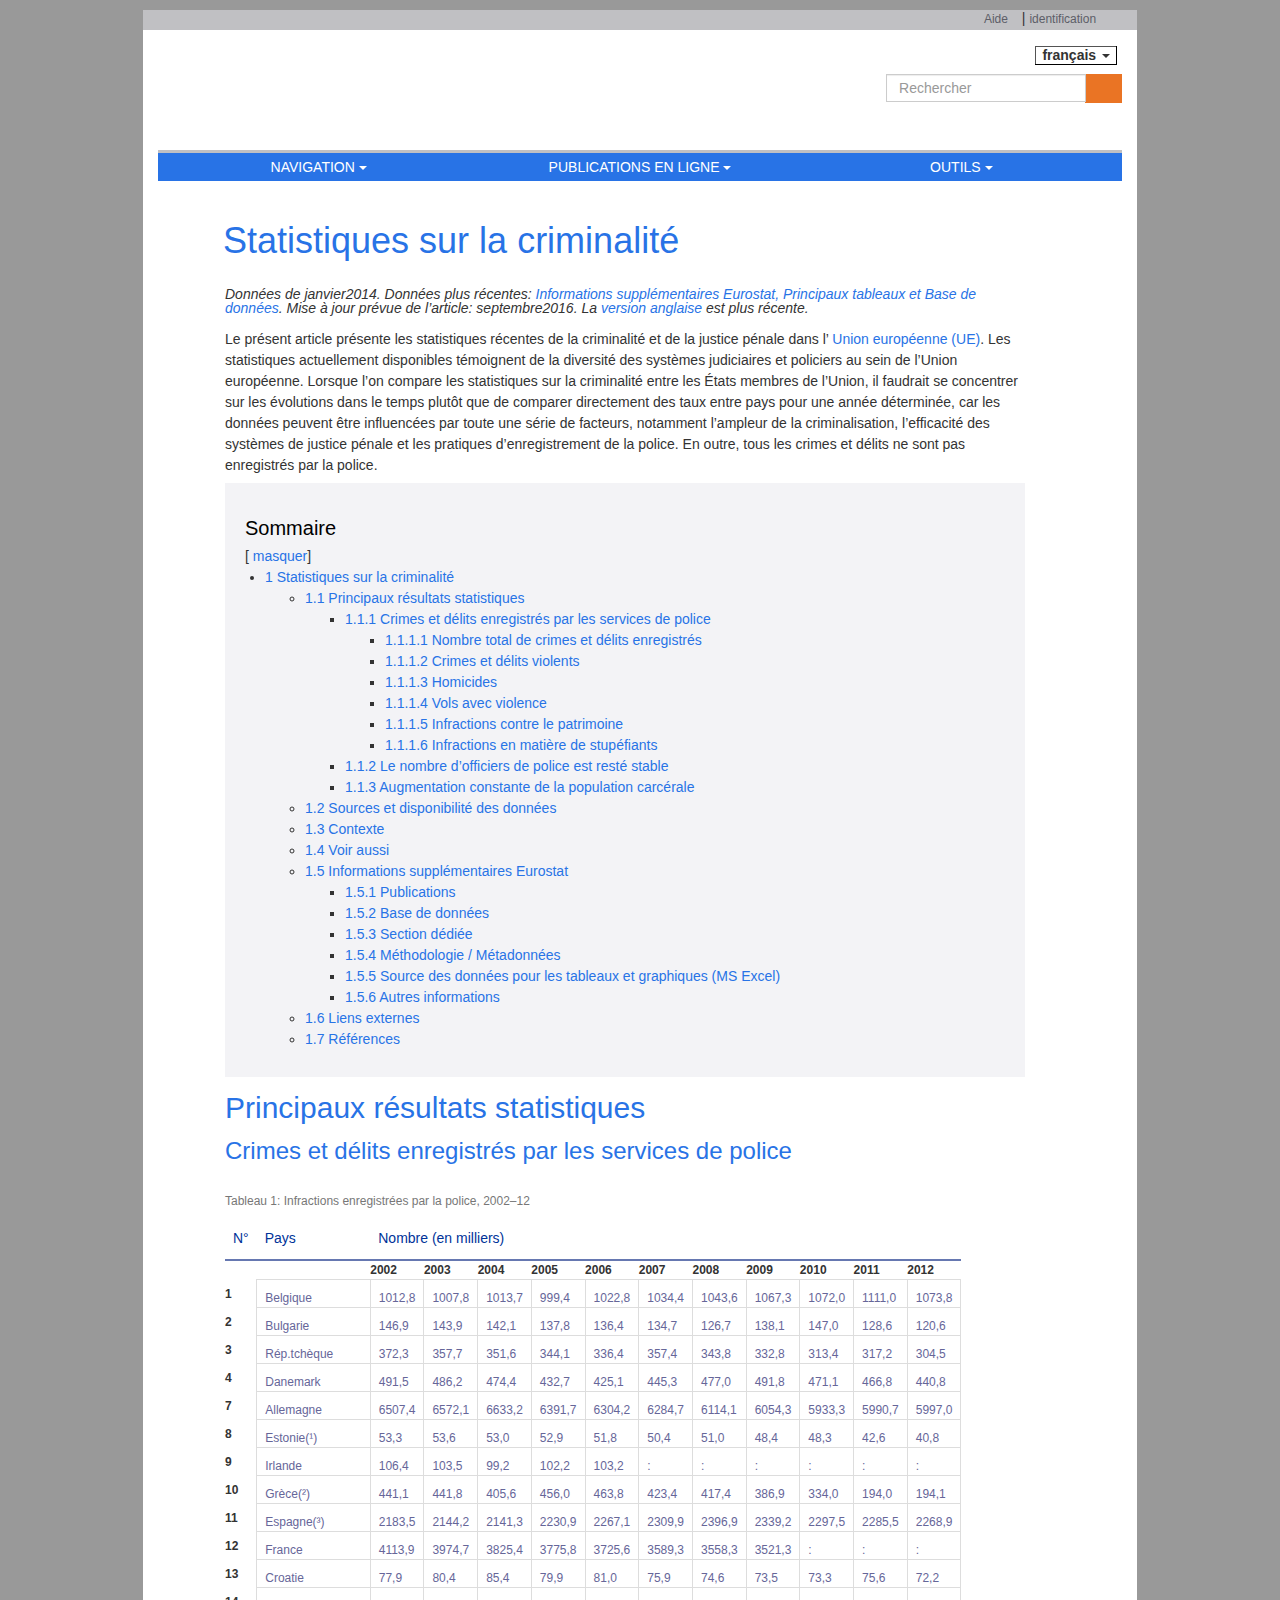
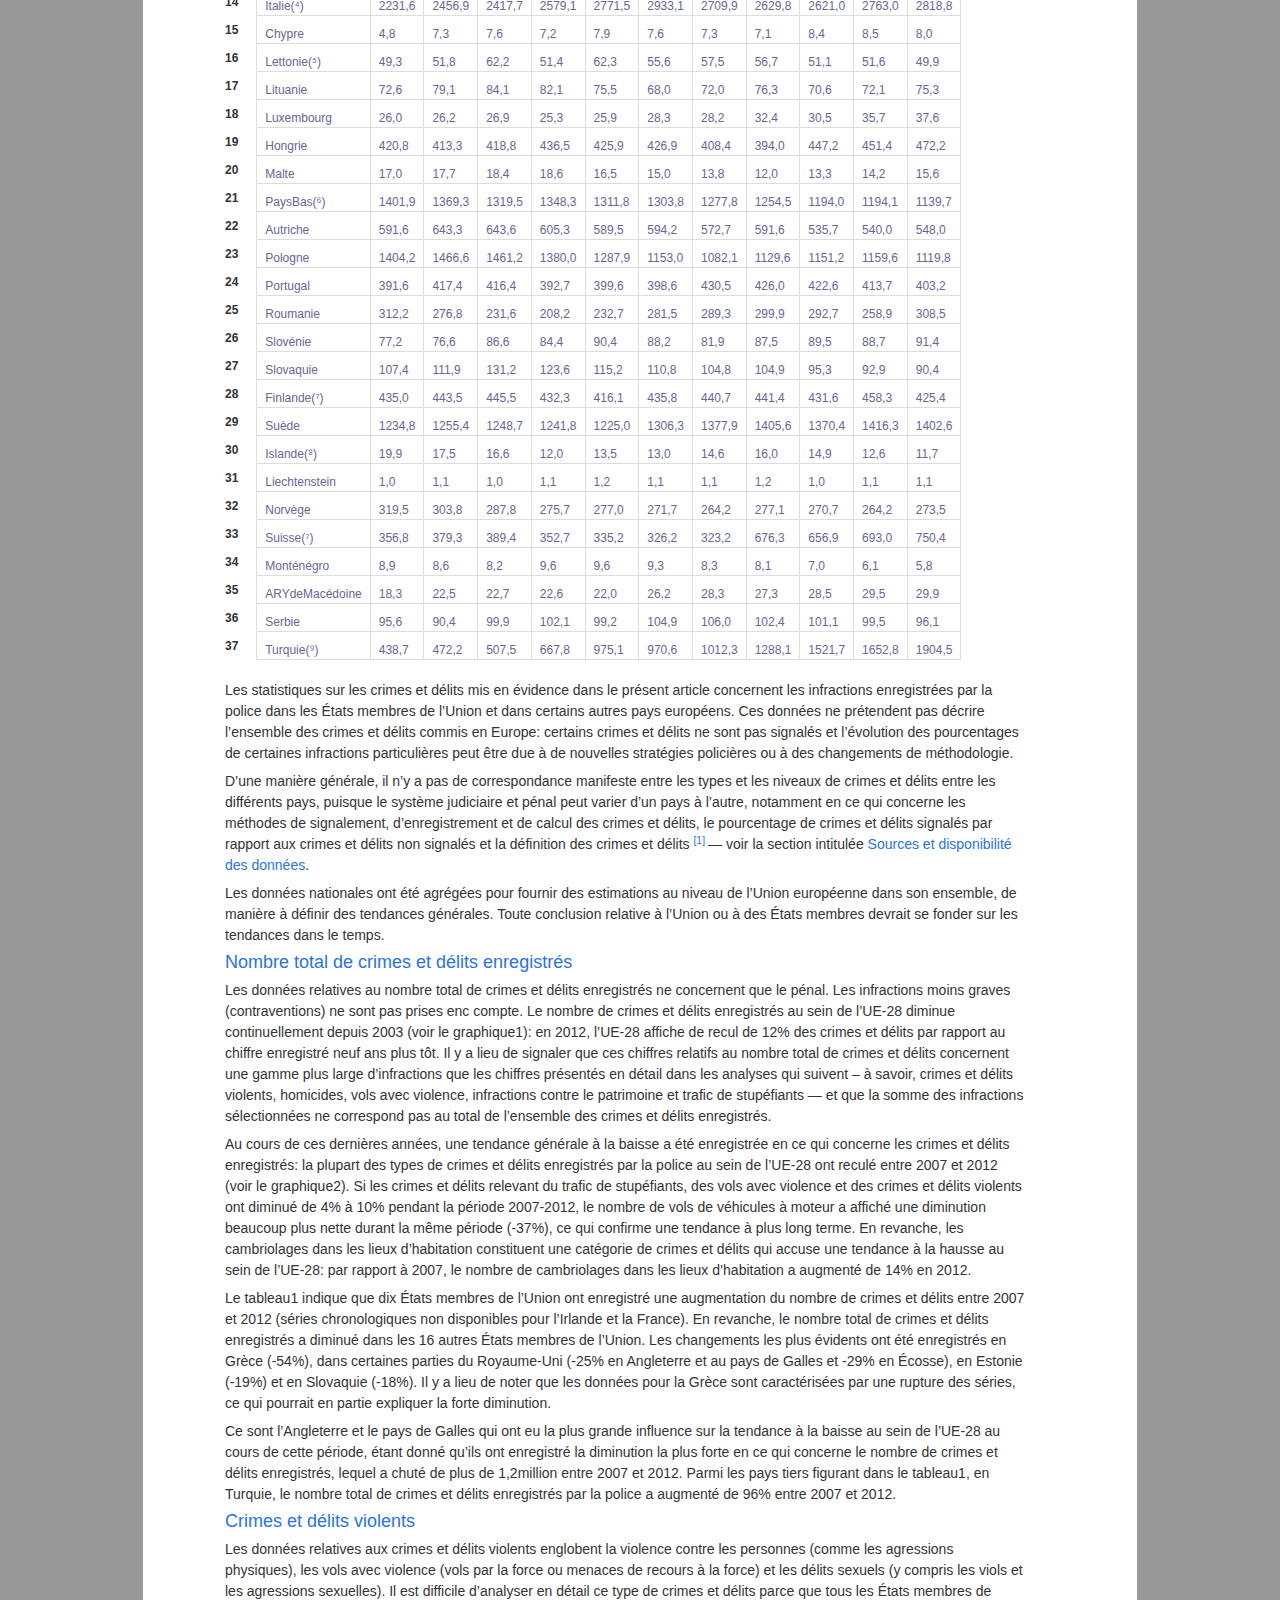
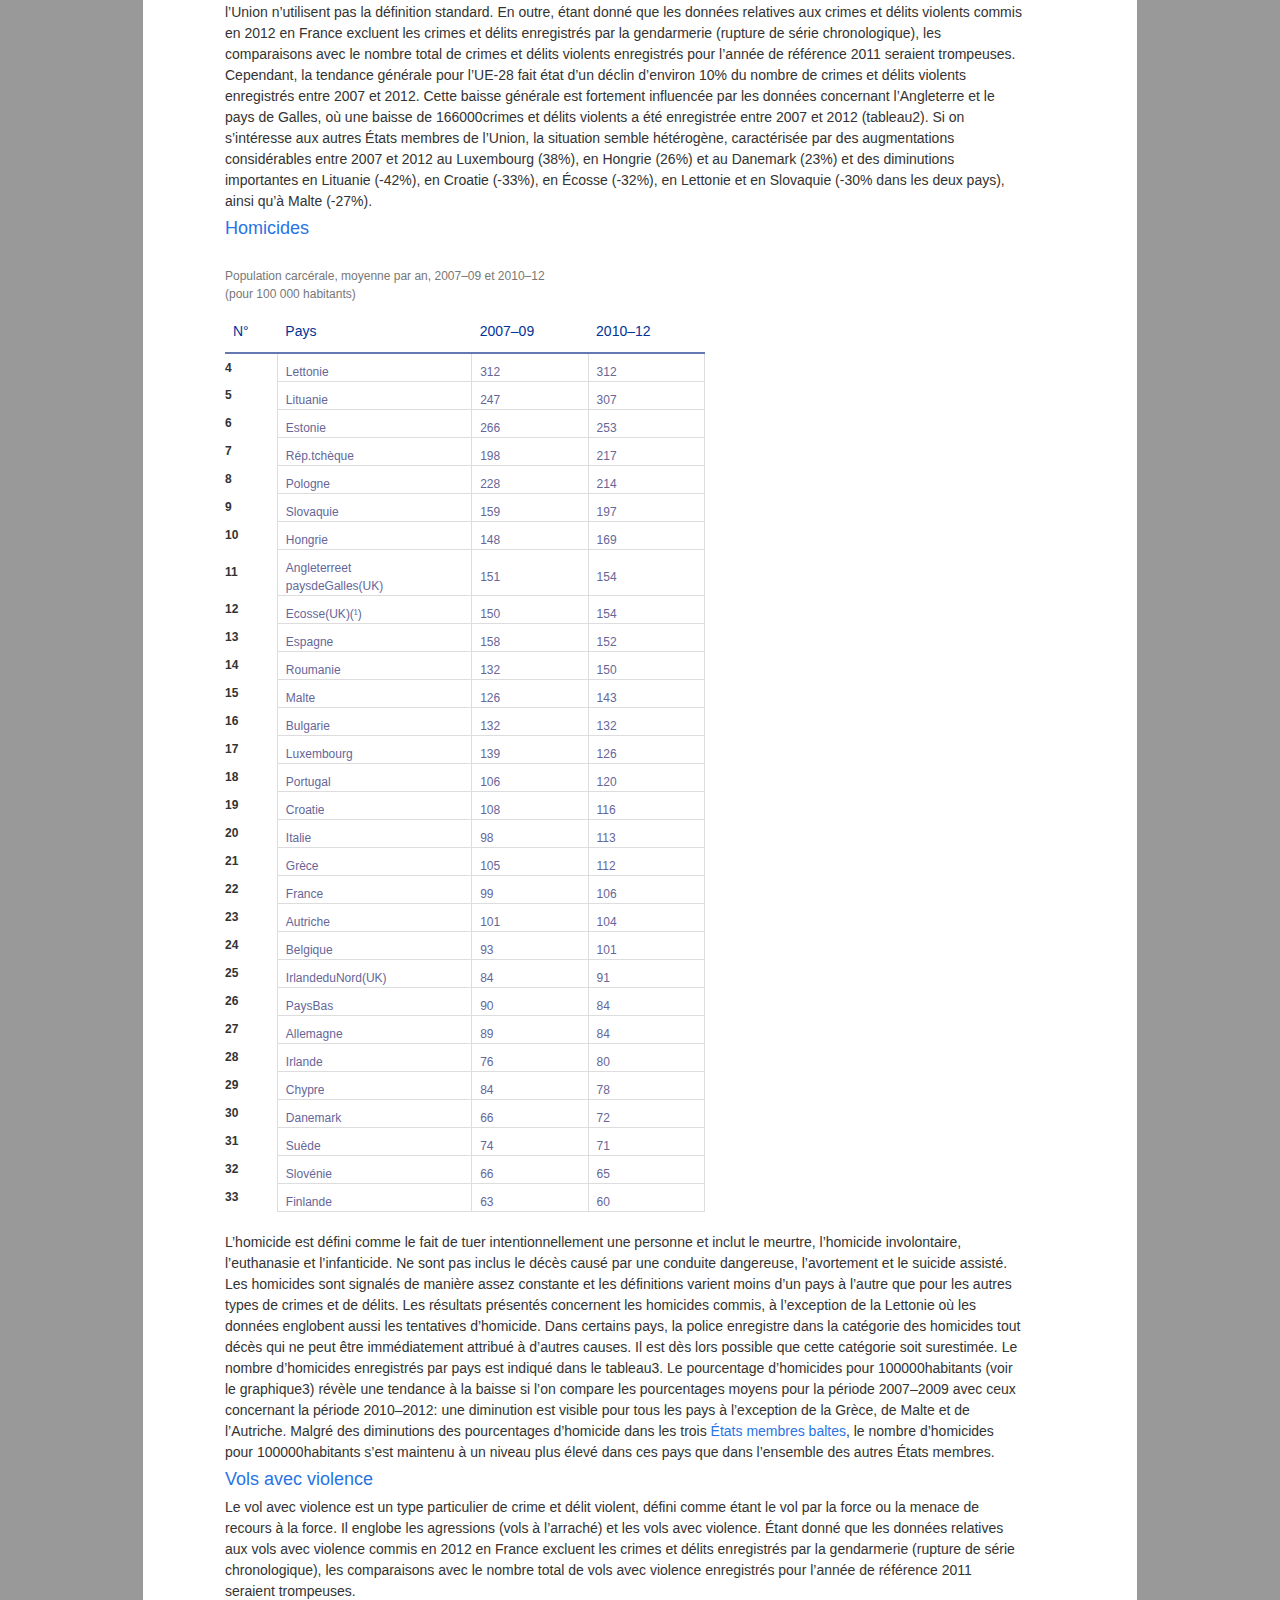
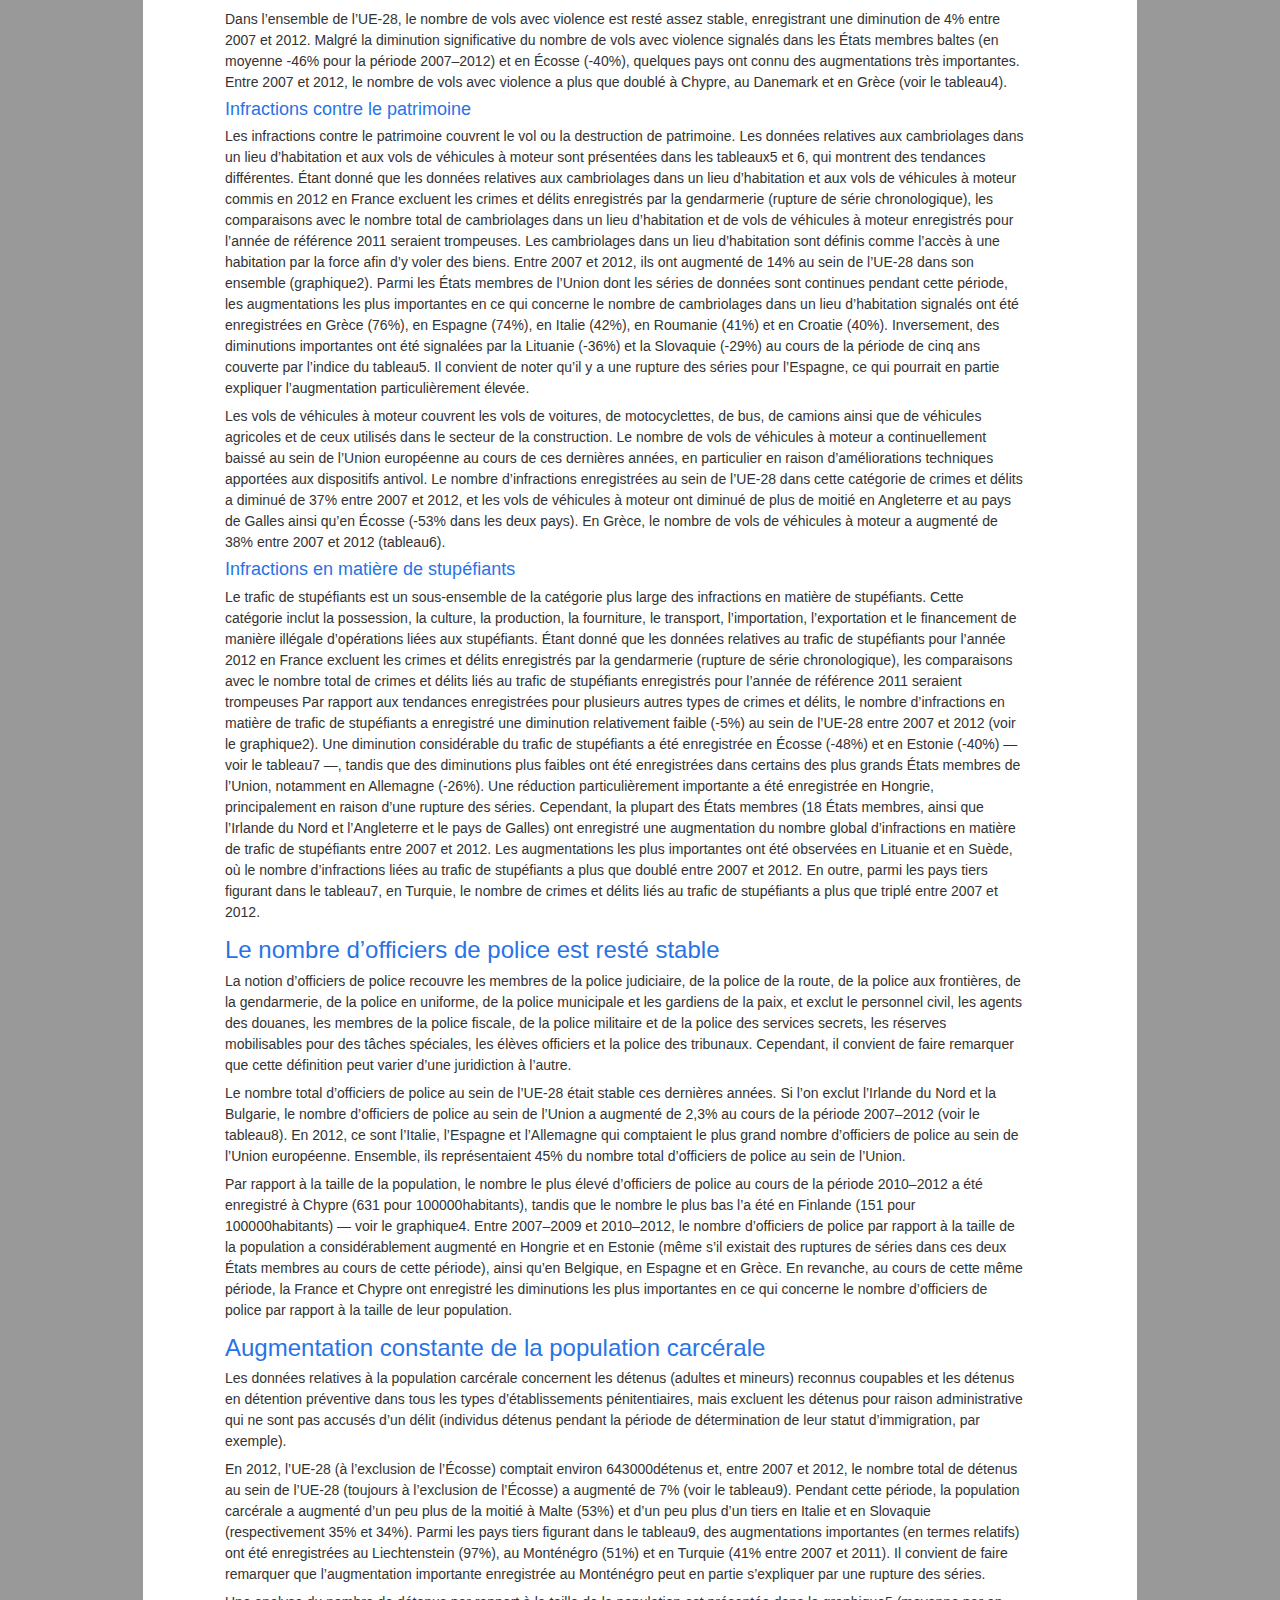
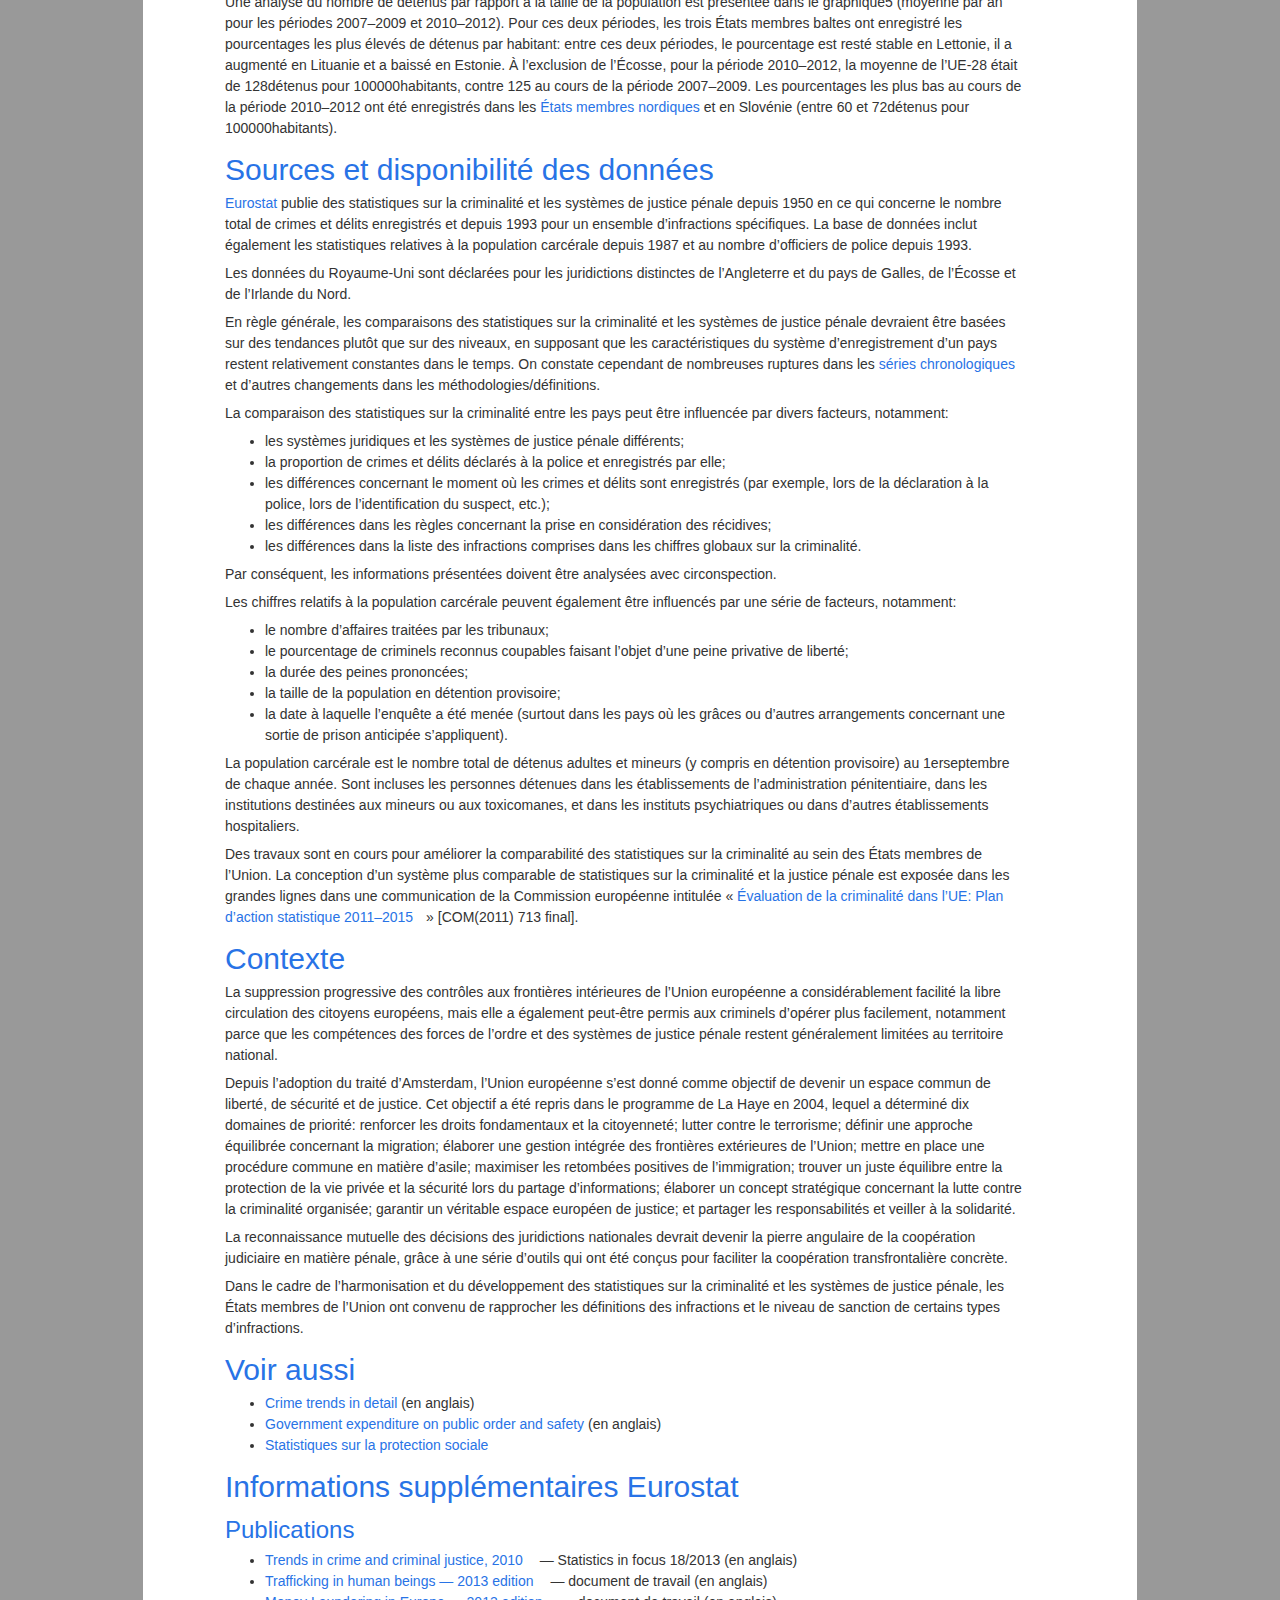
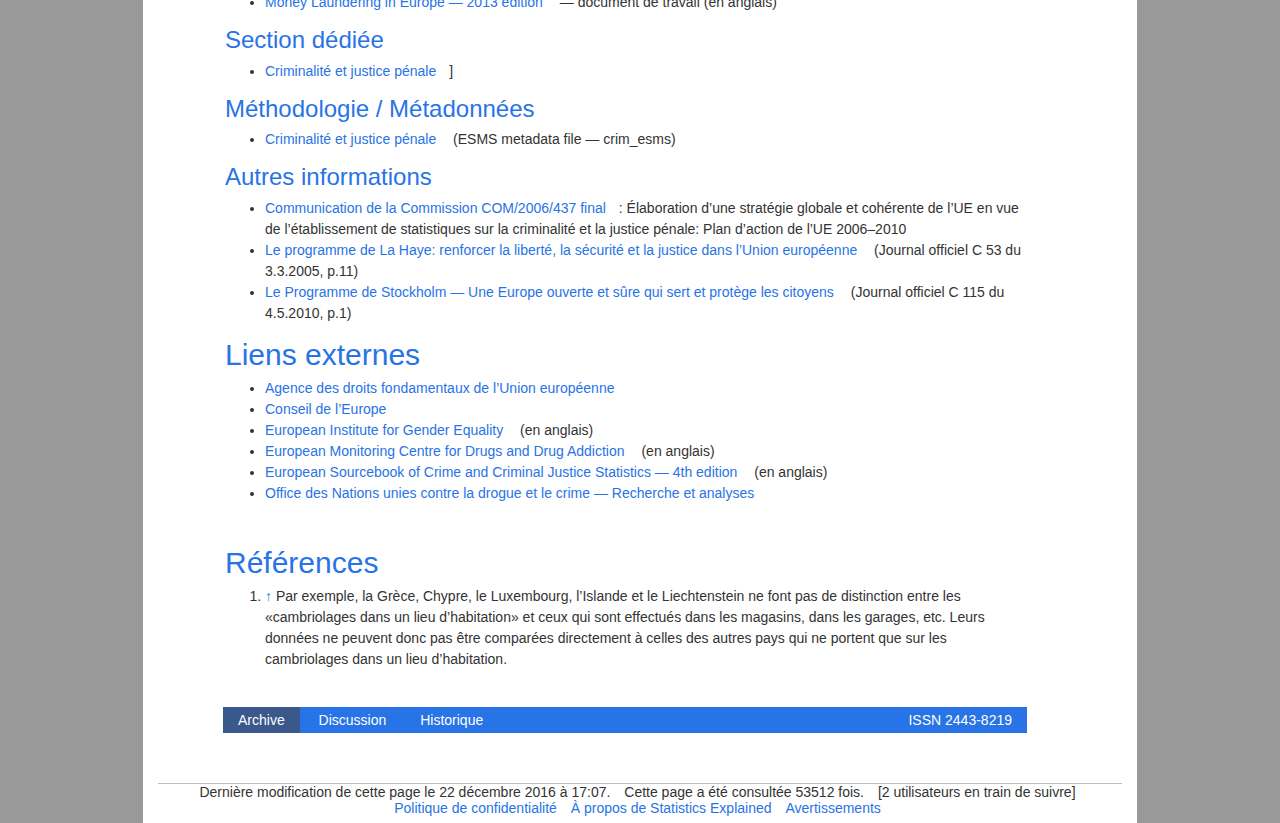
==== index.html @ 242b1995 "first commit" ====
<!DOCTYPE html>
<!-- saved from url=(0093) -->
<html lang="fr" dir="ltr" class="client-js js flexbox flexboxlegacy canvas canvastext postmessage websqldatabase indexeddb hashchange history draganddrop websockets">

<head>
  <meta http-equiv="Content-Type" content="text/html; charset=UTF-8">
  <meta http-equiv="X-UA-Compatible" content="Ie=Edge,chrome=1">
  <title>Statistiques sur la criminalité - Statistics Explained</title>
  <meta name="generator" content="MediaWiki 1.22.5">
  <link rel="shortcut icon" href="http://ec.europa.eu/skins/common/logos/favicon.gif">
  <link rel="alternate" type="application/atom+xml" title="Flux Atom de Statistics Explained" href="http://ec.europa.eu/eurostat/statistics-explained/index.php?title=Special:RecentChanges&amp;feed=atom">

  <link rel="stylesheet" href="./assets/EMPM_MainPage.css">
  <link rel="stylesheet" href="./assets/StatexpBPM.css">
  <link rel="stylesheet" href="./assets/styles.css">
  <link rel="stylesheet" href="./assets/styles(1).css">
  <link rel="stylesheet" href="./assets/ext.cite.css">
  <link rel="stylesheet" href="./assets/jquery.makeCollapsible.css">
  <link rel="stylesheet" href="./assets/jquery.tipsy.css">
  <link rel="stylesheet" href="./assets/jquery.suggestions.css">
  <link rel="stylesheet" href="./assets/mediawiki.searchSuggest.css">
  <link rel="stylesheet" href="./assets/mediawiki.action.view.postEdit.css">
  <meta name="ResourceLoaderDynamicStyles" content="">
  <link href="./assets/style.css" rel="stylesheet" type="text/css">
  <meta http-equiv="X-UA-Compatible" content="IE=edge">
  <meta name="viewport" content="width=device-width, initial-scale=1.0">
  <link rel="stylesheet" href="./assets/font-awesome.min.css">
  <link rel="stylesheet" href="./assets/statexpflat.css">
  <link rel="stylesheet" href="./assets/statexpflat-grid.css">

  <style>
    a:lang(ar),
    a:lang(ckb),
    a:lang(kk-arab),
    a:lang(mzn),
    a:lang(ps),
    a:lang(ur) {
      text-decoration: none;
    }

    table {
      font-family: "Lucida Sans Unicode", "Lucida Grande", Sans-Serif;
      font-size: 12px;
      background: #fff;
      margin: 2rem 0;
      width: 480px;
      border-collapse: collapse;
      text-align: left;
    }

    table thead th {
      font-size: 14px;
      font-weight: normal;
      color: #039;
      padding: 10px 8px;
      border-bottom: 2px solid #6678b1;
    }

    table td {
      color: #669;
      padding: 9px 8px 0px 8px;
      border: 1px solid #DDD;

    }

    table tbody tr:hover td {
      color: #009;
    }

    .bodyContent {
      padding: 2rem 0rem;
      line-height: 1.5;
      max-width: 80rem;
      margin: auto;
    }

    .toc {
      width: auto;
      padding: 2rem;
    }

    .content {
      padding: 2rem 4rem;
    }
  </style>
</head>

<body class="mediawiki ltr sitedir-ltr ns-110 ns-subject page-Archive_Crime_statistics_fr skin-statexpflat action-view" cz-shortcut-listen="true">


  <div class="container">

    <div class="header" id="se-header">
      <div class="grey-stripe"></div>
      <div class="flag hidden-xs hidden-sm"></div>
      <div class="flag-mobile hidden-md hidden-lg"></div>
      <ul class="login list-inline hidden-xs hidden-sm">
        <li>
          <a href="http://ec.europa.eu/eurostat/statistics-explained/index.php/Help:Contents">Aide</a>
        </li>

        <li>
          <a href="http://ec.europa.eu/eurostat/statistics-explained/index.php?title=Special:UserLogin&amp;returnto=Archive%3ACrime+statistics%2Ffr"
            title="Il est nécessaire de se connecter avant toute modification (réservé à Eurostat et aux contributeurs accrédités)"
            accesskey="o">identification</a>
        </li>
        <li class="login-icon"></li>
      </ul>

      <div class="heading">
        <!--<div class="statexp-small hidden-lg hidden-md">Statistics Explained</div>-->
        <div class="lighthouse articles visible-lg-block"></div>

        <div class="links hidden-xs hidden-sm">
          <ul class="list-inline">


            <li class="lang-selector hidden-xs hidden-sm">
              <div class="dropdown">
                <button id="lang-selector" type="button" data-toggle="dropdown" aria-haspopup="true" aria-expanded="false">
                  <strong class="selflink">français</strong>
                  <span class="caret"></span>
                </button>
                <ul class="dropdown-menu" role="menu" aria-labelledby="dLabel">

                  <li>
                    <a href="http://ec.europa.eu/eurostat/statistics-explained/index.php?title=Archive:Crime_statistics" title="Archive:Crime statistics">English</a>
                  </li>
                  <li>
                    <a href="http://ec.europa.eu/eurostat/statistics-explained/index.php?title=Archive:Crime_statistics/bg" title="Archive:Crime statistics/bg">български</a>
                  </li>
                  <li>
                    <a href="http://ec.europa.eu/eurostat/statistics-explained/index.php?title=Archive:Crime_statistics/cs" title="Archive:Crime statistics/cs">česky</a>
                  </li>
                  <li>
                    <a href="http://ec.europa.eu/eurostat/statistics-explained/index.php?title=Archive:Crime_statistics/da" title="Archive:Crime statistics/da">dansk</a>
                  </li>
                  <li>
                    <a href="http://ec.europa.eu/eurostat/statistics-explained/index.php?title=Archive:Crime_statistics/de" title="Archive:Crime statistics/de">Deutsch</a>
                  </li>
                  <li>
                    <a href="http://ec.europa.eu/eurostat/statistics-explained/index.php?title=Archive:Crime_statistics/et" title="Archive:Crime statistics/et">eesti</a>
                  </li>
                  <li>
                    <a href="http://ec.europa.eu/eurostat/statistics-explained/index.php?title=Archive:Crime_statistics/el" title="Archive:Crime statistics/el">Ελληνικά</a>
                  </li>
                  <li>
                    <a href="http://ec.europa.eu/eurostat/statistics-explained/index.php?title=Archive:Crime_statistics/es" title="Archive:Crime statistics/es">español</a>
                  </li>
                  <li>
                    <a href="http://ec.europa.eu/eurostat/statistics-explained/index.php?title=Archive:Crime_statistics/hr" title="Archive:Crime statistics/hr">hrvatski</a>
                  </li>
                  <li>
                    <a href="http://ec.europa.eu/eurostat/statistics-explained/index.php?title=Archive:Crime_statistics/it" title="Archive:Crime statistics/it">italiano</a>
                  </li>
                  <li>
                    <a href="http://ec.europa.eu/eurostat/statistics-explained/index.php?title=Archive:Crime_statistics/lv" title="Archive:Crime statistics/lv">latviešu</a>
                  </li>
                  <li>
                    <a href="http://ec.europa.eu/eurostat/statistics-explained/index.php?title=Archive:Crime_statistics/lt" title="Archive:Crime statistics/lt">lietuvių</a>
                  </li>
                  <li>
                    <a href="http://ec.europa.eu/eurostat/statistics-explained/index.php?title=Archive:Crime_statistics/hu" title="Archive:Crime statistics/hu">magyar</a>
                  </li>
                  <li>
                    <a href="http://ec.europa.eu/eurostat/statistics-explained/index.php?title=Archive:Crime_statistics/nl" title="Archive:Crime statistics/nl">Nederlands</a>
                  </li>
                  <li>
                    <a href="http://ec.europa.eu/eurostat/statistics-explained/index.php?title=Archive:Crime_statistics/pl" title="Archive:Crime statistics/pl">polski</a>
                  </li>
                  <li>
                    <a href="http://ec.europa.eu/eurostat/statistics-explained/index.php?title=Archive:Crime_statistics/pt" title="Archive:Crime statistics/pt">português</a>
                  </li>
                  <li>
                    <a href="http://ec.europa.eu/eurostat/statistics-explained/index.php?title=Archive:Crime_statistics/ro" title="Archive:Crime statistics/ro">română</a>
                  </li>
                  <li>
                    <a href="http://ec.europa.eu/eurostat/statistics-explained/index.php?title=Archive:Crime_statistics/sk" title="Archive:Crime statistics/sk">slovenčina</a>
                  </li>
                  <li>
                    <a href="http://ec.europa.eu/eurostat/statistics-explained/index.php?title=Archive:Crime_statistics/sl" title="Archive:Crime statistics/sl">slovenščina</a>
                  </li>
                  <li>
                    <a href="http://ec.europa.eu/eurostat/statistics-explained/index.php?title=Archive:Crime_statistics/fi" title="Archive:Crime statistics/fi">suomi</a>
                  </li>
                  <li>
                    <a href="http://ec.europa.eu/eurostat/statistics-explained/index.php?title=Archive:Crime_statistics/sv" title="Archive:Crime statistics/sv">svenska</a>
                  </li>
                </ul>

              </div>

            </li>

          </ul>

        </div>
        <!----
		<div class="eurostat">eurostat</div>
		<div class="statexp">Statistics Explained</div>
		<!---->
        <a href="http://ec.europa.eu/eurostat/statistics-explained/index.php/Main_Page/fr">
          <div class="statexptitle"></div>
        </a>
        <div class="mobile-header-buttons hidden-md hidden-lg">
          <button id="mobile-menu-button" class="bt-open">
            <span class="glyphicon glyphicon-align-justify icon-show"></span>
            <span class="glyphicon glyphicon-remove icon-hide"></span>
          </button>
          <button id="mobile-search-button" class="bt-open">
            <span class="glyphicon glyphicon-search icon-show"></span>
            <span class="glyphicon glyphicon-remove icon-hide"></span>
          </button>
        </div>
        <!---->
        <div class="search-box hidden-xs hidden-sm">
          <form class="form-inline" action="http://ec.europa.eu/eurostat/statistics-explained/index.php" id="searchform">
            <input type="hidden" name="title" value="Special:Search">
            <div class="form-group">
              <div class="input-group">
                <input type="search" name="search" placeholder="Rechercher" title="Rechercher dans Statistics Explained [ctrl-option-f]"
                  accesskey="f" id="searchInput" class="form-control search-field" autocomplete="off">
                <span class="input-group-btn">
                  <button type="submit" id="mw-searchButton" class="btn search-btn search-general">
                    <span class="glyphicon glyphicon-search" aria-hidden="true"></span>
                  </button>
                </span>
              </div>
            </div>
          </form>
        </div>



      </div>
      <div class="row hidden-xs hidden-sm">
        <div class="col-lg-12  " id="menu-bar-container">
          <div class="row menu-bar-container">
            <div class="col-lg-4 col-md-4 head-menu-bar">
              <div class="dropdown">
                <button class="btn btn-default dropdown-toggle" type="button" id="p-navigation" data-toggle="dropdown" aria-haspopup="true"
                  aria-expanded="false">
                  Navigation
                  <span class="caret"></span>
                </button>
                <ul class="dropdown-menu" aria-labelledby="Navigation">

                  <li id="n-Home">
                    <a href="http://ec.europa.eu/eurostat/statistics-explained/index.php/Main_Page/fr">Page d'accueil</a>
                  </li>

                  <li id="n-Statistical-themes">
                    <a href="http://ec.europa.eu/eurostat/statistics-explained/index.php/Statistical_themes/fr">Thèmes statistiques</a>
                  </li>

                  <li id="n-Glossary">
                    <a href="http://ec.europa.eu/eurostat/statistics-explained/index.php/Thematic_glossaries/fr">Glossaire</a>
                  </li>

                  <li id="n-Categories">
                    <a href="http://ec.europa.eu/eurostat/statistics-explained/index.php/Special:Categories">Catégories</a>
                  </li>

                  <li id="n-Tutorials">
                    <a href="http://ec.europa.eu/eurostat/statistics-explained/index.php/Tutorial:Help_for_readers">Tutoriels</a>
                  </li>

                  <li id="n-help">
                    <a href="http://ec.europa.eu/eurostat/statistics-explained/index.php/Help:Contents" rel="nofollow" title="Aide">Aide</a>
                  </li>

                  <li id="n-Eurostat-home">
                    <a href="http://ec.europa.eu/eurostat/" rel="nofollow">Page d'accueil d'Eurostat</a>
                  </li>

                  <li id="n-Contact-Eurostat">
                    <a href="http://ec.europa.eu/eurostat/help/support" rel="nofollow">Contacter Eurostat</a>
                  </li>
                </ul>

              </div>
            </div>

            <div class="col-lg-4 col-md-4 head-menu-bar">
              <div class="dropdown">
                <button class="btn btn-default dropdown-toggle" type="button" id="p-m-onlinepub" data-toggle="dropdown" aria-haspopup="true"
                  aria-expanded="false">
                  Publications en ligne
                  <span class="caret"></span>
                </button>
                <ul class="dropdown-menu" aria-labelledby="Publications en ligne">

                  <li id="n-Regional-yearbook">
                    <a href="http://ec.europa.eu/eurostat/statistics-explained/index.php/Eurostat_regional_yearbook/fr">Annuaire régional</a>
                  </li>

                  <li id="n-The-EU-in-the-world">
                    <a href="http://ec.europa.eu/eurostat/statistics-explained/index.php/The_EU_in_the_world">The EU in the world</a>
                  </li>

                  <li id="n-Multilingual-articles">
                    <a href="http://ec.europa.eu/eurostat/statistics-explained/index.php?title=Multilingual_articles">Multilingual articles</a>
                  </li>

                  <li id="n-Other-publications">
                    <a href="http://ec.europa.eu/eurostat/statistics-explained/index.php/Online%20publications">Liste complète</a>
                  </li>
                </ul>

              </div>
            </div>

            <div class="col-lg-4 col-md-4 head-menu-bar">
              <div class="dropdown">
                <button class="btn btn-default dropdown-toggle" type="button" id="p-TOOLBOX" data-toggle="dropdown" aria-haspopup="true"
                  aria-expanded="false">
                  Outils
                  <span class="caret"></span>
                </button>
                <ul class="dropdown-menu" aria-labelledby="">
                  <li id="t-whatlinkshere">
                    <a href="http://ec.europa.eu/eurostat/statistics-explained/index.php?title=Special:WhatLinksHere/Archive:Crime_statistics/fr"
                      title="Liste des pages liées à celle-ci [j]" accesskey="j">Pages liées</a>
                  </li>
                  <li id="t-specialpages">
                    <a href="http://ec.europa.eu/eurostat/statistics-explained/index.php?title=Special:SpecialPages" title="Liste de toutes les pages spéciales [q]"
                      accesskey="q">Pages spéciales</a>
                  </li>
                </ul>

              </div>
            </div>

          </div>
        </div>
      </div>
    </div>
    <div class="row hidden-md hidden-lg">
      <div class="col-sm-12 col-xs-12 mobile-search">
        <div class="search-box search-box-mobile hidden-md hidden-lg">
          <form class="form-inline" action="http://ec.europa.eu/eurostat/statistics-explained/index.php" id="searchform">
            <input type="hidden" name="title" value="Special:Search">
            <div class="form-group">
              <div class="input-group">
                <input type="search" name="search" placeholder="Rechercher" title="Rechercher dans Statistics Explained [ctrl-option-f]"
                  accesskey="f" id="searchInput" class="form-control search-field" autocomplete="off">
                <span class="input-group-btn">
                  <button type="submit" id="mw-searchButton" class="btn search-btn search-general">
                    <span class="glyphicon glyphicon-search" aria-hidden="true"></span>
                  </button>
                </span>
              </div>
            </div>
          </form>
        </div>

      </div>
      <div class="col-sm-12 col-xs-12 mobile-menu">
        <div class="col-lg-4 col-md-4 head-menu-bar">
          <div class="dropdown">
            <button class="btn btn-default dropdown-toggle" type="button" id="p-navigation" data-toggle="dropdown" aria-haspopup="true"
              aria-expanded="false">
              Navigation
              <span class="caret"></span>
            </button>
            <ul class="dropdown-menu" aria-labelledby="Navigation">

              <li id="n-Home">
                <a href="http://ec.europa.eu/eurostat/statistics-explained/index.php/Main_Page/fr">Page d'accueil</a>
              </li>

              <li id="n-Statistical-themes">
                <a href="http://ec.europa.eu/eurostat/statistics-explained/index.php/Statistical_themes/fr">Thèmes statistiques</a>
              </li>

              <li id="n-Glossary">
                <a href="http://ec.europa.eu/eurostat/statistics-explained/index.php/Thematic_glossaries/fr">Glossaire</a>
              </li>

              <li id="n-Categories">
                <a href="http://ec.europa.eu/eurostat/statistics-explained/index.php/Special:Categories">Catégories</a>
              </li>

              <li id="n-Tutorials">
                <a href="http://ec.europa.eu/eurostat/statistics-explained/index.php/Tutorial:Help_for_readers">Tutoriels</a>
              </li>

              <li id="n-help">
                <a href="http://ec.europa.eu/eurostat/statistics-explained/index.php/Help:Contents" rel="nofollow" title="Aide">Aide</a>
              </li>

              <li id="n-Eurostat-home">
                <a href="http://ec.europa.eu/eurostat/" rel="nofollow">Page d'accueil d'Eurostat</a>
              </li>

              <li id="n-Contact-Eurostat">
                <a href="http://ec.europa.eu/eurostat/help/support" rel="nofollow">Contacter Eurostat</a>
              </li>
            </ul>

          </div>
        </div>

        <div class="col-lg-4 col-md-4 head-menu-bar">
          <div class="dropdown">
            <button class="btn btn-default dropdown-toggle" type="button" id="p-m-onlinepub" data-toggle="dropdown" aria-haspopup="true"
              aria-expanded="false">
              Publications en ligne
              <span class="caret"></span>
            </button>
            <ul class="dropdown-menu" aria-labelledby="Publications en ligne">

              <li id="n-Regional-yearbook">
                <a href="http://ec.europa.eu/eurostat/statistics-explained/index.php/Eurostat_regional_yearbook/fr">Annuaire régional</a>
              </li>

              <li id="n-The-EU-in-the-world">
                <a href="http://ec.europa.eu/eurostat/statistics-explained/index.php/The_EU_in_the_world">The EU in the world</a>
              </li>

              <li id="n-Multilingual-articles">
                <a href="http://ec.europa.eu/eurostat/statistics-explained/index.php?title=Multilingual_articles">Multilingual articles</a>
              </li>

              <li id="n-Other-publications">
                <a href="http://ec.europa.eu/eurostat/statistics-explained/index.php/Online%20publications">Liste complète</a>
              </li>
            </ul>

          </div>
        </div>

        <div class="col-lg-4 col-md-4 head-menu-bar">
          <div class="dropdown">
            <button class="btn btn-default dropdown-toggle" type="button" id="p-TOOLBOX" data-toggle="dropdown" aria-haspopup="true"
              aria-expanded="false">
              Outils
              <span class="caret"></span>
            </button>
            <ul class="dropdown-menu" aria-labelledby="">
              <li id="t-whatlinkshere">
                <a href="http://ec.europa.eu/eurostat/statistics-explained/index.php?title=Special:WhatLinksHere/Archive:Crime_statistics/fr"
                  title="Liste des pages liées à celle-ci [j]" accesskey="j">Pages liées</a>
              </li>
              <li id="t-specialpages">
                <a href="http://ec.europa.eu/eurostat/statistics-explained/index.php?title=Special:SpecialPages" title="Liste de toutes les pages spéciales [q]"
                  accesskey="q">Pages spéciales</a>
              </li>
            </ul>

          </div>
        </div>

      </div>
    </div>

    <!--END HEADER BEGIN PAGE-->
    <!----
<div class="onerow">
<!---->
    <div class="row content-row">
      <!-- BEGIN LSF -->
      <!---->
      <div class="hidden-md hidden-lg hidden-xs hidden-sm sidebar content-col">
        <!----
		<div class="col2 sidebar">
		<!---->
        <div class="col-lg-4 col-md-4 head-menu-bar">
          <div class="dropdown">
            <button class="btn btn-default dropdown-toggle" type="button" id="p-navigation" data-toggle="dropdown" aria-haspopup="true"
              aria-expanded="false">
              Navigation
              <span class="caret"></span>
            </button>
            <ul class="dropdown-menu" aria-labelledby="Navigation">

              <li id="n-Home">
                <a href="http://ec.europa.eu/eurostat/statistics-explained/index.php/Main_Page/fr">Page d'accueil</a>
              </li>

              <li id="n-Statistical-themes">
                <a href="http://ec.europa.eu/eurostat/statistics-explained/index.php/Statistical_themes/fr">Thèmes statistiques</a>
              </li>

              <li id="n-Glossary">
                <a href="http://ec.europa.eu/eurostat/statistics-explained/index.php/Thematic_glossaries/fr">Glossaire</a>
              </li>

              <li id="n-Categories">
                <a href="http://ec.europa.eu/eurostat/statistics-explained/index.php/Special:Categories">Catégories</a>
              </li>

              <li id="n-Tutorials">
                <a href="http://ec.europa.eu/eurostat/statistics-explained/index.php/Tutorial:Help_for_readers">Tutoriels</a>
              </li>

              <li id="n-help">
                <a href="http://ec.europa.eu/eurostat/statistics-explained/index.php/Help:Contents" rel="nofollow" title="Aide">Aide</a>
              </li>

              <li id="n-Eurostat-home">
                <a href="http://ec.europa.eu/eurostat/" rel="nofollow">Page d'accueil d'Eurostat</a>
              </li>

              <li id="n-Contact-Eurostat">
                <a href="http://ec.europa.eu/eurostat/help/support" rel="nofollow">Contacter Eurostat</a>
              </li>
            </ul>

          </div>
        </div>

        <div class="col-lg-4 col-md-4 head-menu-bar">
          <div class="dropdown">
            <button class="btn btn-default dropdown-toggle" type="button" id="p-m-onlinepub" data-toggle="dropdown" aria-haspopup="true"
              aria-expanded="false">
              Publications en ligne
              <span class="caret"></span>
            </button>
            <ul class="dropdown-menu" aria-labelledby="Publications en ligne">

              <li id="n-Regional-yearbook">
                <a href="http://ec.europa.eu/eurostat/statistics-explained/index.php/Eurostat_regional_yearbook/fr">Annuaire régional</a>
              </li>

              <li id="n-The-EU-in-the-world">
                <a href="http://ec.europa.eu/eurostat/statistics-explained/index.php/The_EU_in_the_world">The EU in the world</a>
              </li>

              <li id="n-Multilingual-articles">
                <a href="http://ec.europa.eu/eurostat/statistics-explained/index.php?title=Multilingual_articles">Multilingual articles</a>
              </li>

              <li id="n-Other-publications">
                <a href="http://ec.europa.eu/eurostat/statistics-explained/index.php/Online%20publications">Liste complète</a>
              </li>
            </ul>

          </div>
        </div>

        <div class="col-lg-4 col-md-4 head-menu-bar">
          <div class="dropdown">
            <button class="btn btn-default dropdown-toggle" type="button" id="p-TOOLBOX" data-toggle="dropdown" aria-haspopup="true"
              aria-expanded="false">
              Outils
              <span class="caret"></span>
            </button>
            <ul class="dropdown-menu" aria-labelledby="">
              <li id="t-whatlinkshere">
                <a href="http://ec.europa.eu/eurostat/statistics-explained/index.php?title=Special:WhatLinksHere/Archive:Crime_statistics/fr"
                  title="Liste des pages liées à celle-ci [j]" accesskey="j">Pages liées</a>
              </li>
              <li id="t-specialpages">
                <a href="http://ec.europa.eu/eurostat/statistics-explained/index.php?title=Special:SpecialPages" title="Liste de toutes les pages spéciales [q]"
                  accesskey="q">Pages spéciales</a>
              </li>
            </ul>

          </div>
        </div>

      </div>
      <!-- END LSF -->

      <!-- BEGIN CONTENT-->
      <div class="col-lg-12 col-md-12 col-sm-12 col-xs-12 content-col content article-content ">


        <div id="content" class="content">

          <a name="top" id="top"></a>

          <div class="article-action-bar">

            <div style="height: 17px;">
              <div style="float: right;">
                <a href="https://twitter.com/intent/tweet?url=http%3A%2F%2Fec.europa.eu%2Feurostat%2Fstatistics-explained%2Findex.php%3Ftitle%3DArchive%3ACrime_statistics%2Ffr&amp;hashtags=Eurostat">
                  <i class="fa fa-twitter fa-2x" aria-hidden="true" style="color: #00aced;"></i>
                </a>

                <a href="https://www.facebook.com/sharer/sharer.php?u=http%3A%2F%2Fec.europa.eu%2Feurostat%2Fstatistics-explained%2Findex.php%3Ftitle%3DArchive%3ACrime_statistics%2Ffr"
                  target="_blank" onclick="window.open(this.href,&#39;&#39;,&#39;scrollbars=1,resizable=1,width=400,height=620&#39;);return false;">
                  <i class="fa fa-facebook-official fa-2x" aria-hidden="true" style="color: #3b5998;"></i>
                </a>
                <a href="http://plus.google.com/share?app=110&amp;url=http%3A%2F%2Fec.europa.eu%2Feurostat%2Fstatistics-explained%2Findex.php%3Ftitle%3DArchive%3ACrime_statistics%2Ffr"
                  target="_blank" onclick="window.open(this.href,&#39;&#39;,&#39;scrollbars=1,resizable=1,width=400,height=620&#39;);return false;">
                  <i class="fa fa-google-plus fa-2x" aria-hidden="true" style="color: #d34836;"></i>
                </a>
                <span></span>

                <span id="userbar-print">
                  <span class=" pdfnospin" data-pageid="19239">
                    <i class="fa fa-print fa-2x"></i>
                  </span>
                  <span class="fa-stack pdfspin" style="display: none;">
                    <i class="fa fa-print fa-stack-2x"></i>
                    <i class="fa fa-circle-o-notch fa-spin fa-2x fa-fw " style="margin-left: -4px;"></i>
                  </span>
                  <span>


                  </span>
                </span>
              </div>
            </div>

          </div>

          <h1 id="firstHeading" class="firstHeading">Statistiques sur la criminalité </h1>

          <div id="bodyContent" class="bodyContent">

            <!-- start content -->
            <div id="mw-content-text" lang="en" dir="ltr" class="mw-content-ltr">
              <dl>
                <dd>
                  <i>Données de janvier2014. Données plus récentes:
                    <a href="#Informations_suppl.C3.A9mentaires_Eurostat">Informations supplémentaires Eurostat, Principaux tableaux et Base de données</a>. Mise à jour prévue
                    de l’article: septembre2016. La
                    <a href="http://ec.europa.eu/eurostat/statistics-explained/index.php?title=Crime_and_criminal_justice_statistics" title="Crime and criminal justice statistics">version anglaise</a> est plus récente.</i>
                </dd>
              </dl>

              <p>Le présent article présente les statistiques récentes de la criminalité et de la justice pénale dans l’
                <a href="http://ec.europa.eu/eurostat/statistics-explained/index.php?title=Glossary:European_Union_(EU)/fr" gloss-content="L’&lt;b&gt;Union européenne&lt;/b&gt;, ou &lt;b&gt;UE&lt;/b&gt;, est une union économique et politique de 28 pays européens, instituée le 1&lt;sup&gt;er&lt;/sup&gt; novembre 1993 ..."
                  gloss-idx="0" original-title="Glossary:European Union (EU)/fr">Union européenne (UE)</a>. Les statistiques actuellement disponibles témoignent de la diversité des systèmes
                judiciaires et policiers au sein de l’Union européenne. Lorsque l’on compare les statistiques sur la criminalité
                entre les États membres de l’Union, il faudrait se concentrer sur les évolutions dans le temps plutôt que
                de comparer directement des taux entre pays pour une année déterminée, car les données peuvent être influencées
                par toute une série de facteurs, notamment l’ampleur de la criminalisation, l’efficacité des systèmes de
                justice pénale et les pratiques d’enregistrement de la police. En outre, tous les crimes et délits ne sont
                pas enregistrés par la police.
              </p>
              <div id="toc" class="toc">
                <div id="toctitle">
                  <h2>Sommaire</h2>
                  <span class="toctoggle">[
                    <a href="#" class="internal" id="togglelink">masquer</a>]</span>
                </div>
                <ul>
                  <li class="toclevel-1 tocsection-1">
                    <a href="#Statistiques_sur_la_criminalit.C3.A9">
                      <span class="tocnumber">1</span>
                      <span class="toctext">Statistiques sur la criminalité</span>
                    </a>
                    <ul>
                      <li class="toclevel-2 tocsection-2">
                        <a href="#Principaux_r.C3.A9sultats_statistiques">
                          <span class="tocnumber">1.1</span>
                          <span class="toctext">Principaux résultats statistiques</span>
                        </a>
                        <ul>
                          <li class="toclevel-3 tocsection-3">
                            <a href="#Crimes_et_d.C3.A9lits_enregistr.C3.A9s_par_les_services_de_police">
                              <span class="tocnumber">1.1.1</span>
                              <span class="toctext">Crimes et délits enregistrés par les services de police</span>
                            </a>
                            <ul>
                              <li class="toclevel-4 tocsection-4">
                                <a href="#Nombre_total_de_crimes_et_d.C3.A9lits_enregistr.C3.A9s">
                                  <span class="tocnumber">1.1.1.1</span>
                                  <span class="toctext">Nombre total de crimes et délits enregistrés</span>
                                </a>
                              </li>
                              <li class="toclevel-4 tocsection-5">
                                <a href="#Crimes_et_d.C3.A9lits_violents">
                                  <span class="tocnumber">1.1.1.2</span>
                                  <span class="toctext">Crimes et délits violents</span>
                                </a>
                              </li>
                              <li class="toclevel-4 tocsection-6">
                                <a href="#Homicides">
                                  <span class="tocnumber">1.1.1.3</span>
                                  <span class="toctext">Homicides</span>
                                </a>
                              </li>
                              <li class="toclevel-4 tocsection-7">
                                <a href="#Vols_avec_violence">
                                  <span class="tocnumber">1.1.1.4</span>
                                  <span class="toctext">Vols avec violence</span>
                                </a>
                              </li>
                              <li class="toclevel-4 tocsection-8">
                                <a href="#Infractions_contre_le_patrimoine">
                                  <span class="tocnumber">1.1.1.5</span>
                                  <span class="toctext">Infractions contre le patrimoine</span>
                                </a>
                              </li>
                              <li class="toclevel-4 tocsection-9">
                                <a href="#Infractions_en_mati.C3.A8re_de_stup.C3.A9fiants">
                                  <span class="tocnumber">1.1.1.6</span>
                                  <span class="toctext">Infractions en matière de stupéfiants</span>
                                </a>
                              </li>
                            </ul>
                          </li>
                          <li class="toclevel-3 tocsection-10">
                            <a href="#Le_nombre_d.E2.80.99officiers_de_police_est_rest.C3.A9_stable">
                              <span class="tocnumber">1.1.2</span>
                              <span class="toctext">Le nombre d’officiers de police est resté stable</span>
                            </a>
                          </li>
                          <li class="toclevel-3 tocsection-11">
                            <a href="#Augmentation_constante_de_la_population_carc.C3.A9rale">
                              <span class="tocnumber">1.1.3</span>
                              <span class="toctext">Augmentation constante de la population carcérale</span>
                            </a>
                          </li>
                        </ul>
                      </li>
                      <li class="toclevel-2 tocsection-12">
                        <a href="#Sources_et_disponibilit.C3.A9_des_donn.C3.A9es">
                          <span class="tocnumber">1.2</span>
                          <span class="toctext">Sources et disponibilité des données</span>
                        </a>
                      </li>
                      <li class="toclevel-2 tocsection-13">
                        <a href="#Contexte">
                          <span class="tocnumber">1.3</span>
                          <span class="toctext">Contexte</span>
                        </a>
                      </li>
                      <li class="toclevel-2 tocsection-14">
                        <a href="#Voir_aussi">
                          <span class="tocnumber">1.4</span>
                          <span class="toctext">Voir aussi</span>
                        </a>
                      </li>
                      <li class="toclevel-2 tocsection-15">
                        <a href="#Informations_suppl.C3.A9mentaires_Eurostat">
                          <span class="tocnumber">1.5</span>
                          <span class="toctext">Informations supplémentaires Eurostat</span>
                        </a>
                        <ul>
                          <li class="toclevel-3 tocsection-16">
                            <a href="#Publications">
                              <span class="tocnumber">1.5.1</span>
                              <span class="toctext">Publications</span>
                            </a>
                          </li>
                          <li class="toclevel-3 tocsection-17">
                            <a href="#Base_de_donn.C3.A9es">
                              <span class="tocnumber">1.5.2</span>
                              <span class="toctext">Base de données</span>
                            </a>
                          </li>
                          <li class="toclevel-3 tocsection-18">
                            <a href="#Section_d.C3.A9di.C3.A9e">
                              <span class="tocnumber">1.5.3</span>
                              <span class="toctext">Section dédiée</span>
                            </a>
                          </li>
                          <li class="toclevel-3 tocsection-19">
                            <a href="#M.C3.A9thodologie_.2F_M.C3.A9tadonn.C3.A9es">
                              <span class="tocnumber">1.5.4</span>
                              <span class="toctext">Méthodologie / Métadonnées</span>
                            </a>
                          </li>
                          <li class="toclevel-3 tocsection-20">
                            <a href="#Source_des_donn.C3.A9es_pour_les_tableaux_et_graphiques_.28MS_Excel.29">
                              <span class="tocnumber">1.5.5</span>
                              <span class="toctext">Source des données pour les tableaux et graphiques (MS Excel)</span>
                            </a>
                          </li>
                          <li class="toclevel-3 tocsection-21">
                            <a href="#Autres_informations">
                              <span class="tocnumber">1.5.6</span>
                              <span class="toctext">Autres informations</span>
                            </a>
                          </li>
                        </ul>
                      </li>
                      <li class="toclevel-2 tocsection-22">
                        <a href="#Liens_externes">
                          <span class="tocnumber">1.6</span>
                          <span class="toctext">Liens externes</span>
                        </a>
                      </li>
                      <li class="toclevel-2 tocsection-23">
                        <a href="#R.C3.A9f.C3.A9rences">
                          <span class="tocnumber">1.7</span>
                          <span class="toctext">Références</span>
                        </a>
                      </li>
                    </ul>
                  </li>
                </ul>
              </div>

              <h2>
                <span class="mw-headline" id="Principaux_r.C3.A9sultats_statistiques">Principaux résultats statistiques</span>
              </h2>
              <h3>
                <span class="mw-headline" id="Crimes_et_d.C3.A9lits_enregistr.C3.A9s_par_les_services_de_police">Crimes et délits enregistrés par les services de police</span>
              </h3>


              <table cellspacing="0" cellpadding="0" id="table1">
                <caption> Tableau 1: Infractions enregistrées par la police, 2002–12</caption>
                <thead>
                  <tr>
                    <th>N°</th>
                    <th>Pays</th>
                    <th colspan="12">Nombre (en milliers)</th>
                  </tr>
                </thead>
                <tbody>

                  <tr>

                    <th>

                    </th>
                    <th dir="ltr"></th>
                    <th>2002</th>
                    <th>2003</th>
                    <th>2004</th>
                    <th>2005</th>
                    <th>2006</th>
                    <th>2007</th>
                    <th>2008</th>
                    <th>2009</th>
                    <th>2010</th>
                    <th>2011</th>
                    <th>2012</th>
                  </tr>
                  <tr>
                    <th>
                      <div>1</div>
                    </th>
                    <td>Belgique</td>
                    <td>1012,8</td>
                    <td>1007,8</td>
                    <td>1013,7</td>
                    <td>999,4</td>
                    <td>1022,8</td>
                    <td>1034,4</td>
                    <td>1043,6</td>
                    <td>1067,3</td>
                    <td>1072,0</td>
                    <td>1111,0</td>
                    <td>1073,8</td>
                  </tr>
                  <tr>
                    <th>
                      <div>2</div>
                    </th>
                    <td>Bulgarie</td>
                    <td>146,9</td>
                    <td>143,9</td>
                    <td>142,1</td>
                    <td>137,8</td>
                    <td>136,4</td>
                    <td>134,7</td>
                    <td>126,7</td>
                    <td>138,1</td>
                    <td>147,0</td>
                    <td>128,6</td>
                    <td>120,6</td>
                  </tr>
                  <tr>
                    <th>
                      <div>3</div>
                    </th>
                    <td>R&eacute;p.tch&egrave;que</td>
                    <td>372,3</td>
                    <td>357,7</td>
                    <td>351,6</td>
                    <td>344,1</td>
                    <td>336,4</td>
                    <td>357,4</td>
                    <td>343,8</td>
                    <td>332,8</td>
                    <td>313,4</td>
                    <td>317,2</td>
                    <td>304,5</td>
                  </tr>
                  <tr>
                    <th>
                      <div>4</div>
                    </th>
                    <td>Danemark</td>
                    <td>491,5</td>
                    <td>486,2</td>
                    <td>474,4</td>
                    <td>432,7</td>
                    <td>425,1</td>
                    <td>445,3</td>
                    <td>477,0</td>
                    <td>491,8</td>
                    <td>471,1</td>
                    <td>466,8</td>
                    <td>440,8</td>
                  </tr>
                  <tr>
                    <th>
                      <div>7</div>
                    </th>
                    <td>Allemagne</td>
                    <td>6507,4</td>
                    <td>6572,1</td>
                    <td>6633,2</td>
                    <td>6391,7</td>
                    <td>6304,2</td>
                    <td>6284,7</td>
                    <td>6114,1</td>
                    <td>6054,3</td>
                    <td>5933,3</td>
                    <td>5990,7</td>
                    <td>5997,0</td>
                  </tr>
                  <tr>
                    <th>
                      <div>8</div>
                    </th>
                    <td>Estonie(&sup1;)</td>
                    <td>53,3</td>
                    <td>53,6</td>
                    <td>53,0</td>
                    <td>52,9</td>
                    <td>51,8</td>
                    <td>50,4</td>
                    <td>51,0</td>
                    <td>48,4</td>
                    <td>48,3</td>
                    <td>42,6</td>
                    <td>40,8</td>
                  </tr>
                  <tr>
                    <th>
                      <div>9</div>
                    </th>
                    <td>Irlande</td>
                    <td>106,4</td>
                    <td>103,5</td>
                    <td>99,2</td>
                    <td>102,2</td>
                    <td>103,2</td>
                    <td>:</td>
                    <td>:</td>
                    <td>:</td>
                    <td>:</td>
                    <td>:</td>
                    <td>:</td>
                  </tr>
                  <tr>
                    <th>
                      <div>10</div>
                    </th>
                    <td>Gr&egrave;ce(&sup2;)</td>
                    <td>441,1</td>
                    <td>441,8</td>
                    <td>405,6</td>
                    <td>456,0</td>
                    <td>463,8</td>
                    <td>423,4</td>
                    <td>417,4</td>
                    <td>386,9</td>
                    <td>334,0</td>
                    <td>194,0</td>
                    <td>194,1</td>
                  </tr>
                  <tr>
                    <th>
                      <div>11</div>
                    </th>
                    <td>Espagne(&sup3;)</td>
                    <td>2183,5</td>
                    <td>2144,2</td>
                    <td>2141,3</td>
                    <td>2230,9</td>
                    <td>2267,1</td>
                    <td>2309,9</td>
                    <td>2396,9</td>
                    <td>2339,2</td>
                    <td>2297,5</td>
                    <td>2285,5</td>
                    <td>2268,9</td>
                  </tr>
                  <tr>
                    <th>
                      <div>12</div>
                    </th>
                    <td>France</td>
                    <td>4113,9</td>
                    <td>3974,7</td>
                    <td>3825,4</td>
                    <td>3775,8</td>
                    <td>3725,6</td>
                    <td>3589,3</td>
                    <td>3558,3</td>
                    <td>3521,3</td>
                    <td>:</td>
                    <td>:</td>
                    <td>:</td>
                  </tr>
                  <tr>
                    <th>
                      <div>13</div>
                    </th>
                    <td>Croatie</td>
                    <td>77,9</td>
                    <td>80,4</td>
                    <td>85,4</td>
                    <td>79,9</td>
                    <td>81,0</td>
                    <td>75,9</td>
                    <td>74,6</td>
                    <td>73,5</td>
                    <td>73,3</td>
                    <td>75,6</td>
                    <td>72,2</td>
                  </tr>
                  <tr>
                    <th>
                      <div>14</div>
                    </th>
                    <td>Italie(⁴)</td>
                    <td>2231,6</td>
                    <td>2456,9</td>
                    <td>2417,7</td>
                    <td>2579,1</td>
                    <td>2771,5</td>
                    <td>2933,1</td>
                    <td>2709,9</td>
                    <td>2629,8</td>
                    <td>2621,0</td>
                    <td>2763,0</td>
                    <td>2818,8</td>
                  </tr>
                  <tr>
                    <th>
                      <div>15</div>
                    </th>
                    <td>Chypre</td>
                    <td>4,8</td>
                    <td>7,3</td>
                    <td>7,6</td>
                    <td>7,2</td>
                    <td>7,9</td>
                    <td>7,6</td>
                    <td>7,3</td>
                    <td>7,1</td>
                    <td>8,4</td>
                    <td>8,5</td>
                    <td>8,0</td>
                  </tr>
                  <tr>
                    <th>
                      <div>16</div>
                    </th>
                    <td>Lettonie(⁵)</td>
                    <td>49,3</td>
                    <td>51,8</td>
                    <td>62,2</td>
                    <td>51,4</td>
                    <td>62,3</td>
                    <td>55,6</td>
                    <td>57,5</td>
                    <td>56,7</td>
                    <td>51,1</td>
                    <td>51,6</td>
                    <td>49,9</td>
                  </tr>
                  <tr>
                    <th>
                      <div>17</div>
                    </th>
                    <td>Lituanie</td>
                    <td>72,6</td>
                    <td>79,1</td>
                    <td>84,1</td>
                    <td>82,1</td>
                    <td>75,5</td>
                    <td>68,0</td>
                    <td>72,0</td>
                    <td>76,3</td>
                    <td>70,6</td>
                    <td>72,1</td>
                    <td>75,3</td>
                  </tr>
                  <tr>
                    <th>
                      <div>18</div>
                    </th>
                    <td>Luxembourg</td>
                    <td>26,0</td>
                    <td>26,2</td>
                    <td>26,9</td>
                    <td>25,3</td>
                    <td>25,9</td>
                    <td>28,3</td>
                    <td>28,2</td>
                    <td>32,4</td>
                    <td>30,5</td>
                    <td>35,7</td>
                    <td>37,6</td>
                  </tr>
                  <tr>
                    <th>
                      <div>19</div>
                    </th>
                    <td>Hongrie</td>
                    <td>420,8</td>
                    <td>413,3</td>
                    <td>418,8</td>
                    <td>436,5</td>
                    <td>425,9</td>
                    <td>426,9</td>
                    <td>408,4</td>
                    <td>394,0</td>
                    <td>447,2</td>
                    <td>451,4</td>
                    <td>472,2</td>
                  </tr>
                  <tr>
                    <th>
                      <div>20</div>
                    </th>
                    <td>Malte</td>
                    <td>17,0</td>
                    <td>17,7</td>
                    <td>18,4</td>
                    <td>18,6</td>
                    <td>16,5</td>
                    <td>15,0</td>
                    <td>13,8</td>
                    <td>12,0</td>
                    <td>13,3</td>
                    <td>14,2</td>
                    <td>15,6</td>
                  </tr>
                  <tr>
                    <th>
                      <div>21</div>
                    </th>
                    <td>Pays&shy;Bas(⁶)</td>
                    <td>1401,9</td>
                    <td>1369,3</td>
                    <td>1319,5</td>
                    <td>1348,3</td>
                    <td>1311,8</td>
                    <td>1303,8</td>
                    <td>1277,8</td>
                    <td>1254,5</td>
                    <td>1194,0</td>
                    <td>1194,1</td>
                    <td>1139,7</td>
                  </tr>
                  <tr>
                    <th>
                      <div>22</div>
                    </th>
                    <td>Autriche</td>
                    <td>591,6</td>
                    <td>643,3</td>
                    <td>643,6</td>
                    <td>605,3</td>
                    <td>589,5</td>
                    <td>594,2</td>
                    <td>572,7</td>
                    <td>591,6</td>
                    <td>535,7</td>
                    <td>540,0</td>
                    <td>548,0</td>
                  </tr>
                  <tr>
                    <th>
                      <div>23</div>
                    </th>
                    <td>Pologne</td>
                    <td>1404,2</td>
                    <td>1466,6</td>
                    <td>1461,2</td>
                    <td>1380,0</td>
                    <td>1287,9</td>
                    <td>1153,0</td>
                    <td>1082,1</td>
                    <td>1129,6</td>
                    <td>1151,2</td>
                    <td>1159,6</td>
                    <td>1119,8</td>
                  </tr>
                  <tr>
                    <th>
                      <div>24</div>
                    </th>
                    <td>Portugal</td>
                    <td>391,6</td>
                    <td>417,4</td>
                    <td>416,4</td>
                    <td>392,7</td>
                    <td>399,6</td>
                    <td>398,6</td>
                    <td>430,5</td>
                    <td>426,0</td>
                    <td>422,6</td>
                    <td>413,7</td>
                    <td>403,2</td>
                  </tr>
                  <tr>
                    <th>
                      <div>25</div>
                    </th>
                    <td>Roumanie</td>
                    <td>312,2</td>
                    <td>276,8</td>
                    <td>231,6</td>
                    <td>208,2</td>
                    <td>232,7</td>
                    <td>281,5</td>
                    <td>289,3</td>
                    <td>299,9</td>
                    <td>292,7</td>
                    <td>258,9</td>
                    <td>308,5</td>
                  </tr>
                  <tr>
                    <th>
                      <div>26</div>
                    </th>
                    <td>Slov&eacute;nie</td>
                    <td>77,2</td>
                    <td>76,6</td>
                    <td>86,6</td>
                    <td>84,4</td>
                    <td>90,4</td>
                    <td>88,2</td>
                    <td>81,9</td>
                    <td>87,5</td>
                    <td>89,5</td>
                    <td>88,7</td>
                    <td>91,4</td>
                  </tr>
                  <tr>
                    <th>
                      <div>27</div>
                    </th>
                    <td>Slovaquie</td>
                    <td>107,4</td>
                    <td>111,9</td>
                    <td>131,2</td>
                    <td>123,6</td>
                    <td>115,2</td>
                    <td>110,8</td>
                    <td>104,8</td>
                    <td>104,9</td>
                    <td>95,3</td>
                    <td>92,9</td>
                    <td>90,4</td>
                  </tr>
                  <tr>
                    <th>
                      <div>28</div>
                    </th>
                    <td>Finlande(⁷)</td>
                    <td>435,0</td>
                    <td>443,5</td>
                    <td>445,5</td>
                    <td>432,3</td>
                    <td>416,1</td>
                    <td>435,8</td>
                    <td>440,7</td>
                    <td>441,4</td>
                    <td>431,6</td>
                    <td>458,3</td>
                    <td>425,4</td>
                  </tr>
                  <tr>
                    <th>
                      <div>29</div>
                    </th>
                    <td>Su&egrave;de</td>
                    <td>1234,8</td>
                    <td>1255,4</td>
                    <td>1248,7</td>
                    <td>1241,8</td>
                    <td>1225,0</td>
                    <td>1306,3</td>
                    <td>1377,9</td>
                    <td>1405,6</td>
                    <td>1370,4</td>
                    <td>1416,3</td>
                    <td>1402,6</td>
                  </tr>
                  <tr>
                    <th>
                      <div>30</div>
                    </th>
                    <td>Islande(⁸)</td>
                    <td>19,9</td>
                    <td>17,5</td>
                    <td>16,6</td>
                    <td>12,0</td>
                    <td>13,5</td>
                    <td>13,0</td>
                    <td>14,6</td>
                    <td>16,0</td>
                    <td>14,9</td>
                    <td>12,6</td>
                    <td>11,7</td>
                  </tr>
                  <tr>
                    <th>
                      <div>31</div>
                    </th>
                    <td>Liechtenstein</td>
                    <td>1,0</td>
                    <td>1,1</td>
                    <td>1,0</td>
                    <td>1,1</td>
                    <td>1,2</td>
                    <td>1,1</td>
                    <td>1,1</td>
                    <td>1,2</td>
                    <td>1,0</td>
                    <td>1,1</td>
                    <td>1,1</td>
                  </tr>
                  <tr>
                    <th>
                      <div>32</div>
                    </th>
                    <td>Norv&egrave;ge</td>
                    <td>319,5</td>
                    <td>303,8</td>
                    <td>287,8</td>
                    <td>275,7</td>
                    <td>277,0</td>
                    <td>271,7</td>
                    <td>264,2</td>
                    <td>277,1</td>
                    <td>270,7</td>
                    <td>264,2</td>
                    <td>273,5</td>
                  </tr>
                  <tr>
                    <th>
                      <div>33</div>
                    </th>
                    <td>Suisse(⁷)</td>
                    <td>356,8</td>
                    <td>379,3</td>
                    <td>389,4</td>
                    <td>352,7</td>
                    <td>335,2</td>
                    <td>326,2</td>
                    <td>323,2</td>
                    <td>676,3</td>
                    <td>656,9</td>
                    <td>693,0</td>
                    <td>750,4</td>
                  </tr>
                  <tr>
                    <th>
                      <div>34</div>
                    </th>
                    <td>Mont&eacute;n&eacute;gro</td>
                    <td>8,9</td>
                    <td>8,6</td>
                    <td>8,2</td>
                    <td>9,6</td>
                    <td>9,6</td>
                    <td>9,3</td>
                    <td>8,3</td>
                    <td>8,1</td>
                    <td>7,0</td>
                    <td>6,1</td>
                    <td>5,8</td>
                  </tr>
                  <tr>
                    <th>
                      <div>35</div>
                    </th>
                    <td>ARYdeMac&eacute;doine</td>
                    <td>18,3</td>
                    <td>22,5</td>
                    <td>22,7</td>
                    <td>22,6</td>
                    <td>22,0</td>
                    <td>26,2</td>
                    <td>28,3</td>
                    <td>27,3</td>
                    <td>28,5</td>
                    <td>29,5</td>
                    <td>29,9</td>
                  </tr>
                  <tr>
                    <th>
                      <div>36</div>
                    </th>
                    <td>Serbie</td>
                    <td>95,6</td>
                    <td>90,4</td>
                    <td>99,9</td>
                    <td>102,1</td>
                    <td>99,2</td>
                    <td>104,9</td>
                    <td>106,0</td>
                    <td>102,4</td>
                    <td>101,1</td>
                    <td>99,5</td>
                    <td>96,1</td>
                  </tr>
                  <tr>
                    <th>
                      <div>37</div>
                    </th>
                    <td>Turquie(⁹)</td>
                    <td>438,7</td>
                    <td>472,2</td>
                    <td>507,5</td>
                    <td>667,8</td>
                    <td>975,1</td>
                    <td>970,6</td>
                    <td>1012,3</td>
                    <td>1288,1</td>
                    <td>1521,7</td>
                    <td>1652,8</td>
                    <td>1904,5</td>
                  </tr>
                </tbody>
              </table>

              <p>Les statistiques sur les crimes et délits mis en évidence dans le présent article concernent les infractions
                enregistrées par la police dans les États membres de l’Union et dans certains autres pays européens. Ces
                données ne prétendent pas décrire l’ensemble des crimes et délits commis en Europe: certains crimes et délits
                ne sont pas signalés et l’évolution des pourcentages de certaines infractions particulières peut être due
                à de nouvelles stratégies policières ou à des changements de méthodologie.
              </p>
              <p>D’une manière générale, il n’y a pas de correspondance manifeste entre les types et les niveaux de crimes et
                délits entre les différents pays, puisque le système judiciaire et pénal peut varier d’un pays à l’autre,
                notamment en ce qui concerne les méthodes de signalement, d’enregistrement et de calcul des crimes et délits,
                le pourcentage de crimes et délits signalés par rapport aux crimes et délits non signalés et la définition
                des crimes et délits
                <sup id="cite_ref-1" class="reference">
                  <a href="#cite_note-1">[1]</a>
                </sup> — voir la section intitulée
                <a href="#Sources_et_disponibilit.C3.A9_des_donn.C3.A9es">Sources et disponibilité des données</a>.
              </p>
              <p>Les données nationales ont été agrégées pour fournir des estimations au niveau de l’Union européenne dans son
                ensemble, de manière à définir des tendances générales. Toute conclusion relative à l’Union ou à des États
                membres devrait se fonder sur les tendances dans le temps.
              </p>
              <h4>
                <span class="mw-headline" id="Nombre_total_de_crimes_et_d.C3.A9lits_enregistr.C3.A9s">Nombre total de crimes et délits enregistrés</span>
              </h4>
              <p>Les données relatives au nombre total de crimes et délits enregistrés ne concernent que le pénal. Les infractions
                moins graves (contraventions) ne sont pas prises enc compte. Le nombre de crimes et délits enregistrés au
                sein de l’UE-28 diminue continuellement depuis 2003 (voir le graphique1): en 2012, l’UE-28 affiche de recul
                de 12% des crimes et délits par rapport au chiffre enregistré neuf ans plus tôt. Il y a lieu de signaler
                que ces chiffres relatifs au nombre total de crimes et délits concernent une gamme plus large d’infractions
                que les chiffres présentés en détail dans les analyses qui suivent – à savoir, crimes et délits violents,
                homicides, vols avec violence, infractions contre le patrimoine et trafic de stupéfiants — et que la somme
                des infractions sélectionnées ne correspond pas au total de l’ensemble des crimes et délits enregistrés.
              </p>
              <p>Au cours de ces dernières années, une tendance générale à la baisse a été enregistrée en ce qui concerne les
                crimes et délits enregistrés: la plupart des types de crimes et délits enregistrés par la police au sein
                de l’UE-28 ont reculé entre 2007 et 2012 (voir le graphique2). Si les crimes et délits relevant du trafic
                de stupéfiants, des vols avec violence et des crimes et délits violents ont diminué de 4% à 10% pendant la
                période 2007-2012, le nombre de vols de véhicules à moteur a affiché une diminution beaucoup plus nette durant
                la même période (-37%), ce qui confirme une tendance à plus long terme. En revanche, les cambriolages dans
                les lieux d’habitation constituent une catégorie de crimes et délits qui accuse une tendance à la hausse
                au sein de l’UE-28: par rapport à 2007, le nombre de cambriolages dans les lieux d’habitation a augmenté
                de 14% en 2012.
              </p>
              <p>Le tableau1 indique que dix États membres de l’Union ont enregistré une augmentation du nombre de crimes et
                délits entre 2007 et 2012 (séries chronologiques non disponibles pour l’Irlande et la France). En revanche,
                le nombre total de crimes et délits enregistrés a diminué dans les 16 autres États membres de l’Union. Les
                changements les plus évidents ont été enregistrés en Grèce (-54%), dans certaines parties du Royaume-Uni
                (-25% en Angleterre et au pays de Galles et -29% en Écosse), en Estonie (-19%) et en Slovaquie (-18%). Il
                y a lieu de noter que les données pour la Grèce sont caractérisées par une rupture des séries, ce qui pourrait
                en partie expliquer la forte diminution.
              </p>
              <p>Ce sont l’Angleterre et le pays de Galles qui ont eu la plus grande influence sur la tendance à la baisse au
                sein de l’UE-28 au cours de cette période, étant donné qu’ils ont enregistré la diminution la plus forte
                en ce qui concerne le nombre de crimes et délits enregistrés, lequel a chuté de plus de 1,2million entre
                2007 et 2012. Parmi les pays tiers figurant dans le tableau1, en Turquie, le nombre total de crimes et délits
                enregistrés par la police a augmenté de 96% entre 2007 et 2012.
              </p>
              <h4>
                <span class="mw-headline" id="Crimes_et_d.C3.A9lits_violents">Crimes et délits violents</span>
              </h4>
              <p>Les données relatives aux crimes et délits violents englobent la violence contre les personnes (comme les agressions
                physiques), les vols avec violence (vols par la force ou menaces de recours à la force) et les délits sexuels
                (y compris les viols et les agressions sexuelles). Il est difficile d’analyser en détail ce type de crimes
                et délits parce que tous les États membres de l’Union n’utilisent pas la définition standard. En outre, étant
                donné que les données relatives aux crimes et délits violents commis en 2012 en France excluent les crimes
                et délits enregistrés par la gendarmerie (rupture de série chronologique), les comparaisons avec le nombre
                total de crimes et délits violents enregistrés pour l’année de référence 2011 seraient trompeuses. Cependant,
                la tendance générale pour l’UE-28 fait état d’un déclin d’environ 10% du nombre de crimes et délits violents
                enregistrés entre 2007 et 2012. Cette baisse générale est fortement influencée par les données concernant
                l’Angleterre et le pays de Galles, où une baisse de 166000crimes et délits violents a été enregistrée entre
                2007 et 2012 (tableau2). Si on s’intéresse aux autres États membres de l’Union, la situation semble hétérogène,
                caractérisée par des augmentations considérables entre 2007 et 2012 au Luxembourg (38%), en Hongrie (26%)
                et au Danemark (23%) et des diminutions importantes en Lituanie (-42%), en Croatie (-33%), en Écosse (-32%),
                en Lettonie et en Slovaquie (-30% dans les deux pays), ainsi qu’à Malte (-27%).
              </p>
              <h4>
                <span class="mw-headline" id="Homicides">Homicides</span>
              </h4>

              <table cellspacing="0" cellpadding="0" id="table2">
                <caption>Population carcérale, moyenne par an, 2007–09 et 2010–12
                  <br> (pour 100 000 habitants)</caption>
                <thead>
                  <tr>
                    <th>N°</th>
                    <th>Pays</th>
                    <th>2007&ndash;09</th>
                    <th>2010&ndash;12</th>
                  </tr>
                </thead>
                <tbody>

                  <tr>
                    <th>
                      <div>4</div>
                    </th>
                    <td>Lettonie</td>
                    <td>312</td>
                    <td>312</td>
                  </tr>
                  <tr>
                    <th>
                      <div>5</div>
                    </th>
                    <td>Lituanie</td>
                    <td>247</td>
                    <td>307</td>
                  </tr>
                  <tr>
                    <th>
                      <div>6</div>
                    </th>
                    <td>Estonie</td>
                    <td>266</td>
                    <td>253</td>
                  </tr>
                  <tr>
                    <th>
                      <div>7</div>
                    </th>
                    <td>R&eacute;p.tch&egrave;que</td>
                    <td>198</td>
                    <td>217</td>
                  </tr>
                  <tr>
                    <th>
                      <div>8</div>
                    </th>
                    <td>Pologne</td>
                    <td>228</td>
                    <td>214</td>
                  </tr>
                  <tr>
                    <th>
                      <div>9</div>
                    </th>
                    <td>Slovaquie</td>
                    <td>159</td>
                    <td>197</td>
                  </tr>
                  <tr>
                    <th>
                      <div>10</div>
                    </th>
                    <td>Hongrie</td>
                    <td>148</td>
                    <td>169</td>
                  </tr>
                  <tr>
                    <th>
                      <div>11</div>
                    </th>
                    <td>Angleterreet
                      <br />paysdeGalles(UK)</td>
                    <td>151</td>
                    <td>154</td>
                  </tr>
                  <tr>
                    <th>
                      <div>12</div>
                    </th>
                    <td>Ecosse(UK)(&sup1;)</td>
                    <td>150</td>
                    <td>154</td>
                  </tr>
                  <tr>
                    <th>
                      <div>13</div>
                    </th>
                    <td>Espagne</td>
                    <td>158</td>
                    <td>152</td>
                  </tr>
                  <tr>
                    <th>
                      <div>14</div>
                    </th>
                    <td>Roumanie</td>
                    <td>132</td>
                    <td>150</td>
                  </tr>
                  <tr>
                    <th>
                      <div>15</div>
                    </th>
                    <td>Malte</td>
                    <td>126</td>
                    <td>143</td>
                  </tr>
                  <tr>
                    <th>
                      <div>16</div>
                    </th>
                    <td>Bulgarie</td>
                    <td>132</td>
                    <td>132</td>
                  </tr>
                  <tr>
                    <th>
                      <div>17</div>
                    </th>
                    <td>Luxembourg</td>
                    <td>139</td>
                    <td>126</td>
                  </tr>
                  <tr>
                    <th>
                      <div>18</div>
                    </th>
                    <td>Portugal</td>
                    <td>106</td>
                    <td>120</td>
                  </tr>
                  <tr>
                    <th>
                      <div>19</div>
                    </th>
                    <td>Croatie</td>
                    <td>108</td>
                    <td>116</td>
                  </tr>
                  <tr>
                    <th>
                      <div>20</div>
                    </th>
                    <td>Italie</td>
                    <td>98</td>
                    <td>113</td>
                  </tr>
                  <tr>
                    <th>
                      <div>21</div>
                    </th>
                    <td>Gr&egrave;ce</td>
                    <td>105</td>
                    <td>112</td>
                  </tr>
                  <tr>
                    <th>
                      <div>22</div>
                    </th>
                    <td>France</td>
                    <td>99</td>
                    <td>106</td>
                  </tr>
                  <tr>
                    <th>
                      <div>23</div>
                    </th>
                    <td>Autriche</td>
                    <td>101</td>
                    <td>104</td>
                  </tr>
                  <tr>
                    <th>
                      <div>24</div>
                    </th>
                    <td>Belgique</td>
                    <td>93</td>
                    <td>101</td>
                  </tr>
                  <tr>
                    <th>
                      <div>25</div>
                    </th>
                    <td>IrlandeduNord(UK)</td>
                    <td>84</td>
                    <td>91</td>
                  </tr>
                  <tr>
                    <th>
                      <div>26</div>
                    </th>
                    <td>Pays&shy;Bas</td>
                    <td>90</td>
                    <td>84</td>
                  </tr>
                  <tr>
                    <th>
                      <div>27</div>
                    </th>
                    <td>Allemagne</td>
                    <td>89</td>
                    <td>84</td>
                  </tr>
                  <tr>
                    <th>
                      <div>28</div>
                    </th>
                    <td>Irlande</td>
                    <td>76</td>
                    <td>80</td>
                  </tr>
                  <tr>
                    <th>
                      <div>29</div>
                    </th>
                    <td>Chypre</td>
                    <td>84</td>
                    <td>78</td>
                  </tr>
                  <tr>
                    <th>
                      <div>30</div>
                    </th>
                    <td>Danemark</td>
                    <td>66</td>
                    <td>72</td>
                  </tr>
                  <tr>
                    <th>
                      <div>31</div>
                    </th>
                    <td>Su&egrave;de</td>
                    <td>74</td>
                    <td>71</td>
                  </tr>
                  <tr>
                    <th>
                      <div>32</div>
                    </th>
                    <td>Slov&eacute;nie</td>
                    <td>66</td>
                    <td>65</td>
                  </tr>
                  <tr>
                    <th>
                      <div>33</div>
                    </th>
                    <td>Finlande</td>
                    <td>63</td>
                    <td>60</td>
                  </tr>
                </tbody>
              </table>
              <p>L’homicide est défini comme le fait de tuer intentionnellement une personne et inclut le meurtre, l’homicide
                involontaire, l’euthanasie et l’infanticide. Ne sont pas inclus le décès causé par une conduite dangereuse,
                l’avortement et le suicide assisté. Les homicides sont signalés de manière assez constante et les définitions
                varient moins d’un pays à l’autre que pour les autres types de crimes et de délits. Les résultats présentés
                concernent les homicides commis, à l’exception de la Lettonie où les données englobent aussi les tentatives
                d’homicide. Dans certains pays, la police enregistre dans la catégorie des homicides tout décès qui ne peut
                être immédiatement attribué à d’autres causes. Il est dès lors possible que cette catégorie soit surestimée.
                Le nombre d’homicides enregistrés par pays est indiqué dans le tableau3. Le pourcentage d’homicides pour
                100000habitants (voir le graphique3) révèle une tendance à la baisse si l’on compare les pourcentages moyens
                pour la période 2007–2009 avec ceux concernant la période 2010–2012: une diminution est visible pour tous
                les pays à l’exception de la Grèce, de Malte et de l’Autriche. Malgré des diminutions des pourcentages d’homicide
                dans les trois
                <a href="http://ec.europa.eu/eurostat/statistics-explained/index.php?title=Glossary:Baltic_Member_States/fr" gloss-content="L’Union européenne compte parmi ses membres trois &lt;b&gt;États baltes&lt;/b&gt;: Estonie (EE), Lettonie (LV) et Lituanie (LT).
&lt;br /&gt;

&lt;h2&gt;&lt;span ..." gloss-idx="1" original-title="Glossary:Baltic Member States/fr"> États membres baltes</a>, le nombre d’homicides pour 100000habitants s’est maintenu à un niveau plus élevé
                dans ces pays que dans l’ensemble des autres États membres.
              </p>
              <h4>
                <span class="mw-headline" id="Vols_avec_violence">Vols avec violence</span>
              </h4>
              <p>Le vol avec violence est un type particulier de crime et délit violent, défini comme étant le vol par la force
                ou la menace de recours à la force. Il englobe les agressions (vols à l’arraché) et les vols avec violence.
                Étant donné que les données relatives aux vols avec violence commis en 2012 en France excluent les crimes
                et délits enregistrés par la gendarmerie (rupture de série chronologique), les comparaisons avec le nombre
                total de vols avec violence enregistrés pour l’année de référence 2011 seraient trompeuses.
              </p>
              <p>Dans l’ensemble de l’UE-28, le nombre de vols avec violence est resté assez stable, enregistrant une diminution
                de 4% entre 2007 et 2012. Malgré la diminution significative du nombre de vols avec violence signalés dans
                les États membres baltes (en moyenne -46% pour la période 2007–2012) et en Écosse (-40%), quelques pays ont
                connu des augmentations très importantes. Entre 2007 et 2012, le nombre de vols avec violence a plus que
                doublé à Chypre, au Danemark et en Grèce (voir le tableau4).
              </p>
              <h4>
                <span class="mw-headline" id="Infractions_contre_le_patrimoine">Infractions contre le patrimoine</span>
              </h4>
              <p>Les infractions contre le patrimoine couvrent le vol ou la destruction de patrimoine. Les données relatives
                aux cambriolages dans un lieu d’habitation et aux vols de véhicules à moteur sont présentées dans les tableaux5
                et 6, qui montrent des tendances différentes. Étant donné que les données relatives aux cambriolages dans
                un lieu d’habitation et aux vols de véhicules à moteur commis en 2012 en France excluent les crimes et délits
                enregistrés par la gendarmerie (rupture de série chronologique), les comparaisons avec le nombre total de
                cambriolages dans un lieu d’habitation et de vols de véhicules à moteur enregistrés pour l’année de référence
                2011 seraient trompeuses. Les cambriolages dans un lieu d’habitation sont définis comme l’accès à une habitation
                par la force afin d’y voler des biens. Entre 2007 et 2012, ils ont augmenté de 14% au sein de l’UE-28 dans
                son ensemble (graphique2). Parmi les États membres de l’Union dont les séries de données sont continues pendant
                cette période, les augmentations les plus importantes en ce qui concerne le nombre de cambriolages dans un
                lieu d’habitation signalés ont été enregistrées en Grèce (76%), en Espagne (74%), en Italie (42%), en Roumanie
                (41%) et en Croatie (40%). Inversement, des diminutions importantes ont été signalées par la Lituanie (-36%)
                et la Slovaquie (-29%) au cours de la période de cinq ans couverte par l’indice du tableau5. Il convient
                de noter qu’il y a une rupture des séries pour l’Espagne, ce qui pourrait en partie expliquer l’augmentation
                particulièrement élevée.
              </p>
              <p>Les vols de véhicules à moteur couvrent les vols de voitures, de motocyclettes, de bus, de camions ainsi que
                de véhicules agricoles et de ceux utilisés dans le secteur de la construction. Le nombre de vols de véhicules
                à moteur a continuellement baissé au sein de l’Union européenne au cours de ces dernières années, en particulier
                en raison d’améliorations techniques apportées aux dispositifs antivol. Le nombre d’infractions enregistrées
                au sein de l’UE-28 dans cette catégorie de crimes et délits a diminué de 37% entre 2007 et 2012, et les vols
                de véhicules à moteur ont diminué de plus de moitié en Angleterre et au pays de Galles ainsi qu’en Écosse
                (-53% dans les deux pays). En Grèce, le nombre de vols de véhicules à moteur a augmenté de 38% entre 2007
                et 2012 (tableau6).
              </p>
              <h4>
                <span class="mw-headline" id="Infractions_en_mati.C3.A8re_de_stup.C3.A9fiants">Infractions en matière de stupéfiants</span>
              </h4>
              <p>Le trafic de stupéfiants est un sous-ensemble de la catégorie plus large des infractions en matière de stupéfiants.
                Cette catégorie inclut la possession, la culture, la production, la fourniture, le transport, l’importation,
                l’exportation et le financement de manière illégale d’opérations liées aux stupéfiants. Étant donné que les
                données relatives au trafic de stupéfiants pour l’année 2012 en France excluent les crimes et délits enregistrés
                par la gendarmerie (rupture de série chronologique), les comparaisons avec le nombre total de crimes et délits
                liés au trafic de stupéfiants enregistrés pour l’année de référence 2011 seraient trompeuses Par rapport
                aux tendances enregistrées pour plusieurs autres types de crimes et délits, le nombre d’infractions en matière
                de trafic de stupéfiants a enregistré une diminution relativement faible (-5%) au sein de l’UE-28 entre 2007
                et 2012 (voir le graphique2). Une diminution considérable du trafic de stupéfiants a été enregistrée en Écosse
                (-48%) et en Estonie (-40%) — voir le tableau7 —, tandis que des diminutions plus faibles ont été enregistrées
                dans certains des plus grands États membres de l’Union, notamment en Allemagne (-26%). Une réduction particulièrement
                importante a été enregistrée en Hongrie, principalement en raison d’une rupture des séries. Cependant, la
                plupart des États membres (18 États membres, ainsi que l’Irlande du Nord et l’Angleterre et le pays de Galles)
                ont enregistré une augmentation du nombre global d’infractions en matière de trafic de stupéfiants entre
                2007 et 2012. Les augmentations les plus importantes ont été observées en Lituanie et en Suède, où le nombre
                d’infractions liées au trafic de stupéfiants a plus que doublé entre 2007 et 2012. En outre, parmi les pays
                tiers figurant dans le tableau7, en Turquie, le nombre de crimes et délits liés au trafic de stupéfiants
                a plus que triplé entre 2007 et 2012.
              </p>
              <h3>
                <span class="mw-headline" id="Le_nombre_d.E2.80.99officiers_de_police_est_rest.C3.A9_stable">Le nombre d’officiers de police est resté stable</span>
              </h3>
              <p>La notion d’officiers de police recouvre les membres de la police judiciaire, de la police de la route, de
                la police aux frontières, de la gendarmerie, de la police en uniforme, de la police municipale et les gardiens
                de la paix, et exclut le personnel civil, les agents des douanes, les membres de la police fiscale, de la
                police militaire et de la police des services secrets, les réserves mobilisables pour des tâches spéciales,
                les élèves officiers et la police des tribunaux. Cependant, il convient de faire remarquer que cette définition
                peut varier d’une juridiction à l’autre.
              </p>
              <p>Le nombre total d’officiers de police au sein de l’UE-28 était stable ces dernières années. Si l’on exclut
                l’Irlande du Nord et la Bulgarie, le nombre d’officiers de police au sein de l’Union a augmenté de 2,3% au
                cours de la période 2007–2012 (voir le tableau8). En 2012, ce sont l’Italie, l’Espagne et l’Allemagne qui
                comptaient le plus grand nombre d’officiers de police au sein de l’Union européenne. Ensemble, ils représentaient
                45% du nombre total d’officiers de police au sein de l’Union.
              </p>
              <p>Par rapport à la taille de la population, le nombre le plus élevé d’officiers de police au cours de la période
                2010–2012 a été enregistré à Chypre (631 pour 100000habitants), tandis que le nombre le plus bas l’a été
                en Finlande (151 pour 100000habitants) — voir le graphique4. Entre 2007–2009 et 2010–2012, le nombre d’officiers
                de police par rapport à la taille de la population a considérablement augmenté en Hongrie et en Estonie (même
                s’il existait des ruptures de séries dans ces deux États membres au cours de cette période), ainsi qu’en
                Belgique, en Espagne et en Grèce. En revanche, au cours de cette même période, la France et Chypre ont enregistré
                les diminutions les plus importantes en ce qui concerne le nombre d’officiers de police par rapport à la
                taille de leur population.
              </p>
              <h3>
                <span class="mw-headline" id="Augmentation_constante_de_la_population_carc.C3.A9rale">Augmentation constante de la population carcérale</span>
              </h3>
              <p>Les données relatives à la population carcérale concernent les détenus (adultes et mineurs) reconnus coupables
                et les détenus en détention préventive dans tous les types d’établissements pénitentiaires, mais excluent
                les détenus pour raison administrative qui ne sont pas accusés d’un délit (individus détenus pendant la période
                de détermination de leur statut d’immigration, par exemple).
              </p>
              <p>En 2012, l’UE-28 (à l’exclusion de l’Écosse) comptait environ 643000détenus et, entre 2007 et 2012, le nombre
                total de détenus au sein de l’UE-28 (toujours à l’exclusion de l’Écosse) a augmenté de 7% (voir le tableau9).
                Pendant cette période, la population carcérale a augmenté d’un peu plus de la moitié à Malte (53%) et d’un
                peu plus d’un tiers en Italie et en Slovaquie (respectivement 35% et 34%). Parmi les pays tiers figurant
                dans le tableau9, des augmentations importantes (en termes relatifs) ont été enregistrées au Liechtenstein
                (97%), au Monténégro (51%) et en Turquie (41% entre 2007 et 2011). Il convient de faire remarquer que l’augmentation
                importante enregistrée au Monténégro peut en partie s’expliquer par une rupture des séries.
              </p>
              <p>Une analyse du nombre de détenus par rapport à la taille de la population est présentée dans le graphique5
                (moyenne par an pour les périodes 2007–2009 et 2010–2012). Pour ces deux périodes, les trois États membres
                baltes ont enregistré les pourcentages les plus élevés de détenus par habitant: entre ces deux périodes,
                le pourcentage est resté stable en Lettonie, il a augmenté en Lituanie et a baissé en Estonie. À l’exclusion
                de l’Écosse, pour la période 2010–2012, la moyenne de l’UE-28 était de 128détenus pour 100000habitants, contre
                125 au cours de la période 2007–2009. Les pourcentages les plus bas au cours de la période 2010–2012 ont
                été enregistrés dans les
                <a href="http://ec.europa.eu/eurostat/statistics-explained/index.php?title=Glossary:Nordic_Member_States/fr" gloss-content="L’Union européenne compte trois &lt;b&gt;États membres nordiques&lt;/b&gt;: le Danemark (DK), la Suède (SE) et la Finlande ..."
                  gloss-idx="2" original-title="Glossary:Nordic Member States/fr">États membres nordiques</a> et en Slovénie (entre 60 et 72détenus pour 100000habitants).
              </p>
              <h2>
                <span class="mw-headline" id="Sources_et_disponibilit.C3.A9_des_donn.C3.A9es">Sources et disponibilité des données</span>
              </h2>
              <p>
                <a href="http://ec.europa.eu/eurostat/statistics-explained/index.php?title=Glossary:Eurostat/fr" gloss-content="&lt;b&gt;Eurostat&lt;/b&gt;, l’office statistique de l’Union européenne (EU), est basé à Luxembourg (LU). Il publie des statistiques officielles ..."
                  gloss-idx="3" original-title="Glossary:Eurostat/fr">Eurostat</a> publie des statistiques sur la criminalité et les systèmes de justice pénale depuis 1950 en
                ce qui concerne le nombre total de crimes et délits enregistrés et depuis 1993 pour un ensemble d’infractions
                spécifiques. La base de données inclut également les statistiques relatives à la population carcérale depuis
                1987 et au nombre d’officiers de police depuis 1993.
              </p>
              <p>Les données du Royaume-Uni sont déclarées pour les juridictions distinctes de l’Angleterre et du pays de Galles,
                de l’Écosse et de l’Irlande du Nord.
              </p>
              <p>En règle générale, les comparaisons des statistiques sur la criminalité et les systèmes de justice pénale devraient
                être basées sur des tendances plutôt que sur des niveaux, en supposant que les caractéristiques du système
                d’enregistrement d’un pays restent relativement constantes dans le temps. On constate cependant de nombreuses
                ruptures dans les
                <a href="http://ec.europa.eu/eurostat/statistics-explained/index.php?title=Glossary:Time_series/fr" gloss-content="Une &lt;b&gt;série chronologique&lt;/b&gt; (ou &lt;b&gt;temporelle&lt;/b&gt;) est une suite de données montrant l’évolution de la valeur d’une variable sur une ..."
                  gloss-idx="4" original-title="Glossary:Time series/fr">séries chronologiques</a> et d’autres changements dans les méthodologies/définitions.
              </p>
              <p>La comparaison des statistiques sur la criminalité entre les pays peut être influencée par divers facteurs,
                notamment:
              </p>
              <ul>
                <li>les systèmes juridiques et les systèmes de justice pénale différents;
                </li>
                <li>la proportion de crimes et délits déclarés à la police et enregistrés par elle;
                </li>
                <li>les différences concernant le moment où les crimes et délits sont enregistrés (par exemple, lors de la déclaration
                  à la police, lors de l’identification du suspect, etc.);
                </li>
                <li>les différences dans les règles concernant la prise en considération des récidives;
                </li>
                <li>les différences dans la liste des infractions comprises dans les chiffres globaux sur la criminalité.
                </li>
              </ul>
              <p>Par conséquent, les informations présentées doivent être analysées avec circonspection.
              </p>
              <p>Les chiffres relatifs à la population carcérale peuvent également être influencés par une série de facteurs,
                notamment:
              </p>
              <ul>
                <li>le nombre d’affaires traitées par les tribunaux;
                </li>
                <li>le pourcentage de criminels reconnus coupables faisant l’objet d’une peine privative de liberté;
                </li>
                <li>la durée des peines prononcées;
                </li>
                <li>la taille de la population en détention provisoire;
                </li>
                <li>la date à laquelle l’enquête a été menée (surtout dans les pays où les grâces ou d’autres arrangements concernant
                  une sortie de prison anticipée s’appliquent).
                </li>
              </ul>
              <p>La population carcérale est le nombre total de détenus adultes et mineurs (y compris en détention provisoire)
                au 1erseptembre de chaque année. Sont incluses les personnes détenues dans les établissements de l’administration
                pénitentiaire, dans les institutions destinées aux mineurs ou aux toxicomanes, et dans les instituts psychiatriques
                ou dans d’autres établissements hospitaliers.
              </p>
              <p>Des travaux sont en cours pour améliorer la comparabilité des statistiques sur la criminalité au sein des États
                membres de l’Union. La conception d’un système plus comparable de statistiques sur la criminalité et la justice
                pénale est exposée dans les grandes lignes dans une communication de la Commission européenne intitulée «
                <a rel="nofollow" class="external text" href="http://eur-lex.europa.eu/LexUriServ/LexUriServ.do?uri=CELEX:52011DC0713:FR:NOT">Évaluation de la criminalité dans l’UE: Plan d’action statistique 2011–2015</a>» [COM(2011) 713 final].
              </p>
              <h2>
                <span class="mw-headline" id="Contexte">Contexte</span>
              </h2>
              <p>La suppression progressive des contrôles aux frontières intérieures de l’Union européenne a considérablement
                facilité la libre circulation des citoyens européens, mais elle a également peut-être permis aux criminels
                d’opérer plus facilement, notamment parce que les compétences des forces de l’ordre et des systèmes de justice
                pénale restent généralement limitées au territoire national.
              </p>
              <p>Depuis l’adoption du traité d’Amsterdam, l’Union européenne s’est donné comme objectif de devenir un espace
                commun de liberté, de sécurité et de justice. Cet objectif a été repris dans le programme de La Haye en 2004,
                lequel a déterminé dix domaines de priorité: renforcer les droits fondamentaux et la citoyenneté; lutter
                contre le terrorisme; définir une approche équilibrée concernant la migration; élaborer une gestion intégrée
                des frontières extérieures de l’Union; mettre en place une procédure commune en matière d’asile; maximiser
                les retombées positives de l’immigration; trouver un juste équilibre entre la protection de la vie privée
                et la sécurité lors du partage d’informations; élaborer un concept stratégique concernant la lutte contre
                la criminalité organisée; garantir un véritable espace européen de justice; et partager les responsabilités
                et veiller à la solidarité.
              </p>
              <p>La reconnaissance mutuelle des décisions des juridictions nationales devrait devenir la pierre angulaire de
                la coopération judiciaire en matière pénale, grâce à une série d’outils qui ont été conçus pour faciliter
                la coopération transfrontalière concrète.
              </p>
              <p>Dans le cadre de l’harmonisation et du développement des statistiques sur la criminalité et les systèmes de
                justice pénale, les États membres de l’Union ont convenu de rapprocher les définitions des infractions et
                le niveau de sanction de certains types d’infractions.
              </p>
              <h2>
                <span class="mw-headline" id="Voir_aussi">Voir aussi</span>
              </h2>
              <ul>
                <li>
                  <a href="http://ec.europa.eu/eurostat/statistics-explained/index.php?title=Crime_trends_in_detail&amp;action=edit&amp;redlink=1"
                    class="new" title="Crime trends in detail (page inexistante)">Crime trends in detail</a> (en anglais)
                </li>
                <li>
                  <a href="http://ec.europa.eu/eurostat/statistics-explained/index.php?title=Government_expenditure_on_public_order_and_safety"
                    title="Government expenditure on public order and safety">Government expenditure on public order and safety</a> (en anglais)
                </li>
                <li>
                  <a href="http://ec.europa.eu/eurostat/statistics-explained/index.php?title=Social_protection_statistics/fr" title="Social protection statistics/fr">Statistiques sur la protection sociale</a>
                </li>
              </ul>
              <h2>
                <span class="mw-headline" id="Informations_suppl.C3.A9mentaires_Eurostat">Informations supplémentaires Eurostat</span>
              </h2>
              <h3>
                <span class="mw-headline" id="Publications">Publications</span>
              </h3>
              <ul>
                <li>
                  <a rel="nofollow" class="external text" href="http://ec.europa.eu/eurostat/product?code=KS-SF-13-018&amp;language=en">Trends in crime and criminal justice, 2010</a> — Statistics in focus 18/2013 (en anglais)
                </li>
                <li>
                  <a rel="nofollow" class="external text" href="http://ec.europa.eu/eurostat/product?code=KS-RA-13-005&amp;language=en">Trafficking in human beings — 2013 edition</a> — document de travail (en anglais)
                </li>
                <li>
                  <a rel="nofollow" class="external text" href="http://ec.europa.eu/eurostat/product?code=KS-TC-13-007&amp;language=en">Money Laundering in Europe — 2013 edition</a> — document de travail (en anglais)
                </li>
              </ul>


              <h3>
                <span class="mw-headline" id="Section_d.C3.A9di.C3.A9e">Section dédiée</span>
              </h3>
              <ul>
                <li>
                  <a rel="nofollow" class="external text" href="http://ec.europa.eu/eurostat/fr/web/crime/6">Criminalité et justice pénale</a>]
                </li>
              </ul>
              <h3>
                <span class="mw-headline" id="M.C3.A9thodologie_.2F_M.C3.A9tadonn.C3.A9es">Méthodologie / Métadonnées</span>
              </h3>
              <ul>
                <li>
                  <a rel="nofollow" class="external text" href="http://ec.europa.eu/eurostat/cache/metadata/en/crim_esms.htm">Criminalité et justice pénale</a> (ESMS metadata file — crim_esms)
                </li>
              </ul>

              <h3>
                <span class="mw-headline" id="Autres_informations">Autres informations</span>
              </h3>
              <ul>
                <li>
                  <a rel="nofollow" class="external text" href="http://eur-lex.europa.eu/LexUriServ/LexUriServ.do?uri=CELEX:52006DC0437:FR:NOT">Communication de la Commission COM/2006/437 final</a>: Élaboration d’une stratégie globale et cohérente
                  de l’UE en vue de l’établissement de statistiques sur la criminalité et la justice pénale: Plan d’action
                  de l’UE 2006–2010
                </li>
                <li>
                  <a rel="nofollow" class="external text" href="http://eur-lex.europa.eu/JOHtml.do?uri=OJ:C:2005:053:SOM:FR:HTML">Le programme de La Haye: renforcer la liberté, la sécurité et la justice dans l’Union européenne</a> (Journal
                  officiel C 53 du 3.3.2005, p.11)
                </li>
                <li>
                  <a rel="nofollow" class="external text" href="http://eur-lex.europa.eu/JOHtml.do?uri=OJ:C:2010:115:SOM:FR:HTML">Le Programme de Stockholm — Une Europe ouverte et sûre qui sert et protège les citoyens</a> (Journal officiel
                  C 115 du 4.5.2010, p.1)
                </li>
              </ul>
              <h2>
                <span class="mw-headline" id="Liens_externes">Liens externes</span>
              </h2>
              <ul>
                <li>
                  <a rel="nofollow" class="external text" href="http://fra.europa.eu/fr">Agence des droits fondamentaux de l’Union européenne</a>
                </li>
                <li>
                  <a rel="nofollow" class="external text" href="http://www.coe.int/fr/web/portal/home">Conseil de l’Europe</a>
                </li>
                <li>
                  <a rel="nofollow" class="external text" href="http://www.eige.europa.eu/">European Institute for Gender Equality</a> (en anglais)
                </li>
                <li>
                  <a rel="nofollow" class="external text" href="http://www.emcdda.europa.eu/">European Monitoring Centre for Drugs and Drug Addiction</a> (en anglais)
                </li>
                <li>
                  <a rel="nofollow" class="external text" href="http://wp.unil.ch/europeansourcebook/printed-editions-2/printed-editions/">European Sourcebook of Crime and Criminal Justice Statistics — 4th edition</a> (en anglais)
                </li>
                <li>
                  <a rel="nofollow" class="external text" href="http://www.unodc.org/unodc/fr/data-and-analysis/index.html">Office des Nations unies contre la drogue et le crime — Recherche et analyses</a>
                </li>
              </ul>
              <p>
                <br>
              </p>
              <h2>
                <span class="mw-headline" id="R.C3.A9f.C3.A9rences">Références</span>
              </h2>
              <ol class="references">
                <li id="cite_note-1">
                  <span class="mw-cite-backlink">
                    <a href="#cite_ref-1">
                      <span class="cite-accessibility-label">Aller </span>↑</a>
                  </span>
                  <span class="reference-text">Par exemple, la Grèce, Chypre, le Luxembourg, l’Islande et le Liechtenstein ne font pas de distinction
                    entre les «cambriolages dans un lieu d’habitation» et ceux qui sont effectués dans les magasins, dans
                    les garages, etc. Leurs données ne peuvent donc pas être comparées directement à celles des autres pays
                    qui ne portent que sur les cambriolages dans un lieu d’habitation.</span>
                </li>
              </ol>

            </div>

            <div class="clearfix"></div>

            <!-- end content -->
            <div class="visualClear"></div>
          </div>


          <!--</div>-->
          <ul class="list-inline footer-nav">

            <li id="ca-nstab-archive" class="selected">
              <a href="">Archive</a>
            </li>
            <li id="ca-talk" class="new">
              <a href="http://ec.europa.eu/eurostat/statistics-explained/index.php?title=StatExp:Crime_statistics/fr&amp;action=edit&amp;redlink=1"
                title="Discussion au sujet de cette page de contenu [t]" accesskey="t">Discussion</a>
            </li>
            <li id="ca-history">
              <a href="&amp;action=history" rel="archives" title="Les versions passées de cette page (avec leurs contributeurs) [h]" accesskey="h">Historique</a>
            </li>
            <li style="float:right;">ISSN 2443-8219</li>
          </ul>



        </div>

        <!-- END CONTENT-->
      </div>

    </div>


    <!--BEGIN FOOTER-->
    <div class="row page-footer">
      <div class="col-lg-12 content-col">
        <div id="footer" role="contentinfo" lang="fr" dir="ltr">
          <ul id="f-list" class="list-inline">
            <li id="lastmod"> Dernière modification de cette page le 22 décembre 2016 à 17:07.
              <br>
            </li>
            <li id="viewcount">Cette page a été consultée 53512 fois.</li>
            <li id="numberofwatchingusers">[2 utilisateurs en train de suivre]</li>
            <li id="privacy">
              <a href="http://ec.europa.eu/eurostat/statistics-explained/index.php?title=Statistics_Explained:Privacy_policy" title="Statistics Explained:Privacy policy">Politique de confidentialité</a>
            </li>
            <li id="about">
              <a href="http://ec.europa.eu/eurostat/statistics-explained/index.php?title=Statistics_Explained:About" title="Statistics Explained:About">À propos de Statistics Explained</a>
            </li>
            <li id="disclaimer">
              <a href="http://ec.europa.eu/eurostat/statistics-explained/index.php?title=Statistics_Explained:General_disclaimer" title="Statistics Explained:General disclaimer">Avertissements</a>
            </li>
          </ul>
        </div>
      </div>

      <!--END FOOTER-->
    </div>






    <!--END PAGE-->
  </div>
</body>

</html>
---- assets/EMPM_MainPage.css ----
.mpm-new-article h3 {
	 padding-left: 0px; 
}
---- assets/StatexpBPM.css ----
.statexpbpm-icon-current,
.statexpbpm-icon-stable,
.statexpbpm-icon-quality,
.statexpbpm-icon-locked,
.statexpbpm-icon-unlocked {
	padding: 0px;
	margin: 0px;
	width: 16px;
	height: 16px;
	float: left;
	background-repeat: no-repeat;
	background-position: center center;
}

.statexpbpm-icon-current {
	background-image: url(media/1.png);
}
.statexpbpm-icon-stable {
	background-image: url(media/2.png);
}
.statexpbpm-icon-quality {
	background-image: url(media/3.png);
}
.statexpbpm-icon-locked {
	background-image: url(media/lock-closed.png);
}
.statexpbpm-icon-unlocked {
	width: 23px;
	background-image: url(media/lock-open.png);
}

.statexpbpm_short {
	border: 0px;
	background-color: #f9f9f9;
	padding: 1px;
	font-size: 95%;
	font-weight: normal;
	margin: 0em 0em 0em 1em;
	
	text-align: left;
	max-width: 450px;
	line-height: 16px;
}
---- assets/styles.css ----
.bb svg {
  font: 10px sans-serif;
  -webkit-tap-highlight-color: transparent; }

.bb line, .bb path {
  fill: none;
  stroke: #000; }

.bb text {
  -webkit-user-select: none;
  -moz-user-select: none;
  user-select: none; }

.bb-bars path, .bb-event-rect, .bb-legend-item-tile, .bb-xgrid-focus, .bb-ygrid {
  shape-rendering: crispEdges; }

.bb-chart-arc path {
  stroke: #fff; }

.bb-chart-arc text {
  fill: #fff;
  font-size: 13px; }

.bb-grid line {
  stroke: #aaa; }

.bb-grid text {
  fill: #aaa; }

.bb-xgrid, .bb-ygrid {
  stroke-dasharray: 3 3; }

.bb-text.bb-empty {
  fill: gray;
  font-size: 2em; }

.bb-line {
  stroke-width: 1px; }

.bb-circle._expanded_ {
  stroke-width: 1px;
  stroke: #fff; }

.bb-selected-circle {
  fill: #fff;
  stroke-width: 2px; }

.bb-bar {
  stroke-width: 0; }

.bb-bar._expanded_ {
  fill-opacity: .75; }

.bb-target.bb-focused {
  opacity: 1; }

.bb-target.bb-focused path.bb-line, .bb-target.bb-focused path.bb-step {
  stroke-width: 2px; }

.bb-target.bb-defocused {
  opacity: 0.3 !important; }

.bb-region {
  fill: #4682b4;
  fill-opacity: .1; }

.bb-brush .extent {
  fill-opacity: .1; }

.bb-legend-item {
  font-size: 12px; }

.bb-legend-item-hidden {
  opacity: .15; }

.bb-legend-background {
  opacity: .75;
  fill: #fff;
  stroke: #d3d3d3;
  stroke-width: 1; }

.bb-title {
  font: 14px sans-serif; }

.bb-tooltip-container {
  z-index: 1; }

.bb-tooltip {
  border-collapse: collapse;
  border-spacing: 0;
  background-color: #fff;
  empty-cells: show;
  opacity: .9;
  box-shadow: 7px 7px 12px -9px #777; }

.bb-tooltip tr {
  border: 1px solid #ccc; }

.bb-tooltip th {
  background-color: #aaa;
  font-size: 14px;
  padding: 2px 5px;
  text-align: left;
  color: #fff; }

.bb-tooltip td {
  font-size: 13px;
  padding: 3px 6px;
  background-color: #fff;
  border-left: 1px dotted #999; }

.bb-tooltip td > span, .bb-tooltip td > svg {
  display: inline-block;
  width: 10px;
  height: 10px;
  margin-right: 6px; }

.bb-tooltip td.value {
  text-align: right; }

.bb-area {
  stroke-width: 0;
  opacity: .2; }

.bb-chart-arcs-title {
  dominant-baseline: middle;
  font-size: 1.3em; }

.bb-chart-arcs .bb-chart-arcs-background {
  fill: #e0e0e0;
  stroke: none; }

.bb-chart-arcs .bb-chart-arcs-gauge-unit {
  fill: #000;
  font-size: 16px; }

.bb-chart-arcs .bb-chart-arcs-gauge-max, .bb-chart-arcs .bb-chart-arcs-gauge-min {
  fill: #777; }

.bb-chart-arc .bb-gauge-value {
  fill: #000; }
body {
  font-size: 14px;
  font-family: Arial, Verdana, sans-serif;
  overflow-y: scroll; }

h3 {
  text-align: center;
  font-size: 1.5em;
  margin-top: 10px;
  margin-bottom: 0px;
  width: 40%; }

#global {
  text-align: center;
  width: 994px;
  margin-right: auto;
  margin-left: auto; }

h3.title {
  text-align: center;
  font-size: 1.3em;
  margin-left: auto;
  margin-right: auto; }

#header {
  text-align: center; }

.year {
  float: right;
  margin: 0; }

.logo {
  /*float: left;*/
  height: 20px;
  margin-top: 5px;
  margin-right: 8px; }

#indicator-icons {
  background-color: #0A468E;
  padding-bottom: 10px; }

.indicator-icon {
  width: 35px;
  /* -webkit-filter: invert(50%); filter: invert(50%); */
  /* -webkit-filter: sepia(100%); filter: sepia(100%); */
  /* -webkit-filter: brightness(2.4); filter: brightness(2.4); */
  /* -webkit-filter: hue-rotate(80deg); filter: hue-rotate(80deg); */
  filter: brightness(0) invert(1); }

/*OVERRIDE SOME BOOTSTRAP CSS*/
.btn {
  border-radius: 0px; }

.btn.btn-default {
  border-right: 1px solid #0A468E;
  background-color: #EFB41C; }

.btn.btn-default:hover {
  background-color: #F56426; }

.btn.btn-default.active {
  background-color: #F56426; }

.indicator-link {
  display: inline; }

.saturate {
  -webkit-filter: saturate(3);
  filter: saturate(3); }

.grayscale {
  -webkit-filter: grayscale(100%);
  filter: grayscale(100%); }

.contrast {
  -webkit-filter: contrast(160%);
  filter: contrast(160%); }

.brightness {
  -webkit-filter: brightness(0.25);
  filter: brightness(0.25); }

.blur {
  -webkit-filter: blur(3px);
  filter: blur(3px); }

.invert {
  -webkit-filter: invert(100%);
  filter: invert(100%); }

.sepia {
  -webkit-filter: sepia(100%);
  filter: sepia(100%); }

.huerotate {
  -webkit-filter: hue-rotate(180deg);
  filter: hue-rotate(180deg); }

.rss.opacity {
  -webkit-filter: opacity(50%);
  filter: opacity(50%); }

.country-divider {
  height: 1px;
  margin: 9px 0;
  overflow: hidden;
  background-color: #00004f; }

#header {
  border-bottom: 2px dotted #ccc; }

.socialmedia {
  float: right;
  height: 20px;
  margin-right: 10px;
  margin-top: 5px; }

#btns {
  background-color: #0A468E;
  right: 0px;
  height: 30px; }

#cflags {
  /* margin-left: 10px; */
  /* width: 200px; */
  /*float:left;*/
  /* position:absolute; */
  padding: 10px;
  cursor: pointer; }

#countryselector {
  /* height:45px; */
  background-color: #0A468E;
  text-align: right; }

#mainFlag {
  float: left;
  width: 212px;
  padding: 2px 5px 2px 5px;
  background-color: #EFB41C;
  color: white;
  /* font-weight: bold; */
  font-size: 1.3em;
  text-align: left; }

#mainFlag img {
  vertical-align: -webkit-baseline-middle;
  vertical-align: -moz-middle-with-baseline; }

@media screen and (min-width: 0\0) {
  #mainFlag img {
    padding-top: 2px;
    vertical-align: middle; } }

@supports (-ms-ime-align: auto) {
  #mainFlag img {
    padding-top: 2px;
    vertical-align: middle; } }

.arrow {
  float: right;
  cursor: pointer;
  transition: transform .5s;
  background: url(img//arrow.png) no-repeat;
  background-size: 25px 30px;
  width: 25px;
  height: 15px;
  margin: 7px 10px; }

#lstFlags {
  width: 212px;
  position: absolute;
  top: 45px;
  z-index: 50; }

#lstFlags.show {
  max-height: 400px;
  overflow: auto;
  /* Set our transitions up. */
  -moz-transition: all .4s ease-in-out;
  -webkit-transition: all .4s ease-in-out;
  -ms-transition: all .4s ease-in-out;
  -o-transition: all .4s ease-in-out;
  transition: all .4s ease-in-out; }

#lstFlags.hide {
  /* Initially we don't want any height, and we want the contents to be hidden */
  max-height: 0;
  overflow: auto;
  /* Set our transitions up. */
  -webkit-transition: max-height 0.8s;
  -moz-transition: max-height 0.8s;
  -ms-transition: max-height 0.8s cubic-bezier(0, 1.05, 0, 1);
  -o-transition: max-height 0.8s cubic-bezier(0, 1.05, 0, 1);
  transition: max-height 0.8s; }

#lstFlags ul {
  list-style: none;
  margin: 0px;
  padding: 0px;
  border-left: 1px solid #ccc;
  border-right: 1px solid #ccc;
  border-bottom: 1px solid #ccc;
  /* width: 173px; */
  background-color: #003E6A;
  color: white; }

#lstFlags ul li:not(.country-divider) {
  padding: 5px;
  cursor: pointer;
  text-align: left; }

#lstFlags ul li:hover {
  background-color: #1072e1; }

#lstFlags ul li span {
  margin-left: 4px;
  font-size: 1.1em;
  position: relative; }

#lstFlags ul li img {
  /*width: 20px;*/ }

#lstFlags ul li img.tick {
  float: right;
  display: none;
  width: 15px;
  margin-top: 4px; }

#lstFlags ul li.selectedF {
  background-color: #1072e1;
  cursor: default; }

#lstFlags ul li.selectedF span {
  font-weight: bold; }

#lstFlags ul li.selectedF img.tick {
  display: inline; }

#lstFlags ul li.disabledF {
  opacity: 0.2;
  cursor: default; }

#lstFlags ul li.disabledF:hover {
  background-color: #EEF2F4; }

#linechart {
  width: 100%;
  height: 450px;
  background-color: #0A468E; }

.loader {
  border: 16px solid #f3f3f3;
  /* Light grey */
  border-top: 16px solid #3498db;
  /* Blue */
  border-radius: 50%;
  width: 120px;
  height: 120px;
  animation: spin 2s linear infinite;
  position: absolute;
  top: 50%;
  left: 50%; }

@keyframes spin {
  0% {
    transform: rotate(0deg); }
  100% {
    transform: rotate(360deg); } }

#chart-title {
  margin-bottom: 12px; }

#chart-title span {
  font-style: italic; }

.bb-bar {
  fill: black;
  stroke: black; }

.tooltip-value {
  background: white; }

.bb-tooltip {
  opacity: 0.9;
  border: 1px solid blue;
  padding: 5px;
  background-color: white;
  text-align: left;
  font-family: Calibri, Verdana;
  font-size: 13px; }

.bb-tooltip-title {
  font-weight: bold;
  text-align: left;
  margin-bottom: 3px;
  display: block; }

.bb-axis-x .tick {
  font-size: 12px;
  fill: #222222; }

line.bb-ygrid {
  stroke-dasharray: 1; }

.bb-line {
  stroke-width: 2.5; }

/*# sourceMappingURL=styles.css.map*/
---- assets/styles(1).css ----
.lang-selector .dropdown .dropdown-menu {
  top: auto;
}
#userbar-print {
  cursor: pointer;
  color: #67676f;
}
.article-content-main {
  padding-top: 0 !important;
}
.se-tweet .card-body {
  display: flex;
}
.se-tweet .card-body .twitter-share-button {
  display: inline-flex;
  margin-right: 15px;
}
.se-tweet .card-body p {
  display: inline-flex;
}
.content-row {
  min-width: 100%;
}
#updateData {
  position: relative;
  font-style: italic;
}
#updateData p {
  margin: 0;
  font-size: 1.2rem!important;
  line-height: 1;
}
@media (min-width: 768px) {
  #updateData {
    float: right;
    margin-top: -25px;
  }
}
@media (max-width: 767px) {
  #updateData {
    margin-bottom: 10px;
  }
  .se-highlight {
    margin-left: -25px;
    margin-right: -25px;
  }
  .se-highlight .se-title-container {
    padding-left: 0;
    padding-right: 0;
  }
}
.se-highlight .se-title {
  background: #d3d3d3;
  color: black;
  margin-bottom: 14px;
  margin-top: 0;
  margin-bottom: 0;
  font-size: 16px;
  text-transform: capitalize;
  padding: 5px;
}
.dynamic-chart-container {
  margin-top: 20px;
}
.dynamic-chart-container h3 {
  width: 100%;
  color: black !important;
}
.dynamic-chart-container .dynamic-chart-container-footer {
  font-size: 10px;
  font-style: italic;
  margin-bottom: 20px;
}
.dynamic-chart-container .dynamic-chart-container-footer ul {
  list-style-type: none;
}
.dynamic-chart-container .dynamic-chart-container-estat-logo {
  background-image: url(logo_estat_chart.png);
  background-size: contain;
  background-repeat: no-repeat;
  width: 100px;
  height: 40px;
  float: right;
  margin-top: -40px;
}
.content h3 {
  text-align: left;
  width: 100% !important;
}
.center .thumbinner {
  margin: auto;
  border-style: solid;
  border-width: 1px;
  padding: 20px;
  border-color: lightgray;
}
.content-section h3 {
  text-align: left !important;
}
#data-details h3 {
  text-align: left !important;
}
#content-context h3 {
  text-align: left !important;
}
#content-excel h3 {
  text-align: left !important;
}
@media (max-width: 767px) {
  #direct-access-col.col-lg-12 .dat-header {
    width: 33.33333333%;
  }
}
@media (min-width: 768px) {
  #direct-access-col.col-lg-12 .dat-header {
    width: 15%;
  }
}
#direct-access-col.col-lg-12 {
  padding-left: 0;
  padding-right: 0 ;
}
#direct-access-col.col-lg-12 .dat-header {
  width: 16.66%;
}
#direct-access-col.col-lg-6 {
  padding-right: 0 ;
}
#direct-access-col.col-lg-6 .dat-header {
  width: 33.33333333%;
}
#direct-access-col #direct-access-panel #dat-tab-header {
  width: 100%;
  min-height: 64px;
  display: inline-block;
}
#direct-access-col #direct-access-panel #dat-tab-header .dat-header {
  cursor: pointer;
  text-align: center;
  float: left;
  position: relative;
  min-height: 1px;
  padding-left: 15px;
  padding-right: 15px;
  margin-bottom: 15px;
}
#direct-access-col #direct-access-panel #dat-tab-header .dat-header.active {
  background-color: aliceblue;
  color: #2873e6;
}
#direct-access-col #direct-access-panel #dat-tab-header .dat-tab-title {
  font-size: 12px;
  line-height: 1.2;
}
#direct-access-col #direct-access-panel #dat-tab-header .dat-tab-icon {
  margin: auto;
}
#direct-access-col #direct-access-panel #dat-tab-header .dat-seealso-icon {
  background-image: url(../../../skins/statexpflat/css/media/icon/StatExplained90.png);
  background-size: contain;
  background-repeat: no-repeat;
  width: 50px;
  height: 50px;
}
#direct-access-col #direct-access-panel #dat-tab-header .dat-publications-icon {
  background-image: url(../../../skins/statexpflat/css/media/icon/Publications.png);
  background-size: contain;
  background-repeat: no-repeat;
  width: 50px;
  height: 50px;
}
#direct-access-col #direct-access-panel #dat-tab-header .dat-tables-icon {
  background-image: url(../../../skins/statexpflat/css/media/icon/PremadeTables.png);
  background-size: contain;
  background-repeat: no-repeat;
  width: 50px;
  height: 50px;
}
#direct-access-col #direct-access-panel #dat-tab-header .dat-database-icon {
  background-image: url(../../../skins/statexpflat/css/media/icon/Database.png);
  background-size: contain;
  background-repeat: no-repeat;
  width: 50px;
  height: 50px;
}
#direct-access-col #direct-access-panel #dat-tab-header .dat-methodology-icon {
  background-image: url(../../../skins/statexpflat/css/media/icon/Methodology.png);
  background-size: contain;
  background-repeat: no-repeat;
  width: 50px;
  height: 50px;
}
#direct-access-col #direct-access-panel #dat-tab-header .dat-links-icon {
  background-image: url(../../../skins/statexpflat/css/media/icon/Links.png);
  background-size: contain;
  background-repeat: no-repeat;
  width: 50px;
  height: 50px;
}
#direct-access-col #direct-access-panel #dat-tab-header .dat-legal-icon {
  background-image: url(../../../skins/statexpflat/css/media/icon/Legal.png);
  background-size: contain;
  background-repeat: no-repeat;
  width: 50px;
  height: 50px;
}
#direct-access-col #direct-access-panel #dat-tab-header .dat-visualisations-icon {
  background-image: url(../../../skins/statexpflat/css/media/icon/Visualisations.png);
  background-size: contain;
  background-repeat: no-repeat;
  width: 50px;
  height: 50px;
}
#direct-access-col #direct-access-panel #dat-tab-header .dat-dedicatedsection-icon {
  background-image: url(../../../skins/statexpflat/css/media/icon/DedicatedSection.jpg);
  background-size: contain;
  background-repeat: no-repeat;
  width: 50px;
  height: 50px;
}
#direct-access-col #direct-access-panel #dat-tab-header pre {
  display: none;
}
#direct-access-col #direct-access-panel #dat-tab-content {
  margin-top: 15px;
}
#direct-access-col #direct-access-panel #dat-tab-content .dat-tab {
  display: none;
}
#direct-access-col #direct-access-panel #dat-tab-content .dat-tab h2 {
  display: none;
}
#direct-access-col #direct-access-panel #dat-tab-content .dat-tab h3 {
  display: none;
}
#direct-access-col #direct-access-panel #dat-tab-content .dat-tab.active {
  display: block;
}
#direct-access-col #direct-access-panel #dat-tab-content pre {
  display: none;
}
.dat-section {
  display: none;
}
#articleContentPane.col-lg-6 {
  padding-left: 0;
}
#articleContentPane.col-lg-12 {
  padding-left: 0;
  padding-right: 0;
}
#article-panel {
  -webkit-transition: width 1s;
  /* For Safari 3.1 to 6.0 */
  transition: width 1s;
}
#article-panel .minmax-chevron {
  margin-top: 5px;
  margin-right: 5px;
  cursor: pointer;
}
#article-panel .minmax-chevron .min-icon {
  display: none;
}
#article-panel .minmax-chevron .max-icon {
  display: block;
}
#article-panel.panel.reduced .minmax-chevron {
  -webkit-transition: width 2s;
  /* For Safari 3.1 to 6.0 */
  transition: width 2s;
}
#article-panel.panel.reduced .minmax-chevron .min-icon {
  display: block;
}
#article-panel.panel.reduced .minmax-chevron .max-icon {
  display: none;
}
#article-panel.panel.reduced .panel-footer {
  font-family: "open_sansregular", Arial, sans-serif;
  font-weight: normal;
  color: #2873e6;
  font-style: italic;
}
#article-panel.panel.reduced .panel-body .panel-body-content {
  display: none;
}
#article-panel.panel.reduced .panel-body .panel-body-abstract .minithumb {
  width: 50%;
}
#article-panel.panel.reduced .panel-body .panel-body-abstract .minithumb .thumb-image {
  width: 50%;
}
#article-panel.panel #acp-header #acp-sticky {
  display: none;
  background-color: #d3d3d3;
  z-index: 999;
}
#article-panel.panel #acp-header #acp-sticky #acp-to-top {
  margin-right: 15px;
  cursor: pointer;
}
#article-panel.panel #acp-header #acp-sticky .dropdown {
  width: 100%;
}
#article-panel.panel #acp-header #acp-sticky #f-a-current {
  height: 32px;
}
#article-panel.panel #acp-header #acp-sticky .btn {
  width: 100%;
}
#article-panel.panel #acp-header ul#acp-toc {
  margin: 0;
}
#article-panel.panel #acp-header #acp-toc {
  display: block;
}
#article-panel.panel #acp-header #acp-toc li {
  cursor: pointer;
}
#article-panel.panel #acp-header #acp-toc li:hover {
  background-color: #f5f5f5;
}
#article-panel.panel #acp-header.sticky #acp-sticky {
  display: flex;
  position: fixed;
  top: 0;
}
#article-panel.panel #acp-header.sticky #acp-toc {
  display: none;
}
#article-panel.panel #acp-header #f-a-toc {
  top: 29px;
  padding: 0 10px;
}
#article-panel.panel #acp-header #f-a-toc li {
  cursor: pointer;
}
#article-panel.panel #acp-header #f-a-toc li:hover {
  background-color: #f5f5f5;
}
#se-analytics-views-switcher {
  cursor: pointer;
}
/* The switch - the box around the slider */
.switch {
  position: relative;
  display: inline-block;
  width: 40px;
  height: 22px;
}
.switch input {
  display: none;
}
.switch .slider {
  position: absolute;
  cursor: pointer;
  top: 0;
  left: 0;
  right: 0;
  bottom: 0;
  background-color: #ccc;
  -webkit-transition: .4s;
  transition: .4s;
  border-radius: 10px;
}
.switch .slider:before {
  position: absolute;
  content: "";
  height: 16px;
  width: 16px;
  left: 3px;
  bottom: 3px;
  background-color: white;
  -webkit-transition: .4s;
  transition: .4s;
  border-radius: 50%;
}
.switch input:checked + .slider {
  background-color: #2196F3;
}
.switch input:focus + .slider {
  box-shadow: 0 0 1px #2196F3;
}
.switch input:checked + .slider:before {
  -webkit-transform: translateX(19px);
  -ms-transform: translateX(19px);
  transform: translateX(19px);
}
.mw-specialpages-table {
  margin: 0;
}
#statexp-bpm-diff-table {
  display: none;
}
.imginline {
  display: flex;
  justify-content: center;
}
.imginline .thumbinner {
  border-style: solid;
  border-width: 1px;
  padding: 20px;
  border-color: lightgray;
}
.mpm-today-article-content .thumb {
  margin: 0;
}
.mpm-today-article-content .thumb-caption {
  font-size: 12px;
}
.sea-data-container {
  display: flex;
  flex-wrap: wrap;
}
.sea-data-container .sea-data-cell {
  border: solid 1px;
  margin-bottom: 5px;
}
.sea-data-container .sea-data-cell .sea-month {
  border-bottom-width: 1px;
  border-bottom-style: solid;
  padding: 8px;
  font-weight: bold;
}
.sea-data-container .sea-data-cell .sea-value {
  padding: 8px;
}
.mw-editsection {
  display: none;
}
---- assets/ext.cite.css ----
/**
 * Per http://developer.yahoo.com/blogs/ydn/clip-hidden-content-better-accessibility-53456.html
 * and https://en.wikipedia.org/w/index.php?oldid=572888139#Scrolling_past_the_bottom_of_the_page...
 */
.cite-accessibility-label {
	position: absolute !important;
	/* Workaround a Webkit/Blink bug about positioning within columns as many wikis format references with several columns */
	top: -99999px;
	clip: rect(1px 1px 1px 1px); /* IE6, IE7 */
	clip: rect(1px, 1px, 1px, 1px);
	padding: 0 !important;
	border: 0 !important;
	height: 1px !important;
	width: 1px !important;
	overflow: hidden;
}
---- assets/mediawiki.searchSuggest.css ----
/* Make sure the links are not underlined or colored, ever. */
/* There is already a :focus / :hover indication on the <div>. */
.suggestions a.mw-searchSuggest-link,
.suggestions a.mw-searchSuggest-link:hover,
.suggestions a.mw-searchSuggest-link:active,
.suggestions a.mw-searchSuggest-link:focus {
	text-decoration: none;
	color: black;
}

.suggestions-result-current a.mw-searchSuggest-link,
.suggestions-result-current a.mw-searchSuggest-link:hover,
.suggestions-result-current a.mw-searchSuggest-link:active,
.suggestions-result-current a.mw-searchSuggest-link:focus {
	color: white;
}
---- assets/mediawiki.action.view.postEdit.css ----
.postedit-container {
	margin: 0 auto;
	position: fixed;
	top: 0;
	height: 0;
	left: 50%;
	z-index: 1000;
	font-size: 13px;
}

.postedit-container:hover {
	cursor: pointer;
}

.postedit {
	position: relative;
	top: 0.6em;
	left: -50%;
	padding: .6em 3.6em .6em 1.1em;
	line-height: 1.5625em;
	color: #626465;
	background-color: #f4f4f4;
	border: 1px solid #dcd9d9;
	text-shadow: 0 0.0625em 0 rgba(255, 255, 255, 0.5);
	border-radius: 5px;
	-webkit-box-shadow: 0 2px 5px 0 #ccc;
	box-shadow: 0 2px 5px 0 #ccc;
	-webkit-transition: all 0.25s ease-in-out;
	-moz-transition: all 0.25s ease-in-out;
	-ms-transition: all 0.25s ease-in-out;
	-o-transition: all 0.25s ease-in-out;
	transition: all 0.25s ease-in-out;
}

.skin-monobook .postedit {
	top: 6em !important;
}

.postedit-faded {
	opacity: 0;
}

.postedit-icon {
	padding-left: 41px; /* 25 + 8 + 8 */
	/* like min-height, but old IE compatible and keeps text vertically aligned, too */
	line-height: 25px;
	background-repeat: no-repeat;
	background-position: 8px 50%;
}

.postedit-icon-checkmark {
	/* @embed */
	background-image: url(images/green-checkmark.png);
	background-position: left;
}

.postedit-close {
	position: absolute;
	padding: 0 .8em;
	right: 0;
	top: 0;
	font-size: 1.25em;
	font-weight: bold;
	line-height: 2.3em;
	color: black;
	text-shadow: 0 0.0625em 0 white;
	text-decoration: none;
	opacity: 0.2;
	filter: alpha(opacity=20);
}

.postedit-close:hover {
	color: black;
	text-decoration: none;
	opacity: 0.4;
	filter: alpha(opacity=40);
}
---- assets/style.css ----
/**
 * Styles for EditWarning extension.
 *
 * This file is part of MediaWiki extension EditWarning.
 * The style definitions are necessary for the warning/info messages.
 *
 * This program is free software; you can redistribute it and/or
 * modify it under the terms of the GNU General Public License
 * as published by the Free Software Foundation; either version 2
 * of the License, or (at your option) any later version.
 *
 * This program is distributed in the hope that it will be useful,
 * but WITHOUT ANY WARRANTY; without even the implied warranty of
 * MERCHANTABILITY or FITNESS FOR A PARTICULAR PURPOSE.  See the
 * GNU General Public License for more details.
 * 
 * You should have received a copy of the GNU General Public License
 * along with this program.  If not, see <http://www.gnu.org/licenses/>.
 * 
 * @author      Thomas David <nemphis@code-geek.de>
 * @copyright   2008-2011 Thomas David <nemphis@code-geek.de>
 * @license     http://www.gnu.org/licenses/gpl-2.0.html GNU GPL 2.0 or later
 * @version     0.4-beta
 * @category    Extensions
 * @package     EditWarning
*/

.note {
    text-align: center;
    background: #ddffdd;
    padding: .5em;
    margin: 1em 0 1em 0;
    border: 2px solid #008000;
}

.warning {
    text-align: center;
    background: #fdd;
    padding: .5em;
    margin: 1em 0 1em 0;
    border: 2px solid #b80000;
}
---- assets/statexpflat.css ----
/*
1:'General and regional statistics',
2:'Economy and finance',
3:'Population and social conditions',
4:'Industry, trade and services',
5:'Agriculture and fisheries',
6:'International trade',
7:'Transport',
8:'Environment and energy',
9:'Science and technology'
*/
/*
@th1_color : @th1_100;
@th1_color_bg : @th1_60;
@th1_color_txt : @th1_p;


@th2_color : @th2_p;
@th2_color_bg : @th2_75;
@th2_color_txt : @th2_pp;
*/
/*! normalize.css v3.0.2 | MIT License | git.io/normalize */
html {
  font-family: sans-serif;
  -ms-text-size-adjust: 100%;
  -webkit-text-size-adjust: 100%;
}
body {
  margin: 0;
}
article,
aside,
details,
figcaption,
figure,
footer,
header,
hgroup,
main,
menu,
nav,
section,
summary {
  display: block;
}
audio,
canvas,
progress,
video {
  display: inline-block;
  vertical-align: baseline;
}
audio:not([controls]) {
  display: none;
  height: 0;
}
[hidden],
template {
  display: none;
}
a {
  background-color: transparent;
}
a:active,
a:hover {
  outline: 0;
}
abbr[title] {
  border-bottom: 1px dotted;
}
b,
strong {
  font-weight: bold;
}
dfn {
  font-style: italic;
}
h1 {
  font-size: 2em;
  margin: 0.67em 0;
}
mark {
  background: #ff0;
  color: #000;
}
small {
  font-size: 80%;
}
sub,
sup {
  font-size: 75%;
  line-height: 0;
  position: relative;
  vertical-align: baseline;
}
sup {
  top: -0.5em;
}
sub {
  bottom: -0.25em;
}
img {
  border: 0;
}
svg:not(:root) {
  overflow: hidden;
}
figure {
  margin: 1em 40px;
}
hr {
  -moz-box-sizing: content-box;
  box-sizing: content-box;
  height: 0;
}
pre {
  overflow: auto;
}
code,
kbd,
pre,
samp {
  font-family: monospace, monospace;
  font-size: 1em;
}
button,
input,
optgroup,
select,
textarea {
  color: inherit;
  font: inherit;
  margin: 0;
}
button {
  overflow: visible;
}
button,
select {
  text-transform: none;
}
button,
html input[type="button"],
input[type="reset"],
input[type="submit"] {
  -webkit-appearance: button;
  cursor: pointer;
}
button[disabled],
html input[disabled] {
  cursor: default;
}
button::-moz-focus-inner,
input::-moz-focus-inner {
  border: 0;
  padding: 0;
}
input {
  line-height: normal;
}
input[type="checkbox"],
input[type="radio"] {
  box-sizing: border-box;
  padding: 0;
}
input[type="number"]::-webkit-inner-spin-button,
input[type="number"]::-webkit-outer-spin-button {
  height: auto;
}
input[type="search"] {
  -webkit-appearance: textfield;
  -moz-box-sizing: content-box;
  -webkit-box-sizing: content-box;
  box-sizing: content-box;
}
input[type="search"]::-webkit-search-cancel-button,
input[type="search"]::-webkit-search-decoration {
  -webkit-appearance: none;
}
fieldset {
  border: 1px solid #c0c0c0;
  margin: 0 2px;
  padding: 0.35em 0.625em 0.75em;
}
legend {
  border: 0;
  padding: 0;
}
textarea {
  overflow: auto;
}
optgroup {
  font-weight: bold;
}
table {
  border-collapse: collapse;
  border-spacing: 0;
}
td,
th {
  padding: 0;
}
/*! Source: https://github.com/h5bp/html5-boilerplate/blob/master/src/css/main.css */
@media print {
  *,
  *:before,
  *:after {
    background: transparent !important;
    color: #000 !important;
    box-shadow: none !important;
    text-shadow: none !important;
  }
  a,
  a:visited {
    text-decoration: underline;
  }
  a[href]:after {
    content: " (" attr(href) ")";
  }
  abbr[title]:after {
    content: " (" attr(title) ")";
  }
  a[href^="#"]:after,
  a[href^="javascript:"]:after {
    content: "";
  }
  pre,
  blockquote {
    border: 1px solid #999;
    page-break-inside: avoid;
  }
  thead {
    display: table-header-group;
  }
  tr,
  img {
    page-break-inside: avoid;
  }
  img {
    max-width: 100% !important;
  }
  p,
  h2,
  h3 {
    orphans: 3;
    widows: 3;
  }
  h2,
  h3 {
    page-break-after: avoid;
  }
  select {
    background: #fff !important;
  }
  .navbar {
    display: none;
  }
  .btn > .caret,
  .dropup > .btn > .caret {
    border-top-color: #000 !important;
  }
  .label {
    border: 1px solid #000;
  }
  .table {
    border-collapse: collapse !important;
  }
  .table td,
  .table th {
    background-color: #fff !important;
  }
  .table-bordered th,
  .table-bordered td {
    border: 1px solid #ddd !important;
  }
}
* {
  -webkit-box-sizing: border-box;
  -moz-box-sizing: border-box;
  box-sizing: border-box;
}
*:before,
*:after {
  -webkit-box-sizing: border-box;
  -moz-box-sizing: border-box;
  box-sizing: border-box;
}
html {
  font-size: 10px;
  -webkit-tap-highlight-color: rgba(0, 0, 0, 0);
}
body {
  font-family: "Helvetica Neue", Helvetica, Arial, sans-serif;
  font-size: 14px;
  line-height: 1;
  color: #2c3e50;
  background-color: #ecf0f1;
}
input,
button,
select,
textarea {
  font-family: inherit;
  font-size: inherit;
  line-height: inherit;
}
a {
  color: #337ab7;
  text-decoration: none;
}
a:hover,
a:focus {
  color: #23527c;
  text-decoration: underline;
}
a:focus {
  outline: thin dotted;
  outline: 5px auto -webkit-focus-ring-color;
  outline-offset: -2px;
}
figure {
  margin: 0;
}
img {
  vertical-align: middle;
}
.img-responsive,
.thumbnail > img,
.thumbnail a > img,
.carousel-inner > .item > img,
.carousel-inner > .item > a > img {
  display: block;
  max-width: 100%;
  height: auto;
}
.img-rounded {
  border-radius: 0;
}
.img-thumbnail {
  padding: 4px;
  line-height: 1;
  background-color: #ecf0f1;
  border: 1px solid #dddddd;
  border-radius: 0;
  -webkit-transition: all 0.2s ease-in-out;
  -o-transition: all 0.2s ease-in-out;
  transition: all 0.2s ease-in-out;
  display: inline-block;
  max-width: 100%;
  height: auto;
}
.img-circle {
  border-radius: 50%;
}
hr {
  margin-top: 14px;
  margin-bottom: 14px;
  border: 0;
  border-top: 1px solid #eeeeee;
}
.sr-only {
  position: absolute;
  width: 1px;
  height: 1px;
  margin: -1px;
  padding: 0;
  overflow: hidden;
  clip: rect(0, 0, 0, 0);
  border: 0;
}
.sr-only-focusable:active,
.sr-only-focusable:focus {
  position: static;
  width: auto;
  height: auto;
  margin: 0;
  overflow: visible;
  clip: auto;
}
h1,
h2,
h3,
h4,
h5,
h6,
.h1,
.h2,
.h3,
.h4,
.h5,
.h6 {
  font-family: inherit;
  font-weight: 500;
  line-height: 1.1;
  color: inherit;
}
h1 small,
h2 small,
h3 small,
h4 small,
h5 small,
h6 small,
.h1 small,
.h2 small,
.h3 small,
.h4 small,
.h5 small,
.h6 small,
h1 .small,
h2 .small,
h3 .small,
h4 .small,
h5 .small,
h6 .small,
.h1 .small,
.h2 .small,
.h3 .small,
.h4 .small,
.h5 .small,
.h6 .small {
  font-weight: normal;
  line-height: 1;
  color: #777777;
}
h1,
.h1,
h2,
.h2,
h3,
.h3 {
  margin-top: 14px;
  margin-bottom: 7px;
}
h1 small,
.h1 small,
h2 small,
.h2 small,
h3 small,
.h3 small,
h1 .small,
.h1 .small,
h2 .small,
.h2 .small,
h3 .small,
.h3 .small {
  font-size: 65%;
}
h4,
.h4,
h5,
.h5,
h6,
.h6 {
  margin-top: 7px;
  margin-bottom: 7px;
}
h4 small,
.h4 small,
h5 small,
.h5 small,
h6 small,
.h6 small,
h4 .small,
.h4 .small,
h5 .small,
.h5 .small,
h6 .small,
.h6 .small {
  font-size: 75%;
}
h1,
.h1 {
  font-size: 36px;
}
h2,
.h2 {
  font-size: 30px;
}
h3,
.h3 {
  font-size: 24px;
}
h4,
.h4 {
  font-size: 18px;
}
h5,
.h5 {
  font-size: 14px;
}
h6,
.h6 {
  font-size: 12px;
}
p {
  margin: 0 0 7px;
}
.lead {
  margin-bottom: 14px;
  font-size: 16px;
  font-weight: 300;
  line-height: 1.4;
}
@media (min-width: 480px) {
  .lead {
    font-size: 21px;
  }
}
small,
.small {
  font-size: 85%;
}
mark,
.mark {
  background-color: #fcf8e3;
  padding: .2em;
}
.text-left {
  text-align: left;
}
.text-right {
  text-align: right;
}
.text-center {
  text-align: center;
}
.text-justify {
  text-align: justify;
}
.text-nowrap {
  white-space: nowrap;
}
.text-lowercase {
  text-transform: lowercase;
}
.text-uppercase {
  text-transform: uppercase;
}
.text-capitalize {
  text-transform: capitalize;
}
.text-muted {
  color: #777777;
}
.text-primary {
  color: #337ab7;
}
a.text-primary:hover {
  color: #286090;
}
.text-success {
  color: #3c763d;
}
a.text-success:hover {
  color: #2b542c;
}
.text-info {
  color: #31708f;
}
a.text-info:hover {
  color: #245269;
}
.text-warning {
  color: #8a6d3b;
}
a.text-warning:hover {
  color: #66512c;
}
.text-danger {
  color: #a94442;
}
a.text-danger:hover {
  color: #843534;
}
.bg-primary {
  color: #fff;
  background-color: #337ab7;
}
a.bg-primary:hover {
  background-color: #286090;
}
.bg-success {
  background-color: #dff0d8;
}
a.bg-success:hover {
  background-color: #c1e2b3;
}
.bg-info {
  background-color: #d9edf7;
}
a.bg-info:hover {
  background-color: #afd9ee;
}
.bg-warning {
  background-color: #fcf8e3;
}
a.bg-warning:hover {
  background-color: #f7ecb5;
}
.bg-danger {
  background-color: #f2dede;
}
a.bg-danger:hover {
  background-color: #e4b9b9;
}
.page-header {
  padding-bottom: 6px;
  margin: 28px 0 14px;
  border-bottom: 1px solid #eeeeee;
}
ul,
ol {
  margin-top: 0;
  margin-bottom: 7px;
}
ul ul,
ol ul,
ul ol,
ol ol {
  margin-bottom: 0;
}
.list-unstyled {
  padding-left: 0;
  list-style: none;
}
.list-inline {
  padding-left: 0;
  list-style: none;
  margin-left: -5px;
}
.list-inline > li {
  display: inline-block;
  padding-left: 5px;
  padding-right: 5px;
}
dl {
  margin-top: 0;
  margin-bottom: 14px;
}
dt,
dd {
  line-height: 1;
}
dt {
  font-weight: bold;
}
dd {
  margin-left: 0;
}
@media (min-width: 480px) {
  .dl-horizontal dt {
    float: left;
    width: 160px;
    clear: left;
    text-align: right;
    overflow: hidden;
    text-overflow: ellipsis;
    white-space: nowrap;
  }
  .dl-horizontal dd {
    margin-left: 180px;
  }
}
abbr[title],
abbr[data-original-title] {
  cursor: help;
  border-bottom: 1px dotted #777777;
}
.initialism {
  font-size: 90%;
  text-transform: uppercase;
}
blockquote {
  padding: 7px 14px;
  margin: 0 0 14px;
  font-size: 17.5px;
  border-left: 5px solid #eeeeee;
}
blockquote p:last-child,
blockquote ul:last-child,
blockquote ol:last-child {
  margin-bottom: 0;
}
blockquote footer,
blockquote small,
blockquote .small {
  display: block;
  font-size: 80%;
  line-height: 1;
  color: #777777;
}
blockquote footer:before,
blockquote small:before,
blockquote .small:before {
  content: '\2014 \00A0';
}
.blockquote-reverse,
blockquote.pull-right {
  padding-right: 15px;
  padding-left: 0;
  border-right: 5px solid #eeeeee;
  border-left: 0;
  text-align: right;
}
.blockquote-reverse footer:before,
blockquote.pull-right footer:before,
.blockquote-reverse small:before,
blockquote.pull-right small:before,
.blockquote-reverse .small:before,
blockquote.pull-right .small:before {
  content: '';
}
.blockquote-reverse footer:after,
blockquote.pull-right footer:after,
.blockquote-reverse small:after,
blockquote.pull-right small:after,
.blockquote-reverse .small:after,
blockquote.pull-right .small:after {
  content: '\00A0 \2014';
}
address {
  margin-bottom: 14px;
  font-style: normal;
  line-height: 1;
}
code,
kbd,
pre,
samp {
  font-family: Menlo, Monaco, Consolas, "Courier New", monospace;
}
code {
  padding: 2px 4px;
  font-size: 90%;
  color: #c7254e;
  background-color: #f9f2f4;
  border-radius: 0;
}
kbd {
  padding: 2px 4px;
  font-size: 90%;
  color: #ffffff;
  background-color: #333333;
  border-radius: 0;
  box-shadow: inset 0 -1px 0 rgba(0, 0, 0, 0.25);
}
kbd kbd {
  padding: 0;
  font-size: 100%;
  font-weight: bold;
  box-shadow: none;
}
pre {
  display: block;
  padding: 6.5px;
  margin: 0 0 7px;
  font-size: 13px;
  line-height: 1;
  word-break: break-all;
  word-wrap: break-word;
  color: #333333;
  background-color: #f5f5f5;
  border: 1px solid #cccccc;
  border-radius: 0;
}
pre code {
  padding: 0;
  font-size: inherit;
  color: inherit;
  white-space: pre-wrap;
  background-color: transparent;
  border-radius: 0;
}
.pre-scrollable {
  max-height: 340px;
  overflow-y: scroll;
}
table {
  background-color: transparent;
}
caption {
  padding-top: 8px;
  padding-bottom: 8px;
  color: #777777;
  text-align: left;
}
th {
  text-align: left;
}
.table {
  width: 100%;
  max-width: 100%;
  margin-bottom: 14px;
}
.table > thead > tr > th,
.table > tbody > tr > th,
.table > tfoot > tr > th,
.table > thead > tr > td,
.table > tbody > tr > td,
.table > tfoot > tr > td {
  padding: 8px;
  line-height: 1;
  vertical-align: top;
  border-top: 1px solid #dddddd;
}
.table > thead > tr > th {
  vertical-align: bottom;
  border-bottom: 2px solid #dddddd;
}
.table > caption + thead > tr:first-child > th,
.table > colgroup + thead > tr:first-child > th,
.table > thead:first-child > tr:first-child > th,
.table > caption + thead > tr:first-child > td,
.table > colgroup + thead > tr:first-child > td,
.table > thead:first-child > tr:first-child > td {
  border-top: 0;
}
.table > tbody + tbody {
  border-top: 2px solid #dddddd;
}
.table .table {
  background-color: #ecf0f1;
}
.table-condensed > thead > tr > th,
.table-condensed > tbody > tr > th,
.table-condensed > tfoot > tr > th,
.table-condensed > thead > tr > td,
.table-condensed > tbody > tr > td,
.table-condensed > tfoot > tr > td {
  padding: 5px;
}
.table-bordered {
  border: 1px solid #dddddd;
}
.table-bordered > thead > tr > th,
.table-bordered > tbody > tr > th,
.table-bordered > tfoot > tr > th,
.table-bordered > thead > tr > td,
.table-bordered > tbody > tr > td,
.table-bordered > tfoot > tr > td {
  border: 1px solid #dddddd;
}
.table-bordered > thead > tr > th,
.table-bordered > thead > tr > td {
  border-bottom-width: 2px;
}
.table-striped > tbody > tr:nth-of-type(odd) {
  background-color: #f9f9f9;
}
.table-hover > tbody > tr:hover {
  background-color: #f5f5f5;
}
table col[class*="col-"] {
  position: static;
  float: none;
  display: table-column;
}
table td[class*="col-"],
table th[class*="col-"] {
  position: static;
  float: none;
  display: table-cell;
}
.table > thead > tr > td.active,
.table > tbody > tr > td.active,
.table > tfoot > tr > td.active,
.table > thead > tr > th.active,
.table > tbody > tr > th.active,
.table > tfoot > tr > th.active,
.table > thead > tr.active > td,
.table > tbody > tr.active > td,
.table > tfoot > tr.active > td,
.table > thead > tr.active > th,
.table > tbody > tr.active > th,
.table > tfoot > tr.active > th {
  background-color: #f5f5f5;
}
.table-hover > tbody > tr > td.active:hover,
.table-hover > tbody > tr > th.active:hover,
.table-hover > tbody > tr.active:hover > td,
.table-hover > tbody > tr:hover > .active,
.table-hover > tbody > tr.active:hover > th {
  background-color: #e8e8e8;
}
.table > thead > tr > td.success,
.table > tbody > tr > td.success,
.table > tfoot > tr > td.success,
.table > thead > tr > th.success,
.table > tbody > tr > th.success,
.table > tfoot > tr > th.success,
.table > thead > tr.success > td,
.table > tbody > tr.success > td,
.table > tfoot > tr.success > td,
.table > thead > tr.success > th,
.table > tbody > tr.success > th,
.table > tfoot > tr.success > th {
  background-color: #dff0d8;
}
.table-hover > tbody > tr > td.success:hover,
.table-hover > tbody > tr > th.success:hover,
.table-hover > tbody > tr.success:hover > td,
.table-hover > tbody > tr:hover > .success,
.table-hover > tbody > tr.success:hover > th {
  background-color: #d0e9c6;
}
.table > thead > tr > td.info,
.table > tbody > tr > td.info,
.table > tfoot > tr > td.info,
.table > thead > tr > th.info,
.table > tbody > tr > th.info,
.table > tfoot > tr > th.info,
.table > thead > tr.info > td,
.table > tbody > tr.info > td,
.table > tfoot > tr.info > td,
.table > thead > tr.info > th,
.table > tbody > tr.info > th,
.table > tfoot > tr.info > th {
  background-color: #d9edf7;
}
.table-hover > tbody > tr > td.info:hover,
.table-hover > tbody > tr > th.info:hover,
.table-hover > tbody > tr.info:hover > td,
.table-hover > tbody > tr:hover > .info,
.table-hover > tbody > tr.info:hover > th {
  background-color: #c4e3f3;
}
.table > thead > tr > td.warning,
.table > tbody > tr > td.warning,
.table > tfoot > tr > td.warning,
.table > thead > tr > th.warning,
.table > tbody > tr > th.warning,
.table > tfoot > tr > th.warning,
.table > thead > tr.warning > td,
.table > tbody > tr.warning > td,
.table > tfoot > tr.warning > td,
.table > thead > tr.warning > th,
.table > tbody > tr.warning > th,
.table > tfoot > tr.warning > th {
  background-color: #fcf8e3;
}
.table-hover > tbody > tr > td.warning:hover,
.table-hover > tbody > tr > th.warning:hover,
.table-hover > tbody > tr.warning:hover > td,
.table-hover > tbody > tr:hover > .warning,
.table-hover > tbody > tr.warning:hover > th {
  background-color: #faf2cc;
}
.table > thead > tr > td.danger,
.table > tbody > tr > td.danger,
.table > tfoot > tr > td.danger,
.table > thead > tr > th.danger,
.table > tbody > tr > th.danger,
.table > tfoot > tr > th.danger,
.table > thead > tr.danger > td,
.table > tbody > tr.danger > td,
.table > tfoot > tr.danger > td,
.table > thead > tr.danger > th,
.table > tbody > tr.danger > th,
.table > tfoot > tr.danger > th {
  background-color: #f2dede;
}
.table-hover > tbody > tr > td.danger:hover,
.table-hover > tbody > tr > th.danger:hover,
.table-hover > tbody > tr.danger:hover > td,
.table-hover > tbody > tr:hover > .danger,
.table-hover > tbody > tr.danger:hover > th {
  background-color: #ebcccc;
}
.table-responsive {
  overflow-x: auto;
  min-height: 0.01%;
}
@media screen and (max-width: 479px) {
  .table-responsive {
    width: 100%;
    margin-bottom: 10.5px;
    overflow-y: hidden;
    -ms-overflow-style: -ms-autohiding-scrollbar;
    border: 1px solid #dddddd;
  }
  .table-responsive > .table {
    margin-bottom: 0;
  }
  .table-responsive > .table > thead > tr > th,
  .table-responsive > .table > tbody > tr > th,
  .table-responsive > .table > tfoot > tr > th,
  .table-responsive > .table > thead > tr > td,
  .table-responsive > .table > tbody > tr > td,
  .table-responsive > .table > tfoot > tr > td {
    white-space: nowrap;
  }
  .table-responsive > .table-bordered {
    border: 0;
  }
  .table-responsive > .table-bordered > thead > tr > th:first-child,
  .table-responsive > .table-bordered > tbody > tr > th:first-child,
  .table-responsive > .table-bordered > tfoot > tr > th:first-child,
  .table-responsive > .table-bordered > thead > tr > td:first-child,
  .table-responsive > .table-bordered > tbody > tr > td:first-child,
  .table-responsive > .table-bordered > tfoot > tr > td:first-child {
    border-left: 0;
  }
  .table-responsive > .table-bordered > thead > tr > th:last-child,
  .table-responsive > .table-bordered > tbody > tr > th:last-child,
  .table-responsive > .table-bordered > tfoot > tr > th:last-child,
  .table-responsive > .table-bordered > thead > tr > td:last-child,
  .table-responsive > .table-bordered > tbody > tr > td:last-child,
  .table-responsive > .table-bordered > tfoot > tr > td:last-child {
    border-right: 0;
  }
  .table-responsive > .table-bordered > tbody > tr:last-child > th,
  .table-responsive > .table-bordered > tfoot > tr:last-child > th,
  .table-responsive > .table-bordered > tbody > tr:last-child > td,
  .table-responsive > .table-bordered > tfoot > tr:last-child > td {
    border-bottom: 0;
  }
}
fieldset {
  padding: 0;
  margin: 0;
  border: 0;
  min-width: 0;
}
legend {
  display: block;
  width: 100%;
  padding: 0;
  margin-bottom: 14px;
  font-size: 21px;
  line-height: inherit;
  color: #333333;
  border: 0;
  border-bottom: 1px solid #e5e5e5;
}
label {
  display: inline-block;
  max-width: 100%;
  margin-bottom: 5px;
  font-weight: bold;
}
input[type="search"] {
  -webkit-box-sizing: border-box;
  -moz-box-sizing: border-box;
  box-sizing: border-box;
}
input[type="radio"],
input[type="checkbox"] {
  margin: 4px 0 0;
  margin-top: 1px \9;
  line-height: normal;
}
input[type="file"] {
  display: block;
}
input[type="range"] {
  display: block;
  width: 100%;
}
select[multiple],
select[size] {
  height: auto;
}
input[type="file"]:focus,
input[type="radio"]:focus,
input[type="checkbox"]:focus {
  outline: thin dotted;
  outline: 5px auto -webkit-focus-ring-color;
  outline-offset: -2px;
}
output {
  display: block;
  padding-top: 7px;
  font-size: 14px;
  line-height: 1;
  color: #555555;
}
.form-control {
  display: block;
  width: 100%;
  height: 28px;
  padding: 6px 12px;
  font-size: 14px;
  line-height: 1;
  color: #555555;
  background-color: #ffffff;
  background-image: none;
  border: 1px solid #cccccc;
  border-radius: 0;
  -webkit-box-shadow: inset 0 1px 1px rgba(0, 0, 0, 0.075);
  box-shadow: inset 0 1px 1px rgba(0, 0, 0, 0.075);
  -webkit-transition: border-color ease-in-out .15s, box-shadow ease-in-out .15s;
  -o-transition: border-color ease-in-out .15s, box-shadow ease-in-out .15s;
  transition: border-color ease-in-out .15s, box-shadow ease-in-out .15s;
}
.form-control:focus {
  border-color: #66afe9;
  outline: 0;
  -webkit-box-shadow: inset 0 1px 1px rgba(0,0,0,.075), 0 0 8px rgba(102, 175, 233, 0.6);
  box-shadow: inset 0 1px 1px rgba(0,0,0,.075), 0 0 8px rgba(102, 175, 233, 0.6);
}
.form-control::-moz-placeholder {
  color: #999999;
  opacity: 1;
}
.form-control:-ms-input-placeholder {
  color: #999999;
}
.form-control::-webkit-input-placeholder {
  color: #999999;
}
.form-control[disabled],
.form-control[readonly],
fieldset[disabled] .form-control {
  cursor: not-allowed;
  background-color: #eeeeee;
  opacity: 1;
}
textarea.form-control {
  height: auto;
}
input[type="search"] {
  -webkit-appearance: none;
}
@media screen and (-webkit-min-device-pixel-ratio: 0) {
  input[type="date"],
  input[type="time"],
  input[type="datetime-local"],
  input[type="month"] {
    line-height: 28px;
  }
  input[type="date"].input-sm,
  input[type="time"].input-sm,
  input[type="datetime-local"].input-sm,
  input[type="month"].input-sm,
  .input-group-sm input[type="date"],
  .input-group-sm input[type="time"],
  .input-group-sm input[type="datetime-local"],
  .input-group-sm input[type="month"] {
    line-height: 30px;
  }
  input[type="date"].input-lg,
  input[type="time"].input-lg,
  input[type="datetime-local"].input-lg,
  input[type="month"].input-lg,
  .input-group-lg input[type="date"],
  .input-group-lg input[type="time"],
  .input-group-lg input[type="datetime-local"],
  .input-group-lg input[type="month"] {
    line-height: 46px;
  }
}
.form-group {
  margin-bottom: 15px;
}
.radio,
.checkbox {
  position: relative;
  display: block;
  margin-top: 10px;
  margin-bottom: 10px;
}
.radio label,
.checkbox label {
  min-height: 14px;
  padding-left: 20px;
  margin-bottom: 0;
  font-weight: normal;
  cursor: pointer;
}
.radio input[type="radio"],
.radio-inline input[type="radio"],
.checkbox input[type="checkbox"],
.checkbox-inline input[type="checkbox"] {
  position: absolute;
  margin-left: -20px;
  margin-top: 4px \9;
}
.radio + .radio,
.checkbox + .checkbox {
  margin-top: -5px;
}
.radio-inline,
.checkbox-inline {
  display: inline-block;
  padding-left: 20px;
  margin-bottom: 0;
  vertical-align: middle;
  font-weight: normal;
  cursor: pointer;
}
.radio-inline + .radio-inline,
.checkbox-inline + .checkbox-inline {
  margin-top: 0;
  margin-left: 10px;
}
input[type="radio"][disabled],
input[type="checkbox"][disabled],
input[type="radio"].disabled,
input[type="checkbox"].disabled,
fieldset[disabled] input[type="radio"],
fieldset[disabled] input[type="checkbox"] {
  cursor: not-allowed;
}
.radio-inline.disabled,
.checkbox-inline.disabled,
fieldset[disabled] .radio-inline,
fieldset[disabled] .checkbox-inline {
  cursor: not-allowed;
}
.radio.disabled label,
.checkbox.disabled label,
fieldset[disabled] .radio label,
fieldset[disabled] .checkbox label {
  cursor: not-allowed;
}
.form-control-static {
  padding-top: 7px;
  padding-bottom: 7px;
  margin-bottom: 0;
}
.form-control-static.input-lg,
.form-control-static.input-sm {
  padding-left: 0;
  padding-right: 0;
}
.input-sm {
  height: 30px;
  padding: 5px 10px;
  font-size: 12px;
  line-height: 1.5;
  border-radius: 0;
}
select.input-sm {
  height: 30px;
  line-height: 30px;
}
textarea.input-sm,
select[multiple].input-sm {
  height: auto;
}
.form-group-sm .form-control {
  height: 30px;
  padding: 5px 10px;
  font-size: 12px;
  line-height: 1.5;
  border-radius: 0;
}
select.form-group-sm .form-control {
  height: 30px;
  line-height: 30px;
}
textarea.form-group-sm .form-control,
select[multiple].form-group-sm .form-control {
  height: auto;
}
.form-group-sm .form-control-static {
  height: 30px;
  padding: 5px 10px;
  font-size: 12px;
  line-height: 1.5;
}
.input-lg {
  height: 46px;
  padding: 10px 16px;
  font-size: 18px;
  line-height: 1.3333333;
  border-radius: 0;
}
select.input-lg {
  height: 46px;
  line-height: 46px;
}
textarea.input-lg,
select[multiple].input-lg {
  height: auto;
}
.form-group-lg .form-control {
  height: 46px;
  padding: 10px 16px;
  font-size: 18px;
  line-height: 1.3333333;
  border-radius: 0;
}
select.form-group-lg .form-control {
  height: 46px;
  line-height: 46px;
}
textarea.form-group-lg .form-control,
select[multiple].form-group-lg .form-control {
  height: auto;
}
.form-group-lg .form-control-static {
  height: 46px;
  padding: 10px 16px;
  font-size: 18px;
  line-height: 1.3333333;
}
.has-feedback {
  position: relative;
}
.has-feedback .form-control {
  padding-right: 35px;
}
.form-control-feedback {
  position: absolute;
  top: 0;
  right: 0;
  z-index: 2;
  display: block;
  width: 28px;
  height: 28px;
  line-height: 28px;
  text-align: center;
  pointer-events: none;
}
.input-lg + .form-control-feedback {
  width: 46px;
  height: 46px;
  line-height: 46px;
}
.input-sm + .form-control-feedback {
  width: 30px;
  height: 30px;
  line-height: 30px;
}
.has-success .help-block,
.has-success .control-label,
.has-success .radio,
.has-success .checkbox,
.has-success .radio-inline,
.has-success .checkbox-inline,
.has-success.radio label,
.has-success.checkbox label,
.has-success.radio-inline label,
.has-success.checkbox-inline label {
  color: #3c763d;
}
.has-success .form-control {
  border-color: #3c763d;
  -webkit-box-shadow: inset 0 1px 1px rgba(0, 0, 0, 0.075);
  box-shadow: inset 0 1px 1px rgba(0, 0, 0, 0.075);
}
.has-success .form-control:focus {
  border-color: #2b542c;
  -webkit-box-shadow: inset 0 1px 1px rgba(0, 0, 0, 0.075), 0 0 6px #67b168;
  box-shadow: inset 0 1px 1px rgba(0, 0, 0, 0.075), 0 0 6px #67b168;
}
.has-success .input-group-addon {
  color: #3c763d;
  border-color: #3c763d;
  background-color: #dff0d8;
}
.has-success .form-control-feedback {
  color: #3c763d;
}
.has-warning .help-block,
.has-warning .control-label,
.has-warning .radio,
.has-warning .checkbox,
.has-warning .radio-inline,
.has-warning .checkbox-inline,
.has-warning.radio label,
.has-warning.checkbox label,
.has-warning.radio-inline label,
.has-warning.checkbox-inline label {
  color: #8a6d3b;
}
.has-warning .form-control {
  border-color: #8a6d3b;
  -webkit-box-shadow: inset 0 1px 1px rgba(0, 0, 0, 0.075);
  box-shadow: inset 0 1px 1px rgba(0, 0, 0, 0.075);
}
.has-warning .form-control:focus {
  border-color: #66512c;
  -webkit-box-shadow: inset 0 1px 1px rgba(0, 0, 0, 0.075), 0 0 6px #c0a16b;
  box-shadow: inset 0 1px 1px rgba(0, 0, 0, 0.075), 0 0 6px #c0a16b;
}
.has-warning .input-group-addon {
  color: #8a6d3b;
  border-color: #8a6d3b;
  background-color: #fcf8e3;
}
.has-warning .form-control-feedback {
  color: #8a6d3b;
}
.has-error .help-block,
.has-error .control-label,
.has-error .radio,
.has-error .checkbox,
.has-error .radio-inline,
.has-error .checkbox-inline,
.has-error.radio label,
.has-error.checkbox label,
.has-error.radio-inline label,
.has-error.checkbox-inline label {
  color: #a94442;
}
.has-error .form-control {
  border-color: #a94442;
  -webkit-box-shadow: inset 0 1px 1px rgba(0, 0, 0, 0.075);
  box-shadow: inset 0 1px 1px rgba(0, 0, 0, 0.075);
}
.has-error .form-control:focus {
  border-color: #843534;
  -webkit-box-shadow: inset 0 1px 1px rgba(0, 0, 0, 0.075), 0 0 6px #ce8483;
  box-shadow: inset 0 1px 1px rgba(0, 0, 0, 0.075), 0 0 6px #ce8483;
}
.has-error .input-group-addon {
  color: #a94442;
  border-color: #a94442;
  background-color: #f2dede;
}
.has-error .form-control-feedback {
  color: #a94442;
}
.has-feedback label ~ .form-control-feedback {
  top: 19px;
}
.has-feedback label.sr-only ~ .form-control-feedback {
  top: 0;
}
.help-block {
  display: block;
  margin-top: 5px;
  margin-bottom: 10px;
  color: #597ea2;
}
@media (min-width: 480px) {
  .form-inline .form-group {
    display: inline-block;
    margin-bottom: 0;
    vertical-align: middle;
  }
  .form-inline .form-control {
    display: inline-block;
    width: auto;
    vertical-align: middle;
  }
  .form-inline .form-control-static {
    display: inline-block;
  }
  .form-inline .input-group {
    display: inline-table;
    vertical-align: middle;
  }
  .form-inline .input-group .input-group-addon,
  .form-inline .input-group .input-group-btn,
  .form-inline .input-group .form-control {
    width: auto;
  }
  .form-inline .input-group > .form-control {
    width: 100%;
  }
  .form-inline .control-label {
    margin-bottom: 0;
    vertical-align: middle;
  }
  .form-inline .radio,
  .form-inline .checkbox {
    display: inline-block;
    margin-top: 0;
    margin-bottom: 0;
    vertical-align: middle;
  }
  .form-inline .radio label,
  .form-inline .checkbox label {
    padding-left: 0;
  }
  .form-inline .radio input[type="radio"],
  .form-inline .checkbox input[type="checkbox"] {
    position: relative;
    margin-left: 0;
  }
  .form-inline .has-feedback .form-control-feedback {
    top: 0;
  }
}
.form-horizontal .radio,
.form-horizontal .checkbox,
.form-horizontal .radio-inline,
.form-horizontal .checkbox-inline {
  margin-top: 0;
  margin-bottom: 0;
  padding-top: 7px;
}
.form-horizontal .radio,
.form-horizontal .checkbox {
  min-height: 21px;
}
.form-horizontal .form-group {
  margin-left: -15px;
  margin-right: -15px;
}
@media (min-width: 480px) {
  .form-horizontal .control-label {
    text-align: right;
    margin-bottom: 0;
    padding-top: 7px;
  }
}
.form-horizontal .has-feedback .form-control-feedback {
  right: 15px;
}
@media (min-width: 480px) {
  .form-horizontal .form-group-lg .control-label {
    padding-top: 14.333333px;
  }
}
@media (min-width: 480px) {
  .form-horizontal .form-group-sm .control-label {
    padding-top: 6px;
  }
}
.btn {
  display: inline-block;
  margin-bottom: 0;
  font-weight: normal;
  text-align: center;
  vertical-align: middle;
  touch-action: manipulation;
  cursor: pointer;
  background-image: none;
  border: 1px solid transparent;
  white-space: nowrap;
  padding: 6px 12px;
  font-size: 14px;
  line-height: 1;
  border-radius: 0;
  -webkit-user-select: none;
  -moz-user-select: none;
  -ms-user-select: none;
  user-select: none;
}
.btn:focus,
.btn:active:focus,
.btn.active:focus,
.btn.focus,
.btn:active.focus,
.btn.active.focus {
  outline: thin dotted;
  outline: 5px auto -webkit-focus-ring-color;
  outline-offset: -2px;
}
.btn:hover,
.btn:focus,
.btn.focus {
  color: #333333;
  text-decoration: none;
}
.btn:active,
.btn.active {
  outline: 0;
  background-image: none;
  -webkit-box-shadow: inset 0 3px 5px rgba(0, 0, 0, 0.125);
  box-shadow: inset 0 3px 5px rgba(0, 0, 0, 0.125);
}
.btn.disabled,
.btn[disabled],
fieldset[disabled] .btn {
  cursor: not-allowed;
  pointer-events: none;
  opacity: 0.65;
  filter: alpha(opacity=65);
  -webkit-box-shadow: none;
  box-shadow: none;
}
.btn-default {
  color: #333333;
  background-color: #ffffff;
  border-color: #cccccc;
}
.btn-default:hover,
.btn-default:focus,
.btn-default.focus,
.btn-default:active,
.btn-default.active,
.open > .dropdown-toggle.btn-default {
  color: #333333;
  background-color: #e6e6e6;
  border-color: #adadad;
}
.btn-default:active,
.btn-default.active,
.open > .dropdown-toggle.btn-default {
  background-image: none;
}
.btn-default.disabled,
.btn-default[disabled],
fieldset[disabled] .btn-default,
.btn-default.disabled:hover,
.btn-default[disabled]:hover,
fieldset[disabled] .btn-default:hover,
.btn-default.disabled:focus,
.btn-default[disabled]:focus,
fieldset[disabled] .btn-default:focus,
.btn-default.disabled.focus,
.btn-default[disabled].focus,
fieldset[disabled] .btn-default.focus,
.btn-default.disabled:active,
.btn-default[disabled]:active,
fieldset[disabled] .btn-default:active,
.btn-default.disabled.active,
.btn-default[disabled].active,
fieldset[disabled] .btn-default.active {
  background-color: #ffffff;
  border-color: #cccccc;
}
.btn-default .badge {
  color: #ffffff;
  background-color: #333333;
}
.btn-primary {
  color: #ffffff;
  background-color: #337ab7;
  border-color: #2e6da4;
}
.btn-primary:hover,
.btn-primary:focus,
.btn-primary.focus,
.btn-primary:active,
.btn-primary.active,
.open > .dropdown-toggle.btn-primary {
  color: #ffffff;
  background-color: #286090;
  border-color: #204d74;
}
.btn-primary:active,
.btn-primary.active,
.open > .dropdown-toggle.btn-primary {
  background-image: none;
}
.btn-primary.disabled,
.btn-primary[disabled],
fieldset[disabled] .btn-primary,
.btn-primary.disabled:hover,
.btn-primary[disabled]:hover,
fieldset[disabled] .btn-primary:hover,
.btn-primary.disabled:focus,
.btn-primary[disabled]:focus,
fieldset[disabled] .btn-primary:focus,
.btn-primary.disabled.focus,
.btn-primary[disabled].focus,
fieldset[disabled] .btn-primary.focus,
.btn-primary.disabled:active,
.btn-primary[disabled]:active,
fieldset[disabled] .btn-primary:active,
.btn-primary.disabled.active,
.btn-primary[disabled].active,
fieldset[disabled] .btn-primary.active {
  background-color: #337ab7;
  border-color: #2e6da4;
}
.btn-primary .badge {
  color: #337ab7;
  background-color: #ffffff;
}
.btn-success {
  color: #ffffff;
  background-color: #5cb85c;
  border-color: #4cae4c;
}
.btn-success:hover,
.btn-success:focus,
.btn-success.focus,
.btn-success:active,
.btn-success.active,
.open > .dropdown-toggle.btn-success {
  color: #ffffff;
  background-color: #449d44;
  border-color: #398439;
}
.btn-success:active,
.btn-success.active,
.open > .dropdown-toggle.btn-success {
  background-image: none;
}
.btn-success.disabled,
.btn-success[disabled],
fieldset[disabled] .btn-success,
.btn-success.disabled:hover,
.btn-success[disabled]:hover,
fieldset[disabled] .btn-success:hover,
.btn-success.disabled:focus,
.btn-success[disabled]:focus,
fieldset[disabled] .btn-success:focus,
.btn-success.disabled.focus,
.btn-success[disabled].focus,
fieldset[disabled] .btn-success.focus,
.btn-success.disabled:active,
.btn-success[disabled]:active,
fieldset[disabled] .btn-success:active,
.btn-success.disabled.active,
.btn-success[disabled].active,
fieldset[disabled] .btn-success.active {
  background-color: #5cb85c;
  border-color: #4cae4c;
}
.btn-success .badge {
  color: #5cb85c;
  background-color: #ffffff;
}
.btn-info {
  color: #ffffff;
  background-color: #5bc0de;
  border-color: #46b8da;
}
.btn-info:hover,
.btn-info:focus,
.btn-info.focus,
.btn-info:active,
.btn-info.active,
.open > .dropdown-toggle.btn-info {
  color: #ffffff;
  background-color: #31b0d5;
  border-color: #269abc;
}
.btn-info:active,
.btn-info.active,
.open > .dropdown-toggle.btn-info {
  background-image: none;
}
.btn-info.disabled,
.btn-info[disabled],
fieldset[disabled] .btn-info,
.btn-info.disabled:hover,
.btn-info[disabled]:hover,
fieldset[disabled] .btn-info:hover,
.btn-info.disabled:focus,
.btn-info[disabled]:focus,
fieldset[disabled] .btn-info:focus,
.btn-info.disabled.focus,
.btn-info[disabled].focus,
fieldset[disabled] .btn-info.focus,
.btn-info.disabled:active,
.btn-info[disabled]:active,
fieldset[disabled] .btn-info:active,
.btn-info.disabled.active,
.btn-info[disabled].active,
fieldset[disabled] .btn-info.active {
  background-color: #5bc0de;
  border-color: #46b8da;
}
.btn-info .badge {
  color: #5bc0de;
  background-color: #ffffff;
}
.btn-warning {
  color: #ffffff;
  background-color: #f0ad4e;
  border-color: #eea236;
}
.btn-warning:hover,
.btn-warning:focus,
.btn-warning.focus,
.btn-warning:active,
.btn-warning.active,
.open > .dropdown-toggle.btn-warning {
  color: #ffffff;
  background-color: #ec971f;
  border-color: #d58512;
}
.btn-warning:active,
.btn-warning.active,
.open > .dropdown-toggle.btn-warning {
  background-image: none;
}
.btn-warning.disabled,
.btn-warning[disabled],
fieldset[disabled] .btn-warning,
.btn-warning.disabled:hover,
.btn-warning[disabled]:hover,
fieldset[disabled] .btn-warning:hover,
.btn-warning.disabled:focus,
.btn-warning[disabled]:focus,
fieldset[disabled] .btn-warning:focus,
.btn-warning.disabled.focus,
.btn-warning[disabled].focus,
fieldset[disabled] .btn-warning.focus,
.btn-warning.disabled:active,
.btn-warning[disabled]:active,
fieldset[disabled] .btn-warning:active,
.btn-warning.disabled.active,
.btn-warning[disabled].active,
fieldset[disabled] .btn-warning.active {
  background-color: #f0ad4e;
  border-color: #eea236;
}
.btn-warning .badge {
  color: #f0ad4e;
  background-color: #ffffff;
}
.btn-danger {
  color: #ffffff;
  background-color: #d9534f;
  border-color: #d43f3a;
}
.btn-danger:hover,
.btn-danger:focus,
.btn-danger.focus,
.btn-danger:active,
.btn-danger.active,
.open > .dropdown-toggle.btn-danger {
  color: #ffffff;
  background-color: #c9302c;
  border-color: #ac2925;
}
.btn-danger:active,
.btn-danger.active,
.open > .dropdown-toggle.btn-danger {
  background-image: none;
}
.btn-danger.disabled,
.btn-danger[disabled],
fieldset[disabled] .btn-danger,
.btn-danger.disabled:hover,
.btn-danger[disabled]:hover,
fieldset[disabled] .btn-danger:hover,
.btn-danger.disabled:focus,
.btn-danger[disabled]:focus,
fieldset[disabled] .btn-danger:focus,
.btn-danger.disabled.focus,
.btn-danger[disabled].focus,
fieldset[disabled] .btn-danger.focus,
.btn-danger.disabled:active,
.btn-danger[disabled]:active,
fieldset[disabled] .btn-danger:active,
.btn-danger.disabled.active,
.btn-danger[disabled].active,
fieldset[disabled] .btn-danger.active {
  background-color: #d9534f;
  border-color: #d43f3a;
}
.btn-danger .badge {
  color: #d9534f;
  background-color: #ffffff;
}
.btn-link {
  color: #337ab7;
  font-weight: normal;
  border-radius: 0;
}
.btn-link,
.btn-link:active,
.btn-link.active,
.btn-link[disabled],
fieldset[disabled] .btn-link {
  background-color: transparent;
  -webkit-box-shadow: none;
  box-shadow: none;
}
.btn-link,
.btn-link:hover,
.btn-link:focus,
.btn-link:active {
  border-color: transparent;
}
.btn-link:hover,
.btn-link:focus {
  color: #23527c;
  text-decoration: underline;
  background-color: transparent;
}
.btn-link[disabled]:hover,
fieldset[disabled] .btn-link:hover,
.btn-link[disabled]:focus,
fieldset[disabled] .btn-link:focus {
  color: #777777;
  text-decoration: none;
}
.btn-lg,
.btn-group-lg > .btn {
  padding: 10px 16px;
  font-size: 18px;
  line-height: 1.3333333;
  border-radius: 0;
}
.btn-sm,
.btn-group-sm > .btn {
  padding: 5px 10px;
  font-size: 12px;
  line-height: 1.5;
  border-radius: 0;
}
.btn-xs,
.btn-group-xs > .btn {
  padding: 1px 5px;
  font-size: 12px;
  line-height: 1.5;
  border-radius: 0;
}
.btn-block {
  display: block;
  width: 100%;
}
.btn-block + .btn-block {
  margin-top: 5px;
}
input[type="submit"].btn-block,
input[type="reset"].btn-block,
input[type="button"].btn-block {
  width: 100%;
}
.fade {
  opacity: 0;
  -webkit-transition: opacity 0.15s linear;
  -o-transition: opacity 0.15s linear;
  transition: opacity 0.15s linear;
}
.fade.in {
  opacity: 1;
}
.collapse {
  display: none;
  visibility: hidden;
}
.collapse.in {
  display: block;
  visibility: visible;
}
tr.collapse.in {
  display: table-row;
}
tbody.collapse.in {
  display: table-row-group;
}
.collapsing {
  position: relative;
  height: 0;
  overflow: hidden;
  -webkit-transition-property: height, visibility;
  transition-property: height, visibility;
  -webkit-transition-duration: 0.35s;
  transition-duration: 0.35s;
  -webkit-transition-timing-function: ease;
  transition-timing-function: ease;
}
@font-face {
  font-family: 'Glyphicons Halflings';
  src: url('statexpflat/fonts/glyphicons/glyphicons-halflings-regular.eot');
  src: url('statexpflat/fonts/glyphicons/glyphicons-halflings-regular.eot?#iefix') format('embedded-opentype'), url('statexpflat/fonts/glyphicons/glyphicons-halflings-regular.woff2') format('woff2'), url('statexpflat/fonts/glyphicons/glyphicons-halflings-regular.woff') format('woff'), url('statexpflat/fonts/glyphicons/glyphicons-halflings-regular.ttf') format('truetype'), url('statexpflat/fonts/glyphicons/glyphicons-halflings-regular.svg#glyphicons_halflingsregular') format('svg');
}
.glyphicon {
  position: relative;
  top: 1px;
  display: inline-block;
  font-family: 'Glyphicons Halflings';
  font-style: normal;
  font-weight: normal;
  line-height: 1;
  -webkit-font-smoothing: antialiased;
  -moz-osx-font-smoothing: grayscale;
}
.glyphicon-asterisk:before {
  content: "\2a";
}
.glyphicon-plus:before {
  content: "\2b";
}
.glyphicon-euro:before,
.glyphicon-eur:before {
  content: "\20ac";
}
.glyphicon-minus:before {
  content: "\2212";
}
.glyphicon-cloud:before {
  content: "\2601";
}
.glyphicon-envelope:before {
  content: "\2709";
}
.glyphicon-pencil:before {
  content: "\270f";
}
.glyphicon-glass:before {
  content: "\e001";
}
.glyphicon-music:before {
  content: "\e002";
}
.glyphicon-search:before {
  content: "\e003";
}
.glyphicon-heart:before {
  content: "\e005";
}
.glyphicon-star:before {
  content: "\e006";
}
.glyphicon-star-empty:before {
  content: "\e007";
}
.glyphicon-user:before {
  content: "\e008";
}
.glyphicon-film:before {
  content: "\e009";
}
.glyphicon-th-large:before {
  content: "\e010";
}
.glyphicon-th:before {
  content: "\e011";
}
.glyphicon-th-list:before {
  content: "\e012";
}
.glyphicon-ok:before {
  content: "\e013";
}
.glyphicon-remove:before {
  content: "\e014";
}
.glyphicon-zoom-in:before {
  content: "\e015";
}
.glyphicon-zoom-out:before {
  content: "\e016";
}
.glyphicon-off:before {
  content: "\e017";
}
.glyphicon-signal:before {
  content: "\e018";
}
.glyphicon-cog:before {
  content: "\e019";
}
.glyphicon-trash:before {
  content: "\e020";
}
.glyphicon-home:before {
  content: "\e021";
}
.glyphicon-file:before {
  content: "\e022";
}
.glyphicon-time:before {
  content: "\e023";
}
.glyphicon-road:before {
  content: "\e024";
}
.glyphicon-download-alt:before {
  content: "\e025";
}
.glyphicon-download:before {
  content: "\e026";
}
.glyphicon-upload:before {
  content: "\e027";
}
.glyphicon-inbox:before {
  content: "\e028";
}
.glyphicon-play-circle:before {
  content: "\e029";
}
.glyphicon-repeat:before {
  content: "\e030";
}
.glyphicon-refresh:before {
  content: "\e031";
}
.glyphicon-list-alt:before {
  content: "\e032";
}
.glyphicon-lock:before {
  content: "\e033";
}
.glyphicon-flag:before {
  content: "\e034";
}
.glyphicon-headphones:before {
  content: "\e035";
}
.glyphicon-volume-off:before {
  content: "\e036";
}
.glyphicon-volume-down:before {
  content: "\e037";
}
.glyphicon-volume-up:before {
  content: "\e038";
}
.glyphicon-qrcode:before {
  content: "\e039";
}
.glyphicon-barcode:before {
  content: "\e040";
}
.glyphicon-tag:before {
  content: "\e041";
}
.glyphicon-tags:before {
  content: "\e042";
}
.glyphicon-book:before {
  content: "\e043";
}
.glyphicon-bookmark:before {
  content: "\e044";
}
.glyphicon-print:before {
  content: "\e045";
}
.glyphicon-camera:before {
  content: "\e046";
}
.glyphicon-font:before {
  content: "\e047";
}
.glyphicon-bold:before {
  content: "\e048";
}
.glyphicon-italic:before {
  content: "\e049";
}
.glyphicon-text-height:before {
  content: "\e050";
}
.glyphicon-text-width:before {
  content: "\e051";
}
.glyphicon-align-left:before {
  content: "\e052";
}
.glyphicon-align-center:before {
  content: "\e053";
}
.glyphicon-align-right:before {
  content: "\e054";
}
.glyphicon-align-justify:before {
  content: "\e055";
}
.glyphicon-list:before {
  content: "\e056";
}
.glyphicon-indent-left:before {
  content: "\e057";
}
.glyphicon-indent-right:before {
  content: "\e058";
}
.glyphicon-facetime-video:before {
  content: "\e059";
}
.glyphicon-picture:before {
  content: "\e060";
}
.glyphicon-map-marker:before {
  content: "\e062";
}
.glyphicon-adjust:before {
  content: "\e063";
}
.glyphicon-tint:before {
  content: "\e064";
}
.glyphicon-edit:before {
  content: "\e065";
}
.glyphicon-share:before {
  content: "\e066";
}
.glyphicon-check:before {
  content: "\e067";
}
.glyphicon-move:before {
  content: "\e068";
}
.glyphicon-step-backward:before {
  content: "\e069";
}
.glyphicon-fast-backward:before {
  content: "\e070";
}
.glyphicon-backward:before {
  content: "\e071";
}
.glyphicon-play:before {
  content: "\e072";
}
.glyphicon-pause:before {
  content: "\e073";
}
.glyphicon-stop:before {
  content: "\e074";
}
.glyphicon-forward:before {
  content: "\e075";
}
.glyphicon-fast-forward:before {
  content: "\e076";
}
.glyphicon-step-forward:before {
  content: "\e077";
}
.glyphicon-eject:before {
  content: "\e078";
}
.glyphicon-chevron-left:before {
  content: "\e079";
}
.glyphicon-chevron-right:before {
  content: "\e080";
}
.glyphicon-plus-sign:before {
  content: "\e081";
}
.glyphicon-minus-sign:before {
  content: "\e082";
}
.glyphicon-remove-sign:before {
  content: "\e083";
}
.glyphicon-ok-sign:before {
  content: "\e084";
}
.glyphicon-question-sign:before {
  content: "\e085";
}
.glyphicon-info-sign:before {
  content: "\e086";
}
.glyphicon-screenshot:before {
  content: "\e087";
}
.glyphicon-remove-circle:before {
  content: "\e088";
}
.glyphicon-ok-circle:before {
  content: "\e089";
}
.glyphicon-ban-circle:before {
  content: "\e090";
}
.glyphicon-arrow-left:before {
  content: "\e091";
}
.glyphicon-arrow-right:before {
  content: "\e092";
}
.glyphicon-arrow-up:before {
  content: "\e093";
}
.glyphicon-arrow-down:before {
  content: "\e094";
}
.glyphicon-share-alt:before {
  content: "\e095";
}
.glyphicon-resize-full:before {
  content: "\e096";
}
.glyphicon-resize-small:before {
  content: "\e097";
}
.glyphicon-exclamation-sign:before {
  content: "\e101";
}
.glyphicon-gift:before {
  content: "\e102";
}
.glyphicon-leaf:before {
  content: "\e103";
}
.glyphicon-fire:before {
  content: "\e104";
}
.glyphicon-eye-open:before {
  content: "\e105";
}
.glyphicon-eye-close:before {
  content: "\e106";
}
.glyphicon-warning-sign:before {
  content: "\e107";
}
.glyphicon-plane:before {
  content: "\e108";
}
.glyphicon-calendar:before {
  content: "\e109";
}
.glyphicon-random:before {
  content: "\e110";
}
.glyphicon-comment:before {
  content: "\e111";
}
.glyphicon-magnet:before {
  content: "\e112";
}
.glyphicon-chevron-up:before {
  content: "\e113";
}
.glyphicon-chevron-down:before {
  content: "\e114";
}
.glyphicon-retweet:before {
  content: "\e115";
}
.glyphicon-shopping-cart:before {
  content: "\e116";
}
.glyphicon-folder-close:before {
  content: "\e117";
}
.glyphicon-folder-open:before {
  content: "\e118";
}
.glyphicon-resize-vertical:before {
  content: "\e119";
}
.glyphicon-resize-horizontal:before {
  content: "\e120";
}
.glyphicon-hdd:before {
  content: "\e121";
}
.glyphicon-bullhorn:before {
  content: "\e122";
}
.glyphicon-bell:before {
  content: "\e123";
}
.glyphicon-certificate:before {
  content: "\e124";
}
.glyphicon-thumbs-up:before {
  content: "\e125";
}
.glyphicon-thumbs-down:before {
  content: "\e126";
}
.glyphicon-hand-right:before {
  content: "\e127";
}
.glyphicon-hand-left:before {
  content: "\e128";
}
.glyphicon-hand-up:before {
  content: "\e129";
}
.glyphicon-hand-down:before {
  content: "\e130";
}
.glyphicon-circle-arrow-right:before {
  content: "\e131";
}
.glyphicon-circle-arrow-left:before {
  content: "\e132";
}
.glyphicon-circle-arrow-up:before {
  content: "\e133";
}
.glyphicon-circle-arrow-down:before {
  content: "\e134";
}
.glyphicon-globe:before {
  content: "\e135";
}
.glyphicon-wrench:before {
  content: "\e136";
}
.glyphicon-tasks:before {
  content: "\e137";
}
.glyphicon-filter:before {
  content: "\e138";
}
.glyphicon-briefcase:before {
  content: "\e139";
}
.glyphicon-fullscreen:before {
  content: "\e140";
}
.glyphicon-dashboard:before {
  content: "\e141";
}
.glyphicon-paperclip:before {
  content: "\e142";
}
.glyphicon-heart-empty:before {
  content: "\e143";
}
.glyphicon-link:before {
  content: "\e144";
}
.glyphicon-phone:before {
  content: "\e145";
}
.glyphicon-pushpin:before {
  content: "\e146";
}
.glyphicon-usd:before {
  content: "\e148";
}
.glyphicon-gbp:before {
  content: "\e149";
}
.glyphicon-sort:before {
  content: "\e150";
}
.glyphicon-sort-by-alphabet:before {
  content: "\e151";
}
.glyphicon-sort-by-alphabet-alt:before {
  content: "\e152";
}
.glyphicon-sort-by-order:before {
  content: "\e153";
}
.glyphicon-sort-by-order-alt:before {
  content: "\e154";
}
.glyphicon-sort-by-attributes:before {
  content: "\e155";
}
.glyphicon-sort-by-attributes-alt:before {
  content: "\e156";
}
.glyphicon-unchecked:before {
  content: "\e157";
}
.glyphicon-expand:before {
  content: "\e158";
}
.glyphicon-collapse-down:before {
  content: "\e159";
}
.glyphicon-collapse-up:before {
  content: "\e160";
}
.glyphicon-log-in:before {
  content: "\e161";
}
.glyphicon-flash:before {
  content: "\e162";
}
.glyphicon-log-out:before {
  content: "\e163";
}
.glyphicon-new-window:before {
  content: "\e164";
}
.glyphicon-record:before {
  content: "\e165";
}
.glyphicon-save:before {
  content: "\e166";
}
.glyphicon-open:before {
  content: "\e167";
}
.glyphicon-saved:before {
  content: "\e168";
}
.glyphicon-import:before {
  content: "\e169";
}
.glyphicon-export:before {
  content: "\e170";
}
.glyphicon-send:before {
  content: "\e171";
}
.glyphicon-floppy-disk:before {
  content: "\e172";
}
.glyphicon-floppy-saved:before {
  content: "\e173";
}
.glyphicon-floppy-remove:before {
  content: "\e174";
}
.glyphicon-floppy-save:before {
  content: "\e175";
}
.glyphicon-floppy-open:before {
  content: "\e176";
}
.glyphicon-credit-card:before {
  content: "\e177";
}
.glyphicon-transfer:before {
  content: "\e178";
}
.glyphicon-cutlery:before {
  content: "\e179";
}
.glyphicon-header:before {
  content: "\e180";
}
.glyphicon-compressed:before {
  content: "\e181";
}
.glyphicon-earphone:before {
  content: "\e182";
}
.glyphicon-phone-alt:before {
  content: "\e183";
}
.glyphicon-tower:before {
  content: "\e184";
}
.glyphicon-stats:before {
  content: "\e185";
}
.glyphicon-sd-video:before {
  content: "\e186";
}
.glyphicon-hd-video:before {
  content: "\e187";
}
.glyphicon-subtitles:before {
  content: "\e188";
}
.glyphicon-sound-stereo:before {
  content: "\e189";
}
.glyphicon-sound-dolby:before {
  content: "\e190";
}
.glyphicon-sound-5-1:before {
  content: "\e191";
}
.glyphicon-sound-6-1:before {
  content: "\e192";
}
.glyphicon-sound-7-1:before {
  content: "\e193";
}
.glyphicon-copyright-mark:before {
  content: "\e194";
}
.glyphicon-registration-mark:before {
  content: "\e195";
}
.glyphicon-cloud-download:before {
  content: "\e197";
}
.glyphicon-cloud-upload:before {
  content: "\e198";
}
.glyphicon-tree-conifer:before {
  content: "\e199";
}
.glyphicon-tree-deciduous:before {
  content: "\e200";
}
.glyphicon-cd:before {
  content: "\e201";
}
.glyphicon-save-file:before {
  content: "\e202";
}
.glyphicon-open-file:before {
  content: "\e203";
}
.glyphicon-level-up:before {
  content: "\e204";
}
.glyphicon-copy:before {
  content: "\e205";
}
.glyphicon-paste:before {
  content: "\e206";
}
.glyphicon-alert:before {
  content: "\e209";
}
.glyphicon-equalizer:before {
  content: "\e210";
}
.glyphicon-king:before {
  content: "\e211";
}
.glyphicon-queen:before {
  content: "\e212";
}
.glyphicon-pawn:before {
  content: "\e213";
}
.glyphicon-bishop:before {
  content: "\e214";
}
.glyphicon-knight:before {
  content: "\e215";
}
.glyphicon-baby-formula:before {
  content: "\e216";
}
.glyphicon-tent:before {
  content: "\26fa";
}
.glyphicon-blackboard:before {
  content: "\e218";
}
.glyphicon-bed:before {
  content: "\e219";
}
.glyphicon-apple:before {
  content: "\f8ff";
}
.glyphicon-erase:before {
  content: "\e221";
}
.glyphicon-hourglass:before {
  content: "\231b";
}
.glyphicon-lamp:before {
  content: "\e223";
}
.glyphicon-duplicate:before {
  content: "\e224";
}
.glyphicon-piggy-bank:before {
  content: "\e225";
}
.glyphicon-scissors:before {
  content: "\e226";
}
.glyphicon-bitcoin:before {
  content: "\e227";
}
.glyphicon-yen:before {
  content: "\00a5";
}
.glyphicon-ruble:before {
  content: "\20bd";
}
.glyphicon-scale:before {
  content: "\e230";
}
.glyphicon-ice-lolly:before {
  content: "\e231";
}
.glyphicon-ice-lolly-tasted:before {
  content: "\e232";
}
.glyphicon-education:before {
  content: "\e233";
}
.glyphicon-option-horizontal:before {
  content: "\e234";
}
.glyphicon-option-vertical:before {
  content: "\e235";
}
.glyphicon-menu-hamburger:before {
  content: "\e236";
}
.glyphicon-modal-window:before {
  content: "\e237";
}
.glyphicon-oil:before {
  content: "\e238";
}
.glyphicon-grain:before {
  content: "\e239";
}
.glyphicon-sunglasses:before {
  content: "\e240";
}
.glyphicon-text-size:before {
  content: "\e241";
}
.glyphicon-text-color:before {
  content: "\e242";
}
.glyphicon-text-background:before {
  content: "\e243";
}
.glyphicon-object-align-top:before {
  content: "\e244";
}
.glyphicon-object-align-bottom:before {
  content: "\e245";
}
.glyphicon-object-align-horizontal:before {
  content: "\e246";
}
.glyphicon-object-align-left:before {
  content: "\e247";
}
.glyphicon-object-align-vertical:before {
  content: "\e248";
}
.glyphicon-object-align-right:before {
  content: "\e249";
}
.glyphicon-triangle-right:before {
  content: "\e250";
}
.glyphicon-triangle-left:before {
  content: "\e251";
}
.glyphicon-triangle-bottom:before {
  content: "\e252";
}
.glyphicon-triangle-top:before {
  content: "\e253";
}
.glyphicon-console:before {
  content: "\e254";
}
.glyphicon-superscript:before {
  content: "\e255";
}
.glyphicon-subscript:before {
  content: "\e256";
}
.glyphicon-menu-left:before {
  content: "\e257";
}
.glyphicon-menu-right:before {
  content: "\e258";
}
.glyphicon-menu-down:before {
  content: "\e259";
}
.glyphicon-menu-up:before {
  content: "\e260";
}
.caret {
  display: inline-block;
  width: 0;
  height: 0;
  margin-left: 2px;
  vertical-align: middle;
  border-top: 4px solid;
  border-right: 4px solid transparent;
  border-left: 4px solid transparent;
}
.dropup,
.dropdown {
  position: relative;
}
.dropdown-toggle:focus {
  outline: 0;
}
.dropdown-menu {
  position: absolute;
  top: 100%;
  left: 0;
  z-index: 1000;
  display: none;
  float: left;
  min-width: 160px;
  padding: 5px 0;
  margin: 2px 0 0;
  list-style: none;
  font-size: 14px;
  text-align: left;
  background-color: #ffffff;
  border: 1px solid #cccccc;
  border: 1px solid rgba(0, 0, 0, 0.15);
  border-radius: 0;
  -webkit-box-shadow: 0 6px 12px rgba(0, 0, 0, 0.175);
  box-shadow: 0 6px 12px rgba(0, 0, 0, 0.175);
  background-clip: padding-box;
}
.dropdown-menu.pull-right {
  right: 0;
  left: auto;
}
.dropdown-menu .divider {
  height: 1px;
  margin: 6px 0;
  overflow: hidden;
  background-color: #e5e5e5;
}
.dropdown-menu > li > a {
  display: block;
  padding: 3px 20px;
  clear: both;
  font-weight: normal;
  line-height: 1;
  color: #333333;
  white-space: nowrap;
}
.dropdown-menu > li > a:hover,
.dropdown-menu > li > a:focus {
  text-decoration: none;
  color: #262626;
  background-color: #f5f5f5;
}
.dropdown-menu > .active > a,
.dropdown-menu > .active > a:hover,
.dropdown-menu > .active > a:focus {
  color: #ffffff;
  text-decoration: none;
  outline: 0;
  background-color: #337ab7;
}
.dropdown-menu > .disabled > a,
.dropdown-menu > .disabled > a:hover,
.dropdown-menu > .disabled > a:focus {
  color: #777777;
}
.dropdown-menu > .disabled > a:hover,
.dropdown-menu > .disabled > a:focus {
  text-decoration: none;
  background-color: transparent;
  background-image: none;
  filter: progid:DXImageTransform.Microsoft.gradient(enabled = false);
  cursor: not-allowed;
}
.open > .dropdown-menu {
  display: block;
}
.open > a {
  outline: 0;
}
.dropdown-menu-right {
  left: auto;
  right: 0;
}
.dropdown-menu-left {
  left: 0;
  right: auto;
}
.dropdown-header {
  display: block;
  padding: 3px 20px;
  font-size: 12px;
  line-height: 1;
  color: #777777;
  white-space: nowrap;
}
.dropdown-backdrop {
  position: fixed;
  left: 0;
  right: 0;
  bottom: 0;
  top: 0;
  z-index: 990;
}
.pull-right > .dropdown-menu {
  right: 0;
  left: auto;
}
.dropup .caret,
.navbar-fixed-bottom .dropdown .caret {
  border-top: 0;
  border-bottom: 4px solid;
  content: "";
}
.dropup .dropdown-menu,
.navbar-fixed-bottom .dropdown .dropdown-menu {
  top: auto;
  bottom: 100%;
  margin-bottom: 2px;
}
@media (min-width: 480px) {
  .navbar-right .dropdown-menu {
    left: auto;
    right: 0;
  }
  .navbar-right .dropdown-menu-left {
    left: 0;
    right: auto;
  }
}
.btn-group,
.btn-group-vertical {
  position: relative;
  display: inline-block;
  vertical-align: middle;
}
.btn-group > .btn,
.btn-group-vertical > .btn {
  position: relative;
  float: left;
}
.btn-group > .btn:hover,
.btn-group-vertical > .btn:hover,
.btn-group > .btn:focus,
.btn-group-vertical > .btn:focus,
.btn-group > .btn:active,
.btn-group-vertical > .btn:active,
.btn-group > .btn.active,
.btn-group-vertical > .btn.active {
  z-index: 2;
}
.btn-group .btn + .btn,
.btn-group .btn + .btn-group,
.btn-group .btn-group + .btn,
.btn-group .btn-group + .btn-group {
  margin-left: -1px;
}
.btn-toolbar {
  margin-left: -5px;
}
.btn-toolbar .btn-group,
.btn-toolbar .input-group {
  float: left;
}
.btn-toolbar > .btn,
.btn-toolbar > .btn-group,
.btn-toolbar > .input-group {
  margin-left: 5px;
}
.btn-group > .btn:not(:first-child):not(:last-child):not(.dropdown-toggle) {
  border-radius: 0;
}
.btn-group > .btn:first-child {
  margin-left: 0;
}
.btn-group > .btn:first-child:not(:last-child):not(.dropdown-toggle) {
  border-bottom-right-radius: 0;
  border-top-right-radius: 0;
}
.btn-group > .btn:last-child:not(:first-child),
.btn-group > .dropdown-toggle:not(:first-child) {
  border-bottom-left-radius: 0;
  border-top-left-radius: 0;
}
.btn-group > .btn-group {
  float: left;
}
.btn-group > .btn-group:not(:first-child):not(:last-child) > .btn {
  border-radius: 0;
}
.btn-group > .btn-group:first-child:not(:last-child) > .btn:last-child,
.btn-group > .btn-group:first-child:not(:last-child) > .dropdown-toggle {
  border-bottom-right-radius: 0;
  border-top-right-radius: 0;
}
.btn-group > .btn-group:last-child:not(:first-child) > .btn:first-child {
  border-bottom-left-radius: 0;
  border-top-left-radius: 0;
}
.btn-group .dropdown-toggle:active,
.btn-group.open .dropdown-toggle {
  outline: 0;
}
.btn-group > .btn + .dropdown-toggle {
  padding-left: 8px;
  padding-right: 8px;
}
.btn-group > .btn-lg + .dropdown-toggle {
  padding-left: 12px;
  padding-right: 12px;
}
.btn-group.open .dropdown-toggle {
  -webkit-box-shadow: inset 0 3px 5px rgba(0, 0, 0, 0.125);
  box-shadow: inset 0 3px 5px rgba(0, 0, 0, 0.125);
}
.btn-group.open .dropdown-toggle.btn-link {
  -webkit-box-shadow: none;
  box-shadow: none;
}
.btn .caret {
  margin-left: 0;
}
.btn-lg .caret {
  border-width: 5px 5px 0;
  border-bottom-width: 0;
}
.dropup .btn-lg .caret {
  border-width: 0 5px 5px;
}
.btn-group-vertical > .btn,
.btn-group-vertical > .btn-group,
.btn-group-vertical > .btn-group > .btn {
  display: block;
  float: none;
  width: 100%;
  max-width: 100%;
}
.btn-group-vertical > .btn-group > .btn {
  float: none;
}
.btn-group-vertical > .btn + .btn,
.btn-group-vertical > .btn + .btn-group,
.btn-group-vertical > .btn-group + .btn,
.btn-group-vertical > .btn-group + .btn-group {
  margin-top: -1px;
  margin-left: 0;
}
.btn-group-vertical > .btn:not(:first-child):not(:last-child) {
  border-radius: 0;
}
.btn-group-vertical > .btn:first-child:not(:last-child) {
  border-top-right-radius: 0;
  border-bottom-right-radius: 0;
  border-bottom-left-radius: 0;
}
.btn-group-vertical > .btn:last-child:not(:first-child) {
  border-bottom-left-radius: 0;
  border-top-right-radius: 0;
  border-top-left-radius: 0;
}
.btn-group-vertical > .btn-group:not(:first-child):not(:last-child) > .btn {
  border-radius: 0;
}
.btn-group-vertical > .btn-group:first-child:not(:last-child) > .btn:last-child,
.btn-group-vertical > .btn-group:first-child:not(:last-child) > .dropdown-toggle {
  border-bottom-right-radius: 0;
  border-bottom-left-radius: 0;
}
.btn-group-vertical > .btn-group:last-child:not(:first-child) > .btn:first-child {
  border-top-right-radius: 0;
  border-top-left-radius: 0;
}
.btn-group-justified {
  display: table;
  width: 100%;
  table-layout: fixed;
  border-collapse: separate;
}
.btn-group-justified > .btn,
.btn-group-justified > .btn-group {
  float: none;
  display: table-cell;
  width: 1%;
}
.btn-group-justified > .btn-group .btn {
  width: 100%;
}
.btn-group-justified > .btn-group .dropdown-menu {
  left: auto;
}
[data-toggle="buttons"] > .btn input[type="radio"],
[data-toggle="buttons"] > .btn-group > .btn input[type="radio"],
[data-toggle="buttons"] > .btn input[type="checkbox"],
[data-toggle="buttons"] > .btn-group > .btn input[type="checkbox"] {
  position: absolute;
  clip: rect(0, 0, 0, 0);
  pointer-events: none;
}
.input-group {
  position: relative;
  display: table;
  border-collapse: separate;
}
.input-group[class*="col-"] {
  float: none;
  padding-left: 0;
  padding-right: 0;
}
.input-group .form-control {
  position: relative;
  z-index: 2;
  float: left;
  width: 100%;
  margin-bottom: 0;
}
.input-group-lg > .form-control,
.input-group-lg > .input-group-addon,
.input-group-lg > .input-group-btn > .btn {
  height: 46px;
  padding: 10px 16px;
  font-size: 18px;
  line-height: 1.3333333;
  border-radius: 0;
}
select.input-group-lg > .form-control,
select.input-group-lg > .input-group-addon,
select.input-group-lg > .input-group-btn > .btn {
  height: 46px;
  line-height: 46px;
}
textarea.input-group-lg > .form-control,
textarea.input-group-lg > .input-group-addon,
textarea.input-group-lg > .input-group-btn > .btn,
select[multiple].input-group-lg > .form-control,
select[multiple].input-group-lg > .input-group-addon,
select[multiple].input-group-lg > .input-group-btn > .btn {
  height: auto;
}
.input-group-sm > .form-control,
.input-group-sm > .input-group-addon,
.input-group-sm > .input-group-btn > .btn {
  height: 30px;
  padding: 5px 10px;
  font-size: 12px;
  line-height: 1.5;
  border-radius: 0;
}
select.input-group-sm > .form-control,
select.input-group-sm > .input-group-addon,
select.input-group-sm > .input-group-btn > .btn {
  height: 30px;
  line-height: 30px;
}
textarea.input-group-sm > .form-control,
textarea.input-group-sm > .input-group-addon,
textarea.input-group-sm > .input-group-btn > .btn,
select[multiple].input-group-sm > .form-control,
select[multiple].input-group-sm > .input-group-addon,
select[multiple].input-group-sm > .input-group-btn > .btn {
  height: auto;
}
.input-group-addon,
.input-group-btn,
.input-group .form-control {
  display: table-cell;
}
.input-group-addon:not(:first-child):not(:last-child),
.input-group-btn:not(:first-child):not(:last-child),
.input-group .form-control:not(:first-child):not(:last-child) {
  border-radius: 0;
}
.input-group-addon,
.input-group-btn {
  width: 1%;
  white-space: nowrap;
  vertical-align: middle;
}
.input-group-addon {
  padding: 6px 12px;
  font-size: 14px;
  font-weight: normal;
  line-height: 1;
  color: #555555;
  text-align: center;
  background-color: #eeeeee;
  border: 1px solid #cccccc;
  border-radius: 0;
}
.input-group-addon.input-sm {
  padding: 5px 10px;
  font-size: 12px;
  border-radius: 0;
}
.input-group-addon.input-lg {
  padding: 10px 16px;
  font-size: 18px;
  border-radius: 0;
}
.input-group-addon input[type="radio"],
.input-group-addon input[type="checkbox"] {
  margin-top: 0;
}
.input-group .form-control:first-child,
.input-group-addon:first-child,
.input-group-btn:first-child > .btn,
.input-group-btn:first-child > .btn-group > .btn,
.input-group-btn:first-child > .dropdown-toggle,
.input-group-btn:last-child > .btn:not(:last-child):not(.dropdown-toggle),
.input-group-btn:last-child > .btn-group:not(:last-child) > .btn {
  border-bottom-right-radius: 0;
  border-top-right-radius: 0;
}
.input-group-addon:first-child {
  border-right: 0;
}
.input-group .form-control:last-child,
.input-group-addon:last-child,
.input-group-btn:last-child > .btn,
.input-group-btn:last-child > .btn-group > .btn,
.input-group-btn:last-child > .dropdown-toggle,
.input-group-btn:first-child > .btn:not(:first-child),
.input-group-btn:first-child > .btn-group:not(:first-child) > .btn {
  border-bottom-left-radius: 0;
  border-top-left-radius: 0;
}
.input-group-addon:last-child {
  border-left: 0;
}
.input-group-btn {
  position: relative;
  font-size: 0;
  white-space: nowrap;
}
.input-group-btn > .btn {
  position: relative;
}
.input-group-btn > .btn + .btn {
  margin-left: -1px;
}
.input-group-btn > .btn:hover,
.input-group-btn > .btn:focus,
.input-group-btn > .btn:active {
  z-index: 2;
}
.input-group-btn:first-child > .btn,
.input-group-btn:first-child > .btn-group {
  margin-right: -1px;
}
.input-group-btn:last-child > .btn,
.input-group-btn:last-child > .btn-group {
  margin-left: -1px;
}
.nav {
  margin-bottom: 0;
  padding-left: 0;
  list-style: none;
}
.nav > li {
  position: relative;
  display: block;
}
.nav > li > a {
  position: relative;
  display: block;
  padding: 10px 15px;
}
.nav > li > a:hover,
.nav > li > a:focus {
  text-decoration: none;
  background-color: #eeeeee;
}
.nav > li.disabled > a {
  color: #777777;
}
.nav > li.disabled > a:hover,
.nav > li.disabled > a:focus {
  color: #777777;
  text-decoration: none;
  background-color: transparent;
  cursor: not-allowed;
}
.nav .open > a,
.nav .open > a:hover,
.nav .open > a:focus {
  background-color: #eeeeee;
  border-color: #337ab7;
}
.nav .nav-divider {
  height: 1px;
  margin: 6px 0;
  overflow: hidden;
  background-color: #e5e5e5;
}
.nav > li > a > img {
  max-width: none;
}
.nav-tabs {
  border-bottom: 1px solid #dddddd;
}
.nav-tabs > li {
  float: left;
  margin-bottom: -1px;
}
.nav-tabs > li > a {
  margin-right: 2px;
  line-height: 1;
  border: 1px solid transparent;
  border-radius: 0 0 0 0;
}
.nav-tabs > li > a:hover {
  border-color: #eeeeee #eeeeee #dddddd;
}
.nav-tabs > li.active > a,
.nav-tabs > li.active > a:hover,
.nav-tabs > li.active > a:focus {
  color: #555555;
  background-color: #ecf0f1;
  border: 1px solid #dddddd;
  border-bottom-color: transparent;
  cursor: default;
}
.nav-tabs.nav-justified {
  width: 100%;
  border-bottom: 0;
}
.nav-tabs.nav-justified > li {
  float: none;
}
.nav-tabs.nav-justified > li > a {
  text-align: center;
  margin-bottom: 5px;
}
.nav-tabs.nav-justified > .dropdown .dropdown-menu {
  top: auto;
  left: auto;
}
@media (min-width: 480px) {
  .nav-tabs.nav-justified > li {
    display: table-cell;
    width: 1%;
  }
  .nav-tabs.nav-justified > li > a {
    margin-bottom: 0;
  }
}
.nav-tabs.nav-justified > li > a {
  margin-right: 0;
  border-radius: 0;
}
.nav-tabs.nav-justified > .active > a,
.nav-tabs.nav-justified > .active > a:hover,
.nav-tabs.nav-justified > .active > a:focus {
  border: 1px solid #dddddd;
}
@media (min-width: 480px) {
  .nav-tabs.nav-justified > li > a {
    border-bottom: 1px solid #dddddd;
    border-radius: 0 0 0 0;
  }
  .nav-tabs.nav-justified > .active > a,
  .nav-tabs.nav-justified > .active > a:hover,
  .nav-tabs.nav-justified > .active > a:focus {
    border-bottom-color: #ecf0f1;
  }
}
.nav-pills > li {
  float: left;
}
.nav-pills > li > a {
  border-radius: 0;
}
.nav-pills > li + li {
  margin-left: 2px;
}
.nav-pills > li.active > a,
.nav-pills > li.active > a:hover,
.nav-pills > li.active > a:focus {
  color: #ffffff;
  background-color: #337ab7;
}
.nav-stacked > li {
  float: none;
}
.nav-stacked > li + li {
  margin-top: 2px;
  margin-left: 0;
}
.nav-justified {
  width: 100%;
}
.nav-justified > li {
  float: none;
}
.nav-justified > li > a {
  text-align: center;
  margin-bottom: 5px;
}
.nav-justified > .dropdown .dropdown-menu {
  top: auto;
  left: auto;
}
@media (min-width: 480px) {
  .nav-justified > li {
    display: table-cell;
    width: 1%;
  }
  .nav-justified > li > a {
    margin-bottom: 0;
  }
}
.nav-tabs-justified {
  border-bottom: 0;
}
.nav-tabs-justified > li > a {
  margin-right: 0;
  border-radius: 0;
}
.nav-tabs-justified > .active > a,
.nav-tabs-justified > .active > a:hover,
.nav-tabs-justified > .active > a:focus {
  border: 1px solid #dddddd;
}
@media (min-width: 480px) {
  .nav-tabs-justified > li > a {
    border-bottom: 1px solid #dddddd;
    border-radius: 0 0 0 0;
  }
  .nav-tabs-justified > .active > a,
  .nav-tabs-justified > .active > a:hover,
  .nav-tabs-justified > .active > a:focus {
    border-bottom-color: #ecf0f1;
  }
}
.tab-content > .tab-pane {
  display: none;
  visibility: hidden;
}
.tab-content > .active {
  display: block;
  visibility: visible;
}
.nav-tabs .dropdown-menu {
  margin-top: -1px;
  border-top-right-radius: 0;
  border-top-left-radius: 0;
}
.navbar {
  position: relative;
  min-height: 50px;
  margin-bottom: 14px;
  border: 1px solid transparent;
}
@media (min-width: 480px) {
  .navbar {
    border-radius: 0;
  }
}
@media (min-width: 480px) {
  .navbar-header {
    float: left;
  }
}
.navbar-collapse {
  overflow-x: visible;
  padding-right: 15px;
  padding-left: 15px;
  border-top: 1px solid transparent;
  box-shadow: inset 0 1px 0 rgba(255, 255, 255, 0.1);
  -webkit-overflow-scrolling: touch;
}
.navbar-collapse.in {
  overflow-y: auto;
}
@media (min-width: 480px) {
  .navbar-collapse {
    width: auto;
    border-top: 0;
    box-shadow: none;
  }
  .navbar-collapse.collapse {
    display: block !important;
    visibility: visible !important;
    height: auto !important;
    padding-bottom: 0;
    overflow: visible !important;
  }
  .navbar-collapse.in {
    overflow-y: visible;
  }
  .navbar-fixed-top .navbar-collapse,
  .navbar-static-top .navbar-collapse,
  .navbar-fixed-bottom .navbar-collapse {
    padding-left: 0;
    padding-right: 0;
  }
}
.navbar-fixed-top .navbar-collapse,
.navbar-fixed-bottom .navbar-collapse {
  max-height: 340px;
}
@media (max-device-width: 256px) and (orientation: landscape) {
  .navbar-fixed-top .navbar-collapse,
  .navbar-fixed-bottom .navbar-collapse {
    max-height: 200px;
  }
}
.container > .navbar-header,
.container-fluid > .navbar-header,
.container > .navbar-collapse,
.container-fluid > .navbar-collapse {
  margin-right: -15px;
  margin-left: -15px;
}
@media (min-width: 480px) {
  .container > .navbar-header,
  .container-fluid > .navbar-header,
  .container > .navbar-collapse,
  .container-fluid > .navbar-collapse {
    margin-right: 0;
    margin-left: 0;
  }
}
.navbar-static-top {
  z-index: 1000;
  border-width: 0 0 1px;
}
@media (min-width: 480px) {
  .navbar-static-top {
    border-radius: 0;
  }
}
.navbar-fixed-top,
.navbar-fixed-bottom {
  position: fixed;
  right: 0;
  left: 0;
  z-index: 1030;
}
@media (min-width: 480px) {
  .navbar-fixed-top,
  .navbar-fixed-bottom {
    border-radius: 0;
  }
}
.navbar-fixed-top {
  top: 0;
  border-width: 0 0 1px;
}
.navbar-fixed-bottom {
  bottom: 0;
  margin-bottom: 0;
  border-width: 1px 0 0;
}
.navbar-brand {
  float: left;
  padding: 18px 15px;
  font-size: 18px;
  line-height: 14px;
  height: 50px;
}
.navbar-brand:hover,
.navbar-brand:focus {
  text-decoration: none;
}
.navbar-brand > img {
  display: block;
}
@media (min-width: 480px) {
  .navbar > .container .navbar-brand,
  .navbar > .container-fluid .navbar-brand {
    margin-left: -15px;
  }
}
.navbar-toggle {
  position: relative;
  float: right;
  margin-right: 15px;
  padding: 9px 10px;
  margin-top: 8px;
  margin-bottom: 8px;
  background-color: transparent;
  background-image: none;
  border: 1px solid transparent;
  border-radius: 0;
}
.navbar-toggle:focus {
  outline: 0;
}
.navbar-toggle .icon-bar {
  display: block;
  width: 22px;
  height: 2px;
  border-radius: 1px;
}
.navbar-toggle .icon-bar + .icon-bar {
  margin-top: 4px;
}
@media (min-width: 480px) {
  .navbar-toggle {
    display: none;
  }
}
.navbar-nav {
  margin: 9px -15px;
}
.navbar-nav > li > a {
  padding-top: 10px;
  padding-bottom: 10px;
  line-height: 14px;
}
@media (max-width: 479px) {
  .navbar-nav .open .dropdown-menu {
    position: static;
    float: none;
    width: auto;
    margin-top: 0;
    background-color: transparent;
    border: 0;
    box-shadow: none;
  }
  .navbar-nav .open .dropdown-menu > li > a,
  .navbar-nav .open .dropdown-menu .dropdown-header {
    padding: 5px 15px 5px 25px;
  }
  .navbar-nav .open .dropdown-menu > li > a {
    line-height: 14px;
  }
  .navbar-nav .open .dropdown-menu > li > a:hover,
  .navbar-nav .open .dropdown-menu > li > a:focus {
    background-image: none;
  }
}
@media (min-width: 480px) {
  .navbar-nav {
    float: left;
    margin: 0;
  }
  .navbar-nav > li {
    float: left;
  }
  .navbar-nav > li > a {
    padding-top: 18px;
    padding-bottom: 18px;
  }
}
.navbar-form {
  margin-left: -15px;
  margin-right: -15px;
  padding: 10px 15px;
  border-top: 1px solid transparent;
  border-bottom: 1px solid transparent;
  -webkit-box-shadow: inset 0 1px 0 rgba(255, 255, 255, 0.1), 0 1px 0 rgba(255, 255, 255, 0.1);
  box-shadow: inset 0 1px 0 rgba(255, 255, 255, 0.1), 0 1px 0 rgba(255, 255, 255, 0.1);
  margin-top: 11px;
  margin-bottom: 11px;
}
@media (min-width: 480px) {
  .navbar-form .form-group {
    display: inline-block;
    margin-bottom: 0;
    vertical-align: middle;
  }
  .navbar-form .form-control {
    display: inline-block;
    width: auto;
    vertical-align: middle;
  }
  .navbar-form .form-control-static {
    display: inline-block;
  }
  .navbar-form .input-group {
    display: inline-table;
    vertical-align: middle;
  }
  .navbar-form .input-group .input-group-addon,
  .navbar-form .input-group .input-group-btn,
  .navbar-form .input-group .form-control {
    width: auto;
  }
  .navbar-form .input-group > .form-control {
    width: 100%;
  }
  .navbar-form .control-label {
    margin-bottom: 0;
    vertical-align: middle;
  }
  .navbar-form .radio,
  .navbar-form .checkbox {
    display: inline-block;
    margin-top: 0;
    margin-bottom: 0;
    vertical-align: middle;
  }
  .navbar-form .radio label,
  .navbar-form .checkbox label {
    padding-left: 0;
  }
  .navbar-form .radio input[type="radio"],
  .navbar-form .checkbox input[type="checkbox"] {
    position: relative;
    margin-left: 0;
  }
  .navbar-form .has-feedback .form-control-feedback {
    top: 0;
  }
}
@media (max-width: 479px) {
  .navbar-form .form-group {
    margin-bottom: 5px;
  }
  .navbar-form .form-group:last-child {
    margin-bottom: 0;
  }
}
@media (min-width: 480px) {
  .navbar-form {
    width: auto;
    border: 0;
    margin-left: 0;
    margin-right: 0;
    padding-top: 0;
    padding-bottom: 0;
    -webkit-box-shadow: none;
    box-shadow: none;
  }
}
.navbar-nav > li > .dropdown-menu {
  margin-top: 0;
  border-top-right-radius: 0;
  border-top-left-radius: 0;
}
.navbar-fixed-bottom .navbar-nav > li > .dropdown-menu {
  margin-bottom: 0;
  border-top-right-radius: 0;
  border-top-left-radius: 0;
  border-bottom-right-radius: 0;
  border-bottom-left-radius: 0;
}
.navbar-btn {
  margin-top: 11px;
  margin-bottom: 11px;
}
.navbar-btn.btn-sm {
  margin-top: 10px;
  margin-bottom: 10px;
}
.navbar-btn.btn-xs {
  margin-top: 14px;
  margin-bottom: 14px;
}
.navbar-text {
  margin-top: 18px;
  margin-bottom: 18px;
}
@media (min-width: 480px) {
  .navbar-text {
    float: left;
    margin-left: 15px;
    margin-right: 15px;
  }
}
@media (min-width: 480px) {
  .navbar-left {
    float: left !important;
  }
  .navbar-right {
    float: right !important;
    margin-right: -15px;
  }
  .navbar-right ~ .navbar-right {
    margin-right: 0;
  }
}
.navbar-default {
  background-color: #2980b9;
  border-color: #2980b9;
}
.navbar-default .navbar-brand {
  color: #ecf0f1;
}
.navbar-default .navbar-brand:hover,
.navbar-default .navbar-brand:focus {
  color: #bdc3c7;
  background-color: #3498db;
}
.navbar-default .navbar-text {
  color: #ecf0f1;
}
.navbar-default .navbar-nav > li > a {
  color: #777777;
}
.navbar-default .navbar-nav > li > a:hover,
.navbar-default .navbar-nav > li > a:focus {
  color: #333333;
  background-color: transparent;
}
.navbar-default .navbar-nav > .active > a,
.navbar-default .navbar-nav > .active > a:hover,
.navbar-default .navbar-nav > .active > a:focus {
  color: #555555;
  background-color: #236d9e;
}
.navbar-default .navbar-nav > .disabled > a,
.navbar-default .navbar-nav > .disabled > a:hover,
.navbar-default .navbar-nav > .disabled > a:focus {
  color: #cccccc;
  background-color: transparent;
}
.navbar-default .navbar-toggle {
  border-color: #dddddd;
}
.navbar-default .navbar-toggle:hover,
.navbar-default .navbar-toggle:focus {
  background-color: #dddddd;
}
.navbar-default .navbar-toggle .icon-bar {
  background-color: #888888;
}
.navbar-default .navbar-collapse,
.navbar-default .navbar-form {
  border-color: #2980b9;
}
.navbar-default .navbar-nav > .open > a,
.navbar-default .navbar-nav > .open > a:hover,
.navbar-default .navbar-nav > .open > a:focus {
  background-color: #236d9e;
  color: #555555;
}
@media (max-width: 479px) {
  .navbar-default .navbar-nav .open .dropdown-menu > li > a {
    color: #777777;
  }
  .navbar-default .navbar-nav .open .dropdown-menu > li > a:hover,
  .navbar-default .navbar-nav .open .dropdown-menu > li > a:focus {
    color: #333333;
    background-color: transparent;
  }
  .navbar-default .navbar-nav .open .dropdown-menu > .active > a,
  .navbar-default .navbar-nav .open .dropdown-menu > .active > a:hover,
  .navbar-default .navbar-nav .open .dropdown-menu > .active > a:focus {
    color: #555555;
    background-color: #236d9e;
  }
  .navbar-default .navbar-nav .open .dropdown-menu > .disabled > a,
  .navbar-default .navbar-nav .open .dropdown-menu > .disabled > a:hover,
  .navbar-default .navbar-nav .open .dropdown-menu > .disabled > a:focus {
    color: #cccccc;
    background-color: transparent;
  }
}
.navbar-default .navbar-link {
  color: #777777;
}
.navbar-default .navbar-link:hover {
  color: #333333;
}
.navbar-default .btn-link {
  color: #777777;
}
.navbar-default .btn-link:hover,
.navbar-default .btn-link:focus {
  color: #333333;
}
.navbar-default .btn-link[disabled]:hover,
fieldset[disabled] .navbar-default .btn-link:hover,
.navbar-default .btn-link[disabled]:focus,
fieldset[disabled] .navbar-default .btn-link:focus {
  color: #cccccc;
}
.navbar-inverse {
  background-color: #8e44ad;
  border-color: #8e44ad;
}
.navbar-inverse .navbar-brand {
  color: #ecf0f1;
}
.navbar-inverse .navbar-brand:hover,
.navbar-inverse .navbar-brand:focus {
  color: #bdc3c7;
  background-color: #9b59b6;
}
.navbar-inverse .navbar-text {
  color: #ecf0f1;
}
.navbar-inverse .navbar-nav > li > a {
  color: #9d9d9d;
}
.navbar-inverse .navbar-nav > li > a:hover,
.navbar-inverse .navbar-nav > li > a:focus {
  color: #ffffff;
  background-color: transparent;
}
.navbar-inverse .navbar-nav > .active > a,
.navbar-inverse .navbar-nav > .active > a:hover,
.navbar-inverse .navbar-nav > .active > a:focus {
  color: #ffffff;
  background-color: #703688;
}
.navbar-inverse .navbar-nav > .disabled > a,
.navbar-inverse .navbar-nav > .disabled > a:hover,
.navbar-inverse .navbar-nav > .disabled > a:focus {
  color: #444444;
  background-color: transparent;
}
.navbar-inverse .navbar-toggle {
  border-color: #333333;
}
.navbar-inverse .navbar-toggle:hover,
.navbar-inverse .navbar-toggle:focus {
  background-color: #333333;
}
.navbar-inverse .navbar-toggle .icon-bar {
  background-color: #ffffff;
}
.navbar-inverse .navbar-collapse,
.navbar-inverse .navbar-form {
  border-color: #793a93;
}
.navbar-inverse .navbar-nav > .open > a,
.navbar-inverse .navbar-nav > .open > a:hover,
.navbar-inverse .navbar-nav > .open > a:focus {
  background-color: #703688;
  color: #ffffff;
}
@media (max-width: 479px) {
  .navbar-inverse .navbar-nav .open .dropdown-menu > .dropdown-header {
    border-color: #8e44ad;
  }
  .navbar-inverse .navbar-nav .open .dropdown-menu .divider {
    background-color: #8e44ad;
  }
  .navbar-inverse .navbar-nav .open .dropdown-menu > li > a {
    color: #9d9d9d;
  }
  .navbar-inverse .navbar-nav .open .dropdown-menu > li > a:hover,
  .navbar-inverse .navbar-nav .open .dropdown-menu > li > a:focus {
    color: #ffffff;
    background-color: transparent;
  }
  .navbar-inverse .navbar-nav .open .dropdown-menu > .active > a,
  .navbar-inverse .navbar-nav .open .dropdown-menu > .active > a:hover,
  .navbar-inverse .navbar-nav .open .dropdown-menu > .active > a:focus {
    color: #ffffff;
    background-color: #703688;
  }
  .navbar-inverse .navbar-nav .open .dropdown-menu > .disabled > a,
  .navbar-inverse .navbar-nav .open .dropdown-menu > .disabled > a:hover,
  .navbar-inverse .navbar-nav .open .dropdown-menu > .disabled > a:focus {
    color: #444444;
    background-color: transparent;
  }
}
.navbar-inverse .navbar-link {
  color: #9d9d9d;
}
.navbar-inverse .navbar-link:hover {
  color: #ffffff;
}
.navbar-inverse .btn-link {
  color: #9d9d9d;
}
.navbar-inverse .btn-link:hover,
.navbar-inverse .btn-link:focus {
  color: #ffffff;
}
.navbar-inverse .btn-link[disabled]:hover,
fieldset[disabled] .navbar-inverse .btn-link:hover,
.navbar-inverse .btn-link[disabled]:focus,
fieldset[disabled] .navbar-inverse .btn-link:focus {
  color: #444444;
}
.breadcrumb {
  padding: 8px 15px;
  margin-bottom: 14px;
  list-style: none;
  background-color: #f5f5f5;
  border-radius: 0;
}
.breadcrumb > li {
  display: inline-block;
}
.breadcrumb > li + li:before {
  content: "/\00a0";
  padding: 0 5px;
  color: #cccccc;
}
.breadcrumb > .active {
  color: #777777;
}
.pagination {
  display: inline-block;
  padding-left: 0;
  margin: 14px 0;
  border-radius: 0;
}
.pagination > li {
  display: inline;
}
.pagination > li > a,
.pagination > li > span {
  position: relative;
  float: left;
  padding: 6px 12px;
  line-height: 1;
  text-decoration: none;
  color: #337ab7;
  background-color: #ffffff;
  border: 1px solid #dddddd;
  margin-left: -1px;
}
.pagination > li:first-child > a,
.pagination > li:first-child > span {
  margin-left: 0;
  border-bottom-left-radius: 0;
  border-top-left-radius: 0;
}
.pagination > li:last-child > a,
.pagination > li:last-child > span {
  border-bottom-right-radius: 0;
  border-top-right-radius: 0;
}
.pagination > li > a:hover,
.pagination > li > span:hover,
.pagination > li > a:focus,
.pagination > li > span:focus {
  color: #23527c;
  background-color: #eeeeee;
  border-color: #dddddd;
}
.pagination > .active > a,
.pagination > .active > span,
.pagination > .active > a:hover,
.pagination > .active > span:hover,
.pagination > .active > a:focus,
.pagination > .active > span:focus {
  z-index: 2;
  color: #ffffff;
  background-color: #337ab7;
  border-color: #337ab7;
  cursor: default;
}
.pagination > .disabled > span,
.pagination > .disabled > span:hover,
.pagination > .disabled > span:focus,
.pagination > .disabled > a,
.pagination > .disabled > a:hover,
.pagination > .disabled > a:focus {
  color: #777777;
  background-color: #ffffff;
  border-color: #dddddd;
  cursor: not-allowed;
}
.pagination-lg > li > a,
.pagination-lg > li > span {
  padding: 10px 16px;
  font-size: 18px;
}
.pagination-lg > li:first-child > a,
.pagination-lg > li:first-child > span {
  border-bottom-left-radius: 0;
  border-top-left-radius: 0;
}
.pagination-lg > li:last-child > a,
.pagination-lg > li:last-child > span {
  border-bottom-right-radius: 0;
  border-top-right-radius: 0;
}
.pagination-sm > li > a,
.pagination-sm > li > span {
  padding: 5px 10px;
  font-size: 12px;
}
.pagination-sm > li:first-child > a,
.pagination-sm > li:first-child > span {
  border-bottom-left-radius: 0;
  border-top-left-radius: 0;
}
.pagination-sm > li:last-child > a,
.pagination-sm > li:last-child > span {
  border-bottom-right-radius: 0;
  border-top-right-radius: 0;
}
.pager {
  padding-left: 0;
  margin: 14px 0;
  list-style: none;
  text-align: center;
}
.pager li {
  display: inline;
}
.pager li > a,
.pager li > span {
  display: inline-block;
  padding: 5px 14px;
  background-color: #ffffff;
  border: 1px solid #dddddd;
  border-radius: 15px;
}
.pager li > a:hover,
.pager li > a:focus {
  text-decoration: none;
  background-color: #eeeeee;
}
.pager .next > a,
.pager .next > span {
  float: right;
}
.pager .previous > a,
.pager .previous > span {
  float: left;
}
.pager .disabled > a,
.pager .disabled > a:hover,
.pager .disabled > a:focus,
.pager .disabled > span {
  color: #777777;
  background-color: #ffffff;
  cursor: not-allowed;
}
.label {
  display: inline;
  padding: .2em .6em .3em;
  font-size: 75%;
  font-weight: bold;
  line-height: 1;
  color: #ffffff;
  text-align: center;
  white-space: nowrap;
  vertical-align: baseline;
  border-radius: .25em;
}
a.label:hover,
a.label:focus {
  color: #ffffff;
  text-decoration: none;
  cursor: pointer;
}
.label:empty {
  display: none;
}
.btn .label {
  position: relative;
  top: -1px;
}
.label-default {
  background-color: #777777;
}
.label-default[href]:hover,
.label-default[href]:focus {
  background-color: #5e5e5e;
}
.label-primary {
  background-color: #337ab7;
}
.label-primary[href]:hover,
.label-primary[href]:focus {
  background-color: #286090;
}
.label-success {
  background-color: #5cb85c;
}
.label-success[href]:hover,
.label-success[href]:focus {
  background-color: #449d44;
}
.label-info {
  background-color: #5bc0de;
}
.label-info[href]:hover,
.label-info[href]:focus {
  background-color: #31b0d5;
}
.label-warning {
  background-color: #f0ad4e;
}
.label-warning[href]:hover,
.label-warning[href]:focus {
  background-color: #ec971f;
}
.label-danger {
  background-color: #d9534f;
}
.label-danger[href]:hover,
.label-danger[href]:focus {
  background-color: #c9302c;
}
.badge {
  display: inline-block;
  min-width: 10px;
  padding: 3px 7px;
  font-size: 12px;
  font-weight: bold;
  color: #ffffff;
  line-height: 1;
  vertical-align: baseline;
  white-space: nowrap;
  text-align: center;
  background-color: #777777;
  border-radius: 10px;
}
.badge:empty {
  display: none;
}
.btn .badge {
  position: relative;
  top: -1px;
}
.btn-xs .badge {
  top: 0;
  padding: 1px 5px;
}
a.badge:hover,
a.badge:focus {
  color: #ffffff;
  text-decoration: none;
  cursor: pointer;
}
.list-group-item.active > .badge,
.nav-pills > .active > a > .badge {
  color: #337ab7;
  background-color: #ffffff;
}
.list-group-item > .badge {
  float: right;
}
.list-group-item > .badge + .badge {
  margin-right: 5px;
}
.nav-pills > li > a > .badge {
  margin-left: 3px;
}
.jumbotron {
  padding: 30px 15px;
  margin-bottom: 30px;
  color: inherit;
  background-color: #eeeeee;
}
.jumbotron h1,
.jumbotron .h1 {
  color: inherit;
}
.jumbotron p {
  margin-bottom: 15px;
  font-size: 21px;
  font-weight: 200;
}
.jumbotron > hr {
  border-top-color: #d5d5d5;
}
.container .jumbotron,
.container-fluid .jumbotron {
  border-radius: 0;
}
.jumbotron .container {
  max-width: 100%;
}
@media screen and (min-width: 480px) {
  .jumbotron {
    padding: 48px 0;
  }
  .container .jumbotron,
  .container-fluid .jumbotron {
    padding-left: 60px;
    padding-right: 60px;
  }
  .jumbotron h1,
  .jumbotron .h1 {
    font-size: 63px;
  }
}
.thumbnail {
  display: block;
  padding: 4px;
  margin-bottom: 14px;
  line-height: 1;
  background-color: #ecf0f1;
  border: 1px solid #dddddd;
  border-radius: 0;
  -webkit-transition: border 0.2s ease-in-out;
  -o-transition: border 0.2s ease-in-out;
  transition: border 0.2s ease-in-out;
}
.thumbnail > img,
.thumbnail a > img {
  margin-left: auto;
  margin-right: auto;
}
a.thumbnail:hover,
a.thumbnail:focus,
a.thumbnail.active {
  border-color: #337ab7;
}
.thumbnail .caption {
  padding: 9px;
  color: #2c3e50;
}
.alert {
  padding: 15px;
  margin-bottom: 14px;
  border: 1px solid transparent;
  border-radius: 0;
}
.alert h4 {
  margin-top: 0;
  color: inherit;
}
.alert .alert-link {
  font-weight: bold;
}
.alert > p,
.alert > ul {
  margin-bottom: 0;
}
.alert > p + p {
  margin-top: 5px;
}
.alert-dismissable,
.alert-dismissible {
  padding-right: 35px;
}
.alert-dismissable .close,
.alert-dismissible .close {
  position: relative;
  top: -2px;
  right: -21px;
  color: inherit;
}
.alert-success {
  background-color: #dff0d8;
  border-color: #d6e9c6;
  color: #3c763d;
}
.alert-success hr {
  border-top-color: #c9e2b3;
}
.alert-success .alert-link {
  color: #2b542c;
}
.alert-info {
  background-color: #d9edf7;
  border-color: #bce8f1;
  color: #31708f;
}
.alert-info hr {
  border-top-color: #a6e1ec;
}
.alert-info .alert-link {
  color: #245269;
}
.alert-warning {
  background-color: #fcf8e3;
  border-color: #faebcc;
  color: #8a6d3b;
}
.alert-warning hr {
  border-top-color: #f7e1b5;
}
.alert-warning .alert-link {
  color: #66512c;
}
.alert-danger {
  background-color: #f2dede;
  border-color: #ebccd1;
  color: #a94442;
}
.alert-danger hr {
  border-top-color: #e4b9c0;
}
.alert-danger .alert-link {
  color: #843534;
}
@-webkit-keyframes progress-bar-stripes {
  from {
    background-position: 40px 0;
  }
  to {
    background-position: 0 0;
  }
}
@keyframes progress-bar-stripes {
  from {
    background-position: 40px 0;
  }
  to {
    background-position: 0 0;
  }
}
.progress {
  overflow: hidden;
  height: 14px;
  margin-bottom: 14px;
  background-color: #f5f5f5;
  border-radius: 0;
  -webkit-box-shadow: inset 0 1px 2px rgba(0, 0, 0, 0.1);
  box-shadow: inset 0 1px 2px rgba(0, 0, 0, 0.1);
}
.progress-bar {
  float: left;
  width: 0%;
  height: 100%;
  font-size: 12px;
  line-height: 14px;
  color: #ffffff;
  text-align: center;
  background-color: #337ab7;
  -webkit-box-shadow: inset 0 -1px 0 rgba(0, 0, 0, 0.15);
  box-shadow: inset 0 -1px 0 rgba(0, 0, 0, 0.15);
  -webkit-transition: width 0.6s ease;
  -o-transition: width 0.6s ease;
  transition: width 0.6s ease;
}
.progress-striped .progress-bar,
.progress-bar-striped {
  background-image: -webkit-linear-gradient(45deg, rgba(255, 255, 255, 0.15) 25%, transparent 25%, transparent 50%, rgba(255, 255, 255, 0.15) 50%, rgba(255, 255, 255, 0.15) 75%, transparent 75%, transparent);
  background-image: -o-linear-gradient(45deg, rgba(255, 255, 255, 0.15) 25%, transparent 25%, transparent 50%, rgba(255, 255, 255, 0.15) 50%, rgba(255, 255, 255, 0.15) 75%, transparent 75%, transparent);
  background-image: linear-gradient(45deg, rgba(255, 255, 255, 0.15) 25%, transparent 25%, transparent 50%, rgba(255, 255, 255, 0.15) 50%, rgba(255, 255, 255, 0.15) 75%, transparent 75%, transparent);
  background-size: 40px 40px;
}
.progress.active .progress-bar,
.progress-bar.active {
  -webkit-animation: progress-bar-stripes 2s linear infinite;
  -o-animation: progress-bar-stripes 2s linear infinite;
  animation: progress-bar-stripes 2s linear infinite;
}
.progress-bar-success {
  background-color: #5cb85c;
}
.progress-striped .progress-bar-success {
  background-image: -webkit-linear-gradient(45deg, rgba(255, 255, 255, 0.15) 25%, transparent 25%, transparent 50%, rgba(255, 255, 255, 0.15) 50%, rgba(255, 255, 255, 0.15) 75%, transparent 75%, transparent);
  background-image: -o-linear-gradient(45deg, rgba(255, 255, 255, 0.15) 25%, transparent 25%, transparent 50%, rgba(255, 255, 255, 0.15) 50%, rgba(255, 255, 255, 0.15) 75%, transparent 75%, transparent);
  background-image: linear-gradient(45deg, rgba(255, 255, 255, 0.15) 25%, transparent 25%, transparent 50%, rgba(255, 255, 255, 0.15) 50%, rgba(255, 255, 255, 0.15) 75%, transparent 75%, transparent);
}
.progress-bar-info {
  background-color: #5bc0de;
}
.progress-striped .progress-bar-info {
  background-image: -webkit-linear-gradient(45deg, rgba(255, 255, 255, 0.15) 25%, transparent 25%, transparent 50%, rgba(255, 255, 255, 0.15) 50%, rgba(255, 255, 255, 0.15) 75%, transparent 75%, transparent);
  background-image: -o-linear-gradient(45deg, rgba(255, 255, 255, 0.15) 25%, transparent 25%, transparent 50%, rgba(255, 255, 255, 0.15) 50%, rgba(255, 255, 255, 0.15) 75%, transparent 75%, transparent);
  background-image: linear-gradient(45deg, rgba(255, 255, 255, 0.15) 25%, transparent 25%, transparent 50%, rgba(255, 255, 255, 0.15) 50%, rgba(255, 255, 255, 0.15) 75%, transparent 75%, transparent);
}
.progress-bar-warning {
  background-color: #f0ad4e;
}
.progress-striped .progress-bar-warning {
  background-image: -webkit-linear-gradient(45deg, rgba(255, 255, 255, 0.15) 25%, transparent 25%, transparent 50%, rgba(255, 255, 255, 0.15) 50%, rgba(255, 255, 255, 0.15) 75%, transparent 75%, transparent);
  background-image: -o-linear-gradient(45deg, rgba(255, 255, 255, 0.15) 25%, transparent 25%, transparent 50%, rgba(255, 255, 255, 0.15) 50%, rgba(255, 255, 255, 0.15) 75%, transparent 75%, transparent);
  background-image: linear-gradient(45deg, rgba(255, 255, 255, 0.15) 25%, transparent 25%, transparent 50%, rgba(255, 255, 255, 0.15) 50%, rgba(255, 255, 255, 0.15) 75%, transparent 75%, transparent);
}
.progress-bar-danger {
  background-color: #d9534f;
}
.progress-striped .progress-bar-danger {
  background-image: -webkit-linear-gradient(45deg, rgba(255, 255, 255, 0.15) 25%, transparent 25%, transparent 50%, rgba(255, 255, 255, 0.15) 50%, rgba(255, 255, 255, 0.15) 75%, transparent 75%, transparent);
  background-image: -o-linear-gradient(45deg, rgba(255, 255, 255, 0.15) 25%, transparent 25%, transparent 50%, rgba(255, 255, 255, 0.15) 50%, rgba(255, 255, 255, 0.15) 75%, transparent 75%, transparent);
  background-image: linear-gradient(45deg, rgba(255, 255, 255, 0.15) 25%, transparent 25%, transparent 50%, rgba(255, 255, 255, 0.15) 50%, rgba(255, 255, 255, 0.15) 75%, transparent 75%, transparent);
}
.media {
  margin-top: 15px;
}
.media:first-child {
  margin-top: 0;
}
.media,
.media-body {
  zoom: 1;
  overflow: hidden;
}
.media-body {
  width: 10000px;
}
.media-object {
  display: block;
}
.media-right,
.media > .pull-right {
  padding-left: 10px;
}
.media-left,
.media > .pull-left {
  padding-right: 10px;
}
.media-left,
.media-right,
.media-body {
  display: table-cell;
  vertical-align: top;
}
.media-middle {
  vertical-align: middle;
}
.media-bottom {
  vertical-align: bottom;
}
.media-heading {
  margin-top: 0;
  margin-bottom: 5px;
}
.media-list {
  padding-left: 0;
  list-style: none;
}
.list-group {
  margin-bottom: 20px;
  padding-left: 0;
}
.list-group-item {
  position: relative;
  display: block;
  padding: 10px 15px;
  margin-bottom: -1px;
  background-color: #ffffff;
  border: 1px solid #dddddd;
}
.list-group-item:first-child {
  border-top-right-radius: 0;
  border-top-left-radius: 0;
}
.list-group-item:last-child {
  margin-bottom: 0;
  border-bottom-right-radius: 0;
  border-bottom-left-radius: 0;
}
a.list-group-item {
  color: #555555;
}
a.list-group-item .list-group-item-heading {
  color: #333333;
}
a.list-group-item:hover,
a.list-group-item:focus {
  text-decoration: none;
  color: #555555;
  background-color: #f5f5f5;
}
.list-group-item.disabled,
.list-group-item.disabled:hover,
.list-group-item.disabled:focus {
  background-color: #eeeeee;
  color: #777777;
  cursor: not-allowed;
}
.list-group-item.disabled .list-group-item-heading,
.list-group-item.disabled:hover .list-group-item-heading,
.list-group-item.disabled:focus .list-group-item-heading {
  color: inherit;
}
.list-group-item.disabled .list-group-item-text,
.list-group-item.disabled:hover .list-group-item-text,
.list-group-item.disabled:focus .list-group-item-text {
  color: #777777;
}
.list-group-item.active,
.list-group-item.active:hover,
.list-group-item.active:focus {
  z-index: 2;
  color: #ffffff;
  background-color: #337ab7;
  border-color: #337ab7;
}
.list-group-item.active .list-group-item-heading,
.list-group-item.active:hover .list-group-item-heading,
.list-group-item.active:focus .list-group-item-heading,
.list-group-item.active .list-group-item-heading > small,
.list-group-item.active:hover .list-group-item-heading > small,
.list-group-item.active:focus .list-group-item-heading > small,
.list-group-item.active .list-group-item-heading > .small,
.list-group-item.active:hover .list-group-item-heading > .small,
.list-group-item.active:focus .list-group-item-heading > .small {
  color: inherit;
}
.list-group-item.active .list-group-item-text,
.list-group-item.active:hover .list-group-item-text,
.list-group-item.active:focus .list-group-item-text {
  color: #c7ddef;
}
.list-group-item-success {
  color: #3c763d;
  background-color: #dff0d8;
}
a.list-group-item-success {
  color: #3c763d;
}
a.list-group-item-success .list-group-item-heading {
  color: inherit;
}
a.list-group-item-success:hover,
a.list-group-item-success:focus {
  color: #3c763d;
  background-color: #d0e9c6;
}
a.list-group-item-success.active,
a.list-group-item-success.active:hover,
a.list-group-item-success.active:focus {
  color: #fff;
  background-color: #3c763d;
  border-color: #3c763d;
}
.list-group-item-info {
  color: #31708f;
  background-color: #d9edf7;
}
a.list-group-item-info {
  color: #31708f;
}
a.list-group-item-info .list-group-item-heading {
  color: inherit;
}
a.list-group-item-info:hover,
a.list-group-item-info:focus {
  color: #31708f;
  background-color: #c4e3f3;
}
a.list-group-item-info.active,
a.list-group-item-info.active:hover,
a.list-group-item-info.active:focus {
  color: #fff;
  background-color: #31708f;
  border-color: #31708f;
}
.list-group-item-warning {
  color: #8a6d3b;
  background-color: #fcf8e3;
}
a.list-group-item-warning {
  color: #8a6d3b;
}
a.list-group-item-warning .list-group-item-heading {
  color: inherit;
}
a.list-group-item-warning:hover,
a.list-group-item-warning:focus {
  color: #8a6d3b;
  background-color: #faf2cc;
}
a.list-group-item-warning.active,
a.list-group-item-warning.active:hover,
a.list-group-item-warning.active:focus {
  color: #fff;
  background-color: #8a6d3b;
  border-color: #8a6d3b;
}
.list-group-item-danger {
  color: #a94442;
  background-color: #f2dede;
}
a.list-group-item-danger {
  color: #a94442;
}
a.list-group-item-danger .list-group-item-heading {
  color: inherit;
}
a.list-group-item-danger:hover,
a.list-group-item-danger:focus {
  color: #a94442;
  background-color: #ebcccc;
}
a.list-group-item-danger.active,
a.list-group-item-danger.active:hover,
a.list-group-item-danger.active:focus {
  color: #fff;
  background-color: #a94442;
  border-color: #a94442;
}
.list-group-item-heading {
  margin-top: 0;
  margin-bottom: 5px;
}
.list-group-item-text {
  margin-bottom: 0;
  line-height: 1.3;
}
.panel {
  margin-bottom: 14px;
  background-color: #ffffff;
  border: 1px solid transparent;
  border-radius: 0;
  -webkit-box-shadow: 0 1px 1px rgba(0, 0, 0, 0.05);
  box-shadow: 0 1px 1px rgba(0, 0, 0, 0.05);
}
.panel-body {
  padding: 5px 0 0 0;
}
.panel-heading {
  padding: 10px 15px;
  border-bottom: 1px solid transparent;
  border-top-right-radius: -1;
  border-top-left-radius: -1;
}
.panel-heading > .dropdown .dropdown-toggle {
  color: inherit;
}
.panel-title {
  margin-top: 0;
  margin-bottom: 0;
  font-size: 16px;
  color: inherit;
}
.panel-title > a,
.panel-title > small,
.panel-title > .small,
.panel-title > small > a,
.panel-title > .small > a {
  color: inherit;
}
.panel-footer {
  padding: 10px 15px;
  background-color: #f5f5f5;
  border-top: 1px solid #dddddd;
  border-bottom-right-radius: -1;
  border-bottom-left-radius: -1;
}
.panel > .list-group,
.panel > .panel-collapse > .list-group {
  margin-bottom: 0;
}
.panel > .list-group .list-group-item,
.panel > .panel-collapse > .list-group .list-group-item {
  border-width: 1px 0;
  border-radius: 0;
}
.panel > .list-group:first-child .list-group-item:first-child,
.panel > .panel-collapse > .list-group:first-child .list-group-item:first-child {
  border-top: 0;
  border-top-right-radius: -1;
  border-top-left-radius: -1;
}
.panel > .list-group:last-child .list-group-item:last-child,
.panel > .panel-collapse > .list-group:last-child .list-group-item:last-child {
  border-bottom: 0;
  border-bottom-right-radius: -1;
  border-bottom-left-radius: -1;
}
.panel-heading + .list-group .list-group-item:first-child {
  border-top-width: 0;
}
.list-group + .panel-footer {
  border-top-width: 0;
}
.panel > .table,
.panel > .table-responsive > .table,
.panel > .panel-collapse > .table {
  margin-bottom: 0;
}
.panel > .table caption,
.panel > .table-responsive > .table caption,
.panel > .panel-collapse > .table caption {
  padding-left: 5px 0 0 0;
  padding-right: 5px 0 0 0;
}
.panel > .table:first-child,
.panel > .table-responsive:first-child > .table:first-child {
  border-top-right-radius: -1;
  border-top-left-radius: -1;
}
.panel > .table:first-child > thead:first-child > tr:first-child,
.panel > .table-responsive:first-child > .table:first-child > thead:first-child > tr:first-child,
.panel > .table:first-child > tbody:first-child > tr:first-child,
.panel > .table-responsive:first-child > .table:first-child > tbody:first-child > tr:first-child {
  border-top-left-radius: -1;
  border-top-right-radius: -1;
}
.panel > .table:first-child > thead:first-child > tr:first-child td:first-child,
.panel > .table-responsive:first-child > .table:first-child > thead:first-child > tr:first-child td:first-child,
.panel > .table:first-child > tbody:first-child > tr:first-child td:first-child,
.panel > .table-responsive:first-child > .table:first-child > tbody:first-child > tr:first-child td:first-child,
.panel > .table:first-child > thead:first-child > tr:first-child th:first-child,
.panel > .table-responsive:first-child > .table:first-child > thead:first-child > tr:first-child th:first-child,
.panel > .table:first-child > tbody:first-child > tr:first-child th:first-child,
.panel > .table-responsive:first-child > .table:first-child > tbody:first-child > tr:first-child th:first-child {
  border-top-left-radius: -1;
}
.panel > .table:first-child > thead:first-child > tr:first-child td:last-child,
.panel > .table-responsive:first-child > .table:first-child > thead:first-child > tr:first-child td:last-child,
.panel > .table:first-child > tbody:first-child > tr:first-child td:last-child,
.panel > .table-responsive:first-child > .table:first-child > tbody:first-child > tr:first-child td:last-child,
.panel > .table:first-child > thead:first-child > tr:first-child th:last-child,
.panel > .table-responsive:first-child > .table:first-child > thead:first-child > tr:first-child th:last-child,
.panel > .table:first-child > tbody:first-child > tr:first-child th:last-child,
.panel > .table-responsive:first-child > .table:first-child > tbody:first-child > tr:first-child th:last-child {
  border-top-right-radius: -1;
}
.panel > .table:last-child,
.panel > .table-responsive:last-child > .table:last-child {
  border-bottom-right-radius: -1;
  border-bottom-left-radius: -1;
}
.panel > .table:last-child > tbody:last-child > tr:last-child,
.panel > .table-responsive:last-child > .table:last-child > tbody:last-child > tr:last-child,
.panel > .table:last-child > tfoot:last-child > tr:last-child,
.panel > .table-responsive:last-child > .table:last-child > tfoot:last-child > tr:last-child {
  border-bottom-left-radius: -1;
  border-bottom-right-radius: -1;
}
.panel > .table:last-child > tbody:last-child > tr:last-child td:first-child,
.panel > .table-responsive:last-child > .table:last-child > tbody:last-child > tr:last-child td:first-child,
.panel > .table:last-child > tfoot:last-child > tr:last-child td:first-child,
.panel > .table-responsive:last-child > .table:last-child > tfoot:last-child > tr:last-child td:first-child,
.panel > .table:last-child > tbody:last-child > tr:last-child th:first-child,
.panel > .table-responsive:last-child > .table:last-child > tbody:last-child > tr:last-child th:first-child,
.panel > .table:last-child > tfoot:last-child > tr:last-child th:first-child,
.panel > .table-responsive:last-child > .table:last-child > tfoot:last-child > tr:last-child th:first-child {
  border-bottom-left-radius: -1;
}
.panel > .table:last-child > tbody:last-child > tr:last-child td:last-child,
.panel > .table-responsive:last-child > .table:last-child > tbody:last-child > tr:last-child td:last-child,
.panel > .table:last-child > tfoot:last-child > tr:last-child td:last-child,
.panel > .table-responsive:last-child > .table:last-child > tfoot:last-child > tr:last-child td:last-child,
.panel > .table:last-child > tbody:last-child > tr:last-child th:last-child,
.panel > .table-responsive:last-child > .table:last-child > tbody:last-child > tr:last-child th:last-child,
.panel > .table:last-child > tfoot:last-child > tr:last-child th:last-child,
.panel > .table-responsive:last-child > .table:last-child > tfoot:last-child > tr:last-child th:last-child {
  border-bottom-right-radius: -1;
}
.panel > .panel-body + .table,
.panel > .panel-body + .table-responsive,
.panel > .table + .panel-body,
.panel > .table-responsive + .panel-body {
  border-top: 1px solid #dddddd;
}
.panel > .table > tbody:first-child > tr:first-child th,
.panel > .table > tbody:first-child > tr:first-child td {
  border-top: 0;
}
.panel > .table-bordered,
.panel > .table-responsive > .table-bordered {
  border: 0;
}
.panel > .table-bordered > thead > tr > th:first-child,
.panel > .table-responsive > .table-bordered > thead > tr > th:first-child,
.panel > .table-bordered > tbody > tr > th:first-child,
.panel > .table-responsive > .table-bordered > tbody > tr > th:first-child,
.panel > .table-bordered > tfoot > tr > th:first-child,
.panel > .table-responsive > .table-bordered > tfoot > tr > th:first-child,
.panel > .table-bordered > thead > tr > td:first-child,
.panel > .table-responsive > .table-bordered > thead > tr > td:first-child,
.panel > .table-bordered > tbody > tr > td:first-child,
.panel > .table-responsive > .table-bordered > tbody > tr > td:first-child,
.panel > .table-bordered > tfoot > tr > td:first-child,
.panel > .table-responsive > .table-bordered > tfoot > tr > td:first-child {
  border-left: 0;
}
.panel > .table-bordered > thead > tr > th:last-child,
.panel > .table-responsive > .table-bordered > thead > tr > th:last-child,
.panel > .table-bordered > tbody > tr > th:last-child,
.panel > .table-responsive > .table-bordered > tbody > tr > th:last-child,
.panel > .table-bordered > tfoot > tr > th:last-child,
.panel > .table-responsive > .table-bordered > tfoot > tr > th:last-child,
.panel > .table-bordered > thead > tr > td:last-child,
.panel > .table-responsive > .table-bordered > thead > tr > td:last-child,
.panel > .table-bordered > tbody > tr > td:last-child,
.panel > .table-responsive > .table-bordered > tbody > tr > td:last-child,
.panel > .table-bordered > tfoot > tr > td:last-child,
.panel > .table-responsive > .table-bordered > tfoot > tr > td:last-child {
  border-right: 0;
}
.panel > .table-bordered > thead > tr:first-child > td,
.panel > .table-responsive > .table-bordered > thead > tr:first-child > td,
.panel > .table-bordered > tbody > tr:first-child > td,
.panel > .table-responsive > .table-bordered > tbody > tr:first-child > td,
.panel > .table-bordered > thead > tr:first-child > th,
.panel > .table-responsive > .table-bordered > thead > tr:first-child > th,
.panel > .table-bordered > tbody > tr:first-child > th,
.panel > .table-responsive > .table-bordered > tbody > tr:first-child > th {
  border-bottom: 0;
}
.panel > .table-bordered > tbody > tr:last-child > td,
.panel > .table-responsive > .table-bordered > tbody > tr:last-child > td,
.panel > .table-bordered > tfoot > tr:last-child > td,
.panel > .table-responsive > .table-bordered > tfoot > tr:last-child > td,
.panel > .table-bordered > tbody > tr:last-child > th,
.panel > .table-responsive > .table-bordered > tbody > tr:last-child > th,
.panel > .table-bordered > tfoot > tr:last-child > th,
.panel > .table-responsive > .table-bordered > tfoot > tr:last-child > th {
  border-bottom: 0;
}
.panel > .table-responsive {
  border: 0;
  margin-bottom: 0;
}
.panel-group {
  margin-bottom: 14px;
}
.panel-group .panel {
  margin-bottom: 0;
  border-radius: 0;
}
.panel-group .panel + .panel {
  margin-top: 5px;
}
.panel-group .panel-heading {
  border-bottom: 0;
}
.panel-group .panel-heading + .panel-collapse > .panel-body,
.panel-group .panel-heading + .panel-collapse > .list-group {
  border-top: 1px solid #dddddd;
}
.panel-group .panel-footer {
  border-top: 0;
}
.panel-group .panel-footer + .panel-collapse .panel-body {
  border-bottom: 1px solid #dddddd;
}
.panel-default {
  border-color: #dddddd;
}
.panel-default > .panel-heading {
  color: #333333;
  background-color: #f5f5f5;
  border-color: #dddddd;
}
.panel-default > .panel-heading + .panel-collapse > .panel-body {
  border-top-color: #dddddd;
}
.panel-default > .panel-heading .badge {
  color: #f5f5f5;
  background-color: #333333;
}
.panel-default > .panel-footer + .panel-collapse > .panel-body {
  border-bottom-color: #dddddd;
}
.panel-primary {
  border-color: #337ab7;
}
.panel-primary > .panel-heading {
  color: #ffffff;
  background-color: #337ab7;
  border-color: #337ab7;
}
.panel-primary > .panel-heading + .panel-collapse > .panel-body {
  border-top-color: #337ab7;
}
.panel-primary > .panel-heading .badge {
  color: #337ab7;
  background-color: #ffffff;
}
.panel-primary > .panel-footer + .panel-collapse > .panel-body {
  border-bottom-color: #337ab7;
}
.panel-success {
  border-color: #d6e9c6;
}
.panel-success > .panel-heading {
  color: #3c763d;
  background-color: #dff0d8;
  border-color: #d6e9c6;
}
.panel-success > .panel-heading + .panel-collapse > .panel-body {
  border-top-color: #d6e9c6;
}
.panel-success > .panel-heading .badge {
  color: #dff0d8;
  background-color: #3c763d;
}
.panel-success > .panel-footer + .panel-collapse > .panel-body {
  border-bottom-color: #d6e9c6;
}
.panel-info {
  border-color: #bce8f1;
}
.panel-info > .panel-heading {
  color: #31708f;
  background-color: #d9edf7;
  border-color: #bce8f1;
}
.panel-info > .panel-heading + .panel-collapse > .panel-body {
  border-top-color: #bce8f1;
}
.panel-info > .panel-heading .badge {
  color: #d9edf7;
  background-color: #31708f;
}
.panel-info > .panel-footer + .panel-collapse > .panel-body {
  border-bottom-color: #bce8f1;
}
.panel-warning {
  border-color: #faebcc;
}
.panel-warning > .panel-heading {
  color: #8a6d3b;
  background-color: #fcf8e3;
  border-color: #faebcc;
}
.panel-warning > .panel-heading + .panel-collapse > .panel-body {
  border-top-color: #faebcc;
}
.panel-warning > .panel-heading .badge {
  color: #fcf8e3;
  background-color: #8a6d3b;
}
.panel-warning > .panel-footer + .panel-collapse > .panel-body {
  border-bottom-color: #faebcc;
}
.panel-danger {
  border-color: #ebccd1;
}
.panel-danger > .panel-heading {
  color: #a94442;
  background-color: #f2dede;
  border-color: #ebccd1;
}
.panel-danger > .panel-heading + .panel-collapse > .panel-body {
  border-top-color: #ebccd1;
}
.panel-danger > .panel-heading .badge {
  color: #f2dede;
  background-color: #a94442;
}
.panel-danger > .panel-footer + .panel-collapse > .panel-body {
  border-bottom-color: #ebccd1;
}
.well {
  min-height: 20px;
  padding: 19px;
  margin-bottom: 20px;
  background-color: #f5f5f5;
  border: 1px solid #e3e3e3;
  border-radius: 0;
  -webkit-box-shadow: inset 0 1px 1px rgba(0, 0, 0, 0.05);
  box-shadow: inset 0 1px 1px rgba(0, 0, 0, 0.05);
}
.well blockquote {
  border-color: #ddd;
  border-color: rgba(0, 0, 0, 0.15);
}
.well-lg {
  padding: 24px;
  border-radius: 0;
}
.well-sm {
  padding: 9px;
  border-radius: 0;
}
.close {
  float: right;
  font-size: 21px;
  font-weight: bold;
  line-height: 1;
  color: #000000;
  text-shadow: 0 1px 0 #ffffff;
  opacity: 0.2;
  filter: alpha(opacity=20);
}
.close:hover,
.close:focus {
  color: #000000;
  text-decoration: none;
  cursor: pointer;
  opacity: 0.5;
  filter: alpha(opacity=50);
}
button.close {
  padding: 0;
  cursor: pointer;
  background: transparent;
  border: 0;
  -webkit-appearance: none;
}
.modal-open {
  overflow: hidden;
}
.modal {
  display: none;
  overflow: hidden;
  position: fixed;
  top: 0;
  right: 0;
  bottom: 0;
  left: 0;
  z-index: 1040;
  -webkit-overflow-scrolling: touch;
  outline: 0;
}
.modal.fade .modal-dialog {
  -webkit-transform: translate(0, -25%);
  -ms-transform: translate(0, -25%);
  -o-transform: translate(0, -25%);
  transform: translate(0, -25%);
  -webkit-transition: -webkit-transform 0.3s ease-out;
  -moz-transition: -moz-transform 0.3s ease-out;
  -o-transition: -o-transform 0.3s ease-out;
  transition: transform 0.3s ease-out;
}
.modal.in .modal-dialog {
  -webkit-transform: translate(0, 0);
  -ms-transform: translate(0, 0);
  -o-transform: translate(0, 0);
  transform: translate(0, 0);
}
.modal-open .modal {
  overflow-x: hidden;
  overflow-y: auto;
}
.modal-dialog {
  position: relative;
  width: auto;
  margin: 10px;
}
.modal-content {
  position: relative;
  background-color: #ffffff;
  border: 1px solid #999999;
  border: 1px solid rgba(0, 0, 0, 0.2);
  border-radius: 0;
  -webkit-box-shadow: 0 3px 9px rgba(0, 0, 0, 0.5);
  box-shadow: 0 3px 9px rgba(0, 0, 0, 0.5);
  background-clip: padding-box;
  outline: 0;
}
.modal-backdrop {
  position: absolute;
  top: 0;
  right: 0;
  left: 0;
  background-color: #000000;
}
.modal-backdrop.fade {
  opacity: 0;
  filter: alpha(opacity=0);
}
.modal-backdrop.in {
  opacity: 0.5;
  filter: alpha(opacity=50);
}
.modal-header {
  padding: 15px;
  border-bottom: 1px solid #e5e5e5;
  min-height: 16px;
}
.modal-header .close {
  margin-top: -2px;
}
.modal-title {
  margin: 0;
  line-height: 1;
}
.modal-body {
  position: relative;
  padding: 15px;
}
.modal-footer {
  padding: 15px;
  text-align: right;
  border-top: 1px solid #e5e5e5;
}
.modal-footer .btn + .btn {
  margin-left: 5px;
  margin-bottom: 0;
}
.modal-footer .btn-group .btn + .btn {
  margin-left: -1px;
}
.modal-footer .btn-block + .btn-block {
  margin-left: 0;
}
.modal-scrollbar-measure {
  position: absolute;
  top: -9999px;
  width: 50px;
  height: 50px;
  overflow: scroll;
}
@media (min-width: 480px) {
  .modal-dialog {
    width: 600px;
    margin: 30px auto;
  }
  .modal-content {
    -webkit-box-shadow: 0 5px 15px rgba(0, 0, 0, 0.5);
    box-shadow: 0 5px 15px rgba(0, 0, 0, 0.5);
  }
  .modal-sm {
    width: 300px;
  }
}
@media (min-width: 768px) {
  .modal-lg {
    width: 900px;
  }
}
.tooltip {
  position: absolute;
  z-index: 1070;
  display: block;
  visibility: visible;
  font-family: "Helvetica Neue", Helvetica, Arial, sans-serif;
  font-size: 12px;
  font-weight: normal;
  line-height: 1.4;
  opacity: 0;
  filter: alpha(opacity=0);
}
.tooltip.in {
  opacity: 0.9;
  filter: alpha(opacity=90);
}
.tooltip.top {
  margin-top: -3px;
  padding: 5px 0;
}
.tooltip.right {
  margin-left: 3px;
  padding: 0 5px;
}
.tooltip.bottom {
  margin-top: 3px;
  padding: 5px 0;
}
.tooltip.left {
  margin-left: -3px;
  padding: 0 5px;
}
.tooltip-inner {
  max-width: 200px;
  padding: 3px 8px;
  color: #ffffff;
  text-align: center;
  text-decoration: none;
  background-color: #000000;
  border-radius: 0;
}
.tooltip-arrow {
  position: absolute;
  width: 0;
  height: 0;
  border-color: transparent;
  border-style: solid;
}
.tooltip.top .tooltip-arrow {
  bottom: 0;
  left: 50%;
  margin-left: -5px;
  border-width: 5px 5px 0;
  border-top-color: #000000;
}
.tooltip.top-left .tooltip-arrow {
  bottom: 0;
  right: 5px;
  margin-bottom: -5px;
  border-width: 5px 5px 0;
  border-top-color: #000000;
}
.tooltip.top-right .tooltip-arrow {
  bottom: 0;
  left: 5px;
  margin-bottom: -5px;
  border-width: 5px 5px 0;
  border-top-color: #000000;
}
.tooltip.right .tooltip-arrow {
  top: 50%;
  left: 0;
  margin-top: -5px;
  border-width: 5px 5px 5px 0;
  border-right-color: #000000;
}
.tooltip.left .tooltip-arrow {
  top: 50%;
  right: 0;
  margin-top: -5px;
  border-width: 5px 0 5px 5px;
  border-left-color: #000000;
}
.tooltip.bottom .tooltip-arrow {
  top: 0;
  left: 50%;
  margin-left: -5px;
  border-width: 0 5px 5px;
  border-bottom-color: #000000;
}
.tooltip.bottom-left .tooltip-arrow {
  top: 0;
  right: 5px;
  margin-top: -5px;
  border-width: 0 5px 5px;
  border-bottom-color: #000000;
}
.tooltip.bottom-right .tooltip-arrow {
  top: 0;
  left: 5px;
  margin-top: -5px;
  border-width: 0 5px 5px;
  border-bottom-color: #000000;
}
.popover {
  position: absolute;
  top: 0;
  left: 0;
  z-index: 1060;
  display: none;
  max-width: 276px;
  padding: 1px;
  font-family: "Helvetica Neue", Helvetica, Arial, sans-serif;
  font-size: 14px;
  font-weight: normal;
  line-height: 1;
  text-align: left;
  background-color: #ffffff;
  background-clip: padding-box;
  border: 1px solid #cccccc;
  border: 1px solid rgba(0, 0, 0, 0.2);
  border-radius: 0;
  -webkit-box-shadow: 0 5px 10px rgba(0, 0, 0, 0.2);
  box-shadow: 0 5px 10px rgba(0, 0, 0, 0.2);
  white-space: normal;
}
.popover.top {
  margin-top: -10px;
}
.popover.right {
  margin-left: 10px;
}
.popover.bottom {
  margin-top: 10px;
}
.popover.left {
  margin-left: -10px;
}
.popover-title {
  margin: 0;
  padding: 8px 14px;
  font-size: 14px;
  background-color: #f7f7f7;
  border-bottom: 1px solid #ebebeb;
  border-radius: -1 -1 0 0;
}
.popover-content {
  padding: 9px 14px;
}
.popover > .arrow,
.popover > .arrow:after {
  position: absolute;
  display: block;
  width: 0;
  height: 0;
  border-color: transparent;
  border-style: solid;
}
.popover > .arrow {
  border-width: 11px;
}
.popover > .arrow:after {
  border-width: 10px;
  content: "";
}
.popover.top > .arrow {
  left: 50%;
  margin-left: -11px;
  border-bottom-width: 0;
  border-top-color: #999999;
  border-top-color: rgba(0, 0, 0, 0.25);
  bottom: -11px;
}
.popover.top > .arrow:after {
  content: " ";
  bottom: 1px;
  margin-left: -10px;
  border-bottom-width: 0;
  border-top-color: #ffffff;
}
.popover.right > .arrow {
  top: 50%;
  left: -11px;
  margin-top: -11px;
  border-left-width: 0;
  border-right-color: #999999;
  border-right-color: rgba(0, 0, 0, 0.25);
}
.popover.right > .arrow:after {
  content: " ";
  left: 1px;
  bottom: -10px;
  border-left-width: 0;
  border-right-color: #ffffff;
}
.popover.bottom > .arrow {
  left: 50%;
  margin-left: -11px;
  border-top-width: 0;
  border-bottom-color: #999999;
  border-bottom-color: rgba(0, 0, 0, 0.25);
  top: -11px;
}
.popover.bottom > .arrow:after {
  content: " ";
  top: 1px;
  margin-left: -10px;
  border-top-width: 0;
  border-bottom-color: #ffffff;
}
.popover.left > .arrow {
  top: 50%;
  right: -11px;
  margin-top: -11px;
  border-right-width: 0;
  border-left-color: #999999;
  border-left-color: rgba(0, 0, 0, 0.25);
}
.popover.left > .arrow:after {
  content: " ";
  right: 1px;
  border-right-width: 0;
  border-left-color: #ffffff;
  bottom: -10px;
}
.carousel {
  position: relative;
}
.carousel-inner {
  position: relative;
  overflow: hidden;
  width: 100%;
}
.carousel-inner > .item {
  display: none;
  position: relative;
  -webkit-transition: 0.6s ease-in-out left;
  -o-transition: 0.6s ease-in-out left;
  transition: 0.6s ease-in-out left;
}
.carousel-inner > .item > img,
.carousel-inner > .item > a > img {
  line-height: 1;
}
@media all and (transform-3d), (-webkit-transform-3d) {
  .carousel-inner > .item {
    -webkit-transition: -webkit-transform 0.6s ease-in-out;
    -moz-transition: -moz-transform 0.6s ease-in-out;
    -o-transition: -o-transform 0.6s ease-in-out;
    transition: transform 0.6s ease-in-out;
    -webkit-backface-visibility: hidden;
    -moz-backface-visibility: hidden;
    backface-visibility: hidden;
    -webkit-perspective: 1000;
    -moz-perspective: 1000;
    perspective: 1000;
  }
  .carousel-inner > .item.next,
  .carousel-inner > .item.active.right {
    -webkit-transform: translate3d(100%, 0, 0);
    transform: translate3d(100%, 0, 0);
    left: 0;
  }
  .carousel-inner > .item.prev,
  .carousel-inner > .item.active.left {
    -webkit-transform: translate3d(-100%, 0, 0);
    transform: translate3d(-100%, 0, 0);
    left: 0;
  }
  .carousel-inner > .item.next.left,
  .carousel-inner > .item.prev.right,
  .carousel-inner > .item.active {
    -webkit-transform: translate3d(0, 0, 0);
    transform: translate3d(0, 0, 0);
    left: 0;
  }
}
.carousel-inner > .active,
.carousel-inner > .next,
.carousel-inner > .prev {
  display: block;
}
.carousel-inner > .active {
  left: 0;
}
.carousel-inner > .next,
.carousel-inner > .prev {
  position: absolute;
  top: 0;
  width: 100%;
}
.carousel-inner > .next {
  left: 100%;
}
.carousel-inner > .prev {
  left: -100%;
}
.carousel-inner > .next.left,
.carousel-inner > .prev.right {
  left: 0;
}
.carousel-inner > .active.left {
  left: -100%;
}
.carousel-inner > .active.right {
  left: 100%;
}
.carousel-control {
  position: absolute;
  top: 0;
  left: 0;
  bottom: 0;
  width: 15%;
  opacity: 0.5;
  filter: alpha(opacity=50);
  font-size: 20px;
  color: #ffffff;
  text-align: center;
  text-shadow: 0 1px 2px rgba(0, 0, 0, 0.6);
}
.carousel-control.left {
  background-image: -webkit-linear-gradient(left, rgba(0, 0, 0, 0.5) 0%, rgba(0, 0, 0, 0.0001) 100%);
  background-image: -o-linear-gradient(left, rgba(0, 0, 0, 0.5) 0%, rgba(0, 0, 0, 0.0001) 100%);
  background-image: linear-gradient(to right, rgba(0, 0, 0, 0.5) 0%, rgba(0, 0, 0, 0.0001) 100%);
  background-repeat: repeat-x;
  filter: progid:DXImageTransform.Microsoft.gradient(startColorstr='#80000000', endColorstr='#00000000', GradientType=1);
}
.carousel-control.right {
  left: auto;
  right: 0;
  background-image: -webkit-linear-gradient(left, rgba(0, 0, 0, 0.0001) 0%, rgba(0, 0, 0, 0.5) 100%);
  background-image: -o-linear-gradient(left, rgba(0, 0, 0, 0.0001) 0%, rgba(0, 0, 0, 0.5) 100%);
  background-image: linear-gradient(to right, rgba(0, 0, 0, 0.0001) 0%, rgba(0, 0, 0, 0.5) 100%);
  background-repeat: repeat-x;
  filter: progid:DXImageTransform.Microsoft.gradient(startColorstr='#00000000', endColorstr='#80000000', GradientType=1);
}
.carousel-control:hover,
.carousel-control:focus {
  outline: 0;
  color: #ffffff;
  text-decoration: none;
  opacity: 0.9;
  filter: alpha(opacity=90);
}
.carousel-control .icon-prev,
.carousel-control .icon-next,
.carousel-control .glyphicon-chevron-left,
.carousel-control .glyphicon-chevron-right {
  position: absolute;
  top: 50%;
  z-index: 5;
  display: inline-block;
}
.carousel-control .icon-prev,
.carousel-control .glyphicon-chevron-left {
  left: 50%;
  margin-left: -10px;
}
.carousel-control .icon-next,
.carousel-control .glyphicon-chevron-right {
  right: 50%;
  margin-right: -10px;
}
.carousel-control .icon-prev,
.carousel-control .icon-next {
  width: 20px;
  height: 20px;
  margin-top: -10px;
  line-height: 1;
  font-family: serif;
}
.carousel-control .icon-prev:before {
  content: '\2039';
}
.carousel-control .icon-next:before {
  content: '\203a';
}
.carousel-indicators {
  position: absolute;
  bottom: 10px;
  left: 50%;
  z-index: 15;
  width: 60%;
  margin-left: -30%;
  padding-left: 0;
  list-style: none;
  text-align: center;
}
.carousel-indicators li {
  display: inline-block;
  width: 10px;
  height: 10px;
  margin: 1px;
  text-indent: -999px;
  border: 1px solid #ffffff;
  border-radius: 10px;
  cursor: pointer;
  background-color: #000 \9;
  background-color: rgba(0, 0, 0, 0);
}
.carousel-indicators .active {
  margin: 0;
  width: 12px;
  height: 12px;
  background-color: #ffffff;
}
.carousel-caption {
  position: absolute;
  left: 15%;
  right: 15%;
  bottom: 20px;
  z-index: 10;
  padding-top: 20px;
  padding-bottom: 20px;
  color: #ffffff;
  text-align: center;
  text-shadow: 0 1px 2px rgba(0, 0, 0, 0.6);
}
.carousel-caption .btn {
  text-shadow: none;
}
@media screen and (min-width: 480px) {
  .carousel-control .glyphicon-chevron-left,
  .carousel-control .glyphicon-chevron-right,
  .carousel-control .icon-prev,
  .carousel-control .icon-next {
    width: 30px;
    height: 30px;
    margin-top: -15px;
    font-size: 30px;
  }
  .carousel-control .glyphicon-chevron-left,
  .carousel-control .icon-prev {
    margin-left: -15px;
  }
  .carousel-control .glyphicon-chevron-right,
  .carousel-control .icon-next {
    margin-right: -15px;
  }
  .carousel-caption {
    left: 20%;
    right: 20%;
    padding-bottom: 30px;
  }
  .carousel-indicators {
    bottom: 20px;
  }
}
.clearfix:before,
.clearfix:after,
.dl-horizontal dd:before,
.dl-horizontal dd:after,
.form-horizontal .form-group:before,
.form-horizontal .form-group:after,
.btn-toolbar:before,
.btn-toolbar:after,
.btn-group-vertical > .btn-group:before,
.btn-group-vertical > .btn-group:after,
.nav:before,
.nav:after,
.navbar:before,
.navbar:after,
.navbar-header:before,
.navbar-header:after,
.navbar-collapse:before,
.navbar-collapse:after,
.pager:before,
.pager:after,
.panel-body:before,
.panel-body:after,
.modal-footer:before,
.modal-footer:after {
  content: " ";
  display: table;
}
.clearfix:after,
.dl-horizontal dd:after,
.form-horizontal .form-group:after,
.btn-toolbar:after,
.btn-group-vertical > .btn-group:after,
.nav:after,
.navbar:after,
.navbar-header:after,
.navbar-collapse:after,
.pager:after,
.panel-body:after,
.modal-footer:after {
  clear: both;
}
.center-block {
  display: block;
  margin-left: auto;
  margin-right: auto;
}
.pull-right {
  float: right !important;
}
.pull-left {
  float: left !important;
}
.hide {
  display: none !important;
}
.show {
  display: block !important;
}
.invisible {
  visibility: hidden;
}
.text-hide {
  font: 0/0 a;
  color: transparent;
  text-shadow: none;
  background-color: transparent;
  border: 0;
}
.hidden {
  display: none !important;
  visibility: hidden !important;
}
.affix {
  position: fixed;
}
@-ms-viewport {
  width: device-width;
}
.visible-xs,
.visible-sm,
.visible-md,
.visible-lg {
  display: none !important;
}
.visible-xs-block,
.visible-xs-inline,
.visible-xs-inline-block,
.visible-sm-block,
.visible-sm-inline,
.visible-sm-inline-block,
.visible-md-block,
.visible-md-inline,
.visible-md-inline-block,
.visible-lg-block,
.visible-lg-inline,
.visible-lg-inline-block {
  display: none !important;
}
@media (max-width: 479px) {
  .visible-xs {
    display: block !important;
  }
  table.visible-xs {
    display: table;
  }
  tr.visible-xs {
    display: table-row !important;
  }
  th.visible-xs,
  td.visible-xs {
    display: table-cell !important;
  }
}
@media (max-width: 479px) {
  .visible-xs-block {
    display: block !important;
  }
}
@media (max-width: 479px) {
  .visible-xs-inline {
    display: inline !important;
  }
}
@media (max-width: 479px) {
  .visible-xs-inline-block {
    display: inline-block !important;
  }
}
@media (min-width: 480px) and (max-width: 767px) {
  .visible-sm {
    display: block !important;
  }
  table.visible-sm {
    display: table;
  }
  tr.visible-sm {
    display: table-row !important;
  }
  th.visible-sm,
  td.visible-sm {
    display: table-cell !important;
  }
}
@media (min-width: 480px) and (max-width: 767px) {
  .visible-sm-block {
    display: block !important;
  }
}
@media (min-width: 480px) and (max-width: 767px) {
  .visible-sm-inline {
    display: inline !important;
  }
}
@media (min-width: 480px) and (max-width: 767px) {
  .visible-sm-inline-block {
    display: inline-block !important;
  }
}
@media (min-width: 768px) and (max-width: 1023px) {
  .visible-md {
    display: block !important;
  }
  table.visible-md {
    display: table;
  }
  tr.visible-md {
    display: table-row !important;
  }
  th.visible-md,
  td.visible-md {
    display: table-cell !important;
  }
}
@media (min-width: 768px) and (max-width: 1023px) {
  .visible-md-block {
    display: block !important;
  }
}
@media (min-width: 768px) and (max-width: 1023px) {
  .visible-md-inline {
    display: inline !important;
  }
}
@media (min-width: 768px) and (max-width: 1023px) {
  .visible-md-inline-block {
    display: inline-block !important;
  }
}
@media (min-width: 1024px) {
  .visible-lg {
    display: block !important;
  }
  table.visible-lg {
    display: table;
  }
  tr.visible-lg {
    display: table-row !important;
  }
  th.visible-lg,
  td.visible-lg {
    display: table-cell !important;
  }
}
@media (min-width: 1024px) {
  .visible-lg-block {
    display: block !important;
  }
}
@media (min-width: 1024px) {
  .visible-lg-inline {
    display: inline !important;
  }
}
@media (min-width: 1024px) {
  .visible-lg-inline-block {
    display: inline-block !important;
  }
}
@media (max-width: 479px) {
  .hidden-xs {
    display: none !important;
  }
}
@media (min-width: 480px) and (max-width: 767px) {
  .hidden-sm {
    display: none !important;
  }
}
@media (min-width: 768px) and (max-width: 1023px) {
  .hidden-md {
    display: none !important;
  }
}
@media (min-width: 1024px) {
  .hidden-lg {
    display: none !important;
  }
}
.visible-print {
  display: none !important;
}
@media print {
  .visible-print {
    display: block !important;
  }
  table.visible-print {
    display: table;
  }
  tr.visible-print {
    display: table-row !important;
  }
  th.visible-print,
  td.visible-print {
    display: table-cell !important;
  }
}
.visible-print-block {
  display: none !important;
}
@media print {
  .visible-print-block {
    display: block !important;
  }
}
.visible-print-inline {
  display: none !important;
}
@media print {
  .visible-print-inline {
    display: inline !important;
  }
}
.visible-print-inline-block {
  display: none !important;
}
@media print {
  .visible-print-inline-block {
    display: inline-block !important;
  }
}
@media print {
  .hidden-print {
    display: none !important;
  }
}
@font-face {
  font-family: open_sanssemibold;
  src: url(statexpflat/fonts/opensans/OpenSans-Semibold.ttf);
}
@font-face {
  font-family: open_sansregular;
  src: url(statexpflat/fonts/opensans/OpenSans-Regular.ttf);
}
@font-face {
  font-family: open_sansbold;
  src: url(statexpflat/fonts/opensans/OpenSans-Bold.ttf);
}
@font-face {
  font-family: roboto_condensedregular;
  src: url(statexpflat/fonts/roboto/RobotoCondensed-Regular.ttf);
}
@font-face {
  font-family: roboto_condensedbold;
  src: url(statexpflat/fonts/roboto/RobotoCondensed-Bold.ttf);
}
body {
  padding: 0;
  background-color: #999;
  color: #333;
  font-size: 14px!important;
  font-size: 1.4rem!important;
  font-family: open_sansregular, Arial, sans-serif !important;
  font-weight: normal!important;
  line-height: normal;
}
@media (max-width: 767px) {
  body {
    font-size: 14px!important;
    font-size: 1.4rem!important;
  }
}
a {
  font-family: "open_sansregular", Arial, sans-serif;
  font-weight: normal;
  color: #2873e6;
}
a:hover {
  color: #2873e6;
  text-decoration: underline;
}
#bodyContent a.external,
#bodyContent a[href^="gopher://"] {
  background: url(../media/external.png) center right no-repeat;
  padding-right: 13px;
}
#bodyContent a[href^="https://"],
.link-https {
  background: url(../medialock_icon.gif) center right no-repeat;
  padding-right: 16px;
}
#bodyContent a[href^="mailto:"],
.link-mailto {
  background: url(../media/mail_icon.gif) center right no-repeat;
  padding-right: 18px;
}
#bodyContent a[href^="news://"] {
  background: url(../media/news_icon.png) center right no-repeat;
  padding-right: 18px;
}
#bodyContent a[href^="ftp://"],
.link-ftp {
  background: url(../media/file_icon.gif) center right no-repeat;
  padding-right: 18px;
}
#bodyContent a[href^="irc://"],
#bodyContent a.extiw[href^="irc://"],
.link-irc {
  background: url(../media/discussionitem_icon.gif) center right no-repeat;
  padding-right: 18px;
}
#bodyContent a.external[href$=".ogg"],
#bodyContent a.external[href$=".OGG"],
#bodyContent a.external[href$=".mid"],
#bodyContent a.external[href$=".MID"],
#bodyContent a.external[href$=".midi"],
#bodyContent a.external[href$=".MIDI"],
#bodyContent a.external[href$=".mp3"],
#bodyContent a.external[href$=".MP3"],
#bodyContent a.external[href$=".wav"],
#bodyContent a.external[href$=".WAV"],
#bodyContent a.external[href$=".wma"],
#bodyContent a.external[href$=".WMA"],
.link-audio {
  background: url("../media/audio.png") center right no-repeat;
  padding-right: 13px;
}
#bodyContent a.external[href$=".ogm"],
#bodyContent a.external[href$=".OGM"],
#bodyContent a.external[href$=".avi"],
#bodyContent a.external[href$=".AVI"],
#bodyContent a.external[href$=".mpeg"],
#bodyContent a.external[href$=".MPEG"],
#bodyContent a.external[href$=".mpg"],
#bodyContent a.external[href$=".MPG"],
.link-video {
  background: url("../media/video.png") center right no-repeat;
  padding-right: 13px;
}
#bodyContent a.external[href$=".pdf"],
#bodyContent a.external[href$=".PDF"],
#bodyContent a.external[href*=".pdf#"],
#bodyContent a.external[href*=".PDF#"],
#bodyContent a.external[href*=".pdf?"],
#bodyContent a.external[href*=".PDF?"],
.link-document {
  background: url("../media/document.png") center right no-repeat;
  padding-right: 12px;
}
/*picture box*/
.picture-box .thumb {
  margin: 10px;
}
.picture-box .thumbcaption {
  padding: 10px;
}
.picture-box .thumbcaption .magnify {
  display: none;
}
.picture-box-blue .thumbcaption {
  background-color: #538feb;
}
.picture-box-orange .thumbcaption {
  background-color: #ea7424;
}
.picture-box-succes .thumbcaption {
  background-color: #dff0d8;
}
.picture-box-info .thumbcaption {
  background-color: #d9edf7;
}
.picture-box-warning .thumbcaption {
  background-color: #fcf8e3;
}
.picture-box-danger .thumbcaption {
  background-color: #f2dede;
}
/*end picturebox*/
.alert-th1 {
  background-color: #b9c9e4;
  border-color: #466eb4;
  color: #5371a8;
  border: none;
}
.alert-th1 hr {
  border-top-color: #3f63a2;
}
.alert-th1 .alert-link {
  color: #425a85;
}
.alert-th2 {
  background-color: #e9cddd;
  border-color: #b96496;
  color: #ae6f94;
  border: none;
}
.alert-th2 hr {
  border-top-color: #b1528a;
}
.alert-th2 .alert-link {
  color: #96557b;
}
.alert-th3 {
  background-color: #ffe6a9;
  border-color: #dc9b00;
  color: #c1901c;
  border: none;
}
.alert-th3 hr {
  border-top-color: #c38900;
}
.alert-th3 .alert-link {
  color: #946e15;
}
.alert-th4 {
  background-color: #76d7ff;
  border-color: #009bdc;
  color: #0b97d1;
  border: none;
}
.alert-th4 hr {
  border-top-color: #0089c3;
}
.alert-th4 .alert-link {
  color: #0874a1;
}
.alert-th5 {
  background-color: #e9f6b7;
  border-color: #8aa815;
  color: #849f1e;
  border: none;
}
.alert-th5 hr {
  border-top-color: #779112;
}
.alert-th5 .alert-link {
  color: #617416;
}
.alert-th6 {
  background-color: #fdd4de;
  border-color: #c80a37;
  color: #ae2445;
  border: none;
}
.alert-th6 hr {
  border-top-color: #b00930;
}
.alert-th6 .alert-link {
  color: #841b34;
}
.alert-th7 {
  background-color: #e6eab3;
  border-color: #b9c337;
  color: #aeb644;
  border: none;
}
.alert-th7 hr {
  border-top-color: #a6af31;
}
.alert-th7 .alert-link {
  color: #8b9136;
}
.alert-th8 {
  background-color: #ceffff;
  border-color: #00a0a0;
  color: #089898;
  border: none;
}
.alert-th8 hr {
  border-top-color: #008687;
}
.alert-th8 .alert-link {
  color: #056868;
}
.alert-th9 {
  background-color: #fcdbc0;
  border-color: #e66c0a;
  color: #da6d16;
  border: none;
}
.alert-th9 hr {
  border-top-color: #ce6109;
}
.alert-th9 .alert-link {
  color: #ac5611;
}
.alert-grey {
  background-color: #f2f2f2;
  border-color: #bfbfbf;
  color: #8c8c8c;
  border: none;
}
.alert-grey hr {
  border-top-color: #b2b2b2;
}
.alert-grey .alert-link {
  color: #727272;
}
@media (max-width: 767px) {
  .alert {
    margin-left: -10px;
    margin-right: -10px;
    padding-top: 0;
    padding-bottom: 0;
  }
  .alert .CategoryTreeTag {
    margin-left: -10px;
    margin-right: -10px;
    margin-bottom: 0;
    margin-top: 0;
  }
  .alert .CategoryTreeTag .CategoryTreeItem {
    margin-left: -5px;
    margin-right: -5px;
    padding-left: 5px;
    padding-right: 5px;
    padding-top: 5px;
    height: 35px;
    border-width: 0px;
    border-top-style: solid;
    border-top-width: 2px;
    border-top-color: white;
    color: black;
  }
  .alert .CategoryTreeTag .CategoryTreeChildren {
    margin-left: 0px;
  }
  .alert .CategoryTreeTag .CategoryTreeChildren .CategoryTreeItem {
    background-color: #f3f3f6;
  }
  .alert .CategoryTreeTag .CategoryTreeChildren .CategoryTreeItem a {
    color: inherit;
    font-style: normal;
  }
}
.addthis_toolbox {
  margin-top: 4px;
}
@media (min-width: 768px) {
  .categlist {
    -moz-column-count: 2;
    -webkit-column-count: 2;
    -o-column-count: 2;
    column-count: 2;
    -moz-column-gap: 10px;
    -webkit-column-gap: 10px;
    -o-column-gap: 10px;
    column-gap: 10px;
  }
}
@media (min-width: 1024px) {
  .categlist {
    -moz-column-count: 3;
    -webkit-column-count: 3;
    -o-column-count: 3;
    column-count: 3;
    -moz-column-gap: 10px;
    -webkit-column-gap: 10px;
    -o-column-gap: 10px;
    column-gap: 10px;
  }
}
.categlist .categ-item {
  padding-top: 2px;
  padding-bottom: 2px;
  padding-left: 10px;
}
.CategoryTreeLabel {
  color: #2873e6 !important;
  cursor: pointer;
}
.container-fluid {
  max-width: 1024px;
  min-width: 400px;
  background: white;
  margin: 10px auto;
  margin: 1rem auto;
}
@media (max-width: 767px) {
  .container {
    margin: 0;
    padding-left: 0 !important;
    padding-right: 0 !important;
  }
  .row {
    margin-left: 0 !important;
    margin-right: 0 !important;
  }
}
@media (min-width: 768px) {
  .container {
    margin: 10px auto;
    margin: 1rem auto;
  }
}
.container {
  background-color: white;
}
.container div.content-col {
  background-color: white;
}
.grey-stripe {
  width: 994px;
}
@media (max-width: 479px) {
  .grey-stripe {
    width: 100%;
  }
}
@media (min-width: 480px) {
  .grey-stripe {
    width: 450px;
  }
}
@media (min-width: 768px) {
  .grey-stripe {
    width: 738px;
  }
}
@media (min-width: 1024px) {
  .grey-stripe {
    width: 994px;
  }
}
.header .login {
  text-align: right;
  height: 25px;
  position: relative;
  z-index: 999;
  /*
			div {
				float : right;
			}
			a {
				float : right;
			}
			*/
}
.header .login li {
  vertical-align: text-top;
}
.header .login li a {
  padding: 0;
  font-size: 12px;
  font-size: 1.2rem;
  font-family: "open_sansbold", Arial, sans-serif;
  font-weight: normal;
  position: relative;
  top: 0;
  background-image: none;
  color: #5d5e68;
}
.header .login li + li::before {
  content: " | ";
}
.header .login .login-icon {
  background-image: url(../media/login.png);
  background-repeat: no-repeat;
  width: 17px;
  height: 25px;
}
.header .login .login-icon::before {
  content: "";
}
.header .grey-stripe {
  position: absolute;
  z-index: 50;
}
@media (min-width: 768px) {
  .header .grey-stripe {
    background-color: #c0c0c3;
    height: 20px;
    margin-left: -15px;
  }
}
@media (max-width: 767px) {
  .header .grey-stripe {
    height: 85px;
    background-color: #f3f3f6;
  }
}
.header .separator-line {
  margin-bottom: 10px;
  height: 1px;
  background-color: #c0c0c3;
}
.header .flag {
  width: 53px;
  height: 34px;
  background-image: url(../media/flag.png);
  background-repeat: no-repeat;
  position: absolute;
  z-index: 999;
}
.header .flag-mobile {
  width: 45px;
  height: 30px;
  margin-left: 15px;
  background-image: url(../media/flag-mobile.png);
  background-repeat: no-repeat;
  position: absolute;
  z-index: 999;
}
.header .heading {
  height: 105px;
}
@media (max-width: 767px) {
  .header .heading {
    height: 85px;
  }
}
.header .heading .lighthouse {
  background-image: url(../media/lighthouse.png);
  background-repeat: no-repeat;
  width: 129px;
  height: 101px;
  position: absolute;
  z-index: 100;
}
.header .heading .lighthouse.main-page {
  margin-left: 435px;
  top: 61px;
}
.header .heading .lighthouse.articles {
  margin-left: 530px;
  top: 49px;
}
.header .heading .links {
  margin-top: 10px;
  margin-top: 1rem;
  text-align: right;
  height: 19px;
}
@media (max-width: 767px) {
  .header .heading .links {
    text-align: left;
    margin-top: 0px;
  }
}
.header .heading .links ul.list-inline {
  margin: 0;
  padding: 0;
  line-height: 15px!important;
  line-height: 1.5rem!important;
  /*
					li {
						line-height: 15px!important;
						line-height: 1.5rem!important;
						display: -moz-inline-stack;
						display: inline-block;
						vertical-align: middle;
						zoom: 1;

						&:first-child {
							width: 50%;
							//margin-right: 15px;
							//margin-right: 1.5rem;
						}

					}
					*/
}
.header .heading .links ul.list-inline li.with-separator::before {
  content: " | ";
}
.header .heading li.lang-selector button {
  background: none;
  border-top-width: 1px;
  border-right-width: 1px;
  border-bottom-width: 1px;
  border-left-width: 1px;
  border-right-style: solid;
  border-bottom-style: solid;
}
.header .heading .search-box {
  float: right;
  margin-top: 10px;
}
@media (max-width: 767px) {
  .header .heading .search-box {
    float: none;
    margin-top: 20px;
  }
}
.header .heading .search-box .search-field {
  width: 200px;
  float: right;
}
.header .heading .search-box .search-go {
  color: white;
  background-color: #eb4b19;
}
.header .heading .search-box .search-general {
  color: white;
  background-color: #ea7424;
}
@media (max-width: 767px) {
  .header .heading .search-box {
    width: 100%;
  }
  .header .heading .search-box .input-group-btn {
    width: 1%;
  }
  .header .heading .search-box .search-field {
    width: 100%;
  }
}
.header .heading .tools-box {
  float: right;
  margin-top: 15px;
  margin-right: 15px;
}
.header .heading .tools-box button {
  background: none;
  border-top-width: 1px;
  border-right-width: 1px;
  border-bottom-width: 1px;
  border-left-width: 1px;
  border-right-style: solid;
  border-bottom-style: solid;
}
.header .heading .eurostat {
  font-family: roboto_condensedbold, Arial, sans-serif;
  font-size: 55px;
  top: 30px;
  font-weight: normal;
  color: #67676f;
  position: absolute;
}
.header .heading .statexp {
  font-family: roboto_condensedregular, Arial, sans-serif;
  font-size: 30px;
  position: absolute;
  font-weight: normal;
  color: #67676f;
  top: 85px;
}
.header .heading .statexp-small {
  font-family: roboto_condensedbold, Arial, sans-serif;
  font-size: 20px;
  font-weight: normal;
  color: #67676f;
}
.header .heading .statexptitle {
  position: absolute;
  background-image: url(../media/StatExplainedTitle-02.png);
  background-repeat: no-repeat;
}
@media (min-width: 768px) {
  .header .heading .statexptitle {
    width: 192px;
    height: 61px;
    background-size: 192px 61px;
  }
}
@media (max-width: 767px) {
  .header .heading .statexptitle {
    margin-left: 15px;
    margin-top: 30px;
    width: 192px;
    height: 61px;
    background-size: 150px;
    z-index: 100;
  }
}
.header .mobile-header-buttons {
  float: right;
  position: relative;
  margin-top: 40px;
  margin-right: 15px;
  z-index: 200;
}
.header .mobile-header-buttons #mobile-menu-button.bt-open button {
  border-color: black;
  background-color: #f3f3f6;
}
.header .mobile-header-buttons #mobile-menu-button.bt-close {
  color: #2873e6;
}
.header .mobile-header-buttons #mobile-search-button.bt-open button {
  border-color: black;
  background-color: #f3f3f6;
}
.header .mobile-header-buttons #mobile-search-button.bt-close {
  color: #eb4b19;
}
.header .mobile-header-buttons button {
  font-size: 22px;
  width: 30px;
  height: 30px;
  border: solid;
  border-width: 2px;
  padding: 0;
}
.header .mobile-header-buttons button:focus {
  outline: none;
}
.header .mobile-header-buttons button.close-search {
  color: #eb4b19;
}
.header .mobile-header-buttons button.close-menu {
  color: #eb4b19;
}
.header .mobile-header-buttons button.bt-open span.icon-show {
  display: inline-block;
}
.header .mobile-header-buttons button.bt-open span.icon-hide {
  display: none;
}
.header .mobile-header-buttons button.bt-close span.icon-show {
  display: none;
}
.header .mobile-header-buttons button.bt-close span.icon-hide {
  display: inline-block;
}
.mobile-search {
  display: none;
}
.search-box-mobile {
  padding: 10px;
  margin-bottom: 2px;
  background-color: #eb4b19;
  width: 100%;
}
.search-box-mobile .form-group {
  border: solid white 1px;
  margin-bottom: 0 ! important;
  width: 100%;
}
.search-box-mobile .form-group .input-group {
  width: 100%;
}
.search-box-mobile .form-control {
  height: inherit !important;
}
.search-box-mobile .search-field {
  width: 200px;
  float: right;
}
.search-box-mobile .search-general {
  color: white;
  background-color: #eb4b19;
}
.search-box-mobile .input-group-btn {
  width: 40px !important;
}
.search-box-mobile .search-field {
  width: 100%;
}
.mobile-menu {
  display: none;
}
.mobile-menu .panel {
  margin: 0;
}
.mobile-menu .panel .panel-heading {
  margin-top: 2px;
  padding-left: 10px;
  min-height: 30px;
}
.mobile-menu .panel .panel-heading h2.panel-title {
  font-size: 16px !important;
}
.mobile-menu .panel .panel-body {
  padding: 0 !important;
}
.mobile-menu .panel .panel-body > ul li {
  display: flex;
  align-items: center;
  margin-top: 2px;
  padding-left: 10px;
  min-height: 30px;
  background-color: #464650;
  color: #ffffff;
}
.mobile-menu .panel .panel-body > ul li a {
  color: inherit;
  font-size: 16px !important;
}
.mobile-menu .panel .panel-body > ul li a:hover {
  text-decoration: none;
  color: inherit;
}
.mobile-menu #p-tb,
.mobile-menu #p-create_a_book {
  display: none;
}
.sidebar {
  padding-top: 10px;
  float: none !important;
  display: table-cell;
}
.bodyContent {
  line-height: 1.7;
}
.content-row {
  display: table;
}
@media (min-width: 768px) {
  .content-row {
    margin-top: -10px;
  }
}
.article-content {
  float: none !important;
  display: table-cell;
}
.content h1 {
  font-family: roboto_condensedregular, Arial, sans-serif;
  color: #2873e6;
}
.content h1.firstHeading {
  margin-top: 0px;
}
.content h2 {
  font-family: roboto_condensedregular, Arial, sans-serif;
  color: #2873e6;
}
.content h3 {
  font-family: roboto_condensedregular, Arial, sans-serif;
  color: #2873e6;
}
.content h4 {
  font-family: roboto_condensedregular, Arial, sans-serif;
  color: #2873e6;
}
.content h5 {
  font-family: roboto_condensedregular, Arial, sans-serif;
  color: #2873e6;
}
.content h6 {
  font-family: roboto_condensedregular, Arial, sans-serif;
  color: #2873e6;
}
.content h7 {
  font-family: roboto_condensedregular, Arial, sans-serif;
  color: #2873e6;
}
.content h8 {
  font-family: roboto_condensedregular, Arial, sans-serif;
  color: #2873e6;
}
.content h9 {
  font-family: roboto_condensedregular, Arial, sans-serif;
  color: #2873e6;
}
@media (max-width: 767px) {
  #content {
    margin-left: 10px;
    margin-right: 10px;
  }
  #content h1.firstHeading {
    color: #464650;
    font-size: 26px;
  }
  #content #mw-content-text > h2 {
    background-color: #2873e6;
    margin-left: -10px;
    margin-right: -10px;
    color: white;
    font-size: 20px;
    padding-left: 10px;
    padding-right: 10px;
    padding-top: 5px;
    padding-bottom: 5px;
  }
  #content #mw-content-text > h2 .h2-chevron {
    float: right;
  }
  #content #mw-content-text > h3 {
    background-color: #538feb;
    margin-left: -10px;
    margin-right: -10px;
    color: black;
    font-size: 20px;
    padding-left: 10px;
    padding-right: 10px;
    padding-top: 5px;
    padding-bottom: 5px;
  }
  #content #mw-content-text > h4 {
    background-color: #62a1ed;
    margin-left: -10px;
    margin-right: -10px;
    color: black;
    font-size: 20px;
    padding-left: 10px;
    padding-right: 10px;
    padding-top: 5px;
    padding-bottom: 5px;
  }
  #content #mw-content-text > h5 {
    background-color: #e1e1e1;
    margin-left: -10px;
    margin-right: -10px;
    color: black;
    font-size: 20px;
    padding-left: 10px;
    padding-right: 10px;
    padding-top: 5px;
    padding-bottom: 5px;
  }
  #content #mw-content-text .thumb {
    display: none;
  }
  #content #mw-content-text .mobile-picture {
    display: table;
    background-color: #62a1ed;
    margin: 2px 0px 2px 0px;
    width: 100%;
  }
  #content #mw-content-text .mobile-picture a {
    color: black;
  }
  #content #mw-content-text .mobile-picture a:hover {
    text-decoration: none;
  }
  #content #mw-content-text .mobile-picture a .mobile-picture-icon {
    display: table-cell;
    text-align: center;
    vertical-align: middle;
    padding: 0 10px 0 10px;
    font-size: 34px;
  }
  #content #mw-content-text .mobile-picture a .mobile-picture-caption {
    display: table-cell;
    padding: 10px 10px 10px 0;
  }
  #content div.tright,
  #content div.floatright,
  #content table.floatright {
    clear: none;
    float: none;
  }
  #contentSub {
    display: none;
  }
  #jump-to-nav {
    display: none;
  }
  form#search {
    display: none;
  }
  .searchresults > h2 {
    color: #ffffff;
    background-color: #2873e6;
    padding: 5px 10px 5px 10px;
  }
  .searchresults ul {
    padding: 0;
    margin: 0;
    margin-left: 10px;
  }
  .searchresults ul li .searchresult {
    width: inherit;
    /* These are technically the same, but use both */
    overflow-wrap: break-word;
    word-wrap: break-word;
    -ms-word-break: break-all;
    /* This is the dangerous one in WebKit, as it breaks things wherever */
    word-break: break-all;
    /* Instead use this non-standard one: */
    word-break: break-word;
    /* Adds a hyphen where the word breaks, if supported (No Blink) */
    -ms-hyphens: auto;
    -moz-hyphens: auto;
    -webkit-hyphens: auto;
    hyphens: auto;
  }
  .mw-search-pager-bottom {
    margin-left: 10px;
  }
  .fullImageLink img {
    width: 100%;
    height: inherit;
  }
  .fullMedia,
  #filetoc,
  #filehistory,
  #mw-imagepage-section-filehistory,
  #filelinks,
  #mw-imagepage-section-duplicates,
  #mw-imagepage-section-linkstoimage,
  #metadata,
  .mw-imagepage-section-metadata {
    display: none;
  }
  #category_search {
    display: none;
  }
}
.panel-se-dark {
  border-color: #464650;
}
.panel-se-dark > .panel-heading {
  color: #ffffff;
  background-color: #464650;
  border-color: #464650;
}
.panel-se-dark > .panel-heading + .panel-collapse > .panel-body {
  border-top-color: #464650;
}
.panel-se-dark > .panel-heading .badge {
  color: #464650;
  background-color: #ffffff;
}
.panel-se-dark > .panel-footer + .panel-collapse > .panel-body {
  border-bottom-color: #464650;
}
.panel-se-blue {
  border-color: #2873e6;
}
.panel-se-blue > .panel-heading {
  color: #ffffff;
  background-color: #2873e6;
  border-color: #2873e6;
}
.panel-se-blue > .panel-heading + .panel-collapse > .panel-body {
  border-top-color: #2873e6;
}
.panel-se-blue > .panel-heading .badge {
  color: #2873e6;
  background-color: #ffffff;
}
.panel-se-blue > .panel-footer + .panel-collapse > .panel-body {
  border-bottom-color: #2873e6;
}
.panel-sa-month .panel-heading {
  background-color: #ea7424;
  color: white;
}
.panel-sa-month .panel-heading a,
.panel-sa-month .panel-heading h3 {
  color: white;
}
.panel-th1 .panel-heading {
  background-color: #466eb4;
  color: white;
}
.panel-th1 .panel-heading a,
.panel-th1 .panel-heading h3 {
  color: white;
}
.panel-th1 .panel-body {
  background-color: #b9c9e4;
  color: #5371a8;
  padding: 5px;
}
.panel-th1 .panel-body a {
  color: #5371a8;
}
.panel-th2 .panel-heading {
  background-color: #b96496;
  color: white;
}
.panel-th2 .panel-heading a,
.panel-th2 .panel-heading h3 {
  color: white;
}
.panel-th2 .panel-body {
  background-color: #e9cddd;
  color: #ae6f94;
  padding: 5px;
}
.panel-th2 .panel-body a {
  color: #ae6f94;
}
.panel-th3 .panel-heading {
  background-color: #dc9b00;
  color: white;
}
.panel-th3 .panel-heading a,
.panel-th3 .panel-heading h3 {
  color: white;
}
.panel-th3 .panel-body {
  background-color: #ffe6a9;
  color: #c1901c;
  padding: 5px;
}
.panel-th3 .panel-body a {
  color: #c1901c;
}
.panel-th4 .panel-heading {
  background-color: #009bdc;
  color: white;
}
.panel-th4 .panel-heading a,
.panel-th4 .panel-heading h3 {
  color: white;
}
.panel-th4 .panel-body {
  background-color: #76d7ff;
  color: #0b97d1;
  padding: 5px;
}
.panel-th4 .panel-body a {
  color: #0b97d1;
}
.panel-th5 .panel-heading {
  background-color: #8aa815;
  color: white;
}
.panel-th5 .panel-heading a,
.panel-th5 .panel-heading h3 {
  color: white;
}
.panel-th5 .panel-body {
  background-color: #e9f6b7;
  color: #849f1e;
  padding: 5px;
}
.panel-th5 .panel-body a {
  color: #849f1e;
}
.panel-th6 .panel-heading {
  background-color: #c80a37;
  color: white;
}
.panel-th6 .panel-heading a,
.panel-th6 .panel-heading h3 {
  color: white;
}
.panel-th6 .panel-body {
  background-color: #fdd4de;
  color: #ae2445;
  padding: 5px;
}
.panel-th6 .panel-body a {
  color: #ae2445;
}
.panel-th7 .panel-heading {
  background-color: #b9c337;
  color: white;
}
.panel-th7 .panel-heading a,
.panel-th7 .panel-heading h3 {
  color: white;
}
.panel-th7 .panel-body {
  background-color: #e6eab3;
  color: #aeb644;
  padding: 5px;
}
.panel-th7 .panel-body a {
  color: #aeb644;
}
.panel-th8 .panel-heading {
  background-color: #00a0a0;
  color: white;
}
.panel-th8 .panel-heading a,
.panel-th8 .panel-heading h3 {
  color: white;
}
.panel-th8 .panel-body {
  background-color: #ceffff;
  color: #089898;
  padding: 5px;
}
.panel-th8 .panel-body a {
  color: #089898;
}
.panel-th9 .panel-heading {
  background-color: #e66c0a;
  color: white;
}
.panel-th9 .panel-heading a,
.panel-th9 .panel-heading h3 {
  color: white;
}
.panel-th9 .panel-body {
  background-color: #fcdbc0;
  color: #da6d16;
  padding: 5px;
}
.panel-th9 .panel-body a {
  color: #da6d16;
}
.panel {
  border: none;
  -webkit-box-shadow: none;
  -moz-box-shadow: none;
  box-shadow: none;
}
.panel .panel-heading {
  border-bottom: none;
  padding: 5px 5px;
}
.panel .panel-heading h2.panel-title {
  color: white;
  text-transform: uppercase;
  font-family: open_sanssemibold, Arial, sans-serif;
  font-size: 11px;
}
@media (max-width: 767px) {
  .panel .panel-heading h2.panel-title {
    font-size: 15px;
  }
}
@media (max-width: 767px) {
  .panel .panel-body {
    padding-left: 10px;
    padding-right: 10px;
  }
}
@media (max-width: 767px) {
  .panel-stat-themes .panel-body {
    padding-left: 0px;
    padding-right: 0px;
  }
  .panel-stat-themes .panel-body .s-theme {
    border-left-width: 0px;
    border-right-width: 0px;
  }
}
@media (max-width: 767px) {
  .panel-mpbb {
    margin-bottom: 0px;
  }
  .panel-mpbb .panel-body {
    padding-left: 0px;
    padding-right: 0px;
  }
}
@media (max-width: 767px) {
  .panel-new-update-articles {
    margin-bottom: 2px;
  }
  .panel-new-update-articles .panel-body {
    padding-left: 0px;
    padding-right: 0px;
  }
  .panel-new-update-articles ul.pager {
    margin-top: 10px;
    margin-right: 10px;
  }
}
@media (min-width: 768px) {
  .panel-se-mostviewed .panel-heading h2.panel-title {
    font-family: roboto_condensedregular, Arial, sans-serif;
    color: #666666;
    font-size: 19px;
    text-transform: none;
  }
  .panel-se-mostviewed .panel-body {
    font-family: open_sansregular, Arial, sans-serif;
    font-size: 12px;
  }
  .panel-se-mostviewed .panel-body ol {
    margin-left: 22px;
  }
  .panel-se-mostviewed .panel-body ol li {
    color: #0046af;
  }
}
@media (max-width: 767px) {
  .panel-se-mostviewed {
    border-color: #464650;
    /*
    .panel-heading {
  		h2 {
  			&.panel-title {
  				font-family: roboto_condensedregular, Arial, sans-serif;
  				color : @SE_GREY_DARK;
  				font-size : 19px;
  				text-transform: none;
  			}
  		}
  	}
*/
    margin-bottom: 2px;
  }
  .panel-se-mostviewed > .panel-heading {
    color: #ffffff;
    background-color: #464650;
    border-color: #464650;
  }
  .panel-se-mostviewed > .panel-heading + .panel-collapse > .panel-body {
    border-top-color: #464650;
  }
  .panel-se-mostviewed > .panel-heading .badge {
    color: #464650;
    background-color: #ffffff;
  }
  .panel-se-mostviewed > .panel-footer + .panel-collapse > .panel-body {
    border-bottom-color: #464650;
  }
  .panel-se-mostviewed .panel-body {
    padding-left: 0px;
    padding-right: 0px;
    padding-top: 2px;
  }
  .panel-se-mostviewed .panel-body ul.pager {
    background-color: #e1e1e1;
    margin-bottom: 2px;
  }
  .panel-se-mostviewed .panel-body ul.pager li > a {
    background-color: inherit;
    border: none;
    font-size: 16px;
    color: black;
  }
  .panel-se-mostviewed .panel-body ul.pager li > a:hover {
    text-decoration: none;
    color: inherit;
  }
  .panel-se-mostviewed .panel-body ol {
    margin: 0px;
  }
  .panel-se-mostviewed .panel-body ol li {
    background-color: #e1e1e1;
    list-style-position: inside;
    padding-left: 10px;
    margin-top: 2px;
    margin-bottom: 2px;
    padding-top: 5px;
    padding-bottom: 5px;
    font-family: open_sansregular, Arial, sans-serif;
    font-size: 16px;
  }
  .panel-se-mostviewed .panel-body ol li a {
    font-size: 16px;
    color: black;
  }
  .panel-se-mostviewed .panel-body ol li a:hover {
    text-decoration: none;
    color: inherit;
  }
}
@media (max-width: 767px) {
  .panel {
    margin-left: -10px;
    margin-right: -10px;
  }
  .panel .panel-heading {
    padding: 15px 10px 10px 10px;
  }
  .panel.mobile-panel-closed .panel-body {
    display: none;
  }
  .panel.mobile-panel-open .panel-body {
    display: block;
  }
  .panel-stat-themes {
    margin-bottom: 2px;
  }
  .panel-stat-themes .panel-body {
    padding-top: 2px;
  }
  .panel-se-dykt {
    margin-bottom: 16px;
  }
}
.panel-se-dykt .panel-heading h2.panel-title {
  color: #eb4b19;
  font-family: Georgia, Arial, sans-serif;
  font-weight: bold;
  font-style: italic;
  font-size: 17px;
  text-transform: none;
}
.panel-se-dykt .panel-body {
  font-family: open_sansregular, Arial, sans-serif;
  font-size: 12px;
  color: #eb4b19;
}
.panel-se-dykt .panel-body a {
  font-family: open_sansregular, Arial, sans-serif;
  font-size: 12px;
  color: #eb4b19;
  text-decoration: none;
}
.panel-se-dykt .panel-body a:hover {
  text-decoration: none;
}
.panel-se-dykt .panel-body .read-more a {
  color: #1873e6;
  text-decoration: none;
}
.panel-se-dykt .panel-body .read-more a:hover {
  text-decoration: underline;
}
@media (max-width: 767px) {
  .panel-se-dykt .panel-heading {
    background-color: #eb4b19;
  }
  .panel-se-dykt .panel-heading h2.panel-title {
    color: white;
    font-family: Georgia, Arial, sans-serif;
    font-weight: bold;
    font-style: italic;
    font-size: 17px;
    text-transform: none;
  }
}
.panel-ccl {
  border-color: #dddddd;
}
.panel-ccl > .panel-heading {
  color: #333333;
  background-color: #f5f5f5;
  border-color: #dddddd;
}
.panel-ccl > .panel-heading + .panel-collapse > .panel-body {
  border-top-color: #dddddd;
}
.panel-ccl > .panel-heading .badge {
  color: #f5f5f5;
  background-color: #333333;
}
.panel-ccl > .panel-footer + .panel-collapse > .panel-body {
  border-bottom-color: #dddddd;
}
@media (max-width: 767px) {
  .panel-ccl .panel-body {
    padding: 0;
  }
  .panel-ccl .panel-body .categ-item {
    border-width: 0px;
    border-top-style: solid;
    border-top-width: 1px;
    border-top-color: #dddddd;
  }
}
.no-gutter-left {
  padding-left: 0 !important;
}
.no-gutter-right {
  padding-right: 0 !important;
}
.dykt-quote-left,
.dykt-quote-right {
  color: #ea7424;
}
.quote-left {
  background-image: url(../media/quote-left.png);
  background-repeat: no-repeat;
  width: 45px;
  height: 33px;
}
.quote-right {
  background-image: url(../media/quote-right.png);
  background-repeat: no-repeat;
  width: 45px;
  height: 33px;
  margin-top: -33px;
}
#contentSub {
  min-height: 20px;
}
.tab-panel {
  color: white;
  text-transform: uppercase;
  font-family: open_sanssemibold, Arial, sans-serif;
  cursor: pointer;
}
.tab-panel a {
  text-decoration: none;
  color: white;
  text-transform: uppercase;
  font-family: open_sanssemibold, Arial, sans-serif;
}
.tab-panel a:hover {
  color: white;
  text-transform: uppercase;
  font-family: open_sanssemibold, Arial, sans-serif;
  text-decoration: none;
}
.tab-panel.articles {
  background-color: #eb4b19;
}
.tab-panel.onlinepub {
  background-color: #ea7424;
}
.tab-panel.glossary {
  background-color: #538feb;
}
.tab-panel.tutorials {
  background-color: #2873e6;
}
.tab-panel.categories {
  background-color: #0046af;
}
.tab-panel:hover {
  background-color: #3a588c;
}
@media (max-width: 767px) {
  .tab-panel {
    font-size: 15px;
    text-align: left;
    vertical-align: middle;
    padding: 10px;
    border-style: solid;
    border-color: white;
    border-top-width: 2px;
    border-bottom-width: 2px;
    border-left-width: 0px;
    border-right-width: 0px;
  }
}
@media (min-width: 768px) {
  .tab-panel-header {
    padding-left: 15px;
    padding-right: 15px;
    margin-top: 20px;
  }
  .tab-panel-header .col-lg-6,
  .tab-panel-header .col-md-6,
  .tab-panel-header .col-sm-6,
  .tab-panel-header .col-xs-6 {
    padding: 0;
  }
  .tab-panel {
    font-size: 11px;
    text-align: center;
    vertical-align: middle;
  }
  .tab-panel.articles {
    height: 60px;
    padding-top: 20px;
  }
  .tab-panel.onlinepub {
    height: 60px;
    padding-top: 20px;
  }
  .tab-panel.glossary {
    padding-top: 13px;
    height: 40px;
  }
  .tab-panel.tutorials {
    padding-top: 13px;
    height: 40px;
  }
  .tab-panel.categories {
    padding-top: 13px;
    height: 40px;
  }
}
.mpm-new-article {
  margin-top: 15px;
  border-color: #c0c0c3;
  padding: 10px;
}
.mpm-new-article .mpm-new-header .mpm-new-head-title {
  margin-left: 40px;
}
.mpm-new-article .mpm-new-header .mpm-new-head-title .mpm-new-article-title {
  font-family: roboto_condensedregular, Arial, sans-serif;
  font-size: 19px;
  font-weight: normal;
}
.mpm-new-article .mpm-new-header .mpm-new-head-title .mpm-new-article-title a {
  font-family: roboto_condensedregular, Arial, sans-serif;
  font-size: 19px;
  font-weight: normal;
  text-decoration: none;
}
.mpm-new-article .mpm-new-header .mpm-new-head-title .mpm-new-article-title a:hover {
  text-decoration: none;
}
.mpm-new-article .mpm-new-header .mpm-new-head-title .mpm-new-head-subtitle {
  font-family: "open_sansregular", Arial, sans-serif;
  font-size: 11px;
  font-weight: normal;
}
.mpm-new-article .mpm-new-header .mpm-new-article-theme {
  width: 32px;
  height: 32px;
  float: left;
  margin-top: 5px;
}
.mpm-new-article .mpm-new-header .mpm-new-article-theme.mpm-new-article-theme-1 {
  background-image: url(statexpflat/themes/32x32/color/general.png);
}
.mpm-new-article .mpm-new-header .mpm-new-article-theme.mpm-new-article-theme-2 {
  background-image: url(statexpflat/themes/32x32/color/economy.png);
}
.mpm-new-article .mpm-new-header .mpm-new-article-theme.mpm-new-article-theme-3 {
  background-image: url(statexpflat/themes/32x32/color/population.png);
}
.mpm-new-article .mpm-new-header .mpm-new-article-theme.mpm-new-article-theme-4 {
  background-image: url(statexpflat/themes/32x32/color/industry.png);
}
.mpm-new-article .mpm-new-header .mpm-new-article-theme.mpm-new-article-theme-5 {
  background-image: url(statexpflat/themes/32x32/color/agriculture.png);
}
.mpm-new-article .mpm-new-header .mpm-new-article-theme.mpm-new-article-theme-6 {
  background-image: url(statexpflat/themes/32x32/color/international.png);
}
.mpm-new-article .mpm-new-header .mpm-new-article-theme.mpm-new-article-theme-7 {
  background-image: url(statexpflat/themes/32x32/color/transport.png);
}
.mpm-new-article .mpm-new-header .mpm-new-article-theme.mpm-new-article-theme-8 {
  background-image: url(statexpflat/themes/32x32/color/environment.png);
}
.mpm-new-article .mpm-new-header .mpm-new-article-theme.mpm-new-article-theme-9 {
  background-image: url(statexpflat/themes/32x32/color/science.png);
}
.mpm-new-article .mpm-new-article-content {
  margin-top: 5px;
}
.mpm-new-article .mpm-new-article-content .mpm-new-article-more a {
  color: #538feb;
}
.mpm-today-article .mpm-today-article-title {
  font-family: roboto_condensedbold, Arial, sans-serif;
  font-size: 19px;
  font-weight: normal;
  color: #1873e6;
}
.mpm-today-article .mpm-today-article-title a {
  font-family: roboto_condensedbold, Arial, sans-serif;
  font-size: 19px;
  font-weight: normal;
  color: #1873e6;
  text-decoration: none;
}
.mpm-today-article .mpm-today-article-title a:hover {
  text-decoration: none;
}
.mpm-today-article .mpm-today-article-content h2 {
  font-size: 19px;
}
.mpm-today-article .mpm-today-article-content h3 {
  font-size: 15px;
}
.mpm-today-article .mpm-today-article-content h4 {
  font-size: 12px;
}
.mpm-today-article .mpm-today-article-content .mpm-today-article-more a {
  color: #538feb;
}
@media (max-width: 767px) {
  .mpm-new-article {
    margin: 0px;
    border-bottom: solid 1px;
    border-color: #c0c0c3;
    padding: 10px;
  }
}
@media (min-width: 768px) {
  .mpm-new-article {
    border: solid 1px;
  }
}
.stat-themes {
  font-family: open_sanssemibold, Arial, sans-serif;
  font-size: 11px;
  font-weight: normal;
  padding: 0 15px 0 15px;
  line-height: 1.3;
}
.stat-themes a {
  font-family: open_sanssemibold, Arial, sans-serif;
  font-size: 11px;
  font-weight: normal;
  color: initial;
  text-decoration: none;
}
.stat-themes a:hover {
  text-decoration: none;
}
.stat-themes .s-theme {
  background-repeat: no-repeat;
  height: 45px;
  background-color: #e1e1e1;
  background-position: 3px center;
  vertical-align: middle;
  padding: 5px 3px 5px 40px;
  padding: .5rem .3rem .5rem 4rem;
  cursor: pointer;
  border: 2px;
  border-style: solid;
  border-color: white;
  /*
		&:first-child {
			border:2px 2px 2px 0px;
		}
		&:last-child {
			border:2px 0px 2px 2px;
		}
		*/
}
@media (min-width: 767px) and (max-width: 1023px) {
  .stat-themes .s-theme {
    height: 60px;
  }
}
.stat-themes .s-theme:hover a {
  color: white;
}
.stat-themes .general {
  background-image: url(statexpflat/themes/32x32/color/general.png);
}
.stat-themes .general:hover {
  background-color: #466eb4;
  background-image: url(statexpflat/themes/32x32/white/general.png);
}
.stat-themes .agriculture {
  background-image: url(statexpflat/themes/32x32/color/agriculture.png);
}
.stat-themes .agriculture:hover {
  background-color: #7daf4b;
  background-image: url(statexpflat/themes/32x32/white/agriculture.png);
}
.stat-themes .environment {
  background-image: url(statexpflat/themes/32x32/color/environment.png);
}
.stat-themes .environment:hover {
  background-color: #41afaa;
  background-image: url(statexpflat/themes/32x32/white/environment.png);
}
.stat-themes .economy {
  background-image: url(statexpflat/themes/32x32/color/economy.png);
}
.stat-themes .economy:hover {
  background-color: #af4b91;
  background-image: url(statexpflat/themes/32x32/white/economy.png);
}
.stat-themes .international {
  background-image: url(statexpflat/themes/32x32/color/international.png);
}
.stat-themes .international:hover {
  background-color: #c80a37;
  background-color: #b93c46;
  background-image: url(statexpflat/themes/32x32/white/international.png);
}
.stat-themes .industry {
  background-image: url(statexpflat/themes/32x32/color/industry.png);
}
.stat-themes .industry:hover {
  background-color: #009bdc;
  background-color: #00a0e1;
  background-image: url(statexpflat/themes/32x32/white/industry.png);
}
.stat-themes .population {
  background-image: url(statexpflat/themes/32x32/color/population.png);
}
.stat-themes .population:hover {
  background-color: #dc9b00;
  background-color: #e6a532;
  background-image: url(statexpflat/themes/32x32/white/population.png);
}
.stat-themes .science {
  background-image: url(statexpflat/themes/32x32/color/science.png);
}
.stat-themes .science:hover {
  background-color: #e66c0a;
  background-color: #d7642d;
  background-image: url(statexpflat/themes/32x32/white/science.png);
}
.stat-themes .transport {
  background-image: url(statexpflat/themes/32x32/color/transport.png);
}
.stat-themes .transport:hover {
  background-color: #666;
  background-color: #b9c337;
  background-image: url(statexpflat/themes/32x32/white/transport.png);
}
@media (max-width: 767px) {
  .stat-themes {
    font-size: 11px;
    padding: 0 0;
    line-height: 1.3;
  }
}
.stat-theme-icon {
  width: 32px;
  height: 32px;
}
.stat-theme-icon.stat-theme-icon-center {
  margin-left: auto;
  margin-right: auto;
}
.stat-theme-1 {
  background-image: url(statexpflat/themes/32x32/color/general.png);
}
.stat-theme-5 {
  background-image: url(statexpflat/themes/32x32/color/agriculture.png);
}
.stat-theme-8 {
  background-image: url(statexpflat/themes/32x32/color/environment.png);
}
.stat-theme-2 {
  background-image: url(statexpflat/themes/32x32/color/economy.png);
}
.stat-theme-6 {
  background-image: url(statexpflat/themes/32x32/color/international.png);
}
.stat-theme-4 {
  background-image: url(statexpflat/themes/32x32/color/industry.png);
}
.stat-theme-3 {
  background-image: url(statexpflat/themes/32x32/color/population.png);
}
.stat-theme-9 {
  background-image: url(statexpflat/themes/32x32/color/science.png);
}
.stat-theme-7 {
  background-image: url(statexpflat/themes/32x32/color/transport.png);
}
.article-action-bar {
  float: right;
}
.footer-nav {
  width: 100%;
  background-color: #2873e6;
  color: white;
  margin: 10px 0px 10px 0px;
}
.footer-nav li {
  padding: 5px 15px 5px 15px;
}
.footer-nav li a {
  color: white;
  padding: 15px 0px 15px 0px;
}
.footer-nav li a:hover {
  text-decoration: none;
}
.footer-nav li:hover {
  background-color: #538feb;
}
.footer-nav li.selected {
  font-family: open_sansbold, Arial, sans-serif;
  background-color: #3a588c;
}
#footer {
  text-align: center;
  border-top: solid 1px #c0c0c3;
}
fieldset {
  border: solid 1px #c0c0c3;
  padding-left: 10px;
  padding-right: 10px;
  padding-bottom: 10px;
}
fieldset legend {
  border: none;
  width: auto;
  margin-left: 50px;
  padding: 0px 20px 0px 20px;
}
.thumb.tright {
  border: solid 1px #c0c0c3;
  margin-bottom: 10px;
  padding: 5px;
}
.thumb.tright .thumbcaption {
  padding: 5px;
}
.toc {
  width: 45%;
  background-color: #f3f3f6;
}
.toc > ul {
  padding-left: 20px;
}
.toc #toctitle h2 {
  color: initial;
  font-size: 20px;
}
@media (max-width: 767px) {
  .toc {
    display: none;
  }
}
@media (max-width: 1023px) {
  .toc {
    width: 30%;
  }
  .toc ul {
    padding-left: 5px;
  }
  #mw-data-after-content,
  .footer-nav {
    display: none;
  }
}
/* js pref toc */
#preftoc {
  margin: 0;
  padding: 0;
  width: 100%;
  clear: both;
}
#preftoc li {
  background-color: #f0f0f0;
  color: #000;
}
#preftoc li {
  margin: 1px -2px 1px 2px;
  float: left;
  padding: 2px 0 3px 0;
  border: 1px solid #fff;
  border-right-color: #716f64;
  border-bottom: 0;
  position: relative;
  white-space: nowrap;
  list-style-type: none;
  list-style-image: none;
  z-index: 3;
}
#preftoc li.selected {
  font-weight: bold;
  background-color: #f9f9f9;
  border: 1px solid #aaa;
  border-bottom: none;
  cursor: default;
  top: 1px;
  padding-top: 2px;
  margin-right: -3px;
}
#preftoc > li.selected {
  top: 2px;
}
#preftoc a,
#preftoc a:active {
  display: block;
  color: #000;
  padding: 0 .7em;
  position: relative;
  text-decoration: none;
}
#preftoc li.selected a {
  cursor: default;
  text-decoration: none;
}
#prefcontrol {
  padding-top: 2em;
  clear: both;
}
#preferences {
  margin: 0;
  border: 1px solid #aaa;
  clear: both;
  padding: 1.5em;
  background-color: #F9F9F9;
}
.prefsection {
  border: none;
  padding: 0;
  margin: 0;
}
.prefsection fieldset {
  border: 1px solid #aaa;
  float: left;
  margin-right: 2em;
}
.prefsection legend {
  font-weight: bold;
}
.prefsection table,
.prefsection legend {
  background-color: #F9F9F9;
}
.mainLegend {
  display: none;
}
div.prefsectiontip {
  font-size: x-small;
  padding: .2em 2em;
  color: #666;
}
.btnSavePrefs {
  font-weight: bold;
  padding-left: .3em;
  padding-right: .3em;
}
.preferences-login {
  clear: both;
  margin-bottom: 1.5em;
}
.prefcache {
  font-size: 90%;
  margin-top: 2em;
}
/* END pref toc*/
/*tipsy */
.tipsy-inner {
  padding: 5px 8px 4px 8px;
  /*background-color: #e8f2f8;*/
  background-color: #538FEB !important;
  border: solid 1px ;
  color: white  !important;
  border-color: #538FEB  !important;
  max-width: 15em;
  border-radius: 0  !important;
  -moz-border-radius: 0  !important;
  -webkit-border-radius: 0  !important;
}
.tipsy-arrow {
  background: url('../media/tipsy.png') no-repeat top left !important;
}
/*print button*/
#userbar-print a {
  float: right;
}
/*end printbutton*/
.bodyContent {
  line-height: 2;
}
a .fa-print {
  color: black;
}
.thumb {
  margin-left: 20px;
  margin-right: 20px;
}
.thumbimage {
  width: 100%;
}
.colt {
  -webkit-transition: width 1s;
  /* For Safari 3.1 to 6.0 */
  transition: width 1s;
  transition: all 1s ease;
}
.btn-link {
  white-space: normal;
  text-align: left;
}
#da-pub-tab img,
#da-fei-tab img,
#da-pub-tab img,
#da-dsa-tab img,
#da-met-tab img,
#da-el-tab img {
  margin-top: 11px;
}
.dropdown {
  margin-top: 1px;
}
.dropdown .dropdown-title {
  color: white;
  text-transform: uppercase;
  font-family: open_sanssemibold, Arial, sans-serif;
  font-size: 14px;
  text-align: center;
  display: block;
  width: 100%;
}
.dropdown .dropdown-title:hover {
  text-decoration: none;
}
.dropdown:hover {
  display: block;
}
.dropdown:hover .dropdown-menu {
  display: block;
}
.dropdown .dropdown-menu {
  width: 100%;
  margin: 0;
  top: 30px;
}
.dropdown .dropdown-menu:hover {
  display: block;
}
.card.se-card {
  padding: 10px 15px;
  background-color: #ffffff;
  border: 1px solid #dddddd;
  margin: 5px 0px 5px 0px;
}
.card.se-card .card-body {
  font-weight: bold;
}
.card.se-card .card-body p {
  margin: 0;
}
.card.se-card .twitt {
  float: left;
  color: #00aced;
  margin-right: 15px;
}
.picture {
  width: 70%;
  border: solid 1px #c0c0c3;
  padding: 5px;
  margin: 10px auto 10px auto;
}
#cssmenu {
  width: auto;
  border: 1px solid #b9121b;
  background: #b9121b;
}
#cssmenu > ul {
  padding: 1px 0;
  margin: 0px;
  list-style: none;
  width: 100%;
  height: 21px;
  border-top: 1px solid #FFFFFF;
  border-bottom: 1px solid #FFFFFF;
  font: normal 8pt verdana, arial, helvetica;
}
#cssmenu > ul li {
  margin: 0;
  padding: 0;
  display: block;
  float: left;
  position: relative;
  width: 148px;
}
#cssmenu > ul li a:link,
#cssmenu > ul li a:visited {
  padding: 4px 0;
  display: block;
  text-align: center;
  text-decoration: none;
  background: #b9121b;
  color: #ffffff;
  width: 148px;
}
#cssmenu > ul li:hover a,
#cssmenu > ul li a:hover,
#cssmenu > ul li a:active {
  padding: 4px 0;
  display: block;
  text-align: center;
  text-decoration: none;
  background: #eb2d37;
  color: #ffffff;
  width: 146px;
  border-left: 1px solid #ffffff;
  border-right: 1px solid #ffffff;
}
#cssmenu > ul li ul {
  margin: 0;
  padding: 1px 1px 0;
  list-style: none;
  display: none;
  background: #ffffff;
  width: 146px;
  position: absolute;
  top: 21px;
  left: -1px;
  border: 1px solid #b9121b;
  border-top: none;
}
#cssmenu > ul li:hover ul {
  display: block;
}
#cssmenu > ul li ul li {
  clear: left;
  width: 146px;
}
#cssmenu > ul li ul li a:link,
#cssmenu > ul li ul li a:visited {
  clear: left;
  background: #b9121b;
  padding: 4px 0;
  width: 146px;
  border: none;
  border-bottom: 1px solid #ffffff;
  position: relative;
  z-index: 1000;
}
#cssmenu > ul li ul li:hover a,
#cssmenu > ul li ul li a:active,
#cssmenu > ul li ul li a:hover {
  clear: left;
  background: #eb2d37;
  padding: 4px 0;
  width: 146px;
  border: none;
  border-bottom: 1px solid #ffffff;
  position: relative;
  z-index: 1000;
}
#cssmenu > ul li ul li ul.navigation-3 {
  display: none;
  margin: 0;
  padding: 0;
  list-style: none;
  position: absolute;
  left: 145px;
  top: -2px;
  padding: 1px 1px 0 1px;
  border: 1px solid #b9121b;
  border-left: 1px solid #b9121b;
  background: #ffffff;
  z-index: 900;
}
#cssmenu > ul li ul li:hover ul.navigation-3 {
  display: block;
}
#cssmenu > ul li ul li ul.navigation-3 li a:link,
#cssmenu > ul li ul li ul.navigation-3 li a:visited {
  background: #b9121b;
}
.panel.mandatory .panel-heading {
  background-color: #62a1ed;
}
.panel-se-blue .panel-footer {
  background-color: white;
  border: none;
  text-align: right;
  display: none;
}
.panel-head-menu {
  /*padding : 0px !important;*/
}
.panel-head-menu .panel-body {
  /*position:absolute;*/
  z-index: 99;
  width: 100%;
  border-style: solid;
  border-width: 1px;
  border-color: #2873e6;
}
.menu-bar-container {
  padding: 0 15px;
}
.head-menu-bar {
  background-color: #2873e6;
  border-top: solid;
  border-top-color: #c0c0c3;
  height: 30.5px;
}
.head-menu-bar .dropdown-menu {
  top: 100%;
}
.head-menu-bar button.btn.btn-default {
  width: 100%;
  border: none;
  background-color: #2873e6;
  color: white;
  text-transform: uppercase;
  font-family: open_sanssemibold, Arial, sans-serif;
  font-size: 14px;
}
.head-menu-bar button.btn.btn-default:hover {
  background-color: #3a588c;
}
.article-content {
  padding-top: 15px;
}
#content.th1 .alert-grey {
  background-color: #aab9e1;
  color: white;
}
#content.th1 .panel-se-blue .panel-heading {
  background-color: #466eb4;
  border-color: #466eb4;
}
#content.th1 .panel-se-blue.mandatory .panel-heading {
  background-color: #aab9e1;
  border-color: #aab9e1;
}
#content.th2 .alert-grey {
  background-color: #be78aa;
  color: white;
}
#content.th2 .panel-se-blue .panel-heading {
  background-color: #af4b91;
  border-color: #af4b91;
}
#content.th2 .panel-se-blue.mandatory .panel-heading {
  background-color: #be78aa;
  border-color: #be78aa;
}
#content.th3 .alert-grey {
  background-color: #f0cd91;
  color: white;
}
#content.th3 .panel-se-blue .panel-heading {
  background-color: #e6a532;
  border-color: #e6a532;
}
#content.th3 .panel-se-blue.mandatory .panel-heading {
  background-color: #f0cd91;
  border-color: #f0cd91;
}
.tright {
  clear: right;
  float: right;
}
#intro {
  width: 100%;
  position: relative;
  min-height: 1px;
  padding-left: 15px;
  padding-right: 15px;
  float: left;
}
.v1 #intro {
  width: 100%;
}
.v1 #context1 {
  display: none;
}
.v1 #futher2 {
  display: none;
}
.v1 #toc1 {
  display: none;
}
.v1 #views1,
.v1 #views2 {
  display: none;
}
.v2 #intro {
  width: 50%;
}
.v2 #context2 {
  display: none;
}
.v2 #futher1 {
  display: none;
}
.v2 #toc1 {
  display: none;
}
.v2 #views1,
.v2 #views2 {
  display: none;
}
---- assets/statexpflat-grid.css ----
/*
1:'General and regional statistics',
2:'Economy and finance',
3:'Population and social conditions',
4:'Industry, trade and services',
5:'Agriculture and fisheries',
6:'International trade',
7:'Transport',
8:'Environment and energy',
9:'Science and technology'
*/
.container {
  margin-right: auto;
  margin-left: auto;
  padding-left: 15px;
  padding-right: 15px;
}
@media (min-width: 480px) {
  .container {
    width: 450px;
  }
}
@media (min-width: 768px) {
  .container {
    width: 738px;
  }
}
@media (min-width: 1024px) {
  .container {
    width: 994px;
  }
}
.container-fluid {
  margin-right: auto;
  margin-left: auto;
  padding-left: 15px;
  padding-right: 15px;
}
.row {
  margin-left: -15px;
  margin-right: -15px;
}
.col-xs-1, .col-sm-1, .col-md-1, .col-lg-1, .col-xs-2, .col-sm-2, .col-md-2, .col-lg-2, .col-xs-3, .col-sm-3, .col-md-3, .col-lg-3, .col-xs-4, .col-sm-4, .col-md-4, .col-lg-4, .col-xs-5, .col-sm-5, .col-md-5, .col-lg-5, .col-xs-6, .col-sm-6, .col-md-6, .col-lg-6, .col-xs-7, .col-sm-7, .col-md-7, .col-lg-7, .col-xs-8, .col-sm-8, .col-md-8, .col-lg-8, .col-xs-9, .col-sm-9, .col-md-9, .col-lg-9, .col-xs-10, .col-sm-10, .col-md-10, .col-lg-10, .col-xs-11, .col-sm-11, .col-md-11, .col-lg-11, .col-xs-12, .col-sm-12, .col-md-12, .col-lg-12 {
  position: relative;
  min-height: 1px;
  padding-left: 15px;
  padding-right: 15px;
}
.col-xs-1, .col-xs-2, .col-xs-3, .col-xs-4, .col-xs-5, .col-xs-6, .col-xs-7, .col-xs-8, .col-xs-9, .col-xs-10, .col-xs-11, .col-xs-12 {
  float: left;
}
.col-xs-12 {
  width: 100%;
}
.col-xs-11 {
  width: 91.66666667%;
}
.col-xs-10 {
  width: 83.33333333%;
}
.col-xs-9 {
  width: 75%;
}
.col-xs-8 {
  width: 66.66666667%;
}
.col-xs-7 {
  width: 58.33333333%;
}
.col-xs-6 {
  width: 50%;
}
.col-xs-5 {
  width: 41.66666667%;
}
.col-xs-4 {
  width: 33.33333333%;
}
.col-xs-3 {
  width: 25%;
}
.col-xs-2 {
  width: 16.66666667%;
}
.col-xs-1 {
  width: 8.33333333%;
}
.col-xs-pull-12 {
  right: 100%;
}
.col-xs-pull-11 {
  right: 91.66666667%;
}
.col-xs-pull-10 {
  right: 83.33333333%;
}
.col-xs-pull-9 {
  right: 75%;
}
.col-xs-pull-8 {
  right: 66.66666667%;
}
.col-xs-pull-7 {
  right: 58.33333333%;
}
.col-xs-pull-6 {
  right: 50%;
}
.col-xs-pull-5 {
  right: 41.66666667%;
}
.col-xs-pull-4 {
  right: 33.33333333%;
}
.col-xs-pull-3 {
  right: 25%;
}
.col-xs-pull-2 {
  right: 16.66666667%;
}
.col-xs-pull-1 {
  right: 8.33333333%;
}
.col-xs-pull-0 {
  right: auto;
}
.col-xs-push-12 {
  left: 100%;
}
.col-xs-push-11 {
  left: 91.66666667%;
}
.col-xs-push-10 {
  left: 83.33333333%;
}
.col-xs-push-9 {
  left: 75%;
}
.col-xs-push-8 {
  left: 66.66666667%;
}
.col-xs-push-7 {
  left: 58.33333333%;
}
.col-xs-push-6 {
  left: 50%;
}
.col-xs-push-5 {
  left: 41.66666667%;
}
.col-xs-push-4 {
  left: 33.33333333%;
}
.col-xs-push-3 {
  left: 25%;
}
.col-xs-push-2 {
  left: 16.66666667%;
}
.col-xs-push-1 {
  left: 8.33333333%;
}
.col-xs-push-0 {
  left: auto;
}
.col-xs-offset-12 {
  margin-left: 100%;
}
.col-xs-offset-11 {
  margin-left: 91.66666667%;
}
.col-xs-offset-10 {
  margin-left: 83.33333333%;
}
.col-xs-offset-9 {
  margin-left: 75%;
}
.col-xs-offset-8 {
  margin-left: 66.66666667%;
}
.col-xs-offset-7 {
  margin-left: 58.33333333%;
}
.col-xs-offset-6 {
  margin-left: 50%;
}
.col-xs-offset-5 {
  margin-left: 41.66666667%;
}
.col-xs-offset-4 {
  margin-left: 33.33333333%;
}
.col-xs-offset-3 {
  margin-left: 25%;
}
.col-xs-offset-2 {
  margin-left: 16.66666667%;
}
.col-xs-offset-1 {
  margin-left: 8.33333333%;
}
.col-xs-offset-0 {
  margin-left: 0%;
}
@media (min-width: 480px) {
  .col-sm-1, .col-sm-2, .col-sm-3, .col-sm-4, .col-sm-5, .col-sm-6, .col-sm-7, .col-sm-8, .col-sm-9, .col-sm-10, .col-sm-11, .col-sm-12 {
    float: left;
  }
  .col-sm-12 {
    width: 100%;
  }
  .col-sm-11 {
    width: 91.66666667%;
  }
  .col-sm-10 {
    width: 83.33333333%;
  }
  .col-sm-9 {
    width: 75%;
  }
  .col-sm-8 {
    width: 66.66666667%;
  }
  .col-sm-7 {
    width: 58.33333333%;
  }
  .col-sm-6 {
    width: 50%;
  }
  .col-sm-5 {
    width: 41.66666667%;
  }
  .col-sm-4 {
    width: 33.33333333%;
  }
  .col-sm-3 {
    width: 25%;
  }
  .col-sm-2 {
    width: 16.66666667%;
  }
  .col-sm-1 {
    width: 8.33333333%;
  }
  .col-sm-pull-12 {
    right: 100%;
  }
  .col-sm-pull-11 {
    right: 91.66666667%;
  }
  .col-sm-pull-10 {
    right: 83.33333333%;
  }
  .col-sm-pull-9 {
    right: 75%;
  }
  .col-sm-pull-8 {
    right: 66.66666667%;
  }
  .col-sm-pull-7 {
    right: 58.33333333%;
  }
  .col-sm-pull-6 {
    right: 50%;
  }
  .col-sm-pull-5 {
    right: 41.66666667%;
  }
  .col-sm-pull-4 {
    right: 33.33333333%;
  }
  .col-sm-pull-3 {
    right: 25%;
  }
  .col-sm-pull-2 {
    right: 16.66666667%;
  }
  .col-sm-pull-1 {
    right: 8.33333333%;
  }
  .col-sm-pull-0 {
    right: auto;
  }
  .col-sm-push-12 {
    left: 100%;
  }
  .col-sm-push-11 {
    left: 91.66666667%;
  }
  .col-sm-push-10 {
    left: 83.33333333%;
  }
  .col-sm-push-9 {
    left: 75%;
  }
  .col-sm-push-8 {
    left: 66.66666667%;
  }
  .col-sm-push-7 {
    left: 58.33333333%;
  }
  .col-sm-push-6 {
    left: 50%;
  }
  .col-sm-push-5 {
    left: 41.66666667%;
  }
  .col-sm-push-4 {
    left: 33.33333333%;
  }
  .col-sm-push-3 {
    left: 25%;
  }
  .col-sm-push-2 {
    left: 16.66666667%;
  }
  .col-sm-push-1 {
    left: 8.33333333%;
  }
  .col-sm-push-0 {
    left: auto;
  }
  .col-sm-offset-12 {
    margin-left: 100%;
  }
  .col-sm-offset-11 {
    margin-left: 91.66666667%;
  }
  .col-sm-offset-10 {
    margin-left: 83.33333333%;
  }
  .col-sm-offset-9 {
    margin-left: 75%;
  }
  .col-sm-offset-8 {
    margin-left: 66.66666667%;
  }
  .col-sm-offset-7 {
    margin-left: 58.33333333%;
  }
  .col-sm-offset-6 {
    margin-left: 50%;
  }
  .col-sm-offset-5 {
    margin-left: 41.66666667%;
  }
  .col-sm-offset-4 {
    margin-left: 33.33333333%;
  }
  .col-sm-offset-3 {
    margin-left: 25%;
  }
  .col-sm-offset-2 {
    margin-left: 16.66666667%;
  }
  .col-sm-offset-1 {
    margin-left: 8.33333333%;
  }
  .col-sm-offset-0 {
    margin-left: 0%;
  }
}
@media (min-width: 768px) {
  .col-md-1, .col-md-2, .col-md-3, .col-md-4, .col-md-5, .col-md-6, .col-md-7, .col-md-8, .col-md-9, .col-md-10, .col-md-11, .col-md-12 {
    float: left;
  }
  .col-md-12 {
    width: 100%;
  }
  .col-md-11 {
    width: 91.66666667%;
  }
  .col-md-10 {
    width: 83.33333333%;
  }
  .col-md-9 {
    width: 75%;
  }
  .col-md-8 {
    width: 66.66666667%;
  }
  .col-md-7 {
    width: 58.33333333%;
  }
  .col-md-6 {
    width: 50%;
  }
  .col-md-5 {
    width: 41.66666667%;
  }
  .col-md-4 {
    width: 33.33333333%;
  }
  .col-md-3 {
    width: 25%;
  }
  .col-md-2 {
    width: 16.66666667%;
  }
  .col-md-1 {
    width: 8.33333333%;
  }
  .col-md-pull-12 {
    right: 100%;
  }
  .col-md-pull-11 {
    right: 91.66666667%;
  }
  .col-md-pull-10 {
    right: 83.33333333%;
  }
  .col-md-pull-9 {
    right: 75%;
  }
  .col-md-pull-8 {
    right: 66.66666667%;
  }
  .col-md-pull-7 {
    right: 58.33333333%;
  }
  .col-md-pull-6 {
    right: 50%;
  }
  .col-md-pull-5 {
    right: 41.66666667%;
  }
  .col-md-pull-4 {
    right: 33.33333333%;
  }
  .col-md-pull-3 {
    right: 25%;
  }
  .col-md-pull-2 {
    right: 16.66666667%;
  }
  .col-md-pull-1 {
    right: 8.33333333%;
  }
  .col-md-pull-0 {
    right: auto;
  }
  .col-md-push-12 {
    left: 100%;
  }
  .col-md-push-11 {
    left: 91.66666667%;
  }
  .col-md-push-10 {
    left: 83.33333333%;
  }
  .col-md-push-9 {
    left: 75%;
  }
  .col-md-push-8 {
    left: 66.66666667%;
  }
  .col-md-push-7 {
    left: 58.33333333%;
  }
  .col-md-push-6 {
    left: 50%;
  }
  .col-md-push-5 {
    left: 41.66666667%;
  }
  .col-md-push-4 {
    left: 33.33333333%;
  }
  .col-md-push-3 {
    left: 25%;
  }
  .col-md-push-2 {
    left: 16.66666667%;
  }
  .col-md-push-1 {
    left: 8.33333333%;
  }
  .col-md-push-0 {
    left: auto;
  }
  .col-md-offset-12 {
    margin-left: 100%;
  }
  .col-md-offset-11 {
    margin-left: 91.66666667%;
  }
  .col-md-offset-10 {
    margin-left: 83.33333333%;
  }
  .col-md-offset-9 {
    margin-left: 75%;
  }
  .col-md-offset-8 {
    margin-left: 66.66666667%;
  }
  .col-md-offset-7 {
    margin-left: 58.33333333%;
  }
  .col-md-offset-6 {
    margin-left: 50%;
  }
  .col-md-offset-5 {
    margin-left: 41.66666667%;
  }
  .col-md-offset-4 {
    margin-left: 33.33333333%;
  }
  .col-md-offset-3 {
    margin-left: 25%;
  }
  .col-md-offset-2 {
    margin-left: 16.66666667%;
  }
  .col-md-offset-1 {
    margin-left: 8.33333333%;
  }
  .col-md-offset-0 {
    margin-left: 0%;
  }
}
@media (min-width: 1024px) {
  .col-lg-1, .col-lg-2, .col-lg-3, .col-lg-4, .col-lg-5, .col-lg-6, .col-lg-7, .col-lg-8, .col-lg-9, .col-lg-10, .col-lg-11, .col-lg-12 {
    float: left;
  }
  .col-lg-12 {
    width: 100%;
  }
  .col-lg-11 {
    width: 91.66666667%;
  }
  .col-lg-10 {
    width: 83.33333333%;
  }
  .col-lg-9 {
    width: 75%;
  }
  .col-lg-8 {
    width: 66.66666667%;
  }
  .col-lg-7 {
    width: 58.33333333%;
  }
  .col-lg-6 {
    width: 50%;
  }
  .col-lg-5 {
    width: 41.66666667%;
  }
  .col-lg-4 {
    width: 33.33333333%;
  }
  .col-lg-3 {
    width: 25%;
  }
  .col-lg-2 {
    width: 16.66666667%;
  }
  .col-lg-1 {
    width: 8.33333333%;
  }
  .col-lg-pull-12 {
    right: 100%;
  }
  .col-lg-pull-11 {
    right: 91.66666667%;
  }
  .col-lg-pull-10 {
    right: 83.33333333%;
  }
  .col-lg-pull-9 {
    right: 75%;
  }
  .col-lg-pull-8 {
    right: 66.66666667%;
  }
  .col-lg-pull-7 {
    right: 58.33333333%;
  }
  .col-lg-pull-6 {
    right: 50%;
  }
  .col-lg-pull-5 {
    right: 41.66666667%;
  }
  .col-lg-pull-4 {
    right: 33.33333333%;
  }
  .col-lg-pull-3 {
    right: 25%;
  }
  .col-lg-pull-2 {
    right: 16.66666667%;
  }
  .col-lg-pull-1 {
    right: 8.33333333%;
  }
  .col-lg-pull-0 {
    right: auto;
  }
  .col-lg-push-12 {
    left: 100%;
  }
  .col-lg-push-11 {
    left: 91.66666667%;
  }
  .col-lg-push-10 {
    left: 83.33333333%;
  }
  .col-lg-push-9 {
    left: 75%;
  }
  .col-lg-push-8 {
    left: 66.66666667%;
  }
  .col-lg-push-7 {
    left: 58.33333333%;
  }
  .col-lg-push-6 {
    left: 50%;
  }
  .col-lg-push-5 {
    left: 41.66666667%;
  }
  .col-lg-push-4 {
    left: 33.33333333%;
  }
  .col-lg-push-3 {
    left: 25%;
  }
  .col-lg-push-2 {
    left: 16.66666667%;
  }
  .col-lg-push-1 {
    left: 8.33333333%;
  }
  .col-lg-push-0 {
    left: auto;
  }
  .col-lg-offset-12 {
    margin-left: 100%;
  }
  .col-lg-offset-11 {
    margin-left: 91.66666667%;
  }
  .col-lg-offset-10 {
    margin-left: 83.33333333%;
  }
  .col-lg-offset-9 {
    margin-left: 75%;
  }
  .col-lg-offset-8 {
    margin-left: 66.66666667%;
  }
  .col-lg-offset-7 {
    margin-left: 58.33333333%;
  }
  .col-lg-offset-6 {
    margin-left: 50%;
  }
  .col-lg-offset-5 {
    margin-left: 41.66666667%;
  }
  .col-lg-offset-4 {
    margin-left: 33.33333333%;
  }
  .col-lg-offset-3 {
    margin-left: 25%;
  }
  .col-lg-offset-2 {
    margin-left: 16.66666667%;
  }
  .col-lg-offset-1 {
    margin-left: 8.33333333%;
  }
  .col-lg-offset-0 {
    margin-left: 0%;
  }
}
@media (max-width: 767px) {
  .col-xs-12,
  .col-sm-12 {
    position: relative;
    min-height: 1px;
    padding-left: 0px;
    padding-right: 0px;
  }
}
/*
.col(@index, @list) when (@index > @grid-columns) { // terminal
  @{list} {
    position: relative;
    // Prevent columns from collapsing when empty
    min-height: 1px;
    // Inner gutter via padding
    padding-left:  0;
    padding-right: 0;
  }
}
.col(1); // kickstart it
*/
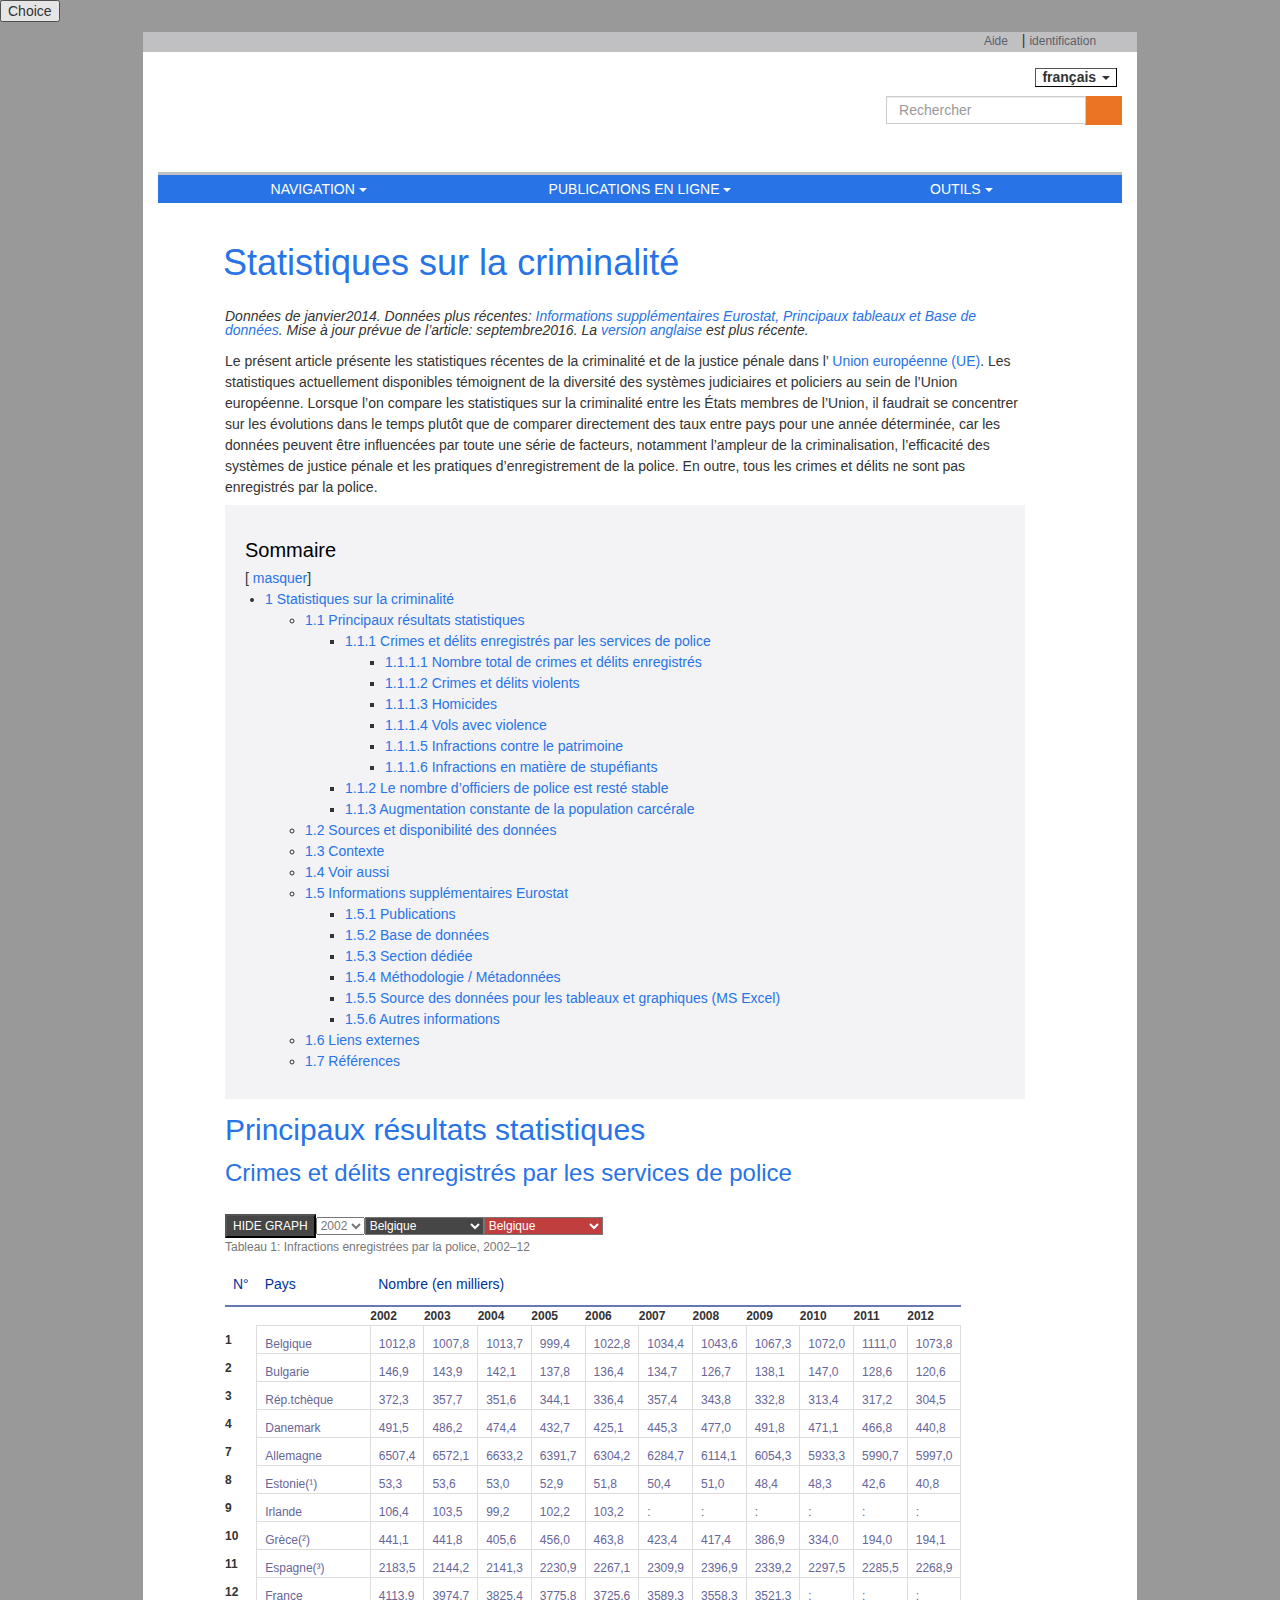
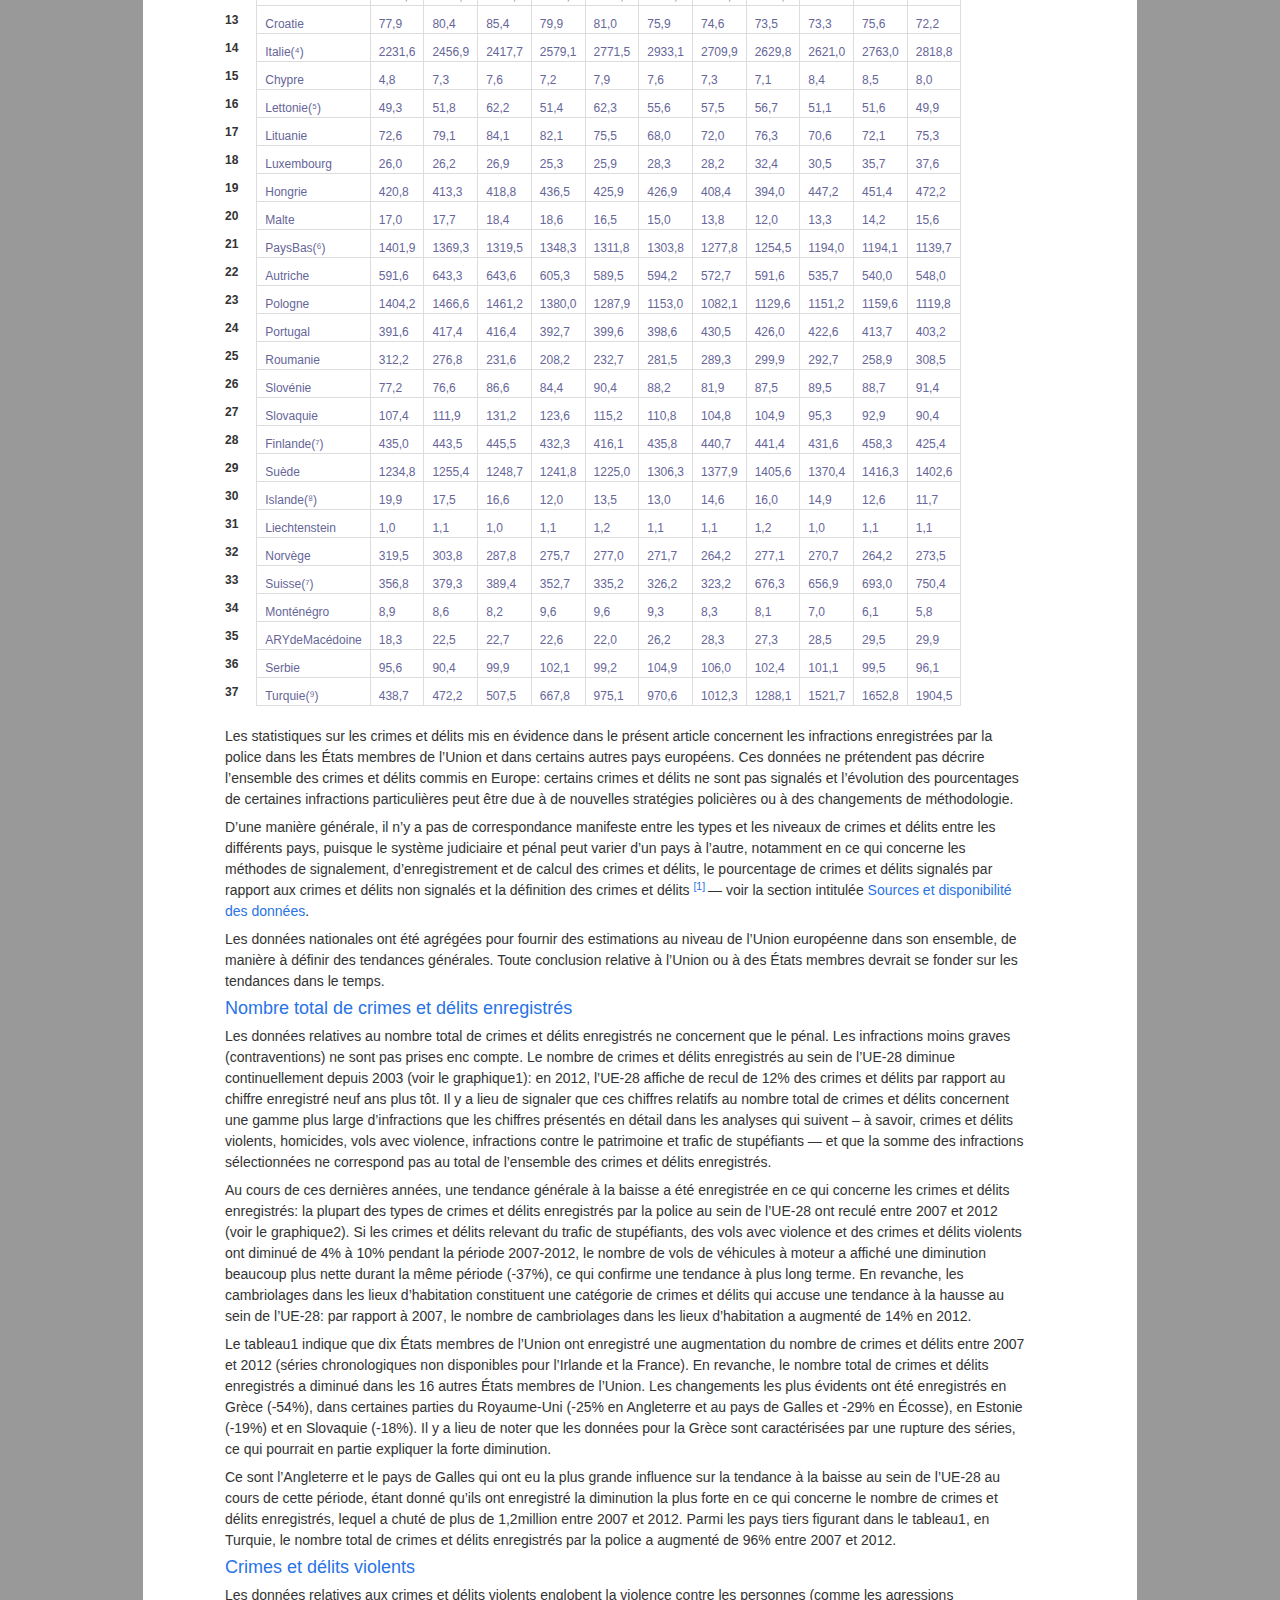
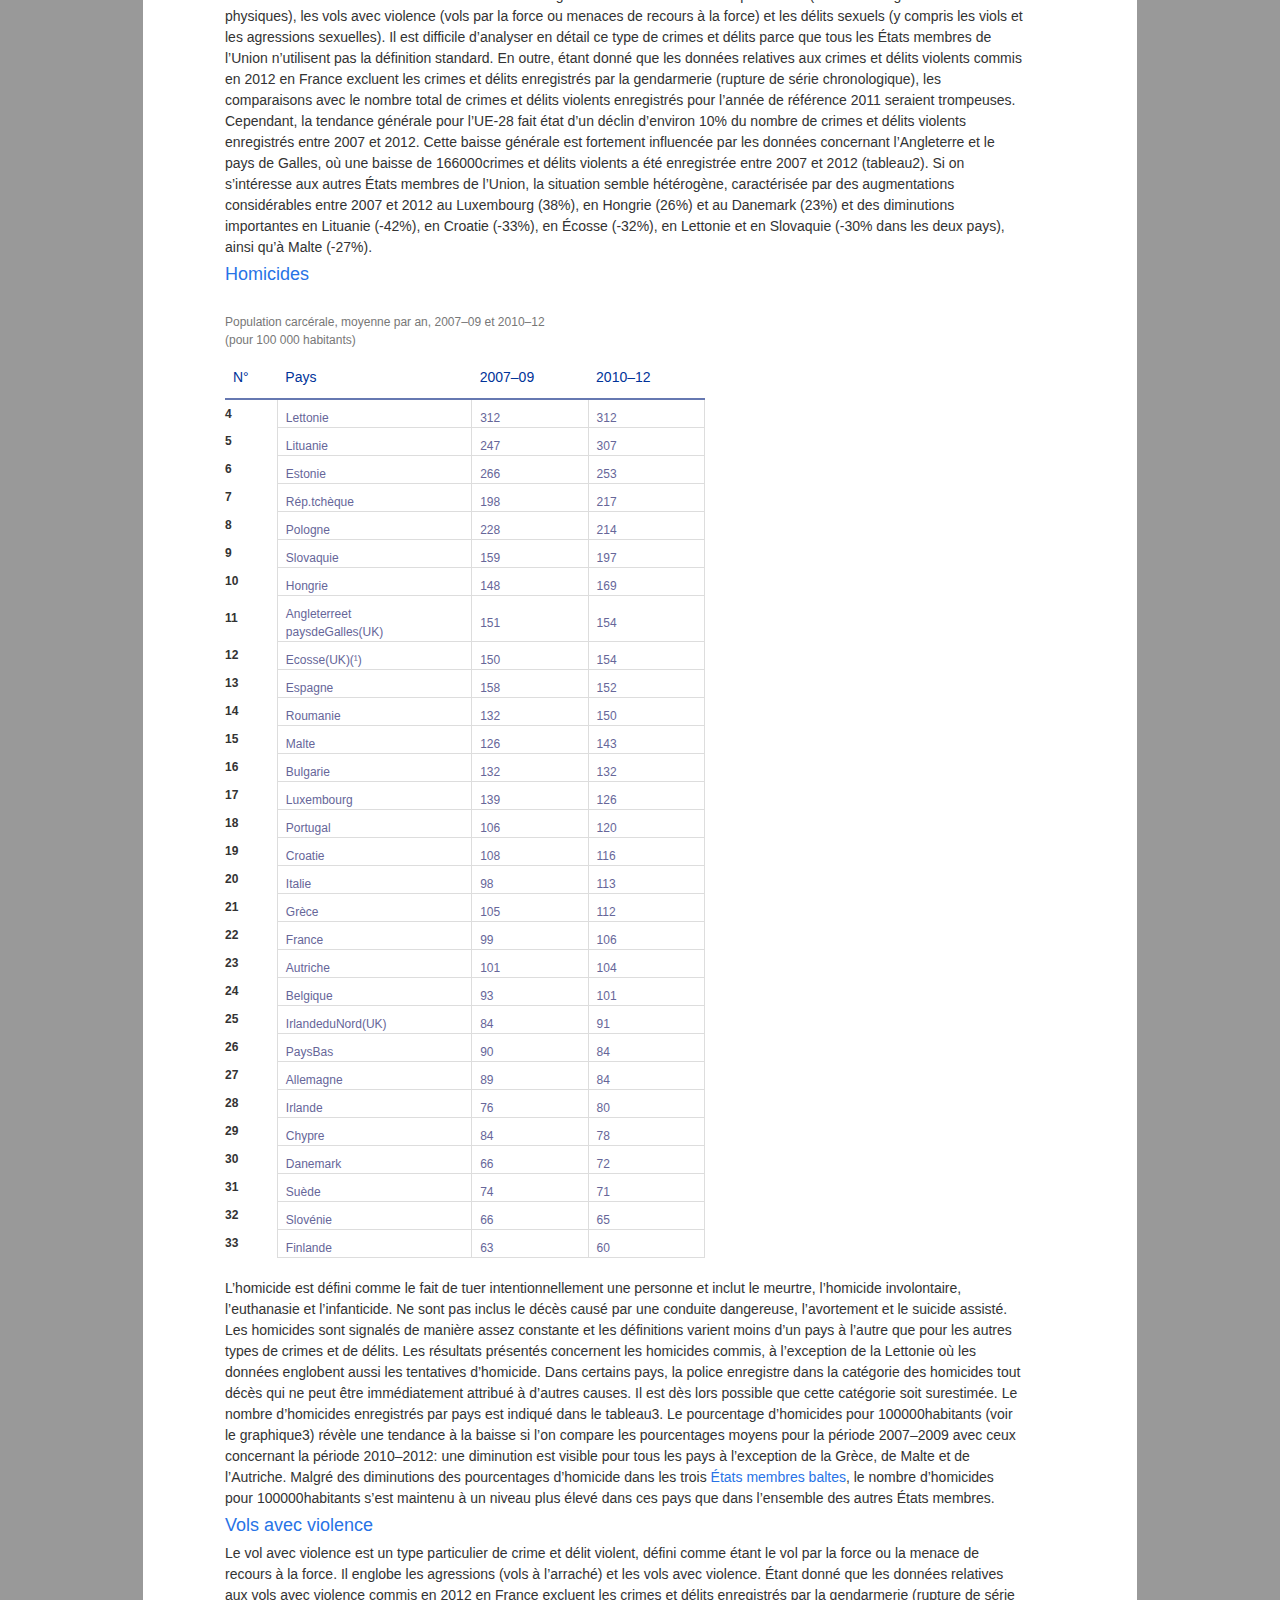
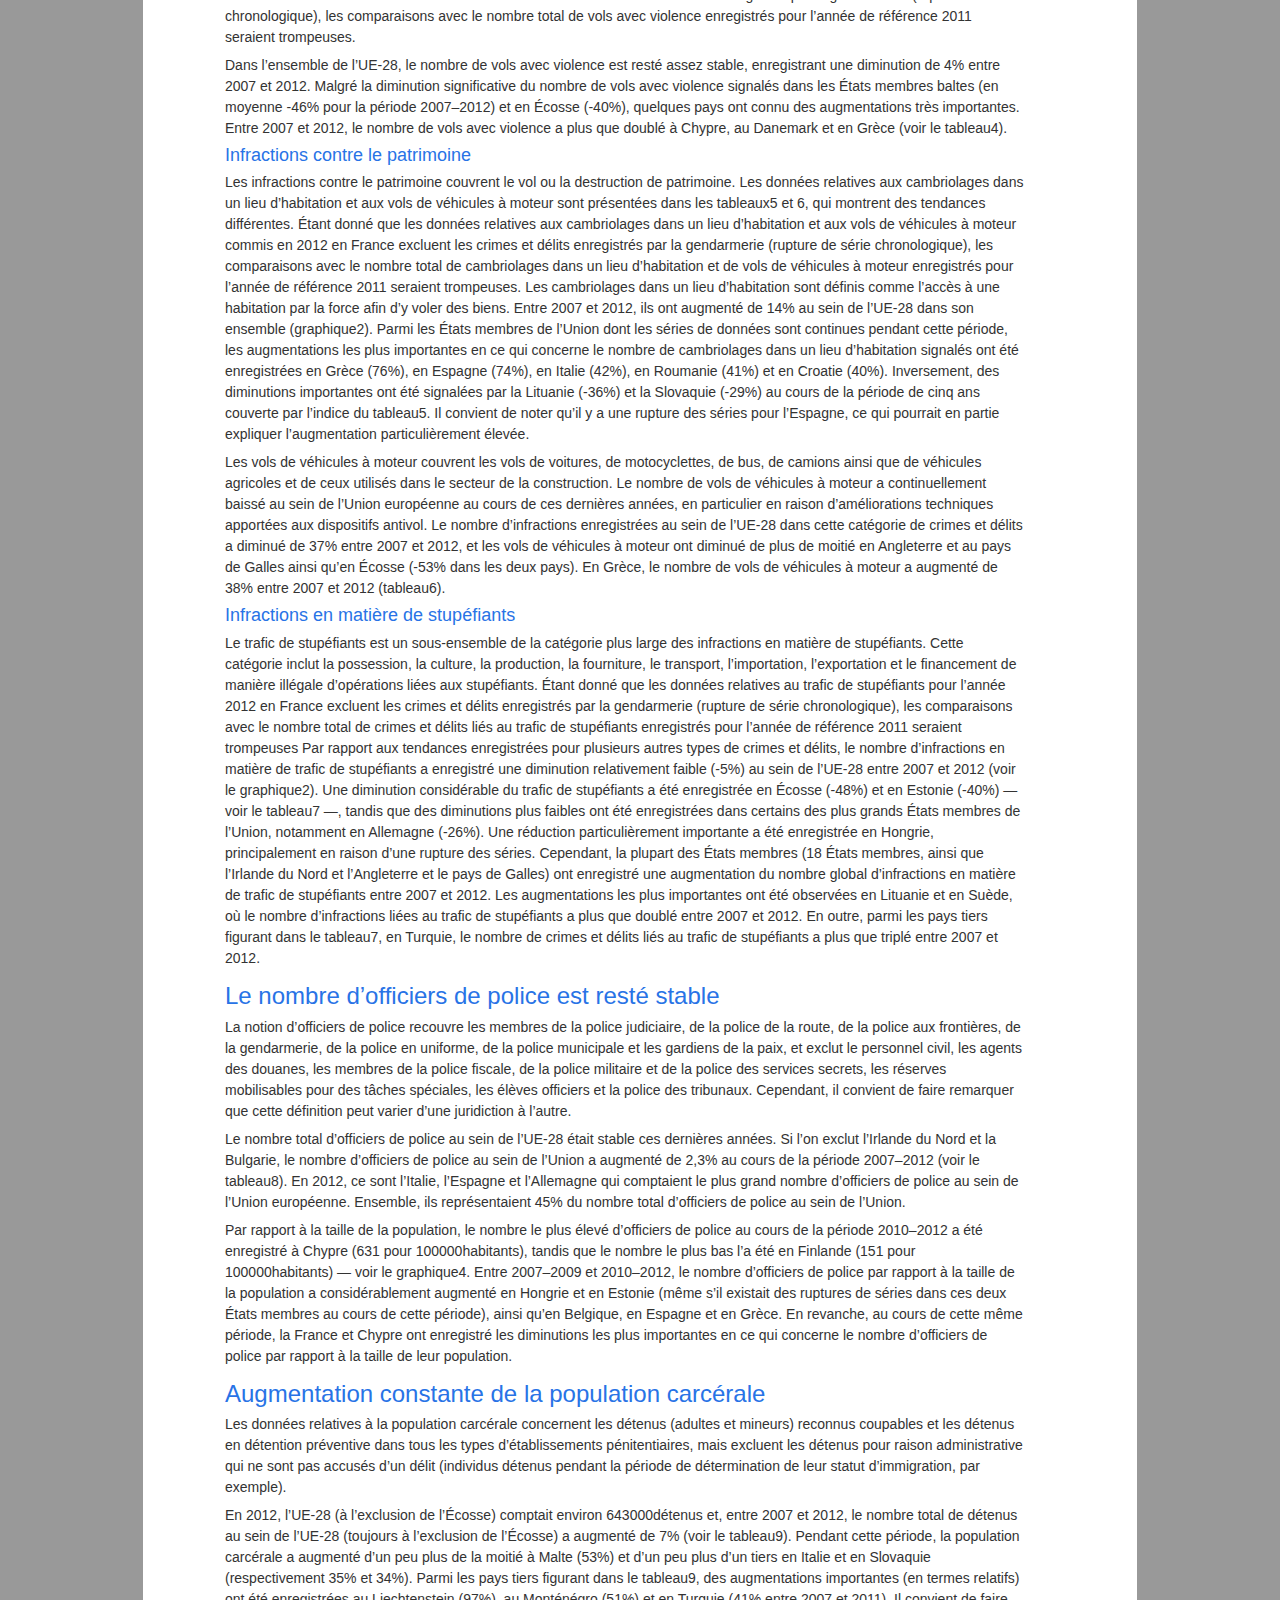
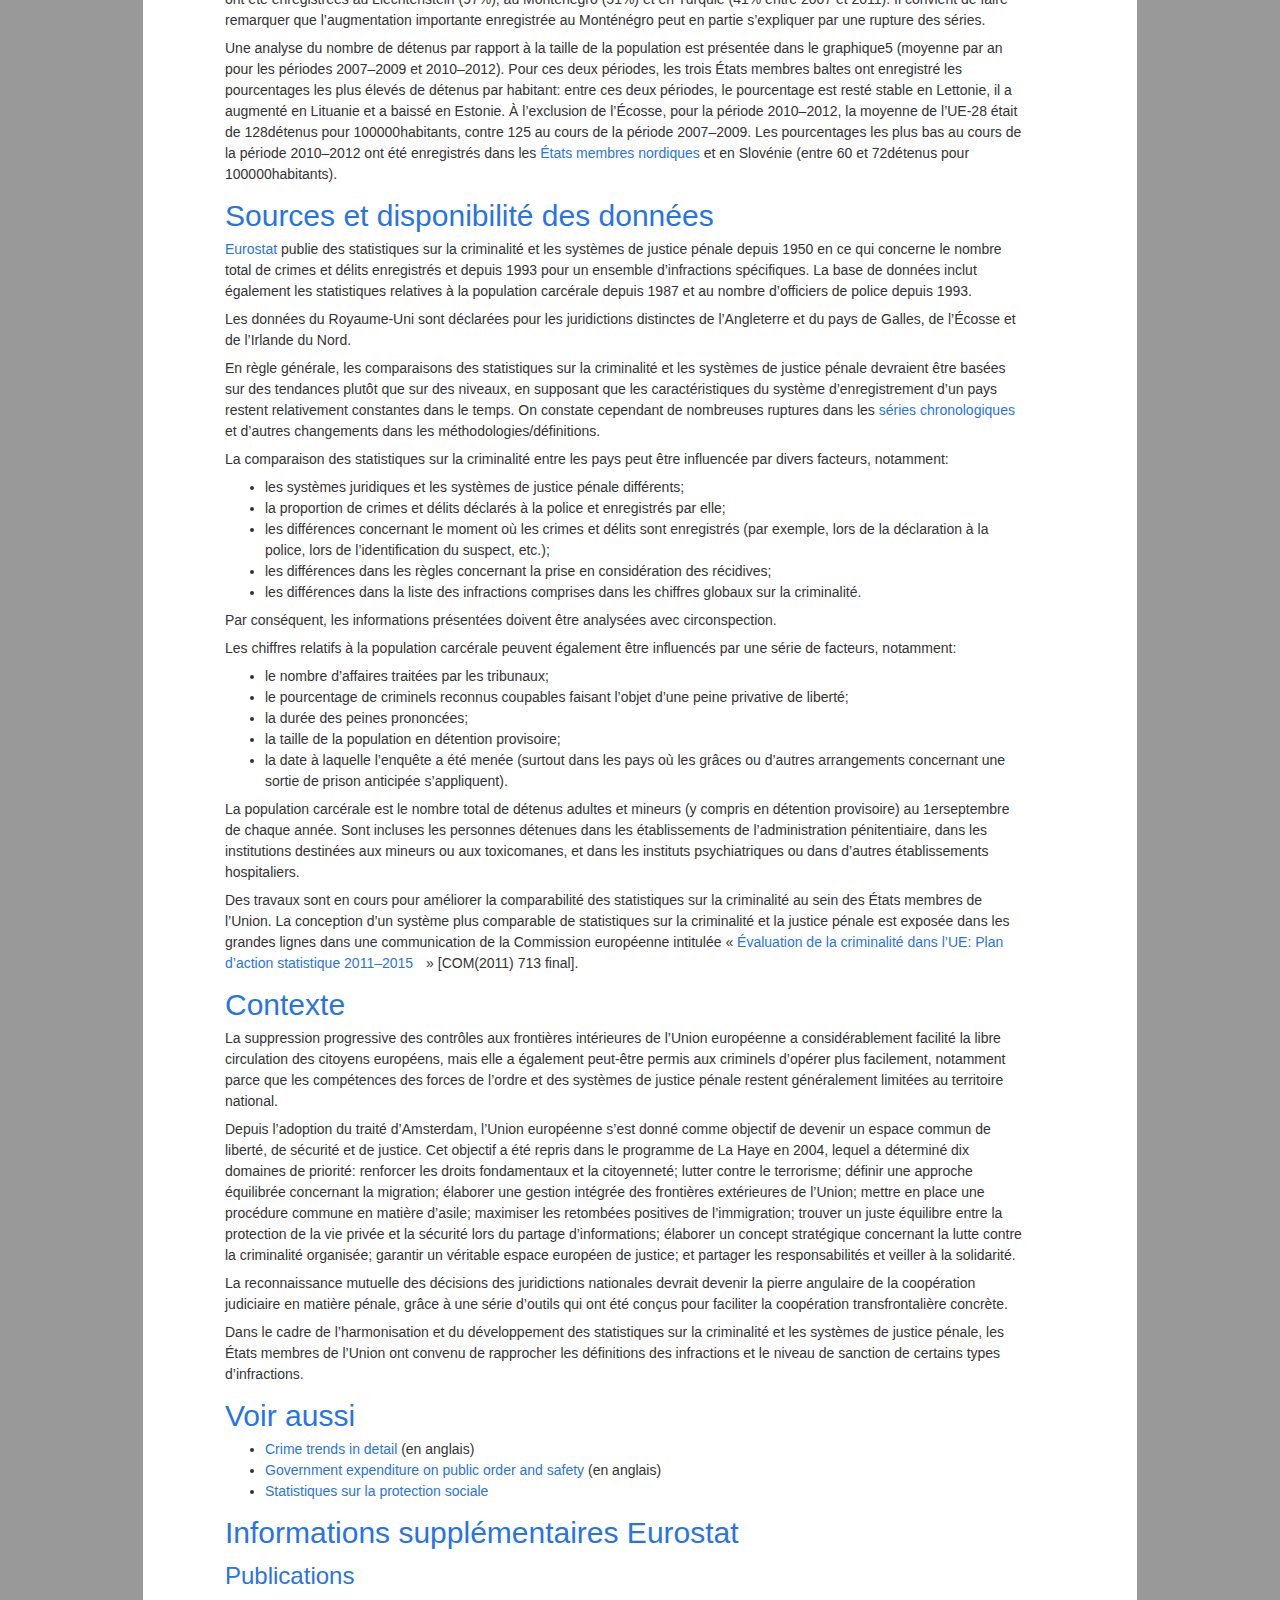
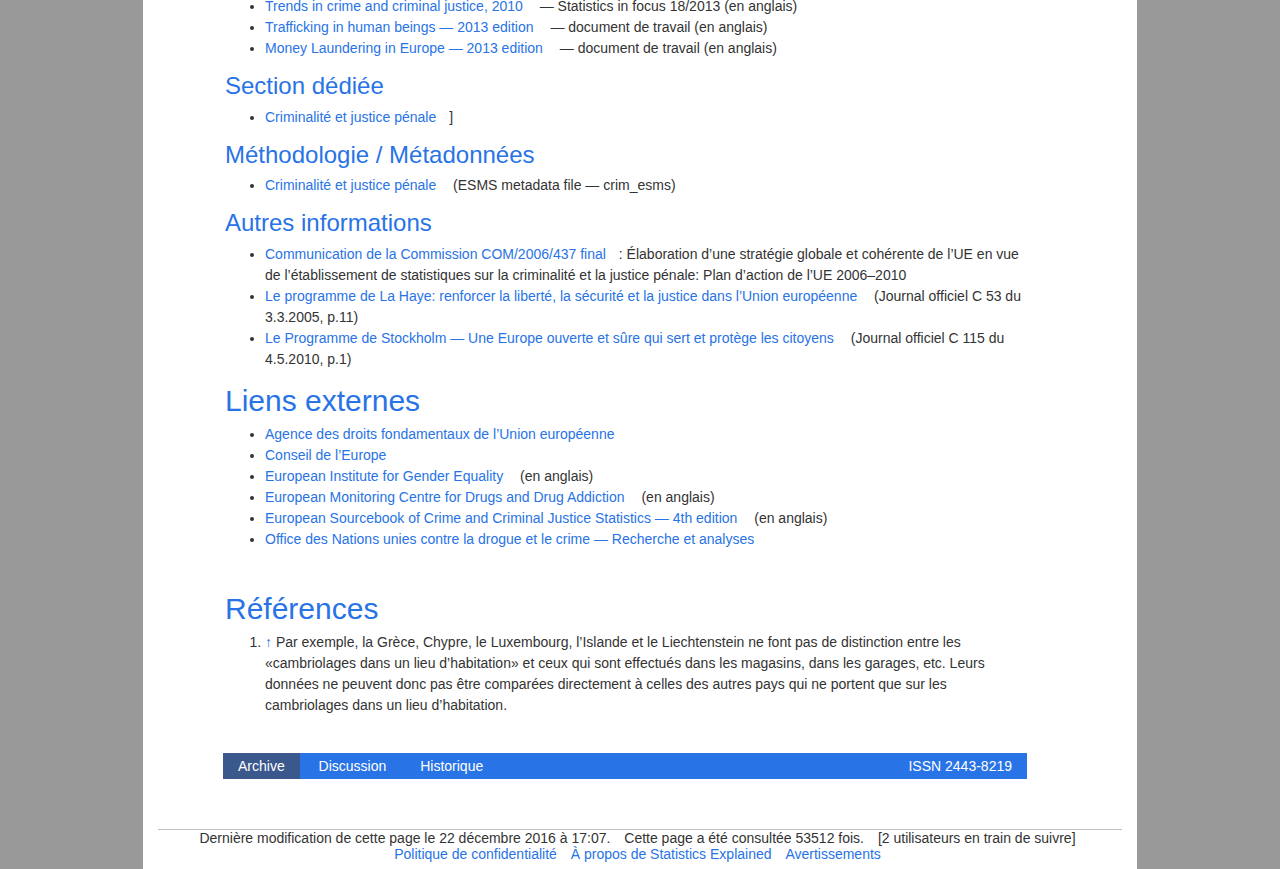
==== commit 86df45b9: "Ajout premier Tableau" ====
--- a/index.html
+++ b/index.html
@@ -6,27 +6,30 @@
   <meta http-equiv="Content-Type" content="text/html; charset=UTF-8">
   <meta http-equiv="X-UA-Compatible" content="Ie=Edge,chrome=1">
   <title>Statistiques sur la criminalité - Statistics Explained</title>
+  <script src="http://d3js.org/d3.v4.min.js"></script>
+  <script src="http://dimplejs.org/dist/dimple.v2.3.0.min.js"></script>
   <meta name="generator" content="MediaWiki 1.22.5">
   <link rel="shortcut icon" href="http://ec.europa.eu/skins/common/logos/favicon.gif">
   <link rel="alternate" type="application/atom+xml" title="Flux Atom de Statistics Explained" href="http://ec.europa.eu/eurostat/statistics-explained/index.php?title=Special:RecentChanges&amp;feed=atom">
 
-  <link rel="stylesheet" href="./assets/EMPM_MainPage.css">
-  <link rel="stylesheet" href="./assets/StatexpBPM.css">
-  <link rel="stylesheet" href="./assets/styles.css">
-  <link rel="stylesheet" href="./assets/styles(1).css">
-  <link rel="stylesheet" href="./assets/ext.cite.css">
-  <link rel="stylesheet" href="./assets/jquery.makeCollapsible.css">
-  <link rel="stylesheet" href="./assets/jquery.tipsy.css">
-  <link rel="stylesheet" href="./assets/jquery.suggestions.css">
-  <link rel="stylesheet" href="./assets/mediawiki.searchSuggest.css">
-  <link rel="stylesheet" href="./assets/mediawiki.action.view.postEdit.css">
+  <link rel="stylesheet" href="assets/EMPM_MainPage.css">
+  <link rel="stylesheet" href="assets/StatexpBPM.css">
+  <link rel="stylesheet" href="assets/styles.css">
+  <link rel="stylesheet" href="assets/styles(1).css">
+  <link rel="stylesheet" href="assets/ext.cite.css">
+  <link rel="stylesheet" href="assets/jquery.makeCollapsible.css">
+  <link rel="stylesheet" href="assets/jquery.tipsy.css">
+  <link rel="stylesheet" href="assets/jquery.suggestions.css">
+  <link rel="stylesheet" href="assets/mediawiki.searchSuggest.css">
+  <link rel="stylesheet" href="assets/mediawiki.action.view.postEdit.css">
   <meta name="ResourceLoaderDynamicStyles" content="">
-  <link href="./assets/style.css" rel="stylesheet" type="text/css">
+  <link href="assets/style.css" rel="stylesheet" type="text/css">
   <meta http-equiv="X-UA-Compatible" content="IE=edge">
   <meta name="viewport" content="width=device-width, initial-scale=1.0">
-  <link rel="stylesheet" href="./assets/font-awesome.min.css">
-  <link rel="stylesheet" href="./assets/statexpflat.css">
-  <link rel="stylesheet" href="./assets/statexpflat-grid.css">
+  <link rel="stylesheet" href="assets/font-awesome.min.css">
+  <link rel="stylesheet" href="assets/statexpflat.css">
+  <link rel="stylesheet" href="assets/statexpflat-grid.css">
+  <link rel="stylesheet" href="style.css">
 
   <style>
     a:lang(ar),
@@ -87,7 +90,8 @@
 
 <body class="mediawiki ltr sitedir-ltr ns-110 ns-subject page-Archive_Crime_statistics_fr skin-statexpflat action-view" cz-shortcut-listen="true">
 
-
+<main></main>
+<button id="btn">Choice</button>
   <div class="container">
 
     <div class="header" id="se-header">
@@ -795,6 +799,7 @@
                 <span class="mw-headline" id="Crimes_et_d.C3.A9lits_enregistr.C3.A9s_par_les_services_de_police">Crimes et délits enregistrés par les services de police</span>
               </h3>
 
+ <!-- Tableau 1 -->
 
               <table cellspacing="0" cellpadding="0" id="table1">
                 <caption> Tableau 1: Infractions enregistrées par la police, 2002–12</caption>
@@ -1500,7 +1505,7 @@
               <h4>
                 <span class="mw-headline" id="Homicides">Homicides</span>
               </h4>
-
+<!-- tableau 2  -->
               <table cellspacing="0" cellpadding="0" id="table2">
                 <caption>Population carcérale, moyenne par an, 2007–09 et 2010–12
                   <br> (pour 100 000 habitants)</caption>
@@ -2161,6 +2166,9 @@
 
     <!--END PAGE-->
   </div>
+  
+ <!--  <script src="script.js"></script> -->
+  <script src="script.js"></script>
 </body>
 
 </html>--- a/style.css
+++ b/style.css
@@ -0,0 +1,34 @@
+#graph1.hide {
+    display:none;
+}
+
+.button {
+    color:white;
+    background-color: rgba(0, 0, 0, 0.726);
+   /*  width: 20px;
+    height: 10px; */
+}
+
+
+
+
+/* Style for all graph dimple */
+
+.dimple-custom-format-1{
+   fill: rgba(0, 0, 0, 0.726) !important;
+    stroke : white !important;
+
+}
+.dimple-custom-format-2{
+    fill: rgb(193, 62, 62) !important;
+     stroke : white !important;
+ 
+ }
+ #selectCountry1 {
+     background-color: rgba(0, 0, 0, 0.726);
+     color:white;
+ }
+ #selectCountry2 {
+    background-color: rgb(193, 62, 62);
+    color:white;
+}